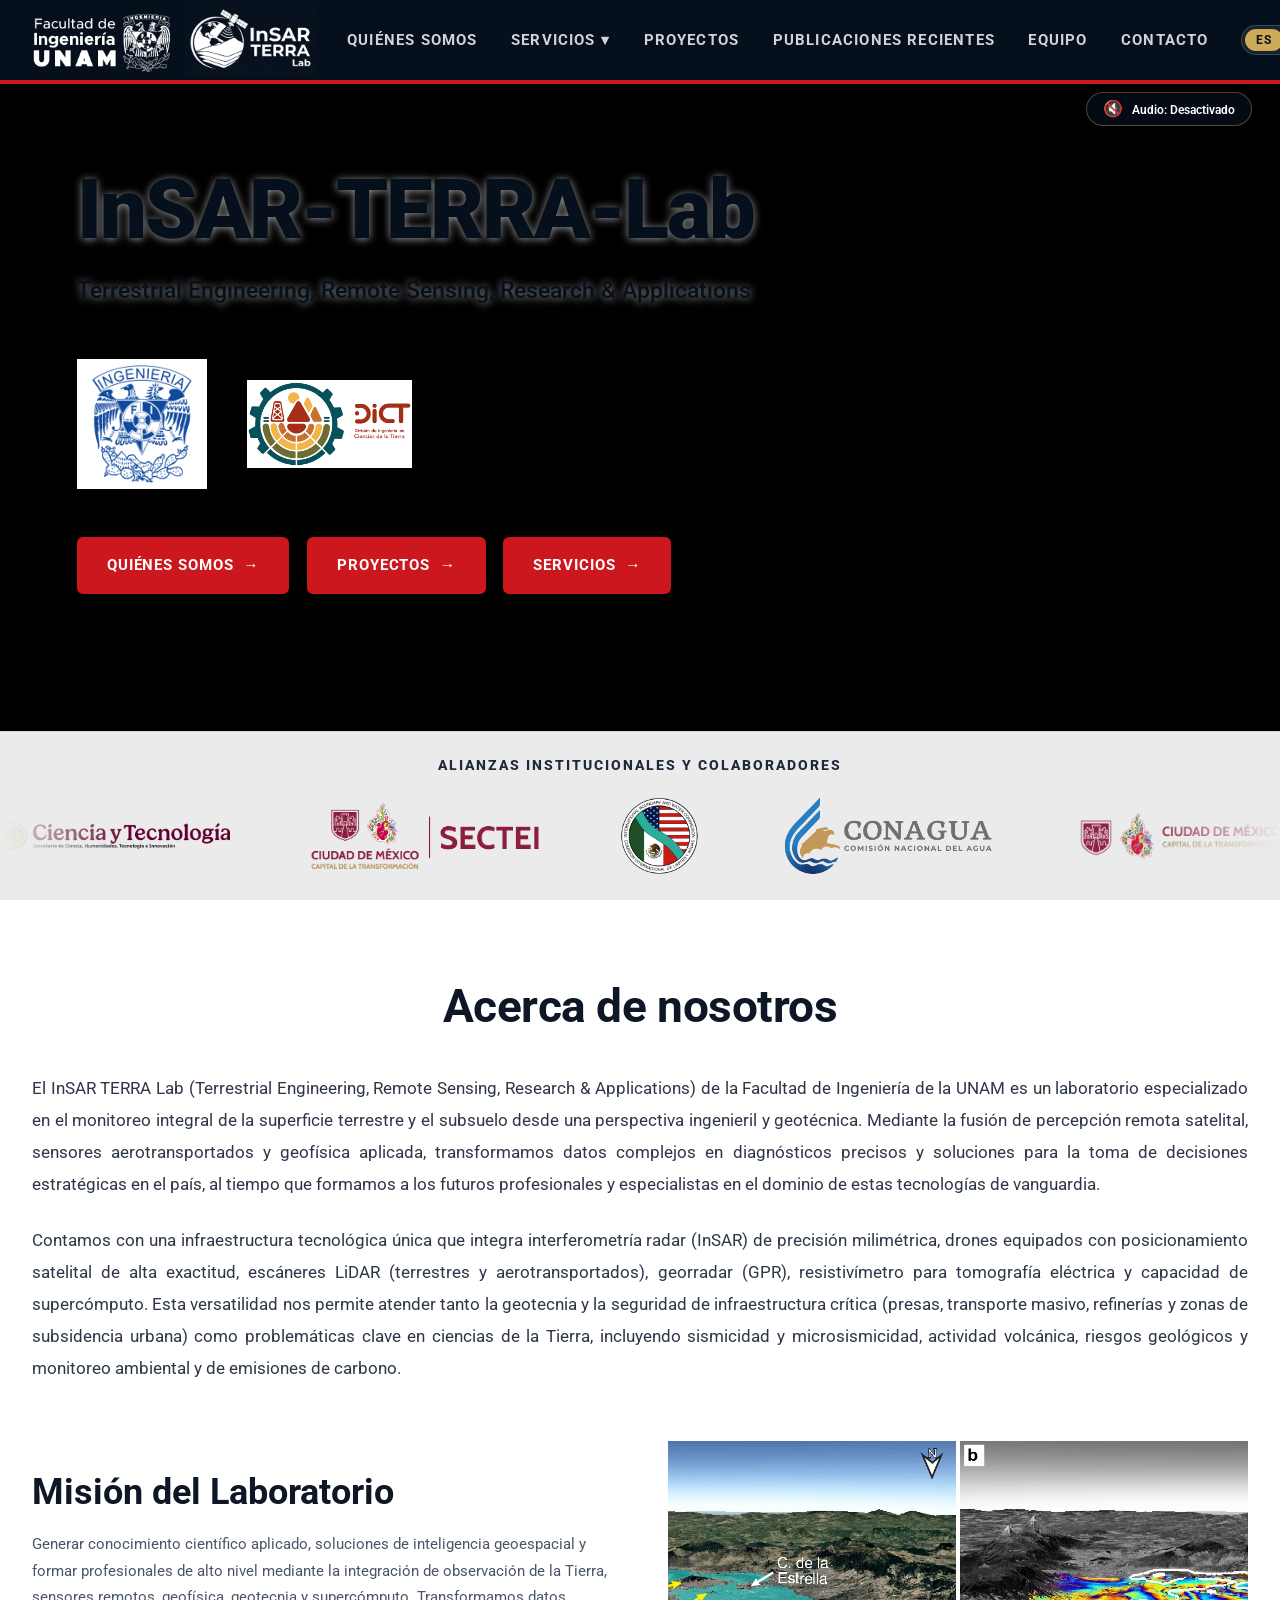
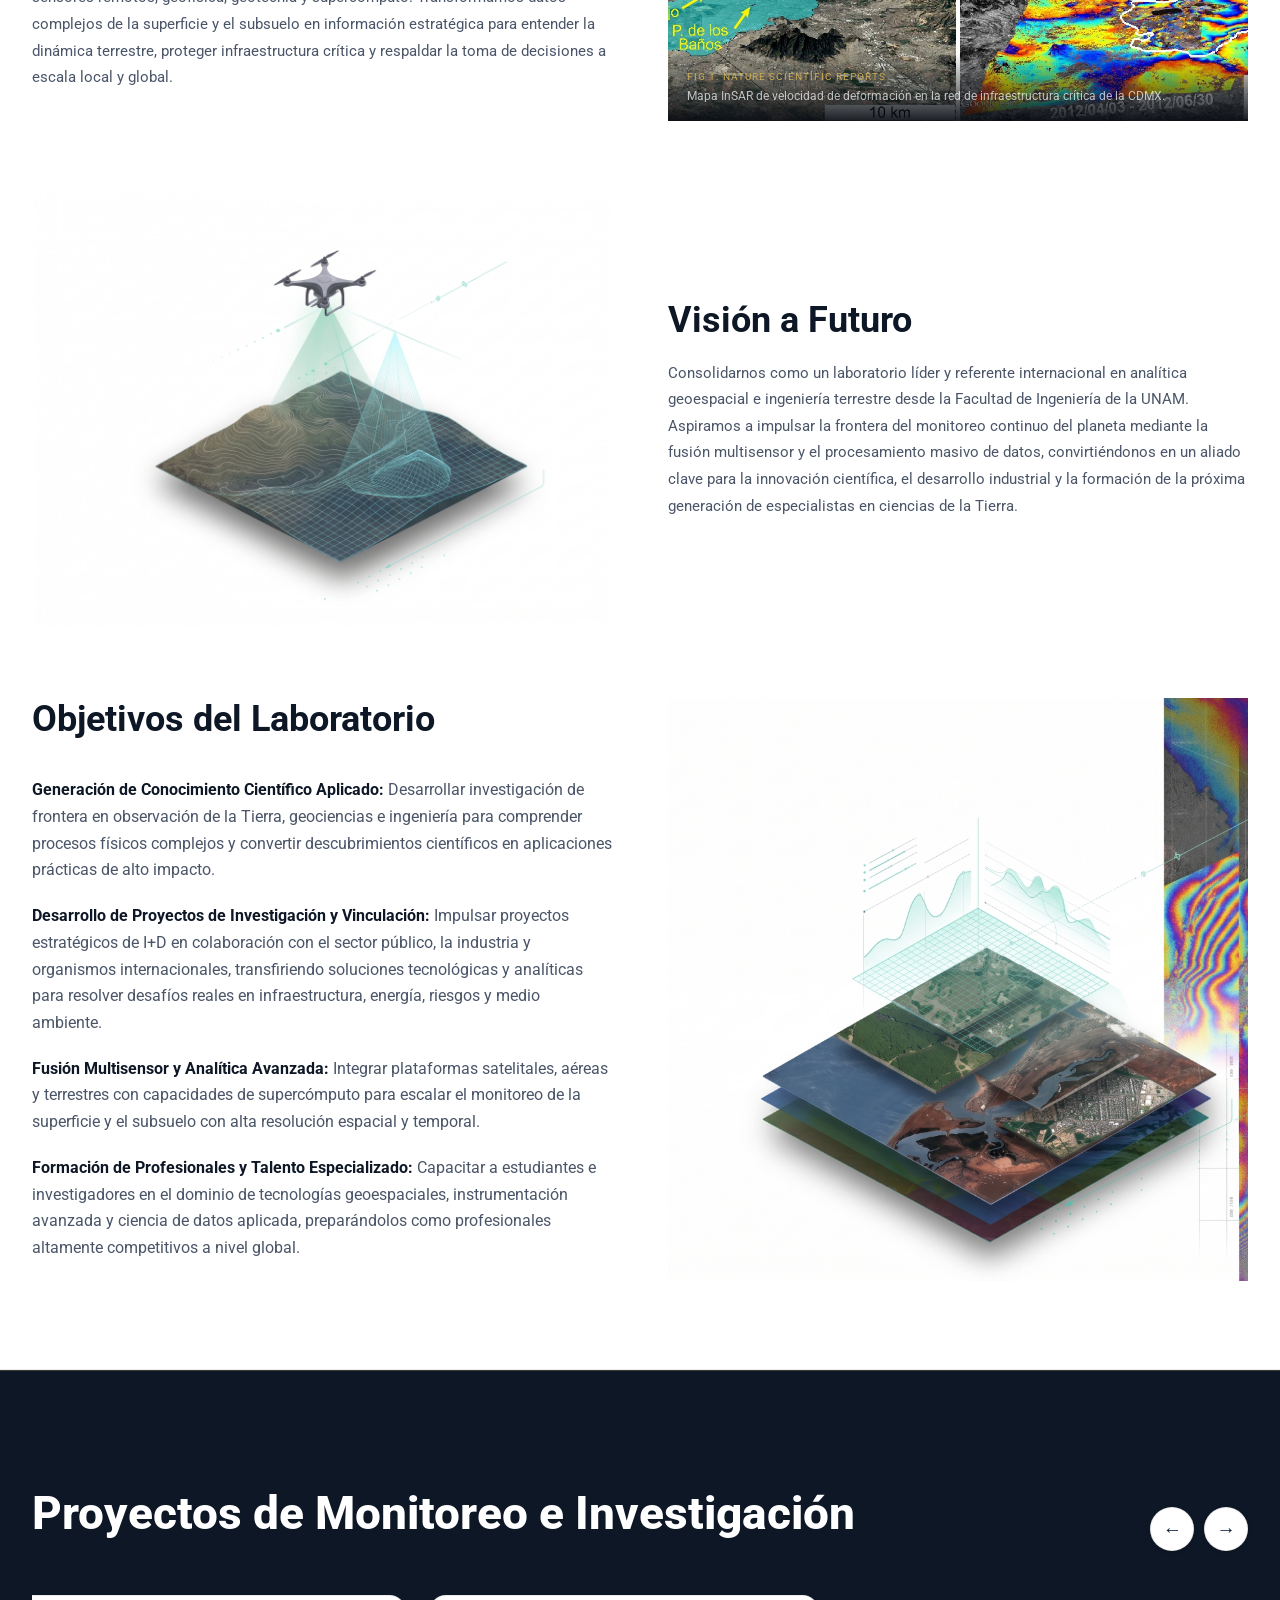
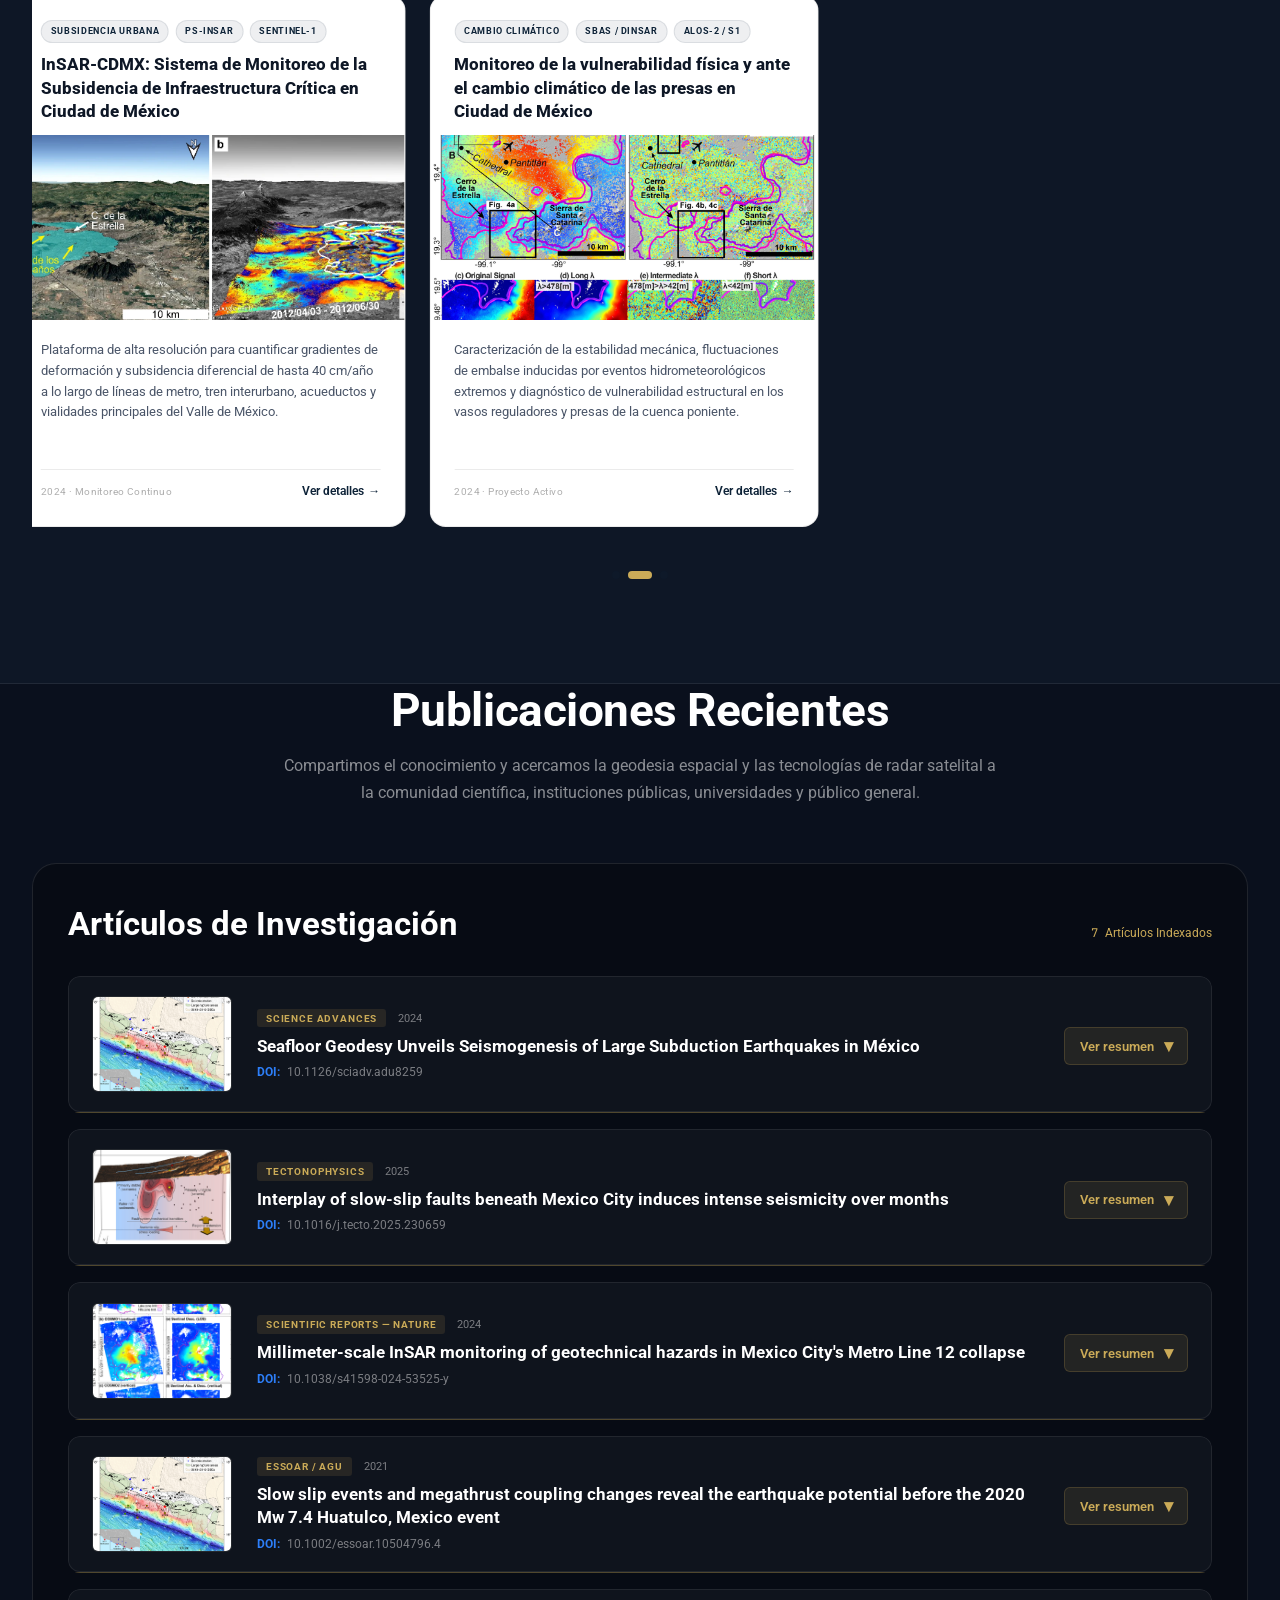
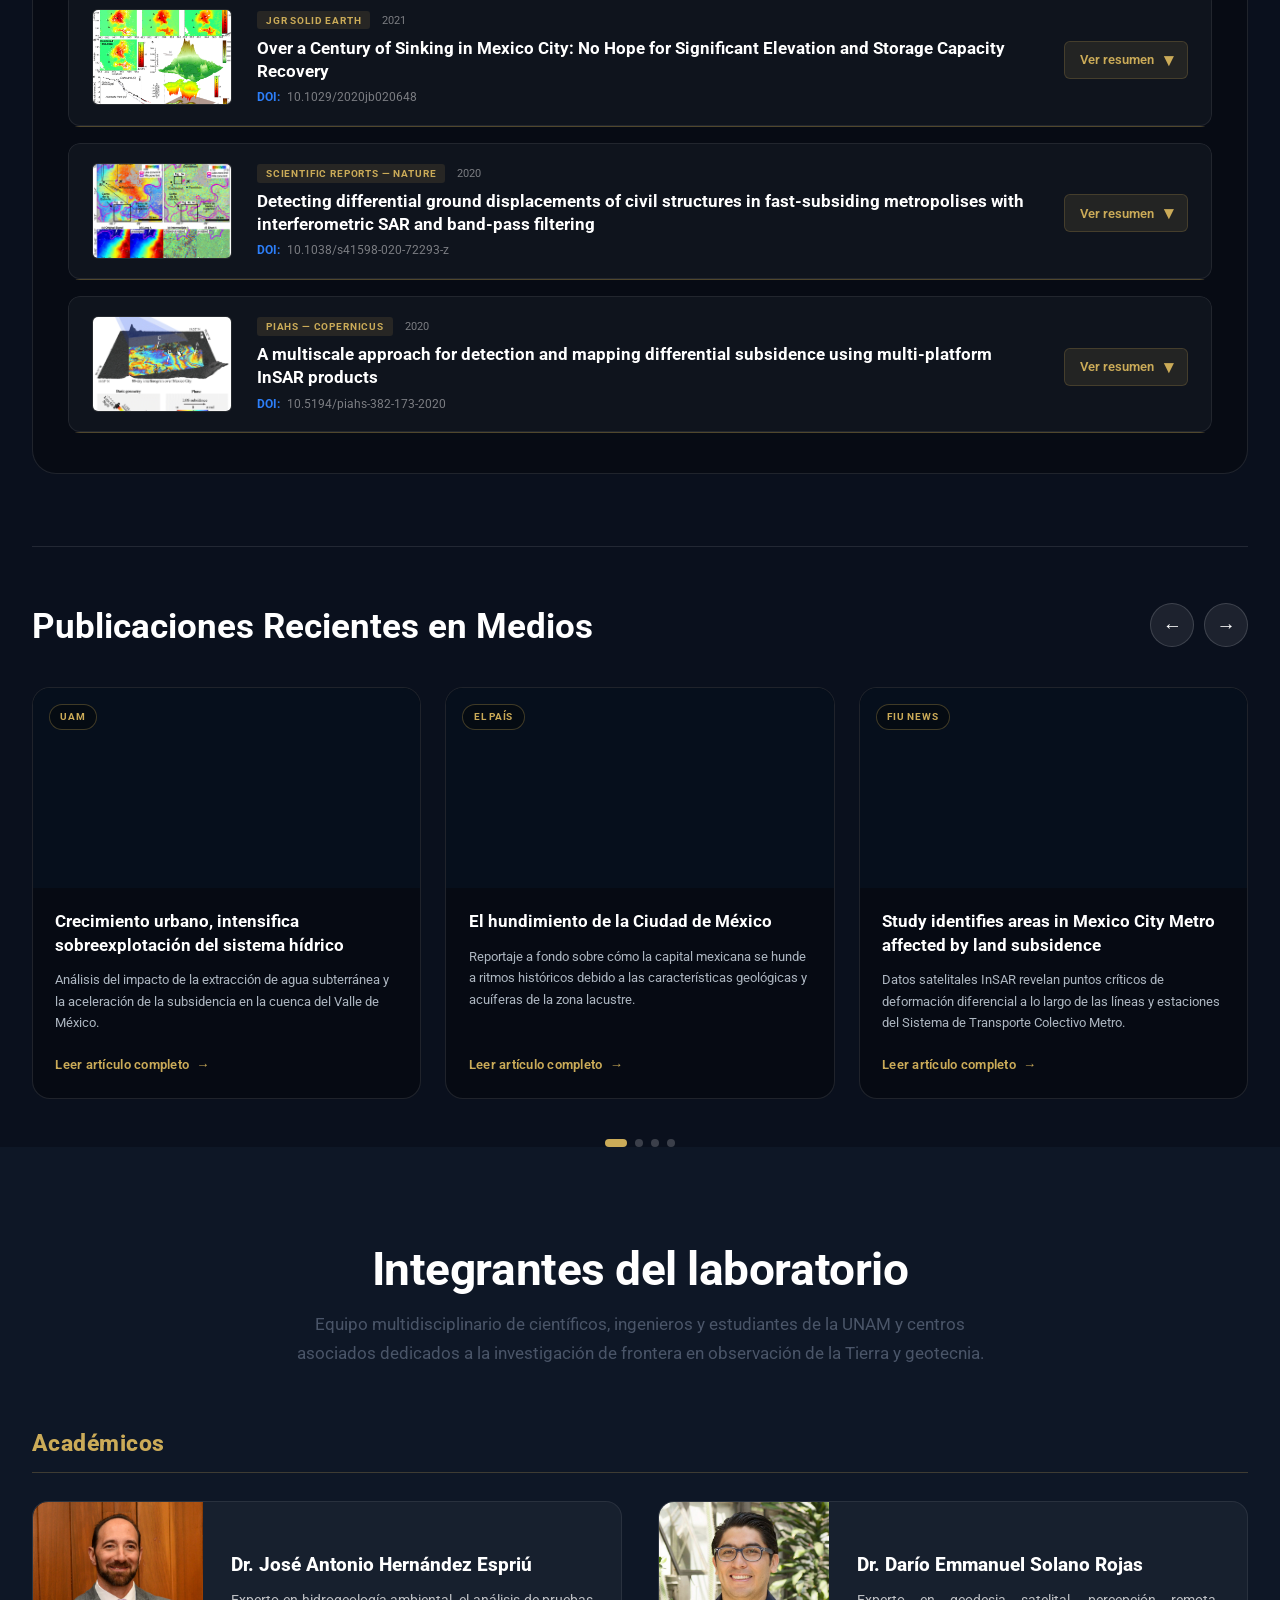
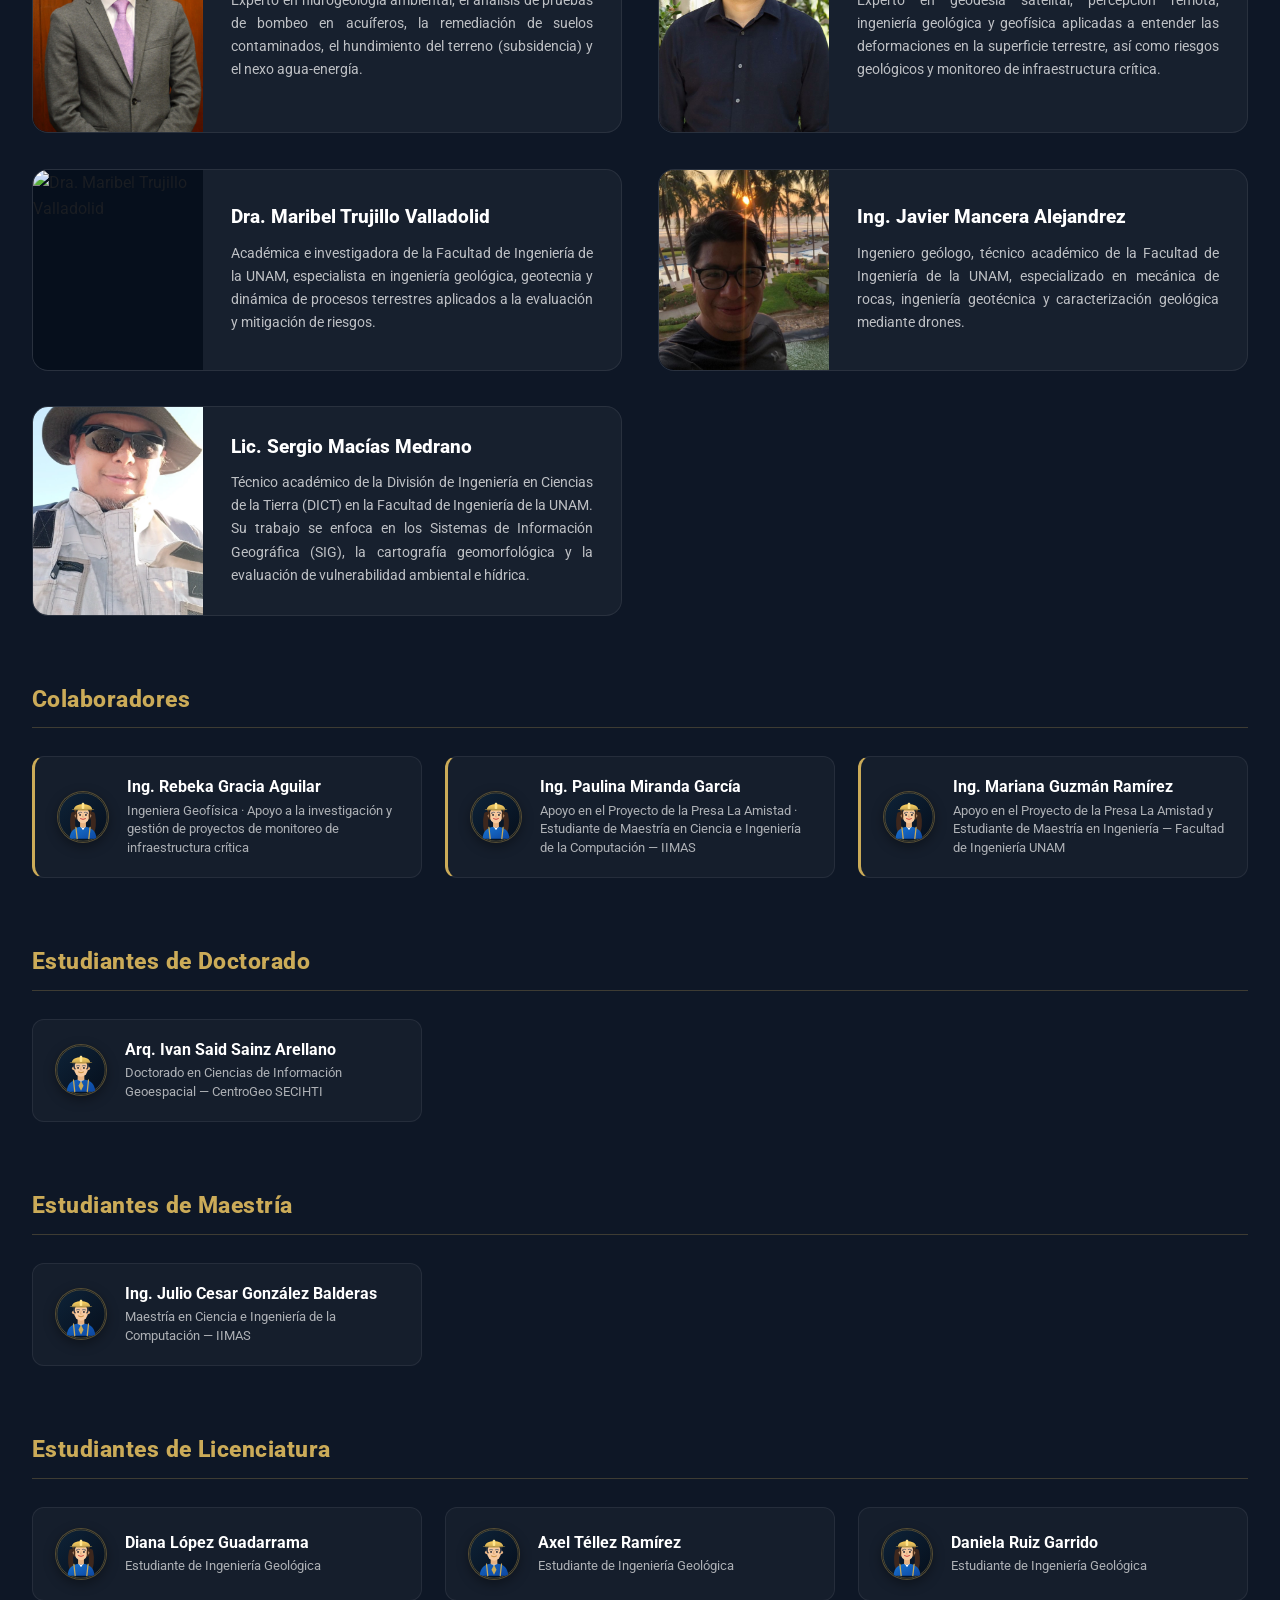
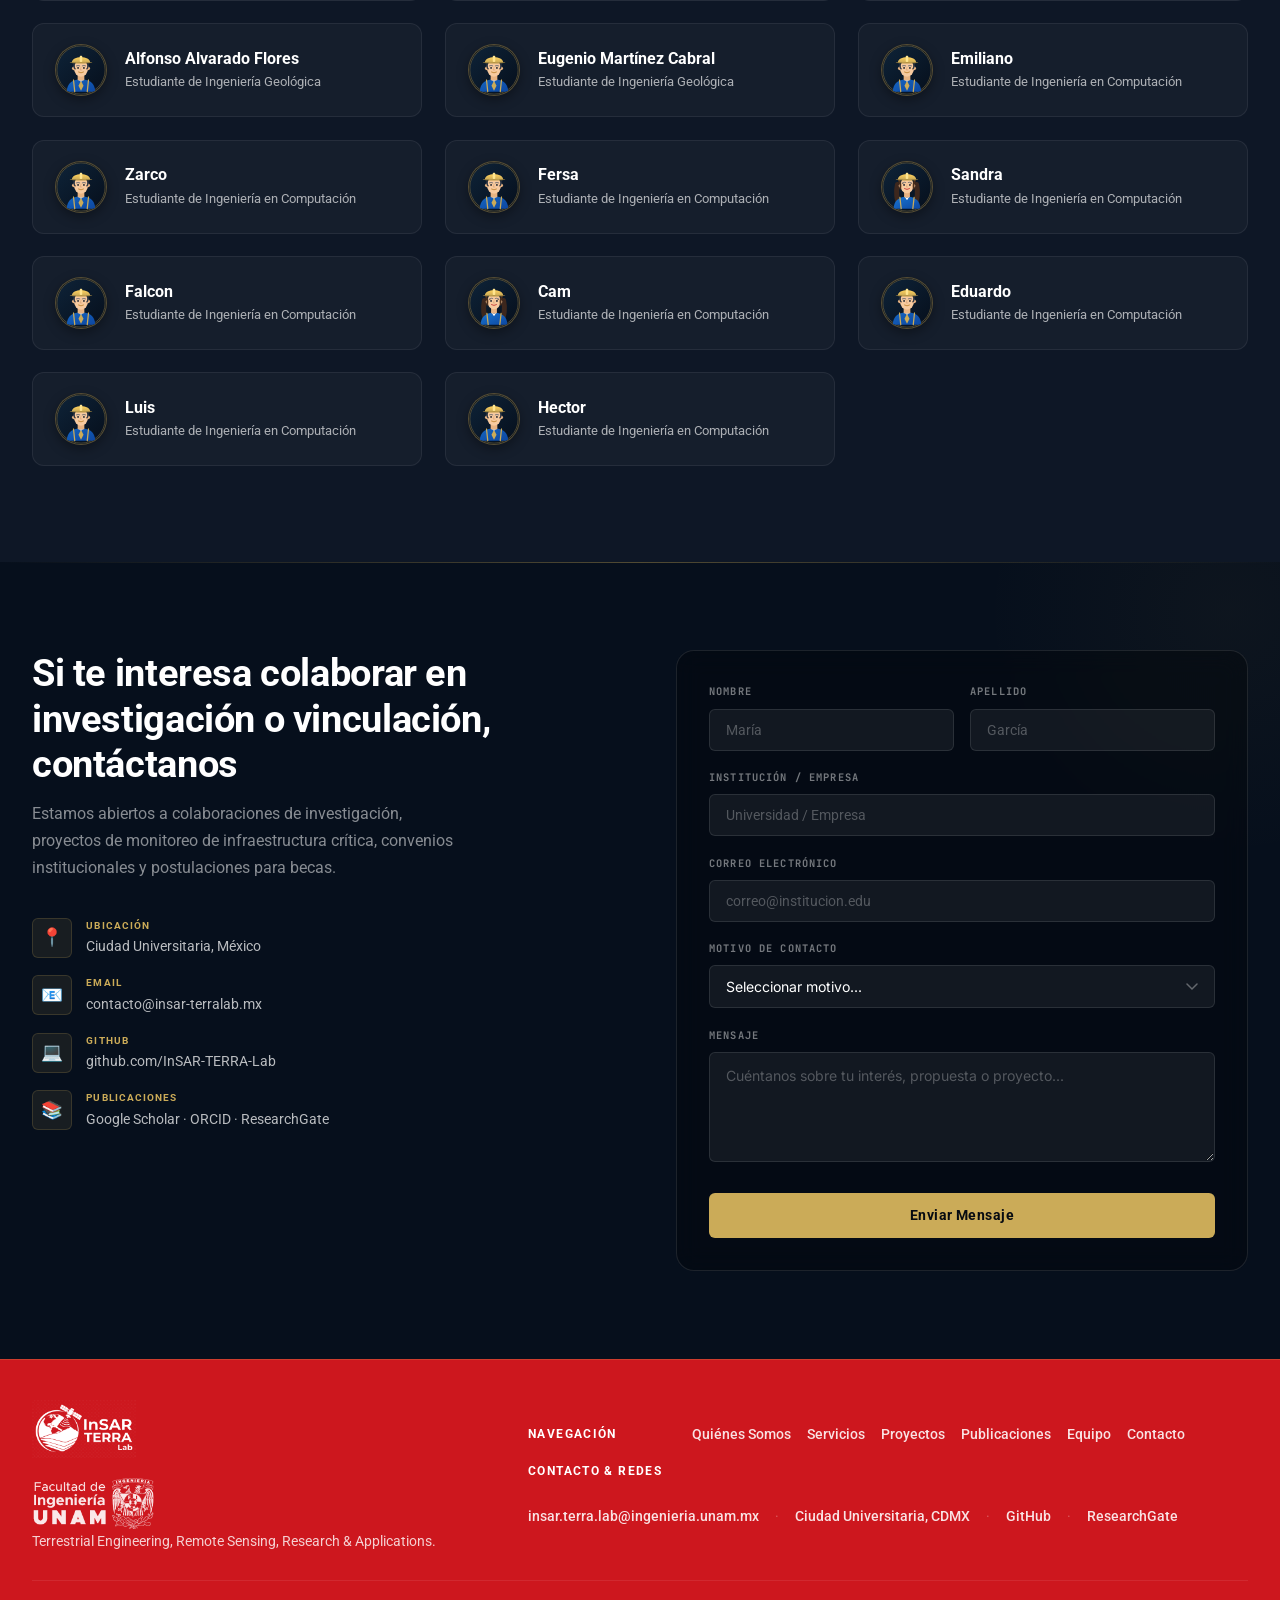
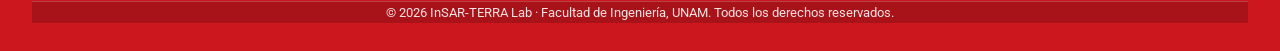
==== index.html @ 40cd9287 "Versión 1 página Insar-TErraLab" ====
<!DOCTYPE html>
<html lang="es" id="html-root">
<head>
    <meta charset="UTF-8">
    <meta name="viewport" content="width=device-width, initial-scale=1.0">
    <meta name="description" content="InSAR-TERRA Lab — Laboratorio de monitoreo de infraestructura crítica por radar de apertura sintética interferométrica. Precisión milimétrica. Escala global.">
    <title>InSAR-TERRA Lab — Monitoreo de Infraestructura Crítica</title>
    <link rel="preconnect" href="https://fonts.googleapis.com">
    <link rel="preconnect" href="https://fonts.gstatic.com" crossorigin>
    <link href="https://fonts.googleapis.com/css2?family=Roboto:wght@300;400;500;700;900&family=Playfair+Display:ital,wght@0,400;0,600;0,700;0,900;1,400&family=Inter:wght@300;400;500;600;700&family=JetBrains+Mono:wght@400;500;600&display=swap" rel="stylesheet">
    <link rel="stylesheet" href="css/styles.css">
</head>
<body>

<!-- ======================== HEADER ======================== -->
<header id="main-header">
    <div class="header-brand-group">
        <img src="logos/instituciones/FI_UNAM.png" alt="Facultad de Ingeniería UNAM" class="header-fi-logo">
        <a href="#hero" class="logo">
            <img src="logos/insar-terra-white.png" alt="InSAR-TERRA Lab" class="header-main-logo">
        </a>
    </div>

    <nav id="main-nav">
        <a href="#quienes-somos" data-es="Quiénes Somos" data-en="About Us">Quiénes Somos</a>
        <div class="nav-item-dropdown">
            <a href="servicios.html" class="nav-link-dropdown" data-es="Servicios ▾" data-en="Services ▾">Servicios ▾</a>
            <div class="dropdown-menu">
                <a href="servicios.html#insar-interferometria" data-es="Interferometría Radar Satelital (InSAR)" data-en="Satellite Radar Interferometry (InSAR)">Interferometría Radar Satelital (InSAR)</a>
                <a href="servicios.html#drones-lidar" data-es="Fotogrametría con Drones y Escáner LiDAR" data-en="Drone Photogrammetry & LiDAR Scanning">Fotogrametría con Drones y Escáner LiDAR</a>
                <a href="servicios.html#geofisica-gpr" data-es="Geofísica Aplicada (GPR y Tomografía Eléctrica)" data-en="Applied Geophysics (GPR & Electrical Tomography)">Geofísica Aplicada (GPR y Tomografía Eléctrica)</a>
                <a href="servicios.html#infraestructura-critica" data-es="Monitoreo de Infraestructura Crítica y Presas" data-en="Critical Infrastructure & Dam Monitoring">Monitoreo de Infraestructura Crítica y Presas</a>
                <a href="servicios.html#supercomputo-analitica" data-es="Supercómputo y Analítica Geoespacial Masiva" data-en="Supercomputing & Big Geospatial Analytics">Supercómputo y Analítica Geoespacial Masiva</a>
            </div>
        </div>
        <a href="#proyectos" data-es="Proyectos" data-en="Projects">Proyectos</a>
        <a href="#difusion" data-es="Publicaciones Recientes" data-en="Recent Publications">Publicaciones Recientes</a>
        <a href="#team" data-es="Equipo" data-en="Team">Equipo</a>
        <a href="#contact" data-es="Contacto" data-en="Contact">Contacto</a>
    </nav>

    <div class="header-actions">
        <div class="lang-toggle" role="group" aria-label="Seleccionar idioma">
            <button class="lang-btn active" id="btn-es" onclick="setLang('es')" aria-pressed="true">ES</button>
            <button class="lang-btn" id="btn-en" onclick="setLang('en')" aria-pressed="false">EN</button>
        </div>
        <a href="#contact" class="btn-contact" data-es="Contacto" data-en="Contact Us">Contacto</a>
        <button class="menu-toggle" id="menu-toggle" aria-label="Abrir menú" aria-expanded="false">
            <span class="menu-icon">☰</span>
        </button>
    </div>
</header>

<!-- Mobile Nav Drawer -->
<div class="mobile-nav-drawer" id="mobile-drawer" aria-hidden="true">
    <a href="#quienes-somos" data-es="Quiénes Somos" data-en="About Us">Quiénes Somos</a>
    <a href="servicios.html" data-es="Servicios" data-en="Services">Servicios</a>
    <span class="mobile-sub-label" data-es="— Nuestros Servicios" data-en="— Our Services">— Nuestros Servicios</span>
    <a href="servicios.html#insar-interferometria" class="mobile-sub-link" data-es="Interferometría InSAR" data-en="InSAR Interferometry">Interferometría InSAR</a>
    <a href="servicios.html#drones-lidar" class="mobile-sub-link" data-es="Drones y LiDAR" data-en="Drones &amp; LiDAR">Drones y LiDAR</a>
    <a href="servicios.html#geofisica-gpr" class="mobile-sub-link" data-es="Geofísica Aplicada" data-en="Applied Geophysics">Geofísica Aplicada</a>
    <a href="servicios.html#infraestructura-critica" class="mobile-sub-link" data-es="Monitoreo de Infraestructura" data-en="Infrastructure Monitoring">Monitoreo de Infraestructura</a>
    <a href="servicios.html#supercomputo-analitica" class="mobile-sub-link" data-es="Supercómputo Geoespacial" data-en="Geospatial Supercomputing">Supercómputo Geoespacial</a>
    <a href="#proyectos" data-es="Proyectos" data-en="Projects">Proyectos</a>
    <a href="#difusion" data-es="Publicaciones Recientes" data-en="Recent Publications">Publicaciones Recientes</a>
    <a href="#team" data-es="Equipo" data-en="Team">Equipo</a>
    <a href="#contact" data-es="Contacto" data-en="Contact">Contacto</a>
</div>

<!-- ======================== HERO (1st Scroll) ======================== -->
<section id="hero" class="hero-earthdaily">
    <div class="hero-earthdaily-bg">
        <video id="landing-video" autoplay muted loop playsinline class="earthdaily-bg-video">
            <source src="img/landing3.mp4" type="video/mp4">
        </video>
        <button id="video-audio-toggle" class="video-audio-btn" aria-label="Activar sonido">
            <span class="audio-icon">🔇</span>
            <span class="audio-text" data-es="Audio: Desactivado" data-en="Audio: Muted">Audio: Desactivado</span>
        </button>
    </div>

    <div class="hero-vertical-center-left">
        <h1 class="hero-big-title">
            InSAR-TERRA-Lab
        </h1>
        <p class="hero-sub-title">
            Terrestrial Engineering, Remote Sensing, Research &amp; Applications
        </p>
        <!-- Logos Institucionales FI / DICT -->
        <div class="hero-instituciones-logos">
            <img src="logos/instituciones/01_FI.png" alt="Facultad de Ingeniería UNAM" class="hero-inst-logo hero-fi-logo">
            <img src="logos/instituciones/02_dict.png" alt="División de Ingenierías Civil y Geomática" class="hero-inst-logo">
        </div>
        <div class="earthdaily-ctas hero-ctas-left">
            <a href="#quienes-somos" class="btn-earthdaily-white">
                <span data-es="QUIÉNES SOMOS" data-en="ABOUT US">QUIÉNES SOMOS</span>
                <span class="arrow">→</span>
            </a>
            <a href="#proyectos" class="btn-earthdaily-dark">
                <span data-es="PROYECTOS" data-en="PROJECTS">PROYECTOS</span>
                <span class="arrow">→</span>
            </a>
            <a href="servicios.html" class="btn-earthdaily-dark">
                <span data-es="SERVICIOS" data-en="SERVICES">SERVICIOS</span>
                <span class="arrow">→</span>
            </a>
        </div>
    </div>
    <!-- Carrusel de Colaboradores integrado en la parte inferior del Landing -->
    <div id="colaboradores" class="collaborators-section collaborators-hero-bottom">
        <div class="collaborators-header">
            <h3 class="collaborators-plain-title" data-es="Alianzas Institucionales y Colaboradores" data-en="Institutional Partnerships & Collaborators">Alianzas Institucionales y Colaboradores</h3>
        </div>
        <div class="marquee-wrapper">
            <div class="marquee-track">
                <!-- Conjunto 1 -->
                <div class="marquee-slide"><img src="logos/colaboradores/01_Logotipo_SECIHTI_2025-2030.svg.webp" alt="SECIHTI" loading="lazy"></div>
                <div class="marquee-slide"><img src="logos/colaboradores/02_Logotipo%20SECTEI%2C%203-01%20.png" alt="SECTEI" loading="lazy"></div>
                <div class="marquee-slide"><img src="logos/colaboradores/03.png" alt="Institución Colaboradora 3" loading="lazy"></div>
                <div class="marquee-slide"><img src="logos/colaboradores/04_GOBMEX_CONAGUA.png" alt="CONAGUA" loading="lazy"></div>
                <!-- Logos 05 y 06 agrupados juntos -->
                <div class="marquee-slide-group">
                    <img src="logos/colaboradores/05_Logo_CDMX.png" alt="Gobierno CDMX" loading="lazy">
                    <img src="logos/colaboradores/06_Logo_Dependencia.png" alt="Dependencia CDMX" loading="lazy">
                </div>
                <div class="marquee-slide"><img src="logos/colaboradores/07_CentroGeo-CMX_Logo-H1.png" alt="CentroGeo" loading="lazy"></div>
                <div class="marquee-slide"><img src="logos/colaboradores/08_Isterre.png" alt="ISTerre" loading="lazy"></div>
                <div class="marquee-slide"><img src="logos/colaboradores/09_geofisica.png" alt="Instituto de Geofísica UNAM" loading="lazy"></div>
                <div class="marquee-slide"><img src="logos/colaboradores/10_hidrogeology group.png" alt="Hidrogeology Group" loading="lazy"></div>

                <!-- Conjunto 2 (Duplicado exacto para loop continuo) -->
                <div class="marquee-slide" aria-hidden="true"><img src="logos/colaboradores/01_Logotipo_SECIHTI_2025-2030.svg.webp" alt="SECIHTI" loading="lazy"></div>
                <div class="marquee-slide" aria-hidden="true"><img src="logos/colaboradores/02_Logotipo%20SECTEI%2C%203-01%20.png" alt="SECTEI" loading="lazy"></div>
                <div class="marquee-slide" aria-hidden="true"><img src="logos/colaboradores/03.png" alt="Institución Colaboradora 3" loading="lazy"></div>
                <div class="marquee-slide" aria-hidden="true"><img src="logos/colaboradores/04_GOBMEX_CONAGUA.png" alt="CONAGUA" loading="lazy"></div>
                <!-- Logos 05 y 06 agrupados juntos (Duplicado) -->
                <div class="marquee-slide-group" aria-hidden="true">
                    <img src="logos/colaboradores/05_Logo_CDMX.png" alt="Gobierno CDMX" loading="lazy">
                    <img src="logos/colaboradores/06_Logo_Dependencia.png" alt="Dependencia CDMX" loading="lazy">
                </div>
                <div class="marquee-slide" aria-hidden="true"><img src="logos/colaboradores/07_CentroGeo-CMX_Logo-H1.png" alt="CentroGeo" loading="lazy"></div>
                <div class="marquee-slide" aria-hidden="true"><img src="logos/colaboradores/08_Isterre.png" alt="ISTerre" loading="lazy"></div>
                <div class="marquee-slide" aria-hidden="true"><img src="logos/colaboradores/09_geofisica.png" alt="Instituto de Geofísica UNAM" loading="lazy"></div>
                <div class="marquee-slide" aria-hidden="true"><img src="logos/colaboradores/10_hidrogeology group.png" alt="Hidrogeology Group" loading="lazy"></div>
            </div>
        </div>
    </div>
</section>

<!-- ======================== PROYECTOS (2nd Scroll) ======================== -->


<section id="quienes-somos">
    <div class="section-container" style="padding-top: 5rem; padding-bottom: 5.5rem;">
        
        <div class="section-header" style="margin-bottom: 2.5rem;">
            <h2 class="section-title" data-es="Acerca de nosotros" data-en="About Us">
                Acerca de nosotros
            </h2>
        </div>

        <!-- Texto General Introductorio Justificado a Ancho Completo -->
        <div class="about-overview-block animate-on-scroll">
            <p class="about-overview-text"
               data-es="El InSAR TERRA Lab (Terrestrial Engineering, Remote Sensing, Research &amp; Applications) de la Facultad de Ingeniería de la UNAM es un laboratorio especializado en el monitoreo integral de la superficie terrestre y el subsuelo desde una perspectiva ingenieril y geotécnica. Mediante la fusión de percepción remota satelital, sensores aerotransportados y geofísica aplicada, transformamos datos complejos en diagnósticos precisos y soluciones para la toma de decisiones estratégicas en el país, al tiempo que formamos a los futuros profesionales y especialistas en el dominio de estas tecnologías de vanguardia."
               data-en="The InSAR TERRA Lab (Terrestrial Engineering, Remote Sensing, Research &amp; Applications) at the Faculty of Engineering, UNAM, is a specialized laboratory dedicated to comprehensive monitoring of the Earth's surface and subsurface from an engineering and geotechnical perspective. Through the fusion of satellite remote sensing, airborne sensors, and applied geophysics, we transform complex data into precise diagnostics and actionable solutions for strategic decision-making across the country, while educating future professionals and leaders in cutting-edge geospatial technologies.">
                El InSAR TERRA Lab (Terrestrial Engineering, Remote Sensing, Research &amp; Applications) de la Facultad de Ingeniería de la UNAM es un laboratorio especializado en el monitoreo integral de la superficie terrestre y el subsuelo desde una perspectiva ingenieril y geotécnica. Mediante la fusión de percepción remota satelital, sensores aerotransportados y geofísica aplicada, transformamos datos complejos en diagnósticos precisos y soluciones para la toma de decisiones estratégicas en el país, al tiempo que formamos a los futuros profesionales y especialistas en el dominio de estas tecnologías de vanguardia.
            </p>
            <p class="about-overview-text"
               data-es="Contamos con una infraestructura tecnológica única que integra interferometría radar (InSAR) de precisión milimétrica, drones equipados con posicionamiento satelital de alta exactitud, escáneres LiDAR (terrestres y aerotransportados), georradar (GPR), resistivímetro para tomografía eléctrica y capacidad de supercómputo. Esta versatilidad nos permite atender tanto la geotecnia y la seguridad de infraestructura crítica (presas, transporte masivo, refinerías y zonas de subsidencia urbana) como problemáticas clave en ciencias de la Tierra, incluyendo sismicidad y microsismicidad, actividad volcánica, riesgos geológicos y monitoreo ambiental y de emisiones de carbono."
               data-en="We possess a unique technological infrastructure integrating millimeter-accuracy radar interferometry (InSAR), RTK-enabled UAVs, LiDAR scanners (terrestrial and airborne), ground penetrating radar (GPR), electrical resistivity tomography, and high-performance supercomputing capacity. This versatility allows us to tackle critical infrastructure geotechnics and resilience (dams, mass transit networks, industrial facilities, and urban subsidence) as well as pivotal Earth science challenges, including seismicity and microseismicity, volcanic activity, geohazards, environmental monitoring, and carbon emission assessments.">
                Contamos con una infraestructura tecnológica única que integra interferometría radar (InSAR) de precisión milimétrica, drones equipados con posicionamiento satelital de alta exactitud, escáneres LiDAR (terrestres y aerotransportados), georradar (GPR), resistivímetro para tomografía eléctrica y capacidad de supercómputo. Esta versatilidad nos permite atender tanto la geotecnia y la seguridad de infraestructura crítica (presas, transporte masivo, refinerías y zonas de subsidencia urbana) como problemáticas clave en ciencias de la Tierra, incluyendo sismicidad y microsismicidad, actividad volcánica, riesgos geológicos y monitoreo ambiental y de emisiones de carbono.
            </p>
        </div>

        <div class="about-narrative" style="padding: 0; gap: 4.5rem; margin-top: 3.5rem;">
            
            <!-- 1. Misión del Laboratorio -->
            <div class="about-block animate-on-scroll">
                <div class="about-text">
                    <h3 class="about-block-title" data-es="Misión del Laboratorio" data-en="Laboratory Mission">
                        Misión del Laboratorio
                    </h3>
                    <p class="about-paragraph"
                       data-es="Generar conocimiento científico aplicado, soluciones de inteligencia geoespacial y formar profesionales de alto nivel mediante la integración de observación de la Tierra, sensores remotos, geofísica, geotecnia y supercómputo. Transformamos datos complejos de la superficie y el subsuelo en información estratégica para entender la dinámica terrestre, proteger infraestructura crítica y respaldar la toma de decisiones a escala local y global."
                       data-en="Generate applied scientific knowledge, geospatial intelligence solutions, and train top-tier professionals through the integration of Earth observation, remote sensors, geophysics, geotechnics, and supercomputing. We transform complex surface and subsurface data into strategic insights to comprehend terrestrial dynamics, safeguard critical infrastructure, and support evidence-based decision-making on local and global scales.">
                        Generar conocimiento científico aplicado, soluciones de inteligencia geoespacial y formar profesionales de alto nivel mediante la integración de observación de la Tierra, sensores remotos, geofísica, geotecnia y supercómputo. Transformamos datos complejos de la superficie y el subsuelo en información estratégica para entender la dinámica terrestre, proteger infraestructura crítica y respaldar la toma de decisiones a escala local y global.
                    </p>
                </div>
                <div class="about-image-wrapper img-mision" style="background:#0a192f; position:relative; overflow:hidden;">
                    <img src="assets/nature_metro_insar.webp" alt="InSAR Mexico City Subsidence - Nature Scientific Reports" style="width:100%; height:100%; object-fit:cover; transition:transform 0.5s var(--ease);">
                    <div style="position:absolute; bottom:0; left:0; right:0; background:linear-gradient(transparent, rgba(7,11,17,0.92)); padding:1rem 1.2rem; color:var(--clr-white);">
                        <span style="font-family:var(--font-mono); font-size:0.62rem; color:var(--clr-teal); letter-spacing:0.1em; display:block; margin-bottom:0.2rem;">FIG 1. NATURE SCIENTIFIC REPORTS</span>
                        <span style="font-size:0.75rem; color:rgba(255,255,255,0.7); display:block; line-height:1.3;">Mapa InSAR de velocidad de deformación en la red de infraestructura crítica de la CDMX.</span>
                    </div>
                </div>
            </div>

            <!-- 2. Visión a Futuro -->
            <div class="about-block reverse animate-on-scroll">
                <div class="about-text">
                    <h3 class="about-block-title" data-es="Visión a Futuro" data-en="Future Vision">
                        Visión a Futuro
                    </h3>
                    <p class="about-paragraph"
                       data-es="Consolidarnos como un laboratorio líder y referente internacional en analítica geoespacial e ingeniería terrestre desde la Facultad de Ingeniería de la UNAM. Aspiramos a impulsar la frontera del monitoreo continuo del planeta mediante la fusión multisensor y el procesamiento masivo de datos, convirtiéndonos en un aliado clave para la innovación científica, el desarrollo industrial y la formación de la próxima generación de especialistas en ciencias de la Tierra."
                       data-en="Consolidate our position as an international reference and leading laboratory in geospatial analytics and terrestrial engineering from the Faculty of Engineering at UNAM. We aim to advance the frontier of continuous Earth monitoring through multisensor fusion and big data processing, becoming a key partner for scientific innovation, industrial development, and educating the next generation of Earth science specialists.">
                        Consolidarnos como un laboratorio líder y referente internacional en analítica geoespacial e ingeniería terrestre desde la Facultad de Ingeniería de la UNAM. Aspiramos a impulsar la frontera del monitoreo continuo del planeta mediante la fusión multisensor y el procesamiento masivo de datos, convirtiéndonos en un aliado clave para la innovación científica, el desarrollo industrial y la formación de la próxima generación de especialistas en ciencias de la Tierra.
                    </p>
                </div>
                <div class="about-image-wrapper img-vision" style="background:#0a192f; position:relative; overflow:hidden;">
                    <img src="img/img3.jpeg" alt="Future Vision InSAR-TERRA Lab" style="width:100%; height:100%; object-fit:cover; transition:transform 0.5s var(--ease);">
                </div>
            </div>

            <!-- 3. Objetivos del Laboratorio -->
            <div class="about-block animate-on-scroll">
                <div class="about-text">
                    <h3 class="about-block-title" data-es="Objetivos del Laboratorio" data-en="Laboratory Objectives">
                        Objetivos del Laboratorio
                    </h3>
                    <ul class="about-objectives-list">
                        <li>
                            <strong data-es="Generación de Conocimiento Científico Aplicado:" data-en="Generation of Applied Scientific Knowledge:">Generación de Conocimiento Científico Aplicado:</strong>
                            <span data-es="Desarrollar investigación de frontera en observación de la Tierra, geociencias e ingeniería para comprender procesos físicos complejos y convertir descubrimientos científicos en aplicaciones prácticas de alto impacto."
                                  data-en="Conduct frontier research in Earth observation, geosciences, and engineering to understand complex physical processes and translate scientific discoveries into high-impact practical solutions.">
                                Desarrollar investigación de frontera en observación de la Tierra, geociencias e ingeniería para comprender procesos físicos complejos y convertir descubrimientos científicos en aplicaciones prácticas de alto impacto.
                            </span>
                        </li>
                        <li>
                            <strong data-es="Desarrollo de Proyectos de Investigación y Vinculación:" data-en="Research Projects & Institutional Collaboration:">Desarrollo de Proyectos de Investigación y Vinculación:</strong>
                            <span data-es="Impulsar proyectos estratégicos de I+D en colaboración con el sector público, la industria y organismos internacionales, transfiriendo soluciones tecnológicas y analíticas para resolver desafíos reales en infraestructura, energía, riesgos y medio ambiente."
                                  data-en="Drive strategic R&amp;D projects in synergy with the public sector, industry, and international organizations, delivering analytical and technological solutions for real-world challenges in infrastructure, energy, hazards, and the environment.">
                                Impulsar proyectos estratégicos de I+D en colaboración con el sector público, la industria y organismos internacionales, transfiriendo soluciones tecnológicas y analíticas para resolver desafíos reales en infraestructura, energía, riesgos y medio ambiente.
                            </span>
                        </li>
                        <li>
                            <strong data-es="Fusión Multisensor y Analítica Avanzada:" data-en="Multisensor Fusion & Advanced Analytics:">Fusión Multisensor y Analítica Avanzada:</strong>
                            <span data-es="Integrar plataformas satelitales, aéreas y terrestres con capacidades de supercómputo para escalar el monitoreo de la superficie y el subsuelo con alta resolución espacial y temporal."
                                  data-en="Integrate satellite, airborne, and ground-based sensors empowered by high-performance computing to scale Earth surface and subsurface deformation tracking at unprecedented spatial and temporal resolutions.">
                                Integrar plataformas satelitales, aéreas y terrestres con capacidades de supercómputo para escalar el monitoreo de la superficie y el subsuelo con alta resolución espacial y temporal.
                            </span>
                        </li>
                        <li>
                            <strong data-es="Formación de Profesionales y Talento Especializado:" data-en="Education of High-Level Talent & Specialists:">Formación de Profesionales y Talento Especializado:</strong>
                            <span data-es="Capacitar a estudiantes e investigadores en el dominio de tecnologías geoespaciales, instrumentación avanzada y ciencia de datos aplicada, preparándolos como profesionales altamente competitivos a nivel global."
                                  data-en="Train undergraduate and postgraduate students in geospatial technology mastery, cutting-edge geodetic instrumentation, and applied data science, forging world-class competitive specialists.">
                                Capacitar a estudiantes e investigadores en el dominio de tecnologías geoespaciales, instrumentación avanzada y ciencia de datos aplicada, preparándolos como profesionales altamente competitivos a nivel global.
                            </span>
                        </li>
                    </ul>
                </div>
                <div class="about-image-wrapper img-objetivos" style="background:#0a192f; position:relative; overflow:hidden;">
                    <img src="img/img2.jpeg" alt="Laboratory Objectives InSAR-TERRA Lab" style="width:100%; height:100%; object-fit:cover; transition:transform 0.5s var(--ease);">
                </div>
            </div>

        </div>
    </div>
</section>

<section id="proyectos">
    <div class="section-container">
        <div class="projects-header">
            <div>
                <div class="section-eyebrow dark" style="margin-bottom:0.75rem;">
                    <span data-es="Investigación y Desarrollo" data-en="Research & Development">Investigación y Desarrollo</span>
                </div>
                <h2 class="projects-title" data-es="Proyectos de Monitoreo e Investigación" data-en="Monitoring & Research Projects">
                    Proyectos de Monitoreo e Investigación
                </h2>
            </div>
            <div class="carousel-nav-controls">
                <button class="carousel-btn btn-light" id="projects-prev" aria-label="Proyecto anterior">←</button>
                <button class="carousel-btn btn-light" id="projects-next" aria-label="Proyecto siguiente">→</button>
            </div>
        </div>

        <div class="projects-carousel-wrapper">
            <div class="projects-carousel-track" id="projects-track">
                <!-- Proyecto 1: Presa La Amistad -->
                <div class="project-card animate-on-scroll">
                    <div class="project-header-top">
                        <div class="project-tags">
                            <span class="project-tag" data-es="INFRAESTRUCTURA HIDRÁULICA" data-en="HYDRAULIC INFRASTRUCTURE">INFRAESTRUCTURA HIDRÁULICA</span>
                            <span class="project-tag">MT-InSAR</span>
                            <span class="project-tag">Sentinel-1 / TSX</span>
                        </div>
                        <h3 class="project-title"
                            data-es="Monitoreo estructural y geológico de la Presa transfronteriza: La Amistad"
                            data-en="Structural and Geological Monitoring of the Transboundary Dam: La Amistad">
                            Monitoreo estructural y geológico de la Presa transfronteriza: La Amistad
                        </h3>
                    </div>
                    <div class="project-thumb" style="background:none; overflow:hidden;">
                        <img src="img/proyectos/presa.png" alt="Presa La Amistad InSAR - InSAR-TERRA Lab" style="width:100%; height:100%; object-fit:cover; transition:transform 0.4s var(--ease);">
                    </div>
                    <div class="project-body">
                        <p class="project-excerpt"
                           data-es="Evaluación cinemática y detección milimétrica de deformaciones estructurales en la cortina, estribos y laderas circundantes de la presa binacional La Amistad mediante análisis de series temporales InSAR multisensores."
                           data-en="Kinematic evaluation and millimetric deformation tracking of the dam crest, abutments, and surrounding slopes at the bi-national La Amistad dam using multi-sensor InSAR time-series analysis.">
                            Evaluación cinemática y detección milimétrica de deformaciones estructurales en la cortina, estribos y laderas circundantes de la presa binacional La Amistad mediante análisis de series temporales InSAR multisensores.
                        </p>
                        <div class="project-meta">
                            <span class="project-date">2024 · <span data-es="Proyecto Activo" data-en="Active Project">Proyecto Activo</span></span>
                            <a href="#contact" class="project-read"><span data-es="Ver detalles" data-en="View details">Ver detalles</span> →</a>
                        </div>
                    </div>
                </div>

                <!-- Proyecto 2: InSAR-CDMX -->
                <div class="project-card animate-on-scroll">
                    <div class="project-header-top">
                        <div class="project-tags">
                            <span class="project-tag" data-es="SUBSIDENCIA URBANA" data-en="URBAN SUBSIDENCE">SUBSIDENCIA URBANA</span>
                            <span class="project-tag">PS-InSAR</span>
                            <span class="project-tag">Sentinel-1</span>
                        </div>
                        <h3 class="project-title"
                            data-es="InSAR-CDMX: Sistema de Monitoreo de la Subsidencia de Infraestructura Crítica en Ciudad de México"
                            data-en="InSAR-CDMX: Critical Infrastructure Subsidence Monitoring System in Mexico City">
                            InSAR-CDMX: Sistema de Monitoreo de la Subsidencia de Infraestructura Crítica en Ciudad de México
                        </h3>
                    </div>
                    <div class="project-thumb" style="background:none; overflow:hidden;">
                        <img src="assets/nature_metro_insar.webp" alt="InSAR-CDMX Subsidencia Infraestructura Crítica" style="width:100%; height:100%; object-fit:cover; transition:transform 0.4s var(--ease);">
                    </div>
                    <div class="project-body">
                        <p class="project-excerpt"
                           data-es="Plataforma de alta resolución para cuantificar gradientes de deformación y subsidencia diferencial de hasta 40 cm/año a lo largo de líneas de metro, tren interurbano, acueductos y vialidades principales del Valle de México."
                           data-en="High-resolution platform to quantify deformation gradients and differential subsidence up to 40 cm/year along metro lines, commuter rail, aqueducts, and primary transport corridors across Mexico City.">
                            Plataforma de alta resolución para cuantificar gradientes de deformación y subsidencia diferencial de hasta 40 cm/año a lo largo de líneas de metro, tren interurbano, acueductos y vialidades principales del Valle de México.
                        </p>
                        <div class="project-meta">
                            <span class="project-date">2024 · <span data-es="Monitoreo Continuo" data-en="Continuous Monitoring">Monitoreo Continuo</span></span>
                            <a href="#contact" class="project-read"><span data-es="Ver detalles" data-en="View details">Ver detalles</span> →</a>
                        </div>
                    </div>
                </div>

                <!-- Proyecto 3: Presas CDMX y Cambio Climático -->
                <div class="project-card animate-on-scroll">
                    <div class="project-header-top">
                        <div class="project-tags">
                            <span class="project-tag" data-es="CAMBIO CLIMÁTICO" data-en="CLIMATE CHANGE">CAMBIO CLIMÁTICO</span>
                            <span class="project-tag">SBAS / DInSAR</span>
                            <span class="project-tag">ALOS-2 / S1</span>
                        </div>
                        <h3 class="project-title"
                            data-es="Monitoreo de la vulnerabilidad física y ante el cambio climático de las presas en Ciudad de México"
                            data-en="Physical Vulnerability and Climate Change Monitoring of Dams in Mexico City">
                            Monitoreo de la vulnerabilidad física y ante el cambio climático de las presas en Ciudad de México
                        </h3>
                    </div>
                    <div class="project-thumb" style="background:none; overflow:hidden;">
                        <img src="assets/nature_2020_fig2.png" alt="Monitoreo de Presas en CDMX y Cambio Climático" style="width:100%; height:100%; object-fit:cover; transition:transform 0.4s var(--ease);">
                    </div>
                    <div class="project-body">
                        <p class="project-excerpt"
                           data-es="Caracterización de la estabilidad mecánica, fluctuaciones de embalse inducidas por eventos hidrometeorológicos extremos y diagnóstico de vulnerabilidad estructural en los vasos reguladores y presas de la cuenca poniente."
                           data-en="Assessment of mechanical stability, reservoir level fluctuations driven by extreme precipitation events, and structural vulnerability diagnostics for retention basins and dams across western Mexico City.">
                            Caracterización de la estabilidad mecánica, fluctuaciones de embalse inducidas por eventos hidrometeorológicos extremos y diagnóstico de vulnerabilidad estructural en los vasos reguladores y presas de la cuenca poniente.
                        </p>
                        <div class="project-meta">
                            <span class="project-date">2024 · <span data-es="Proyecto Activo" data-en="Active Project">Proyecto Activo</span></span>
                            <a href="#contact" class="project-read"><span data-es="Ver detalles" data-en="View details">Ver detalles</span> →</a>
                        </div>
                    </div>
                </div>

                <!-- Proyecto 4: Patrimonio Cultural Centro Histórico -->
                <div class="project-card animate-on-scroll">
                    <div class="project-header-top">
                        <div class="project-tags">
                            <span class="project-tag" data-es="PATRIMONIO CULTURAL" data-en="CULTURAL HERITAGE">PATRIMONIO CULTURAL</span>
                            <span class="project-tag">PS-InSAR</span>
                            <span class="project-tag">Alta Densidad</span>
                        </div>
                        <h3 class="project-title"
                            data-es="Observatorio de peligros geológicos del Patrimonio cultural en el Centro Histórico de la Ciudad de México"
                            data-en="Geological Hazards Observatory of Cultural Heritage in the Historic Center of Mexico City">
                            Observatorio de peligros geológicos del Patrimonio cultural en el Centro Histórico de la Ciudad de México
                        </h3>
                    </div>
                    <div class="project-thumb" style="background:none; overflow:hidden;">
                        <img src="assets/wiley_jgrb_fig2.jpg" alt="Patrimonio Cultural Centro Histórico CDMX InSAR" style="width:100%; height:100%; object-fit:cover; transition:transform 0.4s var(--ease);">
                    </div>
                    <div class="project-body">
                        <p class="project-excerpt"
                           data-es="Monitoreo de hundimiento diferencial, inclinación angular y fracturamiento superficial que amenazan templos, monumentos coloniales y edificios históricos protegidos por la UNESCO en el corazón lacustre de la capital."
                           data-en="Tracking differential subsidence, angular tilting, and surface faulting threatening colonial temples, monuments, and UNESCO-protected historical buildings across the ancient lakebed of downtown Mexico City.">
                            Monitoreo de hundimiento diferencial, inclinación angular y fracturamiento superficial que amenazan templos, monumentos coloniales y edificios históricos protegidos por la UNESCO en el corazón lacustre de la capital.
                        </p>
                        <div class="project-meta">
                            <span class="project-date">2024 · <span data-es="Observatorio Permanente" data-en="Permanent Observatory">Observatorio Permanente</span></span>
                            <a href="#contact" class="project-read"><span data-es="Ver detalles" data-en="View details">Ver detalles</span> →</a>
                        </div>
                    </div>
                </div>
            </div>
        </div>

        <!-- Indicadores de puntos del carrusel de proyectos -->
        <div class="projects-dots-indicator" id="projects-dots">
            <span class="project-dot active" data-index="0"></span>
            <span class="project-dot" data-index="1"></span>
            <span class="project-dot" data-index="2"></span>
        </div>
    </div>
</section>
<!-- ======================== PUBLICACIONES RECIENTES (Deep Navy) ======================== -->
<section id="difusion">
    <div class="section-container">
        <div class="features-header" style="margin-bottom: 2.5rem;">
            <div class="section-eyebrow centered">
                <span data-es="Producción Científica y Divulgación" data-en="Scientific Output & Outreach">Producción Científica y Divulgación</span>
            </div>
            <h2 class="features-title" data-es="Publicaciones Recientes" data-en="Recent Publications">
                Publicaciones Recientes
            </h2>
            <p class="features-desc"
               data-es="Compartimos el conocimiento y acercamos la geodesia espacial y las tecnologías de radar satelital a la comunidad científica, instituciones públicas, universidades y público general."
               data-en="We share knowledge and bring space geodesy and satellite radar technologies closer to the scientific community, public institutions, universities, and society.">
                Compartimos el conocimiento y acercamos la geodesia espacial y las tecnologías de radar satelital a la comunidad científica, instituciones públicas, universidades y público general.
            </p>
        </div>

        <!-- ======================== RESEARCH PAPERS ======================== -->
        <div class="papers-section animate-on-scroll">
            <div class="papers-header">
                <div>
                    <div class="section-eyebrow" style="margin-bottom:0.5rem;">
                        <span data-es="Artículos Científicos" data-en="Peer-Reviewed">Artículos Científicos</span>
                    </div>
                    <h3 class="papers-title" data-es="Artículos de Investigación" data-en="Research papers">
                        Research papers
                    </h3>
                </div>
                <div style="font-family:var(--font-mono); font-size:0.75rem; color:var(--clr-teal);">
                    7 <span data-es="Artículos Indexados" data-en="Indexed Articles">Artículos Indexados</span>
                </div>
            </div>

                        <div class="papers-list">
                <div class="paper-item-wrap" id="paper-wrap-0">
                    <!-- Cabecera original (clickeable para expandir) -->
                    <button class="paper-item paper-toggle" aria-expanded="false" aria-controls="paper-abs-0">
                        <div class="paper-figure-thumb">
                            <img src="assets/sciadv_f1.jpg" alt="Science Advances - Seafloor Geodesy" loading="lazy">
                        </div>
                        <div class="paper-main">
                            <div class="paper-meta">
                                <span class="paper-journal">Science Advances</span>
                                <span class="paper-year">2024</span>
                            </div>
                            <h4 class="paper-title">Seafloor Geodesy Unveils Seismogenesis of Large Subduction Earthquakes in México</h4>
                            <span class="paper-doi">10.1126/sciadv.adu8259</span>
                        </div>
                        <span class="paper-action">
                            <span class="paper-action-text" data-es="Ver resumen" data-en="View abstract">Ver resumen</span>
                            <span class="paper-chevron" aria-hidden="true">▾</span>
                        </span>
                    </button>
                    <!-- Panel desplegable con resumen y link -->
                    <div class="paper-abstract-panel" id="paper-abs-0" aria-hidden="true">
                        <p class="paper-abs-label" data-es="Resumen" data-en="Abstract">Resumen</p>
                        <p class="paper-abs-text" data-es="Mediante geodesia de fondo marino combinada con InSAR satelital, este estudio revela los mecanismos sísmicos de grandes terremotos de subducción en México, identificando zonas de acoplamiento interplaca que controlan el potencial sismogénico de la costa del Pacífico mexicano." data-en="Using seafloor geodesy combined with satellite InSAR, this study unveils the seismogenic mechanisms of large subduction earthquakes in Mexico, identifying interplate coupling zones that control the seismogenic potential along the Mexican Pacific coast.">Mediante geodesia de fondo marino combinada con InSAR satelital, este estudio revela los mecanismos sísmicos de grandes terremotos de subducción en México, identificando zonas de acoplamiento interplaca que controlan el potencial sismogénico de la costa del Pacífico mexicano.</p>
                        <a href="https://doi.org/10.1126/sciadv.adu8259" target="_blank" rel="noopener noreferrer" class="paper-read-link">
                            <span data-es="Leer artículo completo" data-en="Read full paper">Leer artículo completo</span> ↗
                        </a>
                    </div>
                </div>
                <div class="paper-item-wrap" id="paper-wrap-1">
                    <!-- Cabecera original (clickeable para expandir) -->
                    <button class="paper-item paper-toggle" aria-expanded="false" aria-controls="paper-abs-1">
                        <div class="paper-figure-thumb">
                            <img src="assets/tectonophysics_gr11.jpg" alt="Tectonophysics - Slow-slip faults Mexico City" loading="lazy">
                        </div>
                        <div class="paper-main">
                            <div class="paper-meta">
                                <span class="paper-journal">Tectonophysics</span>
                                <span class="paper-year">2025</span>
                            </div>
                            <h4 class="paper-title">Interplay of slow-slip faults beneath Mexico City induces intense seismicity over months</h4>
                            <span class="paper-doi">10.1016/j.tecto.2025.230659</span>
                        </div>
                        <span class="paper-action">
                            <span class="paper-action-text" data-es="Ver resumen" data-en="View abstract">Ver resumen</span>
                            <span class="paper-chevron" aria-hidden="true">▾</span>
                        </span>
                    </button>
                    <!-- Panel desplegable con resumen y link -->
                    <div class="paper-abstract-panel" id="paper-abs-1" aria-hidden="true">
                        <p class="paper-abs-label" data-es="Resumen" data-en="Abstract">Resumen</p>
                        <p class="paper-abs-text" data-es="Este trabajo documenta cómo la interacción entre fallas de deslizamiento lento bajo la Ciudad de México desencadena secuencias sísmicas intensas durante meses. Mediante análisis InSAR de series temporales se mapean las deformaciones superficiales asociadas a estos eventos transitorios." data-en="This work documents how the interplay between slow-slip faults beneath Mexico City triggers intense seismic sequences lasting months. InSAR time-series analysis maps surface deformations associated with these transient events.">Este trabajo documenta cómo la interacción entre fallas de deslizamiento lento bajo la Ciudad de México desencadena secuencias sísmicas intensas durante meses. Mediante análisis InSAR de series temporales se mapean las deformaciones superficiales asociadas a estos eventos transitorios.</p>
                        <a href="https://doi.org/10.1016/j.tecto.2025.230659" target="_blank" rel="noopener noreferrer" class="paper-read-link">
                            <span data-es="Leer artículo completo" data-en="Read full paper">Leer artículo completo</span> ↗
                        </a>
                    </div>
                </div>
                <div class="paper-item-wrap" id="paper-wrap-2">
                    <!-- Cabecera original (clickeable para expandir) -->
                    <button class="paper-item paper-toggle" aria-expanded="false" aria-controls="paper-abs-2">
                        <div class="paper-figure-thumb">
                            <img src="assets/nature_fig3.png" alt="Nature Scientific Reports - Metro Line 12 Geohazard" loading="lazy">
                        </div>
                        <div class="paper-main">
                            <div class="paper-meta">
                                <span class="paper-journal">Scientific Reports — Nature</span>
                                <span class="paper-year">2024</span>
                            </div>
                            <h4 class="paper-title">Millimeter-scale InSAR monitoring of geotechnical hazards in Mexico City's Metro Line 12 collapse</h4>
                            <span class="paper-doi">10.1038/s41598-024-53525-y</span>
                        </div>
                        <span class="paper-action">
                            <span class="paper-action-text" data-es="Ver resumen" data-en="View abstract">Ver resumen</span>
                            <span class="paper-chevron" aria-hidden="true">▾</span>
                        </span>
                    </button>
                    <!-- Panel desplegable con resumen y link -->
                    <div class="paper-abstract-panel" id="paper-abs-2" aria-hidden="true">
                        <p class="paper-abs-label" data-es="Resumen" data-en="Abstract">Resumen</p>
                        <p class="paper-abs-text" data-es="Se presenta un monitoreo milimétrico mediante InSAR de los peligros geotécnicos asociados al colapso del tramo elevado de la Línea 12 del Metro de la Ciudad de México, identificando deformaciones precursoras y patrones de subsidencia diferencial en infraestructura de transporte." data-en="We present millimeter-scale InSAR monitoring of geotechnical hazards associated with the collapse of the elevated section of Mexico City's Metro Line 12, identifying precursory deformations and differential subsidence patterns in transportation infrastructure.">Se presenta un monitoreo milimétrico mediante InSAR de los peligros geotécnicos asociados al colapso del tramo elevado de la Línea 12 del Metro de la Ciudad de México, identificando deformaciones precursoras y patrones de subsidencia diferencial en infraestructura de transporte.</p>
                        <a href="https://doi.org/10.1038/s41598-024-53525-y" target="_blank" rel="noopener noreferrer" class="paper-read-link">
                            <span data-es="Leer artículo completo" data-en="Read full paper">Leer artículo completo</span> ↗
                        </a>
                    </div>
                </div>
                <div class="paper-item-wrap" id="paper-wrap-3">
                    <!-- Cabecera original (clickeable para expandir) -->
                    <button class="paper-item paper-toggle" aria-expanded="false" aria-controls="paper-abs-3">
                        <div class="paper-figure-thumb">
                            <img src="assets/sciadv_f1.jpg" alt="ESSOAr AGU - Huatulco Earthquake Slow Slip" loading="lazy">
                        </div>
                        <div class="paper-main">
                            <div class="paper-meta">
                                <span class="paper-journal">ESSOAr / AGU</span>
                                <span class="paper-year">2021</span>
                            </div>
                            <h4 class="paper-title">Slow slip events and megathrust coupling changes reveal the earthquake potential before the 2020 Mw 7.4 Huatulco, Mexico event</h4>
                            <span class="paper-doi">10.1002/essoar.10504796.4</span>
                        </div>
                        <span class="paper-action">
                            <span class="paper-action-text" data-es="Ver resumen" data-en="View abstract">Ver resumen</span>
                            <span class="paper-chevron" aria-hidden="true">▾</span>
                        </span>
                    </button>
                    <!-- Panel desplegable con resumen y link -->
                    <div class="paper-abstract-panel" id="paper-abs-3" aria-hidden="true">
                        <p class="paper-abs-label" data-es="Resumen" data-en="Abstract">Resumen</p>
                        <p class="paper-abs-text" data-es="Los eventos de deslizamiento lento y los cambios en el acoplamiento de la megafalla revelaron el potencial sísmico previo al terremoto Mw 7.4 de Huatulco 2020. El análisis integrado de GPS e InSAR permitió caracterizar la evolución del ciclo sísmico en la zona de subducción de Oaxaca." data-en="Slow slip events and megathrust coupling changes revealed the seismic potential before the 2020 Mw 7.4 Huatulco earthquake. Integrated GPS and InSAR analysis enabled characterization of the seismic cycle evolution in the Oaxaca subduction zone.">Los eventos de deslizamiento lento y los cambios en el acoplamiento de la megafalla revelaron el potencial sísmico previo al terremoto Mw 7.4 de Huatulco 2020. El análisis integrado de GPS e InSAR permitió caracterizar la evolución del ciclo sísmico en la zona de subducción de Oaxaca.</p>
                        <a href="https://doi.org/10.1002/essoar.10504796.4" target="_blank" rel="noopener noreferrer" class="paper-read-link">
                            <span data-es="Leer artículo completo" data-en="Read full paper">Leer artículo completo</span> ↗
                        </a>
                    </div>
                </div>
                <div class="paper-item-wrap" id="paper-wrap-4">
                    <!-- Cabecera original (clickeable para expandir) -->
                    <button class="paper-item paper-toggle" aria-expanded="false" aria-controls="paper-abs-4">
                        <div class="paper-figure-thumb">
                            <img src="assets/wiley_jgrb_fig2.jpg" alt="JGR Solid Earth - Century of Sinking Mexico City" loading="lazy">
                        </div>
                        <div class="paper-main">
                            <div class="paper-meta">
                                <span class="paper-journal">JGR Solid Earth</span>
                                <span class="paper-year">2021</span>
                            </div>
                            <h4 class="paper-title">Over a Century of Sinking in Mexico City: No Hope for Significant Elevation and Storage Capacity Recovery</h4>
                            <span class="paper-doi">10.1029/2020jb020648</span>
                        </div>
                        <span class="paper-action">
                            <span class="paper-action-text" data-es="Ver resumen" data-en="View abstract">Ver resumen</span>
                            <span class="paper-chevron" aria-hidden="true">▾</span>
                        </span>
                    </button>
                    <!-- Panel desplegable con resumen y link -->
                    <div class="paper-abstract-panel" id="paper-abs-4" aria-hidden="true">
                        <p class="paper-abs-label" data-es="Resumen" data-en="Abstract">Resumen</p>
                        <p class="paper-abs-text" data-es="Más de un siglo de hundimiento en la Ciudad de México es analizado mediante datos históricos de nivelación, GPS e InSAR satelital. Los resultados indican tasas de subsidencia de hasta 50 cm/año en algunas zonas y proyectan que no existe perspectiva de recuperación significativa de elevación o capacidad de almacenamiento hídrico." data-en="Over a century of sinking in Mexico City is analyzed through historical leveling data, GPS, and satellite InSAR. Results indicate subsidence rates of up to 50 cm/year and project no prospect of significant elevation or water storage capacity recovery.">Más de un siglo de hundimiento en la Ciudad de México es analizado mediante datos históricos de nivelación, GPS e InSAR satelital. Los resultados indican tasas de subsidencia de hasta 50 cm/año en algunas zonas y proyectan que no existe perspectiva de recuperación significativa de elevación o capacidad de almacenamiento hídrico.</p>
                        <a href="https://doi.org/10.1029/2020jb020648" target="_blank" rel="noopener noreferrer" class="paper-read-link">
                            <span data-es="Leer artículo completo" data-en="Read full paper">Leer artículo completo</span> ↗
                        </a>
                    </div>
                </div>
                <div class="paper-item-wrap" id="paper-wrap-5">
                    <!-- Cabecera original (clickeable para expandir) -->
                    <button class="paper-item paper-toggle" aria-expanded="false" aria-controls="paper-abs-5">
                        <div class="paper-figure-thumb">
                            <img src="assets/nature_2020_fig2.png" alt="Nature Scientific Reports - InSAR Band-pass filtering" loading="lazy">
                        </div>
                        <div class="paper-main">
                            <div class="paper-meta">
                                <span class="paper-journal">Scientific Reports — Nature</span>
                                <span class="paper-year">2020</span>
                            </div>
                            <h4 class="paper-title">Detecting differential ground displacements of civil structures in fast-subsiding metropolises with interferometric SAR and band-pass filtering</h4>
                            <span class="paper-doi">10.1038/s41598-020-72293-z</span>
                        </div>
                        <span class="paper-action">
                            <span class="paper-action-text" data-es="Ver resumen" data-en="View abstract">Ver resumen</span>
                            <span class="paper-chevron" aria-hidden="true">▾</span>
                        </span>
                    </button>
                    <!-- Panel desplegable con resumen y link -->
                    <div class="paper-abstract-panel" id="paper-abs-5" aria-hidden="true">
                        <p class="paper-abs-label" data-es="Resumen" data-en="Abstract">Resumen</p>
                        <p class="paper-abs-text" data-es="Se propone un método de filtrado paso de banda aplicado a SAR interferométrico para detectar desplazamientos diferenciales del terreno en estructuras civiles dentro de metrópolis con subsidencia acelerada, mejorando significativamente la precisión del monitoreo en entornos urbanos complejos." data-en="A band-pass filtering method applied to interferometric SAR detects differential ground displacements of civil structures within fast-subsiding metropolises, significantly improving monitoring precision in complex urban environments.">Se propone un método de filtrado paso de banda aplicado a SAR interferométrico para detectar desplazamientos diferenciales del terreno en estructuras civiles dentro de metrópolis con subsidencia acelerada, mejorando significativamente la precisión del monitoreo en entornos urbanos complejos.</p>
                        <a href="https://doi.org/10.1038/s41598-020-72293-z" target="_blank" rel="noopener noreferrer" class="paper-read-link">
                            <span data-es="Leer artículo completo" data-en="Read full paper">Leer artículo completo</span> ↗
                        </a>
                    </div>
                </div>
                <div class="paper-item-wrap" id="paper-wrap-6">
                    <!-- Cabecera original (clickeable para expandir) -->
                    <button class="paper-item paper-toggle" aria-expanded="false" aria-controls="paper-abs-6">
                        <div class="paper-figure-thumb">
                            <img src="assets/piahs_f01.png" alt="PIAHS Copernicus - Multi-platform InSAR Subsidence" loading="lazy">
                        </div>
                        <div class="paper-main">
                            <div class="paper-meta">
                                <span class="paper-journal">PIAHS — Copernicus</span>
                                <span class="paper-year">2020</span>
                            </div>
                            <h4 class="paper-title">A multiscale approach for detection and mapping differential subsidence using multi-platform InSAR products</h4>
                            <span class="paper-doi">10.5194/piahs-382-173-2020</span>
                        </div>
                        <span class="paper-action">
                            <span class="paper-action-text" data-es="Ver resumen" data-en="View abstract">Ver resumen</span>
                            <span class="paper-chevron" aria-hidden="true">▾</span>
                        </span>
                    </button>
                    <!-- Panel desplegable con resumen y link -->
                    <div class="paper-abstract-panel" id="paper-abs-6" aria-hidden="true">
                        <p class="paper-abs-label" data-es="Resumen" data-en="Abstract">Resumen</p>
                        <p class="paper-abs-text" data-es="Se presenta un enfoque multiescala para detectar y cartografiar la subsidencia diferencial combinando productos InSAR de múltiples plataformas satelitales (Sentinel-1, ALOS-2 y TerraSAR-X), logrando mayor cobertura espacial y temporal en zonas urbanas con hundimiento acelerado." data-en="A multiscale approach detects and maps differential subsidence combining InSAR products from multiple satellite platforms (Sentinel-1, ALOS-2, TerraSAR-X), achieving greater spatial and temporal coverage in urban areas with accelerated subsidence.">Se presenta un enfoque multiescala para detectar y cartografiar la subsidencia diferencial combinando productos InSAR de múltiples plataformas satelitales (Sentinel-1, ALOS-2 y TerraSAR-X), logrando mayor cobertura espacial y temporal en zonas urbanas con hundimiento acelerado.</p>
                        <a href="https://doi.org/10.5194/piahs-382-173-2020" target="_blank" rel="noopener noreferrer" class="paper-read-link">
                            <span data-es="Leer artículo completo" data-en="Read full paper">Leer artículo completo</span> ↗
                        </a>
                    </div>
                </div>
            </div>
        </div>

        <!-- ======================== CAROUSEL DE NOTICIAS ======================== -->
        <div class="news-carousel-section">
            <div class="news-carousel-header">
                <div>
                    <div class="section-eyebrow" style="margin-bottom:0.5rem;">
                        <span data-es="Cobertura en Medios" data-en="Media Coverage">Cobertura en Medios</span>
                    </div>
                    <h3 class="news-carousel-title" data-es="Publicaciones Recientes en Medios" data-en="Recent Posts">
                        Recent Posts
                    </h3>
                </div>
                <div class="carousel-nav-controls">
                    <button class="carousel-btn" id="news-prev" aria-label="Noticia anterior">←</button>
                    <button class="carousel-btn" id="news-next" aria-label="Noticia siguiente">→</button>
                </div>
            </div>

            <div class="news-carousel-wrapper">
                <div class="news-carousel-track" id="news-track">

                    <!-- Noticia 1: UAM -->
                    <article class="news-card">
                        <div class="news-card-thumb">
                            <img src="https://boletines.uam.mx/wp-content/uploads/2025/07/Numero-481.jpg" 
                                 alt="Crecimiento urbano sobreexplotación sistema hídrico" loading="lazy"
                                 onerror="this.src='https://images.unsplash.com/photo-1518709268805-4e9042af9f23?w=800&auto=format&fit=crop&q=80'">
                            <span class="news-source-tag">UAM</span>
                        </div>
                        <div class="news-card-body">
                            <h4 class="news-card-title"
                                data-es="Crecimiento urbano, intensifica sobreexplotación del sistema hídrico"
                                data-en="Urban growth intensifies water system overexploitation">
                                Crecimiento urbano, intensifica sobreexplotación del sistema hídrico
                            </h4>
                            <p class="news-card-desc"
                               data-es="Análisis del impacto de la extracción de agua subterránea y la aceleración de la subsidencia en la cuenca del Valle de México."
                               data-en="Analysis of groundwater extraction impact and subsidence acceleration across the Valley of Mexico basin.">
                                Análisis del impacto de la extracción de agua subterránea y la aceleración de la subsidencia en la cuenca del Valle de México.
                            </p>
                            <a href="https://boletines.uam.mx/numero-481-2/" target="_blank" rel="noopener noreferrer" class="news-card-link">
                                <span data-es="Leer artículo completo" data-en="Read full article">Leer artículo completo</span> →
                            </a>
                        </div>
                    </article>

                    <!-- Noticia 2: El País -->
                    <article class="news-card">
                        <div class="news-card-thumb">
                            <img src="https://imagenes.elpais.com/resizer/v2/ME3CNRZZNNDIDP27KKRH3JYTPM.jpg?auth=9d32315895e3c24ffd8b93a90f0ce64fa8b3bdabd026cacb865d0dd8430b2c0e&width=1200" 
                                 alt="El hundimiento de la Ciudad de México" loading="lazy"
                                 onerror="this.src='https://images.unsplash.com/photo-1518709268805-4e9042af9f23?w=800&auto=format&fit=crop&q=80'">
                            <span class="news-source-tag">EL PAÍS</span>
                        </div>
                        <div class="news-card-body">
                            <h4 class="news-card-title"
                                data-es="El hundimiento de la Ciudad de México"
                                data-en="The sinking of Mexico City">
                                El hundimiento de la Ciudad de México
                            </h4>
                            <p class="news-card-desc"
                               data-es="Reportaje a fondo sobre cómo la capital mexicana se hunde a ritmos históricos debido a las características geológicas y acuíferas de la zona lacustre."
                               data-en="In-depth report on how the Mexican capital is sinking at historic rates due to geological and aquifer conditions in the lakebed.">
                                Reportaje a fondo sobre cómo la capital mexicana se hunde a ritmos históricos debido a las características geológicas y acuíferas de la zona lacustre.
                            </p>
                            <a href="https://english.elpais.com/international/2025-09-01/the-sinking-of-mexico-city.html" target="_blank" rel="noopener noreferrer" class="news-card-link">
                                <span data-es="Leer artículo completo" data-en="Read full article">Leer artículo completo</span> →
                            </a>
                        </div>
                    </article>

                    <!-- Noticia 3: FIU News -->
                    <article class="news-card">
                        <div class="news-card-thumb">
                            <img src="https://res.cloudinary.com/digicomm/image/upload/t_metadata/news-magazine/2024/_assets/img_1790.jpg" 
                                 alt="Study identifies areas in Mexico City Metro affected by land subsidence" loading="lazy"
                                 onerror="this.src='https://images.unsplash.com/photo-1518709268805-4e9042af9f23?w=800&auto=format&fit=crop&q=80'">
                            <span class="news-source-tag">FIU NEWS</span>
                        </div>
                        <div class="news-card-body">
                            <h4 class="news-card-title"
                                data-es="Study identifies areas in Mexico City Metro affected by land subsidence"
                                data-en="Study identifies areas in Mexico City Metro affected by land subsidence">
                                Study identifies areas in Mexico City Metro affected by land subsidence
                            </h4>
                            <p class="news-card-desc"
                               data-es="Datos satelitales InSAR revelan puntos críticos de deformación diferencial a lo largo de las líneas y estaciones del Sistema de Transporte Colectivo Metro."
                               data-en="Satellite InSAR data reveals critical hotspots of differential deformation along tracks and stations of Mexico City's metro transit network.">
                                Datos satelitales InSAR revelan puntos críticos de deformación diferencial a lo largo de las líneas y estaciones del Sistema de Transporte Colectivo Metro.
                            </p>
                            <a href="https://news.fiu.edu/2024/satellite-data-points-to-vulnerabilities-in-mexico-citys-metro-system-scientists-offer-solutions" target="_blank" rel="noopener noreferrer" class="news-card-link">
                                <span data-es="Leer artículo completo" data-en="Read full article">Leer artículo completo</span> →
                            </a>
                        </div>
                    </article>

                    <!-- Noticia 4: Wired -->
                    <article class="news-card">
                        <div class="news-card-thumb">
                            <img src="https://media.wired.com/photos/660f24706ee140a5648de195/191:100/w_1280,c_limit/Mexico_City_subsidence_Science-1533817394.jpg" 
                                 alt="Mexico City’s Metro System Is Sinking Fast" loading="lazy"
                                 onerror="this.src='https://images.unsplash.com/photo-1518709268805-4e9042af9f23?w=800&auto=format&fit=crop&q=80'">
                            <span class="news-source-tag">WIRED</span>
                        </div>
                        <div class="news-card-body">
                            <h4 class="news-card-title"
                                data-es="Mexico City’s Metro System Is Sinking Fast. Yours Could Be Next"
                                data-en="Mexico City’s Metro System Is Sinking Fast. Yours Could Be Next">
                                Mexico City’s Metro System Is Sinking Fast. Yours Could Be Next
                            </h4>
                            <p class="news-card-desc"
                               data-es="Investigación sobre el colapso y hundimiento acelerado de infraestructura subterránea urbana y las lecciones para megaciudades globales."
                               data-en="Investigation into the accelerating subsidence of underground transit infrastructure and the global lessons for coastal and lakebed megacities.">
                                Investigación sobre el colapso y hundimiento acelerado de infraestructura subterránea urbana y las lecciones para megaciudades globales.
                            </p>
                            <a href="https://www.wired.com/story/mexico-city-metro-sinking-subsidence/" target="_blank" rel="noopener noreferrer" class="news-card-link">
                                <span data-es="Leer artículo completo" data-en="Read full article">Leer artículo completo</span> →
                            </a>
                        </div>
                    </article>

                    <!-- Noticia 5: The Guardian -->
                    <article class="news-card">
                        <div class="news-card-thumb">
                            <img src="https://i.guim.co.uk/img/media/9ca924a9cdf6b33029b34db7dc38339d24bc251d/769_0_7920_6336/master/7920.jpg?width=1200&height=630&quality=85&auto=format&fit=crop&precrop=40:21,offset-x50,offset-y0&overlay-align=bottom%2Cleft&overlay-width=100p&overlay-base64=L2ltZy9zdGF0aWMvb3ZlcmxheXMvdGctZGVmYXVsdC5wbmc&enable=upscale&s=e2eb23bd13ca0ca72ee28fc2736b34b2" 
                                 alt="NASA monitorea el hundimiento de la CDMX" loading="lazy"
                                 onerror="this.src='https://images.unsplash.com/photo-1518709268805-4e9042af9f23?w=800&auto=format&fit=crop&q=80'">
                            <span class="news-source-tag">THE GUARDIAN / NASA</span>
                        </div>
                        <div class="news-card-body">
                            <h4 class="news-card-title"
                                data-es="Hasta 2 cm al mes: la NASA monitorea el hundimiento de la Ciudad de México"
                                data-en="Up to 2cm a month: NASA monitors Mexico City’s relentless subsidence">
                                Hasta 2 cm al mes: la NASA monitorea el hundimiento de la Ciudad de México
                            </h4>
                            <p class="news-card-desc"
                               data-es="Misiones de radar satelital (NISAR / Sentinel) registran tasas de deformación críticas que comprometen edificaciones y redes de agua potable."
                               data-en="Satellite radar missions (NISAR / Sentinel) document extreme subsidence rates threatening buildings, foundations, and clean water delivery.">
                                Misiones de radar satelital (NISAR / Sentinel) registran tasas de deformación críticas que comprometen edificaciones y redes de agua potable.
                            </p>
                            <a href="https://www.theguardian.com/world/2026/may/07/mexico-city-sinking-subsidence-2cm-a-month-nasa-nisar" target="_blank" rel="noopener noreferrer" class="news-card-link">
                                <span data-es="Leer artículo completo" data-en="Read full article">Leer artículo completo</span> →
                            </a>
                        </div>
                    </article>

                    <!-- Noticia 6: Prisma La Vista -->
                    <article class="news-card">
                        <div class="news-card-thumb">
                            <img src="https://images.unsplash.com/photo-1518709268805-4e9042af9f23?w=800&auto=format&fit=crop&q=80" 
                                 alt="Fallas en el Metro y hundimiento de la CDMX" loading="lazy">
                            <span class="news-source-tag">PRISMA LA VISTA</span>
                        </div>
                        <div class="news-card-body">
                            <h4 class="news-card-title"
                                data-es="¿Cómo se relacionan las fallas en el Metro con el hundimiento de la CDMX?"
                                data-en="How are Metro transit failures linked to Mexico City's subsidence?">
                                ¿Cómo se relacionan las fallas en el Metro con el hundimiento de la CDMX?
                            </h4>
                            <p class="news-card-desc"
                               data-es="Explicación técnica y geológica sobre cómo las fracturas del terreno y el desnivel diferencial afectan las vías y estructuras del metro capitalino."
                               data-en="Technical and geological breakdown on how ground fracturing and differential slope changes impact tracks and transit structures.">
                                Explicación técnica y geológica sobre cómo las fracturas del terreno y el desnivel diferencial afectan las vías y estructuras del metro capitalino.
                            </p>
                            <a href="https://prismalavista.com/2018/01/11/como-se-relacionan-las-fallas-en-el-metro-con-el-hundimiento-de-la-cdmx/" target="_blank" rel="noopener noreferrer" class="news-card-link">
                                <span data-es="Leer artículo completo" data-en="Read full article">Leer artículo completo</span> →
                            </a>
                        </div>
                    </article>

                </div>
            </div>

            <!-- Indicadores de puntos -->
            <div class="news-dots-indicator" id="news-dots">
                <span class="news-dot active" data-index="0"></span>
                <span class="news-dot" data-index="1"></span>
                <span class="news-dot" data-index="2"></span>
                <span class="news-dot" data-index="3"></span>
            </div>
        </div>
    </div>
</section>

<!-- ======================== EQUIPO (Canvas) ======================== -->
<section id="team">
    <div class="section-container">
        <div class="section-header" style="margin-bottom: 3.5rem;">
            <h2 class="section-title" data-es="Integrantes del laboratorio" data-en="Laboratory Members">
                Integrantes del laboratorio
            </h2>
            <p class="section-desc"
               data-es="Equipo multidisciplinario de científicos, ingenieros y estudiantes de la UNAM y centros asociados dedicados a la investigación de frontera en observación de la Tierra y geotecnia."
               data-en="Multidisciplinary team of scientists, engineers, and students from UNAM and partner institutions dedicated to frontier Earth observation and geotechnical research.">
                Equipo multidisciplinario de científicos, ingenieros y estudiantes de la UNAM y centros asociados dedicados a la investigación de frontera en observación de la Tierra y geotecnia.
            </p>
        </div>

        <!-- 1. ACADÉMICOS -->
        <div class="team-category-block">
            <h3 class="team-category-title" data-es="Académicos" data-en="Faculty & Academic Staff">
                Académicos
            </h3>
            <div class="team-academic-grid">
                
                <!-- Académico 1: Dr. José Antonio Hernández Espriú -->
                <div class="academic-card animate-on-scroll">
                    <div class="academic-img-wrapper">
                        <img src="img/integrantes/academicos/Dr.%20Jos%C3%A9%20Antonio%20Hern%C3%A1ndez%20Espri%C3%BA.jpg" alt="Dr. José Antonio Hernández Espriú" class="academic-photo">
                    </div>
                    <div class="academic-info">
                        <h4 class="academic-name">Dr. José Antonio Hernández Espriú</h4>
                        <p class="academic-bio"
                           data-es="Experto en hidrogeología ambiental, el análisis de pruebas de bombeo en acuíferos, la remediación de suelos contaminados, el hundimiento del terreno (subsidencia) y el nexo agua-energía."
                           data-en="Expert in environmental hydrogeology, aquifer pumping test analysis, contaminated soil remediation, land subsidence, and the water-energy nexus.">
                            Experto en hidrogeología ambiental, el análisis de pruebas de bombeo en acuíferos, la remediación de suelos contaminados, el hundimiento del terreno (subsidencia) y el nexo agua-energía.
                        </p>
                    </div>
                </div>

                <!-- Académico 2: Dr. Darío Emmanuel Solano Rojas -->
                <div class="academic-card animate-on-scroll">
                    <div class="academic-img-wrapper">
                        <img src="img/integrantes/academicos/Dr.%20Dar%C3%ADo%20Emmanuel%20Solano%20Rojas.jpg" alt="Dr. Darío Emmanuel Solano Rojas" class="academic-photo">
                    </div>
                    <div class="academic-info">
                        <h4 class="academic-name">Dr. Darío Emmanuel Solano Rojas</h4>
                        <p class="academic-bio"
                           data-es="Experto en geodesia satelital, percepción remota, ingeniería geológica y geofísica aplicadas a entender las deformaciones en la superficie terrestre, así como riesgos geológicos y monitoreo de infraestructura crítica."
                           data-en="Expert in satellite geodesy, remote sensing, geological engineering, and geophysics applied to understanding ground surface deformations, geohazards, and critical infrastructure monitoring.">
                            Experto en geodesia satelital, percepción remota, ingeniería geológica y geofísica aplicadas a entender las deformaciones en la superficie terrestre, así como riesgos geológicos y monitoreo de infraestructura crítica.
                        </p>
                    </div>
                </div>

                <!-- Académica: Dra. Maribel Trujillo Valladolid -->
                <div class="academic-card animate-on-scroll">
                    <div class="academic-img-wrapper">
                        <img src="img/integrantes/academicos/Dra.%20Maribel%20Trujillo%20Valladolid.jpg" alt="Dra. Maribel Trujillo Valladolid" class="academic-photo">
                    </div>
                    <div class="academic-info">
                        <h4 class="academic-name">Dra. Maribel Trujillo Valladolid</h4>
                        <p class="academic-bio"
                           data-es="Académica e investigadora de la Facultad de Ingeniería de la UNAM, especialista en ingeniería geológica, geotecnia y dinámica de procesos terrestres aplicados a la evaluación y mitigación de riesgos."
                           data-en="Academic and researcher at the Faculty of Engineering, UNAM, specialized in geological engineering, geotechnics, and terrestrial process dynamics applied to risk assessment and hazard mitigation.">
                            Académica e investigadora de la Facultad de Ingeniería de la UNAM, especialista en ingeniería geológica, geotecnia y dinámica de procesos terrestres aplicados a la evaluación y mitigación de riesgos.
                        </p>
                    </div>
                </div>

                <!-- Académico 3: Ing. Javier Mancera Alejándrez -->
                <div class="academic-card animate-on-scroll">
                    <div class="academic-img-wrapper">
                        <img src="img/integrantes/academicos/Ing.%20Javier%20Mancera%20Alej%C3%A1ndrez.png" alt="Ing. Javier Mancera Alejándrez" class="academic-photo">
                    </div>
                    <div class="academic-info">
                        <h4 class="academic-name">Ing. Javier Mancera Alejandrez</h4>
                        <p class="academic-bio"
                           data-es="Ingeniero geólogo, técnico académico de la Facultad de Ingeniería de la UNAM, especializado en mecánica de rocas, ingeniería geotécnica y caracterización geológica mediante drones."
                           data-en="Geological engineer, academic technician at the Faculty of Engineering, UNAM, specialized in rock mechanics, geotechnical engineering, and drone-based geological characterization.">
                            Ingeniero geólogo, técnico académico de la Facultad de Ingeniería de la UNAM, especializado en mecánica de rocas, ingeniería geotécnica y caracterización geológica mediante drones.
                        </p>
                    </div>
                </div>

                <!-- Académico 4: Lic. Sergio Macías Medrano -->
                <div class="academic-card animate-on-scroll">
                    <div class="academic-img-wrapper">
                        <img src="img/integrantes/academicos/Lic.%20Sergio%20Mac%C3%ADas%20Medrano.png" alt="Lic. Sergio Macías Medrano" class="academic-photo">
                    </div>
                    <div class="academic-info">
                        <h4 class="academic-name">Lic. Sergio Macías Medrano</h4>
                        <p class="academic-bio"
                           data-es="Técnico académico de la División de Ingeniería en Ciencias de la Tierra (DICT) en la Facultad de Ingeniería de la UNAM. Su trabajo se enfoca en los Sistemas de Información Geográfica (SIG), la cartografía geomorfológica y la evaluación de vulnerabilidad ambiental e hídrica."
                           data-en="Academic technician at the Earth Sciences Engineering Division (DICT), Faculty of Engineering, UNAM. His focus includes Geographic Information Systems (GIS), geomorphological mapping, and environmental and water vulnerability assessment.">
                            Técnico académico de la División de Ingeniería en Ciencias de la Tierra (DICT) en la Facultad de Ingeniería de la UNAM. Su trabajo se enfoca en los Sistemas de Información Geográfica (SIG), la cartografía geomorfológica y la evaluación de vulnerabilidad ambiental e hídrica.
                        </p>
                    </div>
                </div>

            </div>
        </div>

        <!-- 2. COLABORADORES (AHORA INMEDIATAMENTE DESPUÉS DE ACADÉMICOS) -->
        <div class="team-category-block">
            <h3 class="team-category-title" data-es="Colaboradores" data-en="Collaborators & Research Support">
                Colaboradores
            </h3>
            <div class="student-cards-grid">
                
                <div class="student-card" style="border-left: 3px solid #CBAB58;">
                    <div class="student-avatar-img-wrap">
                        <img src="img/avatars/ingeniera.svg" alt="Ingeniera" class="student-vector-avatar">
                    </div>
                    <div class="student-details">
                        <h4 class="student-name">Ing. Rebeka Gracia Aguilar</h4>
                        <p class="student-program" data-es="Ingeniera Geofísica · Apoyo a la investigación y gestión de proyectos de monitoreo de infraestructura crítica" data-en="Geophysical Engineer · Research support and critical infrastructure monitoring project management">
                            Ingeniera Geofísica · Apoyo a la investigación y gestión de proyectos de monitoreo de infraestructura crítica
                        </p>
                    </div>
                </div>

                <div class="student-card" style="border-left: 3px solid #CBAB58;">
                    <div class="student-avatar-img-wrap">
                        <img src="img/avatars/ingeniera.svg" alt="Ingeniera" class="student-vector-avatar">
                    </div>
                    <div class="student-details">
                        <h4 class="student-name">Ing. Paulina Miranda García</h4>
                        <p class="student-program" data-es="Apoyo en el Proyecto de la Presa La Amistad · Estudiante de Maestría en Ciencia e Ingeniería de la Computación — IIMAS" data-en="Research Support on La Amistad Dam Project · Master's Student in Computer Science & Engineering — IIMAS">
                            Apoyo en el Proyecto de la Presa La Amistad · Estudiante de Maestría en Ciencia e Ingeniería de la Computación — IIMAS
                        </p>
                    </div>
                </div>

                <div class="student-card" style="border-left: 3px solid #CBAB58;">
                    <div class="student-avatar-img-wrap">
                        <img src="img/avatars/ingeniera.svg" alt="Ingeniera" class="student-vector-avatar">
                    </div>
                    <div class="student-details">
                        <h4 class="student-name">Ing. Mariana Guzmán Ramírez</h4>
                        <p class="student-program" data-es="Apoyo en el Proyecto de la Presa La Amistad y Estudiante de Maestría en Ingeniería — Facultad de Ingeniería UNAM" data-en="Research Support on La Amistad Dam Project & Master's Student in Engineering — Faculty of Engineering UNAM">
                            Apoyo en el Proyecto de la Presa La Amistad y Estudiante de Maestría en Ingeniería — Facultad de Ingeniería UNAM
                        </p>
                    </div>
                </div>

            </div>
        </div>

        <!-- 3. TODOS LOS ESTUDIANTES: DOCTORADO, MAESTRÍA Y LICENCIATURA -->
        <div class="team-category-block">
            <h3 class="team-category-title" data-es="Estudiantes de Doctorado" data-en="PhD Students">
                Estudiantes de Doctorado
            </h3>
            <div class="student-cards-grid">
                <div class="student-card">
                    <div class="student-avatar-img-wrap">
                        <img src="img/avatars/ingeniero.svg" alt="Ingeniero" class="student-vector-avatar">
                    </div>
                    <div class="student-details">
                        <h4 class="student-name">Arq. Ivan Said Sainz Arellano</h4>
                        <p class="student-program" data-es="Doctorado en Ciencias de Información Geoespacial — CentroGeo SECIHTI" data-en="PhD in Geospatial Information Sciences — CentroGeo SECIHTI">
                            Doctorado en Ciencias de Información Geoespacial — CentroGeo SECIHTI
                        </p>
                    </div>
                </div>
            </div>
        </div>

        <div class="team-category-block">
            <h3 class="team-category-title" data-es="Estudiantes de Maestría" data-en="Master's Students">
                Estudiantes de Maestría
            </h3>
            <div class="student-cards-grid">
                <div class="student-card">
                    <div class="student-avatar-img-wrap">
                        <img src="img/avatars/ingeniero.svg" alt="Ingeniero" class="student-vector-avatar">
                    </div>
                    <div class="student-details">
                        <h4 class="student-name">Ing. Julio Cesar González Balderas</h4>
                        <p class="student-program" data-es="Maestría en Ciencia e Ingeniería de la Computación — IIMAS" data-en="Master's in Computer Science & Engineering — IIMAS">
                            Maestría en Ciencia e Ingeniería de la Computación — IIMAS
                        </p>
                    </div>
                </div>
            </div>
        </div>

        <div class="team-category-block" style="margin-bottom:0;">
            <h3 class="team-category-title" data-es="Estudiantes de Licenciatura" data-en="Undergraduate Students">
                Estudiantes de LicenciaturaEstudiantes de Licenciatura
            </h3>
            <div class="student-cards-grid">
                <!-- Geología -->
                <div class="student-card">
                    <div class="student-avatar-img-wrap">
                        <img src="img/avatars/ingeniera.svg" alt="Ingeniera" class="student-vector-avatar">
                    </div>
                    <div class="student-details">
                        <h4 class="student-name">Diana López Guadarrama</h4>
                        <p class="student-program" data-es="Estudiante de Ingeniería Geológica" data-en="Geological Engineering Student">Estudiante de Ingeniería Geológica</p>
                    </div>
                </div>
                <div class="student-card">
                    <div class="student-avatar-img-wrap">
                        <img src="img/avatars/ingeniero.svg" alt="Ingeniero" class="student-vector-avatar">
                    </div>
                    <div class="student-details">
                        <h4 class="student-name">Axel Téllez Ramírez</h4>
                        <p class="student-program" data-es="Estudiante de Ingeniería Geológica" data-en="Geological Engineering Student">Estudiante de Ingeniería Geológica</p>
                    </div>
                </div>
                <div class="student-card">
                    <div class="student-avatar-img-wrap">
                        <img src="img/avatars/ingeniera.svg" alt="Ingeniera" class="student-vector-avatar">
                    </div>
                    <div class="student-details">
                        <h4 class="student-name">Daniela Ruiz Garrido</h4>
                        <p class="student-program" data-es="Estudiante de Ingeniería Geológica" data-en="Geological Engineering Student">Estudiante de Ingeniería Geológica</p>
                    </div>
                </div>
                <div class="student-card">
                    <div class="student-avatar-img-wrap">
                        <img src="img/avatars/ingeniero.svg" alt="Ingeniero" class="student-vector-avatar">
                    </div>
                    <div class="student-details">
                        <h4 class="student-name">Alfonso Alvarado Flores</h4>
                        <p class="student-program" data-es="Estudiante de Ingeniería Geológica" data-en="Geological Engineering Student">Estudiante de Ingeniería Geológica</p>
                    </div>
                </div>
                <div class="student-card">
                    <div class="student-avatar-img-wrap">
                        <img src="img/avatars/ingeniero.svg" alt="Ingeniero" class="student-vector-avatar">
                    </div>
                    <div class="student-details">
                        <h4 class="student-name">Eugenio Martínez Cabral</h4>
                        <p class="student-program" data-es="Estudiante de Ingeniería Geológica" data-en="Geological Engineering Student">Estudiante de Ingeniería Geológica</p>
                    </div>
                </div>

                <!-- Computación -->
                <div class="student-card">
                    <div class="student-avatar-img-wrap">
                        <img src="img/avatars/ingeniero.svg" alt="Ingeniero" class="student-vector-avatar">
                    </div>
                    <div class="student-details">
                        <h4 class="student-name">Emiliano</h4>
                        <p class="student-program" data-es="Estudiante de Ingeniería en Computación" data-en="Computer Engineering Student">Estudiante de Ingeniería en Computación</p>
                    </div>
                </div>
                <div class="student-card">
                    <div class="student-avatar-img-wrap">
                        <img src="img/avatars/ingeniero.svg" alt="Ingeniero" class="student-vector-avatar">
                    </div>
                    <div class="student-details">
                        <h4 class="student-name">Zarco</h4>
                        <p class="student-program" data-es="Estudiante de Ingeniería en Computación" data-en="Computer Engineering Student">Estudiante de Ingeniería en Computación</p>
                    </div>
                </div>
                <div class="student-card">
                    <div class="student-avatar-img-wrap">
                        <img src="img/avatars/ingeniero.svg" alt="Ingeniero" class="student-vector-avatar">
                    </div>
                    <div class="student-details">
                        <h4 class="student-name">Fersa</h4>
                        <p class="student-program" data-es="Estudiante de Ingeniería en Computación" data-en="Computer Engineering Student">Estudiante de Ingeniería en Computación</p>
                    </div>
                </div>
                <div class="student-card">
                    <div class="student-avatar-img-wrap">
                        <img src="img/avatars/ingeniera.svg" alt="Ingeniera" class="student-vector-avatar">
                    </div>
                    <div class="student-details">
                        <h4 class="student-name">Sandra</h4>
                        <p class="student-program" data-es="Estudiante de Ingeniería en Computación" data-en="Computer Engineering Student">Estudiante de Ingeniería en Computación</p>
                    </div>
                </div>
                <div class="student-card">
                    <div class="student-avatar-img-wrap">
                        <img src="img/avatars/ingeniero.svg" alt="Ingeniero" class="student-vector-avatar">
                    </div>
                    <div class="student-details">
                        <h4 class="student-name">Falcon</h4>
                        <p class="student-program" data-es="Estudiante de Ingeniería en Computación" data-en="Computer Engineering Student">Estudiante de Ingeniería en Computación</p>
                    </div>
                </div>
                <div class="student-card">
                    <div class="student-avatar-img-wrap">
                        <img src="img/avatars/ingeniera.svg" alt="Ingeniera" class="student-vector-avatar">
                    </div>
                    <div class="student-details">
                        <h4 class="student-name">Cam</h4>
                        <p class="student-program" data-es="Estudiante de Ingeniería en Computación" data-en="Computer Engineering Student">Estudiante de Ingeniería en Computación</p>
                    </div>
                </div>
                <div class="student-card">
                    <div class="student-avatar-img-wrap">
                        <img src="img/avatars/ingeniero.svg" alt="Ingeniero" class="student-vector-avatar">
                    </div>
                    <div class="student-details">
                        <h4 class="student-name">Eduardo</h4>
                        <p class="student-program" data-es="Estudiante de Ingeniería en Computación" data-en="Computer Engineering Student">Estudiante de Ingeniería en Computación</p>
                    </div>
                </div>
                <div class="student-card">
                    <div class="student-avatar-img-wrap">
                        <img src="img/avatars/ingeniero.svg" alt="Ingeniero" class="student-vector-avatar">
                    </div>
                    <div class="student-details">
                        <h4 class="student-name">Luis</h4>
                        <p class="student-program" data-es="Estudiante de Ingeniería en Computación" data-en="Computer Engineering Student">Estudiante de Ingeniería en Computación</p>
                    </div>
                </div>
                <div class="student-card">
                    <div class="student-avatar-img-wrap">
                        <img src="img/avatars/ingeniero.svg" alt="Ingeniero" class="student-vector-avatar">
                    </div>
                    <div class="student-details">
                        <h4 class="student-name">Hector</h4>
                        <p class="student-program" data-es="Estudiante de Ingeniería en Computación" data-en="Computer Engineering Student">Estudiante de Ingeniería en Computación</p>
                    </div>
                </div>
            </div>
        </div>

    </div>
</section>

<!-- ======================== CONTACTO (Dark) ======================== -->
<section id="contact">
    <div class="contact-container">
        <div class="contact-info">
            <div class="section-eyebrow" style="margin-bottom:1rem;">
                <span data-es="Colabora con Nosotros" data-en="Collaborate with Us">Colabora con Nosotros</span>
            </div>
            <h2 class="contact-info-title" data-es="Si te interesa colaborar en investigación o vinculación, contáctanos" data-en="If you are interested in collaborating on research or partnerships, contact us">
                Si te interesa colaborar en investigación o vinculación, contáctanos
            </h2>
            <p class="contact-info-desc"
               data-es="Estamos abiertos a colaboraciones de investigación, proyectos de monitoreo de infraestructura crítica, convenios institucionales y postulaciones para becas."
               data-en="We welcome research collaborations, critical infrastructure monitoring projects, institutional agreements, and scholarship applications.">
                Estamos abiertos a colaboraciones de investigación, proyectos de monitoreo de infraestructura crítica, convenios institucionales y postulaciones para becas.
            </p>
            <div class="contact-details">
                <div class="contact-detail">
                    <div class="contact-detail-icon">📍</div>
                    <div class="contact-detail-info">
                        <span class="contact-detail-label" data-es="UBICACIÓN" data-en="LOCATION">UBICACIÓN</span>
                        <span class="contact-detail-value" data-es="Ciudad Universitaria, México" data-en="University City, Mexico">Ciudad Universitaria, México</span>
                    </div>
                </div>
                <div class="contact-detail">
                    <div class="contact-detail-icon">📧</div>
                    <div class="contact-detail-info">
                        <span class="contact-detail-label">EMAIL</span>
                        <span class="contact-detail-value">contacto@insar-terralab.mx</span>
                    </div>
                </div>
                <div class="contact-detail">
                    <div class="contact-detail-icon">💻</div>
                    <div class="contact-detail-info">
                        <span class="contact-detail-label">GITHUB</span>
                        <span class="contact-detail-value">github.com/InSAR-TERRA-Lab</span>
                    </div>
                </div>
                <div class="contact-detail">
                    <div class="contact-detail-icon">📚</div>
                    <div class="contact-detail-info">
                        <span class="contact-detail-label" data-es="PUBLICACIONES" data-en="PUBLICATIONS">PUBLICACIONES</span>
                        <span class="contact-detail-value">Google Scholar · ORCID · ResearchGate</span>
                    </div>
                </div>
            </div>
        </div>

        <form class="contact-form" id="contact-form" novalidate>
            <div class="form-row">
                <div class="form-group">
                    <label class="form-label" for="f-name" data-es="NOMBRE" data-en="FIRST NAME">NOMBRE</label>
                    <input id="f-name" type="text" class="form-input"
                           data-placeholder-es="María" data-placeholder-en="Maria" placeholder="María">
                </div>
                <div class="form-group">
                    <label class="form-label" for="f-last" data-es="APELLIDO" data-en="LAST NAME">APELLIDO</label>
                    <input id="f-last" type="text" class="form-input"
                           data-placeholder-es="García" data-placeholder-en="García" placeholder="García">
                </div>
            </div>
            <div class="form-group">
                <label class="form-label" for="f-org" data-es="INSTITUCIÓN / EMPRESA" data-en="INSTITUTION / COMPANY">INSTITUCIÓN / EMPRESA</label>
                <input id="f-org" type="text" class="form-input"
                       data-placeholder-es="Universidad / Empresa" data-placeholder-en="University / Company" placeholder="Universidad / Empresa">
            </div>
            <div class="form-group">
                <label class="form-label" for="f-email" data-es="CORREO ELECTRÓNICO" data-en="EMAIL ADDRESS">CORREO ELECTRÓNICO</label>
                <input id="f-email" type="email" class="form-input" placeholder="correo@institucion.edu">
            </div>
            <div class="form-group">
                <label class="form-label" for="f-area" data-es="MOTIVO DE CONTACTO" data-en="PURPOSE OF CONTACT">MOTIVO DE CONTACTO</label>
                <select id="f-area" class="form-select">
                    <option value="" data-es="Seleccionar motivo..." data-en="Select purpose...">Seleccionar motivo...</option>
                    <option value="monitoreo" data-es="Monitoreo de Infraestructura" data-en="Infrastructure Monitoring">Monitoreo de Infraestructura</option>
                    <option value="beca" data-es="Postulación a Beca / Posgrado" data-en="Scholarship / Graduate Application">Postulación a Beca / Posgrado</option>
                    <option value="servicio" data-es="Servicio Social / Prácticas" data-en="Social Service / Internship">Servicio Social / Prácticas</option>
                    <option value="colaboracion" data-es="Colaboración en Investigación" data-en="Research Collaboration">Colaboración en Investigación</option>
                    <option value="taller" data-es="Talleres y Divulgación" data-en="Workshops & Outreach">Talleres y Divulgación</option>
                    <option value="otro" data-es="Otro" data-en="Other">Otro</option>
                </select>
            </div>
            <div class="form-group">
                <label class="form-label" for="f-msg" data-es="MENSAJE" data-en="MESSAGE">MENSAJE</label>
                <textarea id="f-msg" class="form-textarea"
                          data-placeholder-es="Cuéntanos sobre tu interés, propuesta o proyecto..."
                          data-placeholder-en="Tell us about your interest, proposal or project..."
                          placeholder="Cuéntanos sobre tu interés, propuesta o proyecto..."></textarea>
            </div>
            <button class="btn-submit" type="submit" id="submit-btn">
                <span class="submit-text" data-es="Enviar Mensaje" data-en="Send Message">Enviar Mensaje</span>
            </button>
        </form>
    </div>
</section>

<!-- ======================== FOOTER ======================== -->
<footer>
    <div class="footer-horizontal-container">
        <!-- Columna 1: Logo Grande + Marca -->
        <div class="footer-h-brand">
            <a href="#hero" class="footer-h-logo">
                <img src="logos/insar-terra-white.png" alt="InSAR-TERRA Lab" class="footer-main-logo">
            </a>
            <img src="logos/instituciones/FI_UNAM.png" alt="Facultad de Ingeniería UNAM" class="footer-fi-logo">
            <p class="footer-h-desc"
               data-es="Terrestrial Engineering, Remote Sensing, Research & Applications."
               data-en="Interferometric Radar and Critical Infrastructure Monitoring Laboratory. Faculty of Engineering, UNAM.">
                Terrestrial Engineering, Remote Sensing, Research & Applications.
            </p>
        </div>

        <!-- Columna 2: Enlaces Rápidos en Horizontal -->
        <div class="footer-h-nav">
            <div class="footer-h-group">
                <span class="footer-h-heading" data-es="NAVEGACIÓN" data-en="NAVIGATION">NAVEGACIÓN</span>
                <div class="footer-h-links">
                    <a href="#quienes-somos" data-es="Quiénes Somos" data-en="About Us">Quiénes Somos</a>
                    <a href="servicios.html" data-es="Servicios" data-en="Services">Servicios</a>
                    <a href="#proyectos" data-es="Proyectos" data-en="Projects">Proyectos</a>
                    <a href="#difusion" data-es="Publicaciones" data-en="Publications">Publicaciones</a>
                    <a href="#team" data-es="Equipo" data-en="Team">Equipo</a>
                    <a href="#contact" data-es="Contacto" data-en="Contact">Contacto</a>
                </div>
            </div>
            <div class="footer-h-group">
                <span class="footer-h-heading" data-es="CONTACTO & REDES" data-en="CONTACT & SOCIAL">CONTACTO &amp; REDES</span>
                <div class="footer-h-links">
                    <a href="#contact">insar.terra.lab@ingenieria.unam.mx</a>
                    <span class="footer-h-dot">·</span>
                    <a href="#contact">Ciudad Universitaria, CDMX</a>
                    <span class="footer-h-dot">·</span>
                    <a href="#" target="_blank" rel="noopener">GitHub</a>
                    <span class="footer-h-dot">·</span>
                    <a href="#" target="_blank" rel="noopener">ResearchGate</a>
                </div>
            </div>
        </div>
    </div>

    <!-- Bottom Copyright Compacto -->
    <div class="footer-h-bottom">
        <p class="footer-copy"
           data-es="© 2026 InSAR-TERRA Lab · Facultad de Ingeniería, UNAM. Todos los derechos reservados."
           data-en="© 2026 InSAR-TERRA Lab · Faculty of Engineering, UNAM. All rights reserved.">
            © 2026 InSAR-TERRA Lab · Facultad de Ingeniería, UNAM. Todos los derechos reservados.
        </p>
    </div>
</footer>

<script src="js/main.js"></script>
</body>
</html>
---- css/styles.css ----
/* ============================================================
   InSAR-TERRA Lab — Stylesheet
   Design inspired by EarthDaily.com
   "Scientific Luxury & High-Tech Precision"
   ============================================================ */

/* ========================
   RESET & CSS VARIABLES
======================== */
*, *::before, *::after {
  margin: 0;
  padding: 0;
  box-sizing: border-box;
}

:root {
  /* Dark backgrounds */
  --clr-obsidian:    #070B11;
  --clr-navy-deep:   #0A1628;
  --clr-navy:        #0E2338;
  --clr-navy-mid:    #132B45;
  --clr-midnight:    #060F1C;

  /* Light backgrounds */
  --clr-off-white:   #FAFAF8;
  --clr-canvas:      #F2F4F0;
  --clr-white:       #FFFFFF;

  /* Accent colors */
  --clr-teal:        #CBAB58;
  --clr-teal-dark:   #B89745;
  --clr-teal-glow:   rgba(203, 171, 88, 0.20);
  --clr-blue:        #2D7FF9;
  --clr-blue-mid:    #1565C0;
  --clr-purple:      #7C5CBF;
  --clr-amber:       #E07A5F;
  --clr-green:       #48BB78;

  /* Text */
  --clr-text-dark:   #1A1D22;
  --clr-text-mid:    #4A5568;
  --clr-text-muted:  #718096;
  --clr-text-silver: #CBD5E0;

  /* Borders */
  --clr-border-dark:  rgba(255, 255, 255, 0.10);
  --clr-border-light: rgba(0, 0, 0, 0.08);

  /* Fonts */
  --font-serif: 'Playfair Display', Georgia, 'Times New Roman', serif;
  --font-sans:  'Inter', system-ui, -apple-system, sans-serif;
  --font-mono:  'JetBrains Mono', 'Courier New', monospace;

  /* Shadows */
  --shadow-sm: 0 1px 4px rgba(0,0,0,0.10);
  --shadow-md: 0 4px 20px rgba(0,0,0,0.14);
  --shadow-lg: 0 8px 40px rgba(0,0,0,0.22);
  --shadow-xl: 0 16px 64px rgba(0,0,0,0.32);

  /* Transitions */
  --ease: cubic-bezier(0.4, 0, 0.2, 1);
  --transition: all 0.3s var(--ease);
  --transition-fast: all 0.18s var(--ease);

  /* Border radii */
  --r-xs:   3px;
  --r-sm:   6px;
  --r-md:   12px;
  --r-lg:   18px;
  --r-xl:   24px;
  --r-pill: 999px;
}

html {
  scroll-behavior: smooth;
  -webkit-font-smoothing: antialiased;
  -moz-osx-font-smoothing: grayscale;
}

body {
  font-family: var(--font-sans);
  background: var(--clr-obsidian);
  color: var(--clr-text-dark);
  overflow-x: hidden;
  line-height: 1.65;
}

img { max-width: 100%; display: block; }
a  { text-decoration: none; }
ul { list-style: none; }
button { font-family: var(--font-sans); }

/* ========================
   SCROLL ANIMATIONS
======================== */
@keyframes fadeInUp {
  from { opacity: 0; transform: translateY(28px); }
  to   { opacity: 1; transform: translateY(0);    }
}

.animate-on-scroll {
  opacity: 0;
  transform: translateY(28px);
  transition: none;
}

.animate-on-scroll.animated {
  animation: fadeInUp 0.65s var(--ease) both;
}

.animate-on-scroll:nth-child(2).animated { animation-delay: 0.10s; }
.animate-on-scroll:nth-child(3).animated { animation-delay: 0.20s; }
.animate-on-scroll:nth-child(4).animated { animation-delay: 0.30s; }
.animate-on-scroll:nth-child(5).animated { animation-delay: 0.40s; }
.animate-on-scroll:nth-child(6).animated { animation-delay: 0.50s; }

/* ========================
   HEADER / NAV
======================== */
header {
  position: fixed;
  inset: 0 0 auto 0;
  z-index: 1000;
  height: 70px;
  display: flex;
  align-items: center;
  justify-content: space-between;
  padding: 0 2rem;
  gap: 1rem;
  background: rgba(7, 11, 17, 0.55);
  backdrop-filter: blur(18px);
  -webkit-backdrop-filter: blur(18px);
  border-bottom: 1px solid var(--clr-border-dark);
  transition: background 0.4s var(--ease);
}

header.scrolled {
  background: rgba(7, 11, 17, 0.94);
}

/* Logo */
.logo {
  display: flex;
  align-items: center;
  gap: 0.65rem;
  flex-shrink: 0;
}

.logo-icon {
  width: 42px;
  height: 42px;
  flex-shrink: 0;
}

.logo-text {
  display: flex;
  flex-direction: column;
  line-height: 1.1;
}

.logo-text .name {
  font-family: var(--font-serif);
  font-size: 1.05rem;
  font-weight: 700;
  color: var(--clr-white);
  letter-spacing: 0.01em;
  white-space: nowrap;
}

.logo-text .sub {
  font-family: var(--font-mono);
  font-size: 0.57rem;
  color: var(--clr-teal);
  letter-spacing: 0.08em;
  text-transform: uppercase;
  white-space: nowrap;
  margin-top: 1px;
}

/* Desktop nav */
nav#main-nav {
  display: flex;
  align-items: center;
  gap: 0.1rem;
}

nav#main-nav a {
  font-size: 0.85rem;
  font-weight: 500;
  color: rgba(255,255,255,0.72);
  padding: 0.45rem 0.85rem;
  border-radius: var(--r-sm);
  transition: var(--transition-fast);
  letter-spacing: 0.01em;
  white-space: nowrap;
}

nav#main-nav a:hover {
  color: var(--clr-white);
  background: rgba(255,255,255,0.08);
}

/* Header actions */
.header-actions {
  display: flex;
  align-items: center;
  gap: 0.75rem;
  flex-shrink: 0;
}

/* Language toggle */
.lang-toggle {
  display: flex;
  align-items: center;
  background: rgba(255,255,255,0.07);
  border: 1px solid rgba(255,255,255,0.12);
  border-radius: var(--r-pill);
  padding: 3px;
}

.lang-btn {
  font-family: var(--font-mono);
  font-size: 0.72rem;
  font-weight: 700;
  padding: 0.28rem 0.72rem;
  border-radius: var(--r-pill);
  border: none;
  cursor: pointer;
  transition: var(--transition-fast);
  color: rgba(255,255,255,0.45);
  background: transparent;
  letter-spacing: 0.06em;
}

.lang-btn.active {
  background: var(--clr-teal);
  color: var(--clr-obsidian);
}

.lang-btn:hover:not(.active) {
  color: rgba(255,255,255,0.8);
}

/* CTA button in header */
.btn-contact {
  font-size: 0.82rem;
  font-weight: 600;
  padding: 0.55rem 1.3rem;
  border-radius: var(--r-sm);
  background: var(--clr-teal);
  color: var(--clr-obsidian);
  letter-spacing: 0.03em;
  transition: var(--transition-fast);
  white-space: nowrap;
}

.btn-contact:hover {
  background: var(--clr-teal-dark);
  transform: translateY(-1px);
  box-shadow: 0 4px 14px rgba(203, 171, 88,0.35);
}

/* Mobile menu toggle */
.menu-toggle {
  display: none;
  background: rgba(255,255,255,0.07);
  border: 1px solid var(--clr-border-dark);
  border-radius: var(--r-sm);
  color: rgba(255,255,255,0.8);
  font-size: 1.1rem;
  width: 38px;
  height: 38px;
  cursor: pointer;
  align-items: center;
  justify-content: center;
  transition: var(--transition-fast);
  flex-shrink: 0;
}

.menu-toggle:hover {
  background: rgba(255,255,255,0.12);
  color: var(--clr-white);
}

/* Mobile nav drawer */
.mobile-nav-drawer {
  display: none;
  position: fixed;
  top: 70px;
  left: 0;
  right: 0;
  z-index: 999;
  background: rgba(7,11,17,0.97);
  backdrop-filter: blur(18px);
  -webkit-backdrop-filter: blur(18px);
  border-bottom: 1px solid var(--clr-border-dark);
  flex-direction: column;
  padding: 0.75rem 1rem 1.25rem;
  gap: 0.25rem;
}

.mobile-nav-drawer.open {
  display: flex;
}

.mobile-nav-drawer a {
  font-size: 0.95rem;
  font-weight: 500;
  color: rgba(255,255,255,0.72);
  padding: 0.65rem 0.85rem;
  border-radius: var(--r-sm);
  transition: var(--transition-fast);
}

.mobile-nav-drawer a:hover {
  color: var(--clr-white);
  background: rgba(255,255,255,0.07);
}

/* ========================
   HERO
======================== */
#hero {
  position: relative;
  min-height: 100vh;
  display: flex;
  align-items: center;
  overflow: hidden;
  background: #FFFFFF;
  padding-top: 80px;
}

.hero-bg-white {
  position: absolute;
  inset: 0;
  pointer-events: none;
  background: radial-gradient(circle at 85% 50%, rgba(203, 171, 88, 0.08) 0%, rgba(245, 247, 250, 0.4) 40%, #FFFFFF 85%);
  z-index: 0;
}

/* Background layers */
.hero-bg {
  position: absolute;
  inset: 0;
  pointer-events: none;
  z-index: 0;
}

.hero-stars {
  position: absolute;
  inset: 0;
  /* Generated in JS with canvas */
}

.hero-glow {
  position: absolute;
  width: 900px;
  height: 900px;
  right: -120px;
  top: 50%;
  transform: translateY(-50%);
  background: radial-gradient(ellipse at center,
    rgba(203, 171, 88, 0.07) 0%,
    rgba(45, 127, 249, 0.04) 40%,
    transparent 68%);
}

.hero-grid-lines {
  position: absolute;
  inset: 0;
  background-image:
    linear-gradient(rgba(203, 171, 88,0.025) 1px, transparent 1px),
    linear-gradient(90deg, rgba(203, 171, 88,0.025) 1px, transparent 1px);
  background-size: 60px 60px;
  mask-image: radial-gradient(ellipse 80% 80% at 50% 50%, black 30%, transparent 100%);
}

/* InSAR visual */
.insar-visual {
  position: absolute;
  right: 4%;
  top: 50%;
  transform: translateY(-50%);
  width: clamp(340px, 42vw, 520px);
  pointer-events: none;
  z-index: 1;
}

@keyframes drift {
  0%, 100% { transform: translateY(-50%) translateY(0px);  }
  50%       { transform: translateY(-50%) translateY(-14px); }
}

.insar-svg {
  width: 100%;
  height: auto;
  animation: drift 7s ease-in-out infinite;
  filter: drop-shadow(0 0 48px rgba(203, 171, 88,0.22));
}

/* Hero content */
.hero-content {
  position: relative;
  z-index: 2;
  width: 100%;
  max-width: 1380px;
  margin: 0 auto;
  padding: 3.5rem 2.5rem 4rem;
  display: grid;
  grid-template-columns: 1fr 1.15fr;
  align-items: center;
  gap: 3.5rem;
}

.hero-right {
  display: flex;
  justify-content: flex-end;
  align-items: center;
  position: relative;
}

.hero-image-card {
  position: relative;
  width: 100%;
  max-width: 680px;
  border-radius: 18px;
  overflow: hidden;
  box-shadow: 0 24px 60px -12px rgba(14, 23, 38, 0.22), 0 0 0 1px rgba(203, 171, 88, 0.35);
  background: #0B111A;
  transition: transform 0.4s cubic-bezier(0.16, 1, 0.3, 1), box-shadow 0.4s ease;
}

.hero-image-card:hover {
  transform: translateY(-4px);
  box-shadow: 0 30px 70px -10px rgba(14, 23, 38, 0.28), 0 0 0 1px rgba(203, 171, 88, 0.6);
}

.hero-landing-img {
  width: 100%;
  height: auto;
  display: block;
  object-fit: cover;
}

.hero-left {
  max-width: 580px;
}

.hero-eyebrow {
  display: inline-flex;
  align-items: center;
  gap: 0.6rem;
  font-family: var(--font-mono);
  font-size: 0.72rem;
  font-weight: 600;
  color: var(--clr-teal);
  letter-spacing: 0.10em;
  text-transform: uppercase;
  margin-bottom: 1.4rem;
}

.hero-eyebrow::before {
  content: '';
  display: block;
  width: 22px;
  height: 1.5px;
  background: var(--clr-teal);
  flex-shrink: 0;
}

.hero-title {
  font-family: var(--font-serif);
  font-size: clamp(2.4rem, 4.8vw, 3.8rem);
  font-weight: 800;
  line-height: 1.12;
  color: #0E1726;
  margin-bottom: 1.4rem;
  letter-spacing: -0.015em;
}

.hero-title .accent { color: #CBAB58; }

.hero-desc {
  font-size: clamp(1rem, 1.5vw, 1.1rem);
  color: #4A5568;
  line-height: 1.75;
  margin-bottom: 2.25rem;
  max-width: 520px;
}

.hero-ctas {
  display: flex;
  gap: 0.85rem;
  flex-wrap: wrap;
  margin-bottom: 2.75rem;
}

/* Global buttons */
.btn-primary {
  display: inline-flex;
  align-items: center;
  gap: 0.5rem;
  font-weight: 600;
  font-size: 0.88rem;
  padding: 0.85rem 1.65rem;
  border-radius: var(--r-sm);
  background: var(--clr-teal);
  color: var(--clr-obsidian);
  letter-spacing: 0.025em;
  border: 2px solid var(--clr-teal);
  transition: var(--transition);
}

.btn-primary:hover {
  background: var(--clr-teal-dark);
  border-color: var(--clr-teal-dark);
  transform: translateY(-2px);
  box-shadow: 0 8px 26px rgba(203, 171, 88,0.32);
}

.btn-secondary {
  display: inline-flex;
  align-items: center;
  gap: 0.5rem;
  font-weight: 600;
  font-size: 0.88rem;
  padding: 0.85rem 1.65rem;
  border-radius: var(--r-sm);
  background: transparent;
  color: var(--clr-white);
  letter-spacing: 0.025em;
  border: 2px solid rgba(255,255,255,0.28);
  transition: var(--transition);
}

.btn-secondary:hover {
  border-color: rgba(255,255,255,0.65);
  background: rgba(255,255,255,0.07);
  transform: translateY(-2px);
}

.btn-arrow {
  display: inline-block;
  transition: transform 0.2s var(--ease);
}

.btn-primary:hover .btn-arrow,
.btn-secondary:hover .btn-arrow,
.app-link:hover .btn-arrow,
.view-all-link:hover .btn-arrow { transform: translateX(4px); }

/* Hero stats */
.hero-stats {
  display: grid;
  grid-template-columns: repeat(3, auto);
  gap: 2rem;
  width: fit-content;
}

.hero-stat {
  border-left: 2px solid rgba(203, 171, 88,0.45);
  padding-left: 1rem;
}

.hero-stat .value {
  font-family: var(--font-mono);
  font-size: 1.45rem;
  font-weight: 600;
  color: var(--clr-teal);
  display: block;
  margin-bottom: 0.2rem;
  letter-spacing: -0.01em;
}

.hero-stat .label {
  font-size: 0.72rem;
  color: rgba(255,255,255,0.45);
  letter-spacing: 0.06em;
  text-transform: uppercase;
}

/* ========================
   SECTION SHARED
======================== */
.section-container {
  max-width: 1300px;
  margin: 0 auto;
  padding: 0 2rem;
}

.section-eyebrow {
  display: inline-flex;
  align-items: center;
  gap: 0.65rem;
  font-family: var(--font-mono);
  font-size: 0.7rem;
  font-weight: 700;
  color: var(--clr-teal);
  letter-spacing: 0.14em;
  text-transform: uppercase;
  margin-bottom: 0.6rem;
}

.section-eyebrow::before {
  content: '';
  display: block;
  width: 18px;
  height: 1.5px;
  background: var(--clr-teal);
  flex-shrink: 0;
}

.section-eyebrow.dark {
  color: var(--clr-navy);
}
.section-eyebrow.dark::before {
  background: var(--clr-navy);
}

.section-eyebrow.centered {
  display: flex;
  justify-content: center;
}

.section-header {
  text-align: center;
  max-width: 720px;
  margin: 0 auto 3.5rem;
}

.section-title {
  font-family: var(--font-serif);
  font-size: clamp(2rem, 3.8vw, 2.9rem);
  font-weight: 700;
  color: var(--clr-text-dark);
  line-height: 1.14;
  margin-bottom: 0.9rem;
  letter-spacing: -0.01em;
}

.section-desc {
  font-size: 1.05rem;
  color: var(--clr-text-mid);
  line-height: 1.72;
}

/* ========================
   DASHBOARD (Dark Navy)
======================== */
#dashboard {
  position: relative;
  background: var(--clr-navy-deep);
  padding: 5.5rem 2rem;
  overflow: hidden;
}

#dashboard::before {
  content: '';
  position: absolute;
  top: 0; left: 0; right: 0;
  height: 1px;
  background: linear-gradient(90deg, transparent 0%, var(--clr-teal) 50%, transparent 100%);
  opacity: 0.35;
}

.dashboard-header {
  display: flex;
  align-items: flex-start;
  justify-content: space-between;
  gap: 2rem;
  flex-wrap: wrap;
  margin-bottom: 2.5rem;
}

.dashboard-title {
  font-family: var(--font-serif);
  font-size: clamp(1.6rem, 2.8vw, 2.3rem);
  font-weight: 700;
  color: var(--clr-white);
  line-height: 1.18;
}

/* Live badge */
.live-badge {
  display: inline-flex;
  align-items: center;
  gap: 0.5rem;
  font-family: var(--font-mono);
  font-size: 0.7rem;
  font-weight: 700;
  color: var(--clr-green);
  background: rgba(72,187,120,0.10);
  border: 1px solid rgba(72,187,120,0.28);
  padding: 0.38rem 0.9rem;
  border-radius: var(--r-pill);
  letter-spacing: 0.10em;
  flex-shrink: 0;
  margin-top: 0.4rem;
}

@keyframes blink {
  0%, 100% { opacity: 1; }
  50%       { opacity: 0.25; }
}

.live-dot {
  width: 7px;
  height: 7px;
  border-radius: 50%;
  background: var(--clr-green);
  animation: blink 1.6s ease-in-out infinite;
  flex-shrink: 0;
}

/* Dashboard layout */
.dashboard-grid {
  display: grid;
  grid-template-columns: 290px 1fr;
  gap: 1.25rem;
}

/* Telemetry banner inside Quienes Somos */
.telemetry-banner-wrapper {
  background: var(--clr-navy-deep);
  padding: 5rem 0 4rem;
  border-bottom: 1px solid var(--clr-border-dark);
}

#quienes-somos {
  background: var(--clr-canvas);
}

/* ========================
   ABOUT US / QUIÉNES SOMOS — MISIÓN, VISIÓN, OBJETIVOS (Z-PATTERN)
======================== */
.about-narrative {
  padding: 4.5rem 0 2rem;
  display: flex;
  flex-direction: column;
  gap: 4.5rem;
}

.about-block {
  display: grid;
  grid-template-columns: 1fr 1fr;
  gap: 3.5rem;
  align-items: center;
}

.about-block.reverse {
  direction: rtl;
}

.about-block.reverse > * {
  direction: ltr;
}

.about-text {
  display: flex;
  flex-direction: column;
}

.about-block-title {
  font-family: var(--font-serif);
  font-size: clamp(1.6rem, 2.8vw, 2.3rem);
  font-weight: 700;
  color: var(--clr-text-dark);
  line-height: 1.2;
  margin-bottom: 1.1rem;
}

.about-paragraph {
  font-size: 0.95rem;
  color: var(--clr-text-mid);
  line-height: 1.75;
  margin-bottom: 1rem;
}

.about-paragraph:last-child {
  margin-bottom: 0;
}

.about-image-wrapper {
  position: relative;
  border-radius: var(--r-lg);
  overflow: hidden;
  box-shadow: var(--shadow-md);
  border: 1px solid var(--clr-border-light);
  height: 340px;
  background: var(--clr-navy);
  display: flex;
  align-items: center;
  justify-content: center;
}

.about-image-wrapper.img-mision {
  background: linear-gradient(135deg, #07162c 0%, #0d2847 60%, #17426b 100%);
}

.about-image-wrapper.img-vision {
  background: linear-gradient(135deg, #0a202d 0%, #123d47 60%, #1f5e63 100%);
}

.about-image-wrapper.img-objetivos {
  background: linear-gradient(135deg, #181d3b 0%, #292d5c 60%, #3e3b75 100%);
}

.about-image-wrapper svg {
  width: 100%;
  height: 100%;
}

@media (max-width: 860px) {
  .about-block {
    grid-template-columns: 1fr;
    gap: 2rem;
  }
  .about-block.reverse {
    direction: ltr;
  }
  .about-image-wrapper {
    height: 250px;
  }
}
  background: rgba(0,0,0,0.28);
  border: 1px solid var(--clr-border-dark);
  border-radius: var(--r-md);
  padding: 1.4rem;
  display: flex;
  flex-direction: column;
  gap: 0;
}

.telemetry-title {
  font-family: var(--font-mono);
  font-size: 0.62rem;
  font-weight: 700;
  color: var(--clr-teal);
  letter-spacing: 0.16em;
  text-transform: uppercase;
  padding-bottom: 0.85rem;
  border-bottom: 1px solid var(--clr-border-dark);
  margin-bottom: 0.4rem;
}

.telemetry-item {
  display: flex;
  justify-content: space-between;
  align-items: center;
  padding: 0.52rem 0;
  border-bottom: 1px solid rgba(255,255,255,0.038);
}
.telemetry-item:last-child { border-bottom: none; }

.telemetry-label {
  font-family: var(--font-mono);
  font-size: 0.65rem;
  color: rgba(255,255,255,0.40);
  letter-spacing: 0.06em;
  text-transform: uppercase;
}

.telemetry-value {
  font-family: var(--font-mono);
  font-size: 0.82rem;
  font-weight: 600;
  color: var(--clr-white);
}
.telemetry-value.highlight { color: var(--clr-teal); }
.telemetry-value.status-active { color: #48BB78; }

/* Sensor grid */
.sensor-grid {
  display: grid;
  grid-template-columns: repeat(3, 1fr);
  gap: 1rem;
}

.sensor-card {
  background: rgba(0,0,0,0.28);
  border: 1px solid var(--clr-border-dark);
  border-radius: var(--r-md);
  padding: 1.4rem;
  position: relative;
  overflow: hidden;
  transition: var(--transition);
}

.sensor-card::after {
  content: '';
  position: absolute;
  top: 0; left: 0; right: 0;
  height: 2px;
  background: linear-gradient(90deg, var(--clr-teal), var(--clr-blue));
  transform: scaleX(0);
  transform-origin: left;
  transition: transform 0.35s var(--ease);
}

.sensor-card:hover {
  border-color: rgba(203, 171, 88,0.28);
  transform: translateY(-3px);
}

.sensor-card:hover::after { transform: scaleX(1); }

.sensor-label {
  font-family: var(--font-mono);
  font-size: 0.62rem;
  font-weight: 700;
  color: rgba(255,255,255,0.38);
  letter-spacing: 0.13em;
  text-transform: uppercase;
  margin-bottom: 0.65rem;
}

.sensor-value {
  font-family: var(--font-mono);
  font-size: 1.75rem;
  font-weight: 600;
  color: var(--clr-white);
  line-height: 1;
  margin-bottom: 0.3rem;
}

.sensor-unit {
  font-size: 0.9rem;
  color: rgba(255,255,255,0.4);
  font-weight: 400;
}

.sensor-desc {
  font-size: 0.72rem;
  color: rgba(255,255,255,0.38);
  margin-bottom: 0.65rem;
  line-height: 1.4;
}

.sensor-status {
  display: flex;
  align-items: center;
  gap: 0.4rem;
}

.status-dot {
  width: 6px;
  height: 6px;
  border-radius: 50%;
  background: var(--clr-green);
  flex-shrink: 0;
}

.status-dot.pulse {
  animation: blink 1.4s ease-in-out infinite;
}

.status-label {
  font-family: var(--font-mono);
  font-size: 0.62rem;
  font-weight: 600;
  color: var(--clr-green);
  letter-spacing: 0.08em;
  text-transform: uppercase;
}

/* ========================
   APPLICATIONS (Off-White)
======================== */
#applications {
  background: var(--clr-off-white);
  padding: 5.5rem 2rem;
}

.apps-grid {
  display: grid;
  grid-template-columns: repeat(3, 1fr);
  gap: 1.4rem;
}

.app-card {
  background: var(--clr-white);
  border-radius: var(--r-lg);
  overflow: hidden;
  border: 1px solid var(--clr-border-light);
  box-shadow: var(--shadow-sm);
  display: flex;
  flex-direction: column;
  transition: var(--transition);
}

.app-card:hover {
  transform: translateY(-5px);
  box-shadow: var(--shadow-lg);
}

.app-card-visual {
  height: 192px;
  position: relative;
  overflow: hidden;
  display: flex;
  align-items: center;
  justify-content: center;
}

/* Visual backgrounds */
.app-card-visual.urban        { background: linear-gradient(135deg, #1a1a2e 0%, #16213e 55%, #0f3460 100%); }
.app-card-visual.landslide    { background: linear-gradient(135deg, #2d5016 0%, #4a7c59 55%, #6a994e 100%); }
.app-card-visual.volcanic     { background: linear-gradient(135deg, #6b1c1c 0%, #b03a2e 55%, #e74c3c 100%); }
.app-card-visual.seismic      { background: linear-gradient(135deg, #2c3e50 0%, #34495e 55%, #7f8c8d 100%); }
.app-card-visual.infrastructure { background: linear-gradient(135deg, #1a237e 0%, #283593 55%, #3949ab 100%); }
.app-card-visual.glaciology   { background: linear-gradient(135deg, #006994 0%, #0096c7 55%, #48cae4 100%); }

/* InSAR fringe ring overlay */
.app-card-visual::before {
  content: '';
  position: absolute;
  inset: 0;
  background: repeating-radial-gradient(
    ellipse at center,
    transparent 0px,
    transparent 12px,
    rgba(203, 171, 88, 0.09) 13px,
    rgba(203, 171, 88, 0.09) 14px
  );
  pointer-events: none;
}

.app-icon {
  font-size: 3.4rem;
  position: relative;
  z-index: 1;
  filter: drop-shadow(0 2px 10px rgba(0,0,0,0.4));
}

.app-card-body {
  padding: 1.4rem;
  flex: 1;
  display: flex;
  flex-direction: column;
}

.app-tag {
  display: inline-block;
  font-family: var(--font-mono);
  font-size: 0.6rem;
  font-weight: 700;
  color: var(--clr-navy);
  background: rgba(14,35,56,0.07);
  border: 1px solid rgba(14,35,56,0.10);
  padding: 0.22rem 0.65rem;
  border-radius: var(--r-pill);
  letter-spacing: 0.08em;
  text-transform: uppercase;
  margin-bottom: 0.65rem;
  width: fit-content;
}

.app-title {
  font-family: var(--font-serif);
  font-size: 1.2rem;
  font-weight: 700;
  color: var(--clr-text-dark);
  line-height: 1.28;
  margin-bottom: 0.65rem;
}

.app-desc {
  font-size: 0.84rem;
  color: var(--clr-text-mid);
  line-height: 1.65;
  flex: 1;
  margin-bottom: 1rem;
}

.app-link {
  display: inline-flex;
  align-items: center;
  gap: 0.4rem;
  font-size: 0.78rem;
  font-weight: 600;
  color: var(--clr-navy);
  transition: var(--transition-fast);
  letter-spacing: 0.03em;
}

.app-link:hover { color: var(--clr-blue); }

/* ========================
   TECHNOLOGY PIPELINE (Canvas)
======================== */
#technology {
  background: var(--clr-canvas);
  padding: 5.5rem 2rem;
}

.pipeline-header {
  margin-bottom: 3.5rem;
}

.pipeline-title {
  font-family: var(--font-serif);
  font-size: clamp(1.7rem, 3.2vw, 2.5rem);
  font-weight: 700;
  color: var(--clr-text-dark);
  line-height: 1.18;
  max-width: 700px;
  margin-bottom: 0.9rem;
  letter-spacing: -0.01em;
}

.pipeline-desc {
  font-size: 1rem;
  color: var(--clr-text-mid);
  max-width: 580px;
  line-height: 1.72;
}

.pipeline-stages {
  display: grid;
  grid-template-columns: repeat(3, 1fr);
  gap: 1.4rem;
  position: relative;
}

/* Connecting line between pipeline steps */
.pipeline-stages::before {
  content: '';
  position: absolute;
  top: 50px;
  left: calc(16.67% + 20px);
  right: calc(16.67% + 20px);
  height: 2px;
  background: linear-gradient(90deg, var(--clr-teal), var(--clr-blue), var(--clr-purple));
  z-index: 0;
  border-radius: 2px;
}

.pipeline-stage {
  background: var(--clr-white);
  border: 1px solid var(--clr-border-light);
  border-radius: var(--r-lg);
  padding: 1.75rem 1.5rem;
  position: relative;
  transition: var(--transition);
  z-index: 1;
}

.pipeline-stage:hover {
  box-shadow: var(--shadow-md);
  transform: translateY(-3px);
}

.stage-label {
  font-family: var(--font-mono);
  font-size: 0.62rem;
  font-weight: 700;
  color: var(--clr-teal);
  letter-spacing: 0.16em;
  text-transform: uppercase;
  display: block;
  margin-bottom: 0.65rem;
}

.stage-icon {
  width: 50px;
  height: 50px;
  background: var(--clr-navy);
  border-radius: 50%;
  display: flex;
  align-items: center;
  justify-content: center;
  font-size: 1.3rem;
  margin-bottom: 1.1rem;
  position: relative;
  z-index: 2;
  box-shadow: 0 4px 14px rgba(10,22,40,0.25);
}

.stage-title {
  font-family: var(--font-serif);
  font-size: 1.4rem;
  font-weight: 700;
  color: var(--clr-text-dark);
  line-height: 1.22;
  margin-bottom: 0.7rem;
}

.stage-desc {
  font-size: 0.84rem;
  color: var(--clr-text-mid);
  line-height: 1.65;
  margin-bottom: 1rem;
}

.stage-items {
  display: flex;
  flex-direction: column;
  gap: 0.42rem;
}

.stage-items li {
  font-size: 0.8rem;
  color: var(--clr-text-mid);
  display: flex;
  align-items: center;
  gap: 0.55rem;
}

.stage-items li::before {
  content: '';
  display: block;
  width: 5px;
  height: 5px;
  border-radius: 50%;
  background: var(--clr-teal);
  flex-shrink: 0;
}

/* ========================
   FEATURES MATRIX (Deep Navy)
======================== */
#features {
  background: var(--clr-navy-deep);
  padding: 5.5rem 2rem;
  position: relative;
  overflow: hidden;
}

#features::before {
  content: '';
  position: absolute;
  top: -180px; right: -180px;
  width: 550px; height: 550px;
  border-radius: 50%;
  background: radial-gradient(ellipse, rgba(203, 171, 88,0.055), transparent 70%);
  pointer-events: none;
}

#features::after {
  content: '';
  position: absolute;
  bottom: -150px; left: -100px;
  width: 480px; height: 480px;
  border-radius: 50%;
  background: radial-gradient(ellipse, rgba(45,127,249,0.045), transparent 70%);
  pointer-events: none;
}

.features-header {
  text-align: center;
  max-width: 720px;
  margin: 0 auto 3.5rem;
}

.features-title {
  font-family: var(--font-serif);
  font-size: clamp(2rem, 3.8vw, 2.9rem);
  font-weight: 700;
  color: var(--clr-white);
  line-height: 1.14;
  margin-bottom: 0.9rem;
  letter-spacing: -0.01em;
}

.features-desc {
  font-size: 1rem;
  color: rgba(255,255,255,0.52);
  line-height: 1.72;
}

.features-grid {
  display: grid;
  grid-template-columns: repeat(4, 1fr);
  gap: 1.25rem;
  margin-bottom: 3rem;
  position: relative;
  z-index: 1;
}

.feature-card {
  background: rgba(0,0,0,0.22);
  border: 1px solid var(--clr-border-dark);
  border-radius: var(--r-md);
  padding: 1.85rem 1.5rem;
  transition: var(--transition);
  position: relative;
  overflow: hidden;
}

.feature-card::before {
  content: '';
  position: absolute;
  bottom: 0; left: 0; right: 0;
  height: 2px;
  background: linear-gradient(90deg, var(--clr-teal), var(--clr-blue));
  opacity: 0;
  transition: opacity 0.35s var(--ease);
}

.feature-card:hover {
  border-color: rgba(203, 171, 88,0.22);
  background: rgba(0,0,0,0.38);
  transform: translateY(-4px);
}

.feature-card:hover::before { opacity: 1; }

.feature-icon {
  font-size: 2.1rem;
  display: block;
  margin-bottom: 1rem;
}

.feature-eyebrow {
  font-family: var(--font-mono);
  font-size: 0.62rem;
  font-weight: 700;
  color: var(--clr-teal);
  letter-spacing: 0.14em;
  text-transform: uppercase;
  margin-bottom: 0.5rem;
}

.feature-title {
  font-family: var(--font-serif);
  font-size: 1.2rem;
  font-weight: 700;
  color: var(--clr-white);
  line-height: 1.28;
  margin-bottom: 0.7rem;
}

.feature-desc {
  font-size: 0.84rem;
  color: var(--clr-text-silver);
  line-height: 1.65;
  opacity: 0.85;
}

.features-cta {
  text-align: center;
  position: relative;
  z-index: 1;
}

/* ========================
   PROJECTS (Off-White)
======================== */
#projects {
  background: var(--clr-off-white);
  padding: 5.5rem 2rem;
}

.projects-header {
  display: flex;
  align-items: flex-end;
  justify-content: space-between;
  gap: 2rem;
  flex-wrap: wrap;
  margin-bottom: 2.25rem;
}

.projects-carousel-wrapper {
  overflow: hidden;
  position: relative;
  padding: 0.5rem 0 1rem;
}

.projects-carousel-track {
  display: flex;
  gap: 1.5rem;
  transition: transform 0.45s var(--ease);
  will-change: transform;
}

.project-card {
  flex: 0 0 calc((100% - 1.5rem) / 2);
  min-width: 320px;
  background: var(--clr-white);
  border-radius: var(--r-lg);
  overflow: hidden;
  border: 1px solid var(--clr-border-light);
  display: flex;
  flex-direction: column;
  transition: var(--transition);
}

.projects-dots-indicator {
  display: flex;
  justify-content: center;
  gap: 0.5rem;
  margin-top: 1.75rem;
}

.project-dot {
  width: 8px;
  height: 8px;
  border-radius: 50%;
  background: rgba(14, 35, 56, 0.2);
  cursor: pointer;
  transition: var(--transition-fast);
}

.project-dot.active {
  background: var(--clr-teal);
  width: 24px;
  border-radius: var(--r-pill);
}

@media (max-width: 768px) {
  .project-card {
    flex: 0 0 100%;
    min-width: 100%;
  }
}

.project-card:hover {
  transform: translateY(-4px);
  box-shadow: var(--shadow-md);
}

.project-thumb {
  height: 192px;
  position: relative;
  overflow: hidden;
  display: flex;
  align-items: center;
  justify-content: center;
}

.project-thumb.p1 { background: linear-gradient(135deg, #1b2a4a, #2d5986); }
.project-thumb.p2 { background: linear-gradient(135deg, #5c1515, #a93226); }
.project-thumb.p3 { background: linear-gradient(135deg, #1a3a1a, #2e7d32); }
.project-thumb.p4 { background: linear-gradient(135deg, #2d1b69, #6a1fc2); }
.project-thumb.p5 { background: linear-gradient(135deg, #1c3f5e, #1976d2); }
.project-thumb.p6 { background: linear-gradient(135deg, #3d2200, #c47d0e); }

.fringe-overlay {
  position: absolute;
  inset: 0;
  background: repeating-radial-gradient(
    ellipse at 42% 58%,
    transparent 0px,
    transparent 18px,
    rgba(203, 171, 88, 0.11) 19px,
    rgba(203, 171, 88, 0.11) 20px
  );
}

.project-emoji {
  font-size: 2.6rem;
  position: relative;
  z-index: 1;
  filter: drop-shadow(0 2px 8px rgba(0,0,0,0.4));
}

.project-body {
  padding: 1.3rem;
  flex: 1;
  display: flex;
  flex-direction: column;
}

.project-tags {
  display: flex;
  gap: 0.4rem;
  flex-wrap: wrap;
  margin-bottom: 0.65rem;
}

.project-tag {
  font-family: var(--font-mono);
  font-size: 0.57rem;
  font-weight: 700;
  color: var(--clr-navy);
  background: rgba(14,35,56,0.07);
  border: 1px solid rgba(14,35,56,0.09);
  padding: 0.18rem 0.55rem;
  border-radius: var(--r-pill);
  letter-spacing: 0.07em;
  text-transform: uppercase;
}

.project-title {
  font-family: var(--font-serif);
  font-size: 1.05rem;
  font-weight: 700;
  color: var(--clr-text-dark);
  line-height: 1.35;
  margin-bottom: 0.5rem;
}

.project-excerpt {
  font-size: 0.8rem;
  color: var(--clr-text-mid);
  line-height: 1.62;
  flex: 1;
  margin-bottom: 0.9rem;
}

.project-meta {
  display: flex;
  align-items: center;
  justify-content: space-between;
  padding-top: 0.75rem;
  border-top: 1px solid var(--clr-border-light);
}

.project-date {
  font-family: var(--font-mono);
  font-size: 0.62rem;
  color: rgba(0,0,0,0.32);
  letter-spacing: 0.04em;
}

.project-read {
  font-size: 0.75rem;
  font-weight: 600;
  color: var(--clr-navy);
  display: flex;
  align-items: center;
  gap: 0.3rem;
  transition: var(--transition-fast);
}

.project-read:hover {
  color: var(--clr-blue);
  gap: 0.5rem;
}

/* ========================
   TEAM (Canvas)
======================== */
#team {
  background: var(--clr-canvas);
  padding: 5.5rem 2rem;
}

.team-grid {
  display: grid;
  grid-template-columns: repeat(3, 1fr);
  gap: 1.4rem;
}

.team-card {
  background: var(--clr-white);
  border-radius: var(--r-lg);
  overflow: hidden;
  border: 1px solid var(--clr-border-light);
  transition: var(--transition);
  text-align: center;
  padding-bottom: 1.5rem;
}

.team-card:hover {
  transform: translateY(-4px);
  box-shadow: var(--shadow-md);
}

.team-avatar {
  height: 150px;
  display: flex;
  align-items: center;
  justify-content: center;
  font-size: 3.5rem;
  position: relative;
  overflow: hidden;
}

.team-avatar.av1 { background: linear-gradient(135deg, #667eea, #764ba2); }
.team-avatar.av2 { background: linear-gradient(135deg, #f093fb, #f5576c); }
.team-avatar.av3 { background: linear-gradient(135deg, #4facfe, #00f2fe); }
.team-avatar.av4 { background: linear-gradient(135deg, #43e97b, #38f9d7); }
.team-avatar.av5 { background: linear-gradient(135deg, #fa709a, #fee140); }
.team-avatar.av6 { background: linear-gradient(135deg, #a18cd1, #fbc2eb); }

.team-body { padding: 1.2rem 1rem 0; }

.team-name {
  font-family: var(--font-serif);
  font-size: 1.08rem;
  font-weight: 700;
  color: var(--clr-text-dark);
  margin-bottom: 0.3rem;
}

.team-role {
  font-size: 0.78rem;
  color: var(--clr-text-mid);
  margin-bottom: 0.5rem;
  line-height: 1.4;
}

.team-spec {
  font-family: var(--font-mono);
  font-size: 0.6rem;
  font-weight: 600;
  color: var(--clr-teal-dark);
  letter-spacing: 0.07em;
  text-transform: uppercase;
}

/* ========================
   CONTACT (Deep Navy)
======================== */
#contact {
  background: var(--clr-navy-deep);
  padding: 5.5rem 2rem;
  position: relative;
  overflow: hidden;
}

#contact::before {
  content: '';
  position: absolute;
  top: 0; left: 0; right: 0;
  height: 1px;
  background: linear-gradient(90deg, transparent, rgba(203, 171, 88,0.38), transparent);
}

#contact::after {
  content: '';
  position: absolute;
  top: -200px; right: -200px;
  width: 500px; height: 500px;
  border-radius: 50%;
  background: radial-gradient(ellipse, rgba(203, 171, 88,0.04), transparent 70%);
  pointer-events: none;
}

.contact-container {
  display: grid;
  grid-template-columns: 1fr 1fr;
  gap: 4.5rem;
  align-items: start;
  max-width: 1300px;
  margin: 0 auto;
  position: relative;
  z-index: 1;
}

.contact-info-title {
  font-family: var(--font-serif);
  font-size: clamp(1.6rem, 3vw, 2.5rem);
  font-weight: 700;
  color: var(--clr-white);
  line-height: 1.18;
  margin-bottom: 0.9rem;
  letter-spacing: -0.01em;
}

.contact-info-desc {
  font-size: 0.98rem;
  color: rgba(255,255,255,0.52);
  line-height: 1.72;
  margin-bottom: 2.25rem;
  max-width: 430px;
}

.contact-details {
  display: flex;
  flex-direction: column;
  gap: 1.1rem;
}

.contact-detail {
  display: flex;
  align-items: flex-start;
  gap: 0.9rem;
}

.contact-detail-icon {
  width: 40px;
  height: 40px;
  background: rgba(203, 171, 88,0.09);
  border: 1px solid rgba(203, 171, 88,0.18);
  border-radius: var(--r-sm);
  display: flex;
  align-items: center;
  justify-content: center;
  font-size: 1.1rem;
  flex-shrink: 0;
}

.contact-detail-info {
  display: flex;
  flex-direction: column;
  gap: 0.2rem;
}

.contact-detail-label {
  font-family: var(--font-mono);
  font-size: 0.62rem;
  font-weight: 700;
  color: var(--clr-teal);
  letter-spacing: 0.11em;
  text-transform: uppercase;
}

.contact-detail-value {
  font-size: 0.88rem;
  color: rgba(255,255,255,0.72);
  line-height: 1.4;
}

/* Contact form */
.contact-form {
  background: rgba(0,0,0,0.28);
  border: 1px solid var(--clr-border-dark);
  border-radius: var(--r-lg);
  padding: 2rem;
  backdrop-filter: blur(12px);
  -webkit-backdrop-filter: blur(12px);
}

.form-row {
  display: grid;
  grid-template-columns: 1fr 1fr;
  gap: 1rem;
}

.form-group { margin-bottom: 1.15rem; }

.form-label {
  display: block;
  font-family: var(--font-mono);
  font-size: 0.65rem;
  font-weight: 700;
  color: rgba(255,255,255,0.45);
  letter-spacing: 0.11em;
  text-transform: uppercase;
  margin-bottom: 0.5rem;
}

.form-input,
.form-select,
.form-textarea {
  width: 100%;
  background: rgba(255,255,255,0.055);
  border: 1px solid rgba(255,255,255,0.10);
  border-radius: var(--r-sm);
  padding: 0.75rem 1rem;
  font-family: var(--font-sans);
  font-size: 0.88rem;
  color: var(--clr-white);
  outline: none;
  transition: var(--transition-fast);
  -webkit-appearance: none;
  appearance: none;
}

.form-input::placeholder,
.form-textarea::placeholder { color: rgba(255,255,255,0.28); }

.form-input:focus,
.form-select:focus,
.form-textarea:focus {
  border-color: var(--clr-teal);
  background: rgba(203, 171, 88,0.045);
  box-shadow: 0 0 0 3px rgba(203, 171, 88,0.12);
}

.form-select {
  cursor: pointer;
  background-image: url("data:image/svg+xml,%3Csvg xmlns='http://www.w3.org/2000/svg' width='12' height='8'%3E%3Cpath d='M1 1l5 5 5-5' stroke='rgba(255,255,255,0.35)' stroke-width='1.5' fill='none' stroke-linecap='round'/%3E%3C/svg%3E");
  background-repeat: no-repeat;
  background-position: right 1rem center;
  padding-right: 2.5rem;
}

.form-select option {
  background: var(--clr-navy);
  color: var(--clr-white);
}

.form-textarea {
  height: 110px;
  resize: vertical;
  line-height: 1.6;
}

.btn-submit {
  width: 100%;
  padding: 0.9rem;
  background: var(--clr-teal);
  color: var(--clr-obsidian);
  border: none;
  border-radius: var(--r-sm);
  font-family: var(--font-sans);
  font-size: 0.9rem;
  font-weight: 700;
  cursor: pointer;
  transition: var(--transition);
  letter-spacing: 0.03em;
  margin-top: 0.25rem;
}

.btn-submit:hover {
  background: var(--clr-teal-dark);
  transform: translateY(-1px);
  box-shadow: 0 6px 20px rgba(203, 171, 88,0.32);
}

.btn-submit.sent {
  background: var(--clr-green);
  pointer-events: none;
}

/* ========================
   FOOTER
======================== */
footer {
  background: var(--clr-midnight);
  padding: 4rem 2rem 2rem;
  border-top: 1px solid var(--clr-border-dark);
}

.footer-top {
  display: grid;
  grid-template-columns: 2.2fr 1fr 1fr 1fr 1fr;
  gap: 2.5rem;
  max-width: 1300px;
  margin: 0 auto;
  padding-bottom: 3rem;
  border-bottom: 1px solid var(--clr-border-dark);
  margin-bottom: 2rem;
}

.footer-logo {
  display: inline-flex;
  margin-bottom: 0.9rem;
}

.footer-brand-desc {
  font-size: 0.84rem;
  color: rgba(255,255,255,0.38);
  line-height: 1.65;
  margin-bottom: 1.4rem;
  max-width: 290px;
}

.social-links {
  display: flex;
  gap: 0.65rem;
}

.social-link {
  width: 34px;
  height: 34px;
  background: rgba(255,255,255,0.07);
  border: 1px solid rgba(255,255,255,0.10);
  border-radius: var(--r-sm);
  display: flex;
  align-items: center;
  justify-content: center;
  font-size: 0.8rem;
  color: rgba(255,255,255,0.55);
  transition: var(--transition-fast);
  line-height: 1;
}

.social-link:hover {
  background: rgba(203, 171, 88,0.14);
  border-color: rgba(203, 171, 88,0.28);
  color: var(--clr-teal);
  transform: translateY(-2px);
}

.footer-col-title {
  font-family: var(--font-mono);
  font-size: 0.62rem;
  font-weight: 700;
  color: rgba(255,255,255,0.55);
  letter-spacing: 0.16em;
  text-transform: uppercase;
  margin-bottom: 1.15rem;
}

.footer-links {
  display: flex;
  flex-direction: column;
  gap: 0.6rem;
}

.footer-links a {
  font-size: 0.84rem;
  color: rgba(255,255,255,0.38);
  transition: var(--transition-fast);
  line-height: 1.4;
}

.footer-links a:hover { color: var(--clr-teal); }

.footer-bottom {
  display: flex;
  align-items: center;
  justify-content: space-between;
  gap: 1rem;
  flex-wrap: wrap;
  max-width: 1300px;
  margin: 0 auto;
}

.footer-copy {
  font-size: 0.78rem;
  color: rgba(255,255,255,0.28);
}

.footer-legal {
  display: flex;
  gap: 1.5rem;
  flex-wrap: wrap;
}

.footer-legal a {
  font-size: 0.78rem;
  color: rgba(255,255,255,0.28);
  transition: var(--transition-fast);
}

.footer-legal a:hover { color: rgba(255,255,255,0.58); }

/* ========================
   RESPONSIVE BREAKPOINTS
======================== */

/* Large tablets */
/* ========================
   PUBLICACIONES CIENTÍFICAS LIST
======================== */
.papers-section {
  margin-top: 3.5rem;
  background: rgba(0, 0, 0, 0.28);
  border: 1px solid var(--clr-border-dark);
  border-radius: var(--r-xl);
  padding: 2.5rem 2.2rem;
  position: relative;
  overflow: hidden;
}

.papers-header {
  display: flex;
  align-items: flex-end;
  justify-content: space-between;
  gap: 1.5rem;
  margin-bottom: 2rem;
  flex-wrap: wrap;
}

.papers-title {
  font-family: var(--font-serif);
  font-size: clamp(1.4rem, 2.6vw, 2.1rem);
  font-weight: 700;
  color: var(--clr-white);
  line-height: 1.2;
}

.papers-list {
  display: flex;
  flex-direction: column;
  gap: 1rem;
}

.paper-item {
  background: rgba(255, 255, 255, 0.035);
  border: 1px solid rgba(255, 255, 255, 0.08);
  border-radius: var(--r-md);
  padding: 1.2rem 1.4rem;
  display: flex;
  align-items: center;
  justify-content: space-between;
  gap: 1.6rem;
  transition: var(--transition);
  text-decoration: none;
}

.paper-item:hover {
  background: rgba(203, 171, 88, 0.06);
  border-color: rgba(203, 171, 88, 0.35);
  transform: translateX(4px);
}

.paper-figure-thumb {
  width: 140px;
  height: 96px;
  border-radius: var(--r-sm);
  overflow: hidden;
  flex-shrink: 0;
  background: var(--clr-obsidian);
  border: 1px solid rgba(255, 255, 255, 0.12);
  display: flex;
  align-items: center;
  justify-content: center;
  position: relative;
}

.paper-figure-thumb img {
  width: 100%;
  height: 100%;
  object-fit: cover;
  transition: transform 0.4s var(--ease);
}

.paper-item:hover .paper-figure-thumb img {
  transform: scale(1.08);
}

.paper-main {
  display: flex;
  flex-direction: column;
  flex: 1;
}

.paper-meta {
  display: flex;
  align-items: center;
  gap: 0.75rem;
  margin-bottom: 0.45rem;
  flex-wrap: wrap;
}

.paper-journal {
  font-family: var(--font-mono);
  font-size: 0.65rem;
  font-weight: 700;
  color: var(--clr-teal);
  letter-spacing: 0.08em;
  text-transform: uppercase;
  background: rgba(203, 171, 88, 0.12);
  padding: 0.18rem 0.55rem;
  border-radius: var(--r-xs);
}

.paper-year {
  font-family: var(--font-mono);
  font-size: 0.7rem;
  color: rgba(255, 255, 255, 0.45);
}

.paper-title {
  font-family: var(--font-serif);
  font-size: 1.05rem;
  font-weight: 700;
  color: var(--clr-white);
  line-height: 1.38;
  margin-bottom: 0.45rem;
  transition: color 0.2s var(--ease);
}

.paper-item:hover .paper-title {
  color: var(--clr-teal);
}

.paper-doi {
  font-family: var(--font-mono);
  font-size: 0.72rem;
  color: rgba(255, 255, 255, 0.45);
  display: flex;
  align-items: center;
  gap: 0.4rem;
}

.paper-doi::before {
  content: 'DOI:';
  color: var(--clr-blue);
  font-weight: 700;
}

.paper-action {
  display: flex;
  align-items: center;
  gap: 0.35rem;
  color: var(--clr-teal);
  font-size: 0.82rem;
  font-weight: 600;
  padding: 0.5rem 0.9rem;
  border-radius: var(--r-sm);
  background: rgba(203, 171, 88, 0.1);
  border: 1px solid rgba(203, 171, 88, 0.2);
  white-space: nowrap;
  flex-shrink: 0;
  transition: var(--transition-fast);
  margin-top: 0.3rem;
}

.paper-item:hover .paper-action {
  background: var(--clr-teal);
  color: var(--clr-obsidian);
}

@media (max-width: 768px) {
  .paper-item {
    flex-direction: column;
    gap: 1rem;
    padding: 1.2rem;
  }
  .paper-action {
    align-self: flex-start;
  }
}

/* ========================
   CARROUSEL DE NOTICIAS (DIFUSIÓN)
======================== */
.news-carousel-section {
  margin-top: 4.5rem;
  padding-top: 3.5rem;
  border-top: 1px solid var(--clr-border-dark);
}

.news-carousel-header {
  display: flex;
  align-items: flex-end;
  justify-content: space-between;
  gap: 1.5rem;
  margin-bottom: 2rem;
  flex-wrap: wrap;
}

.news-carousel-title {
  font-family: var(--font-serif);
  font-size: clamp(1.5rem, 2.8vw, 2.2rem);
  font-weight: 700;
  color: var(--clr-white);
  line-height: 1.2;
}

.carousel-nav-controls {
  display: flex;
  align-items: center;
  gap: 0.6rem;
}

.carousel-btn {
  width: 44px;
  height: 44px;
  border-radius: 50%;
  background: rgba(255, 255, 255, 0.08);
  border: 1px solid rgba(255, 255, 255, 0.15);
  color: var(--clr-white);
  font-size: 1.2rem;
  cursor: pointer;
  display: flex;
  align-items: center;
  justify-content: center;
  transition: var(--transition-fast);
}

.carousel-btn.btn-light {
  background: var(--clr-white);
  border: 1px solid var(--clr-border-light);
  color: var(--clr-navy);
  box-shadow: var(--shadow-sm);
}

.carousel-btn.btn-light:hover {
  background: var(--clr-teal);
  border-color: var(--clr-teal);
  color: var(--clr-obsidian);
  transform: translateY(-2px);
  box-shadow: 0 4px 14px rgba(203, 171, 88, 0.35);
}

.carousel-btn:hover {
  background: var(--clr-teal);
  border-color: var(--clr-teal);
  color: var(--clr-obsidian);
  transform: translateY(-2px);
}

.news-carousel-wrapper {
  overflow: hidden;
  position: relative;
  padding: 0.5rem 0 1.5rem;
}

.news-carousel-track {
  display: flex;
  gap: 1.5rem;
  transition: transform 0.45s var(--ease);
  will-change: transform;
}

.news-card {
  flex: 0 0 calc((100% - 3rem) / 3);
  min-width: 300px;
  background: rgba(0, 0, 0, 0.32);
  border: 1px solid var(--clr-border-dark);
  border-radius: var(--r-lg);
  overflow: hidden;
  display: flex;
  flex-direction: column;
  transition: var(--transition);
  text-decoration: none;
}

.news-card:hover {
  transform: translateY(-6px);
  border-color: rgba(203, 171, 88, 0.35);
  box-shadow: 0 12px 30px rgba(0, 0, 0, 0.35);
}

.news-card-thumb {
  height: 200px;
  position: relative;
  overflow: hidden;
  background: var(--clr-midnight);
}

.news-card-thumb img {
  width: 100%;
  height: 100%;
  object-fit: cover;
  transition: transform 0.5s var(--ease);
}

.news-card:hover .news-card-thumb img {
  transform: scale(1.06);
}

.news-source-tag {
  position: absolute;
  top: 1rem;
  left: 1rem;
  font-family: var(--font-mono);
  font-size: 0.62rem;
  font-weight: 700;
  letter-spacing: 0.08em;
  padding: 0.25rem 0.65rem;
  border-radius: var(--r-pill);
  background: rgba(7, 11, 17, 0.85);
  color: var(--clr-teal);
  border: 1px solid rgba(203, 171, 88, 0.3);
  backdrop-filter: blur(8px);
}

.news-card-body {
  padding: 1.4rem;
  display: flex;
  flex-direction: column;
  flex: 1;
}

.news-card-title {
  font-family: var(--font-serif);
  font-size: 1.08rem;
  font-weight: 700;
  color: var(--clr-white);
  line-height: 1.35;
  margin-bottom: 0.75rem;
  display: -webkit-box;
  -webkit-line-clamp: 3;
  -webkit-box-orient: vertical;
  overflow: hidden;
}

.news-card-desc {
  font-size: 0.84rem;
  color: var(--clr-text-silver);
  line-height: 1.6;
  opacity: 0.85;
  margin-bottom: 1.25rem;
  flex: 1;
  display: -webkit-box;
  -webkit-line-clamp: 3;
  -webkit-box-orient: vertical;
  overflow: hidden;
}

.news-card-link {
  display: inline-flex;
  align-items: center;
  gap: 0.45rem;
  font-size: 0.82rem;
  font-weight: 600;
  color: var(--clr-teal);
  letter-spacing: 0.02em;
  margin-top: auto;
}

.news-card:hover .news-card-link {
  color: var(--clr-blue);
}

.news-dots-indicator {
  display: flex;
  justify-content: center;
  gap: 0.5rem;
  margin-top: 1rem;
}

.news-dot {
  width: 8px;
  height: 8px;
  border-radius: 50%;
  background: rgba(255, 255, 255, 0.2);
  cursor: pointer;
  transition: var(--transition-fast);
}

.news-dot.active {
  background: var(--clr-teal);
  width: 22px;
  border-radius: var(--r-pill);
}

@media (max-width: 1024px) {
  .news-card {
    flex: 0 0 calc((100% - 1.5rem) / 2);
  }
}

@media (max-width: 650px) {
  .news-card {
    flex: 0 0 100%;
  }
}
  .hero-content { grid-template-columns: 1fr; }
  .insar-visual { display: none; }
  .hero-glow    { display: none; }
  .hero-left    { max-width: 100%; }

  .dashboard-grid { grid-template-columns: 1fr; }
  .sensor-grid    { grid-template-columns: repeat(3, 1fr); }

  .features-grid  { grid-template-columns: repeat(2, 1fr); }
  .team-grid      { grid-template-columns: repeat(3, 1fr); }

  .footer-top { grid-template-columns: 1fr 1fr 1fr; gap: 2rem; }
  .footer-brand { grid-column: 1 / -1; }
}

/* Tablets */
@media (max-width: 860px) {
  nav#main-nav   { display: none; }
  .menu-toggle   { display: flex; }
  .btn-contact   { display: none; }

  .apps-grid       { grid-template-columns: repeat(2, 1fr); }
  .projects-grid   { grid-template-columns: repeat(2, 1fr); }
  .pipeline-stages { grid-template-columns: 1fr; }
  .pipeline-stages::before { display: none; }
  .team-grid       { grid-template-columns: repeat(2, 1fr); }

  .contact-container { grid-template-columns: 1fr; gap: 3rem; }
  .contact-info-desc { max-width: 100%; }

  .hero-stats { grid-template-columns: repeat(3, auto); gap: 1.25rem; }
}

/* Mobile */
@media (max-width: 600px) {
  header { padding: 0 1.1rem; }

  section, #dashboard, #applications, #technology, #features, #projects, #proyectos, #quienes-somos, #difusion, #oportunidades, #team, #contact {
    padding-left: 1.1rem;
    padding-right: 1.1rem;
  }

  .apps-grid       { grid-template-columns: 1fr; }
  .projects-grid   { grid-template-columns: 1fr; }
  .sensor-grid     { grid-template-columns: repeat(2, 1fr); }
  .features-grid   { grid-template-columns: 1fr; }
  .team-grid       { grid-template-columns: 1fr; }

  .hero-ctas { flex-direction: column; }
  .btn-primary, .btn-secondary { justify-content: center; }

  .hero-stats { grid-template-columns: 1fr 1fr; gap: 1rem; }
  .hero-stat:last-child { grid-column: 1 / -1; }

  .form-row { grid-template-columns: 1fr; }

  .footer-top { grid-template-columns: 1fr 1fr; }
  .footer-brand { grid-column: 1 / -1; }
  .footer-col:last-child { grid-column: 1 / -1; }

  .projects-header { flex-direction: column; align-items: flex-start; }
  .dashboard-header { flex-direction: column; gap: 1rem; }

  .pipeline-stage { padding: 1.5rem 1.2rem; }
  .contact-form   { padding: 1.4rem; }
}

/* Very small screens */
@media (max-width: 380px) {
  .logo-text .sub { display: none; }
  .sensor-grid    { grid-template-columns: 1fr; }
  .hero-stats     { grid-template-columns: 1fr; }
  .hero-stat      { grid-column: auto; }
}

/* ==========================================================================
   CARROUSEL INFINITO DE COLABORADORES (MARQUEE CONTINUO)
   ========================================================================== */
.collaborators-section {
    position: relative;
    padding: 3rem 0 2.5rem 0;
    background: linear-gradient(180deg, rgba(8, 11, 18, 0.95) 0%, rgba(13, 17, 23, 0.98) 100%);
    border-top: 1px solid rgba(203, 171, 88, 0.2);
    border-bottom: 1px solid rgba(255, 255, 255, 0.06);
    overflow: hidden;
    z-index: 10;
}

.collaborators-header {
    text-align: center;
    margin-bottom: 1.8rem;
    padding: 0 1.5rem;
}

.collaborators-tag {
    display: inline-block;
    font-family: 'Space Grotesk', sans-serif;
    font-size: 0.8rem;
    font-weight: 700;
    text-transform: uppercase;
    letter-spacing: 2.5px;
    color: #CBAB58;
    background: rgba(203, 171, 88, 0.1);
    border: 1px solid rgba(203, 171, 88, 0.3);
    padding: 0.4rem 1.4rem;
    border-radius: 999px;
}

.marquee-wrapper {
    position: relative;
    width: 100%;
    overflow: hidden;
    display: flex;
    align-items: center;
    mask-image: linear-gradient(to right, transparent 0%, black 10%, black 90%, transparent 100%);
    -webkit-mask-image: linear-gradient(to right, transparent 0%, black 10%, black 90%, transparent 100%);
}

.marquee-track {
    display: flex;
    align-items: center;
    gap: 4.5rem;
    width: max-content;
    animation: marquee-scroll 28s linear infinite;
    will-change: transform;
}

.marquee-track:hover {
    animation-play-state: running; /* sigue moviéndose siempre */
}

.marquee-slide {
    flex-shrink: 0;
    display: flex;
    align-items: center;
    justify-content: center;
    height: 70px;
    padding: 0.5rem 1.2rem;
    background: rgba(255, 255, 255, 0.04);
    border: 1px solid rgba(255, 255, 255, 0.08);
    border-radius: 12px;
    transition: all 0.3s cubic-bezier(0.16, 1, 0.3, 1);
}

.marquee-slide:hover {
    background: rgba(255, 255, 255, 0.08);
    border-color: rgba(203, 171, 88, 0.5);
    transform: translateY(-2px);
    box-shadow: 0 8px 24px rgba(203, 171, 88, 0.15);
}

.marquee-slide img {
    max-height: 48px;
    max-width: 170px;
    width: auto;
    height: auto;
    object-fit: contain;
    filter: brightness(0.95) contrast(1.05);
    transition: filter 0.3s ease;
}

.marquee-slide:hover img {
    filter: brightness(1.1) contrast(1.1);
}

@keyframes marquee-scroll {
    0% {
        transform: translateX(0);
    }
    100% {
        transform: translateX(calc(-50% - 2.25rem));
    }
}

@media (max-width: 768px) {
    .collaborators-section {
        padding: 2rem 0 1.8rem 0;
    }
    .marquee-track {
        gap: 2.5rem;
        animation-duration: 20s;
    }
    .marquee-slide {
        height: 56px;
        padding: 0.4rem 0.9rem;
    }
    .marquee-slide img {
        max-height: 38px;
        max-width: 130px;
    }
}

/* Adapt header to look pristine over white hero and dark sections */
header {
  background: rgba(255, 255, 255, 0.88);
  border-bottom: 1px solid rgba(0, 0, 0, 0.08);
  box-shadow: 0 4px 20px rgba(0, 0, 0, 0.04);
}
header .logo-text .name {
  color: #0E1726;
}
header nav#main-nav a {
  color: #2D3748;
}
header nav#main-nav a:hover {
  color: #CBAB58;
  background: rgba(203, 171, 88, 0.08);
}
header .lang-toggle {
  background: rgba(0, 0, 0, 0.05);
  border-color: rgba(0, 0, 0, 0.1);
}
header .lang-btn {
  color: #4A5568;
}
header .lang-btn.active {
  background: #CBAB58;
  color: #0E1726;
}
header.scrolled {
  background: rgba(7, 11, 17, 0.95);
  border-bottom: 1px solid rgba(255, 255, 255, 0.08);
}
header.scrolled .logo-text .name {
  color: #FFFFFF;
}
header.scrolled nav#main-nav a {
  color: rgba(255, 255, 255, 0.72);
}
header.scrolled nav#main-nav a:hover {
  color: #FFFFFF;
  background: rgba(255, 255, 255, 0.08);
}
header.scrolled .lang-toggle {
  background: rgba(255, 255, 255, 0.07);
  border-color: rgba(255, 255, 255, 0.12);
}
header.scrolled .lang-btn {
  color: rgba(255, 255, 255, 0.45);
}
header.scrolled .lang-btn.active {
  background: #CBAB58;
  color: #070B11;
}

/* Collaborators: Sin marcos, fondo limpio y logos 05 y 06 pegados */
.collaborators-section {
  background: #FAFAFA !important;
  border-top: 1px solid rgba(0, 0, 0, 0.06) !important;
  border-bottom: 1px solid rgba(0, 0, 0, 0.06) !important;
}

.collaborators-tag {
  background: rgba(203, 171, 88, 0.12) !important;
  color: #8C6D23 !important;
  border-color: rgba(203, 171, 88, 0.4) !important;
}

.marquee-track {
  gap: 4rem !important;
  align-items: center !important;
}

.marquee-slide {
  background: transparent !important;
  border: none !important;
  border-radius: 0 !important;
  box-shadow: none !important;
  padding: 0 !important;
  height: 60px !important;
  display: flex !important;
  align-items: center !important;
  justify-content: center !important;
}

.marquee-slide:hover {
  background: transparent !important;
  border: none !important;
  box-shadow: none !important;
  transform: translateY(-2px) !important;
}

.marquee-slide img {
  max-height: 52px !important;
  max-width: 180px !important;
  width: auto !important;
  height: auto !important;
  object-fit: contain !important;
  filter: grayscale(15%) contrast(1.05) !important;
  transition: all 0.3s ease !important;
}

.marquee-slide:hover img {
  filter: grayscale(0%) contrast(1.1) !important;
  transform: scale(1.04);
}

/* Agrupación pegada de logos 05 y 06 */
.marquee-slide-group {
  display: inline-flex !important;
  align-items: center !important;
  gap: 0px !important; /* pegadas una con otra */
  background: transparent !important;
  border: none !important;
  padding: 0 !important;
  flex-shrink: 0 !important;
}

.marquee-slide-group img {
  max-height: 52px !important;
  max-width: 170px !important;
  width: auto !important;
  height: auto !important;
  object-fit: contain !important;
  margin: 0 !important;
  display: inline-block !important;
  filter: grayscale(15%) contrast(1.05) !important;
  transition: all 0.3s ease !important;
}

.marquee-slide-group img:hover {
  filter: grayscale(0%) contrast(1.1) !important;
}

@media (max-width: 992px) {
  .hero-content {
    grid-template-columns: 1fr;
    gap: 2.5rem;
    padding-top: 2rem;
  }
  .hero-right {
    justify-content: center;
  }
  .hero-image-card {
    max-width: 100%;
  }
}

/* Botón secundario en Hero blanco */
#hero .btn-secondary {
  color: #0E1726;
  border-color: rgba(14, 23, 38, 0.25);
  background: rgba(14, 23, 38, 0.03);
}
#hero .btn-secondary:hover {
  background: rgba(14, 23, 38, 0.08);
  border-color: #0E1726;
}

/* ==========================================================================
   HERO FULLSCREEN CON IMAGEN LANDING2.PNG
   ========================================================================== */
#hero {
  position: relative !important;
  min-height: 100vh !important;
  height: 100vh !important;
  width: 100% !important;
  display: flex !important;
  align-items: center !important;
  overflow: hidden !important;
  background: #000000 !important;
  padding: 0 !important;
}

.hero-fullscreen-bg {
  position: absolute;
  inset: 0;
  width: 100%;
  height: 100%;
  z-index: 1;
  overflow: hidden;
}

.hero-bg-cover-img {
  width: 100%;
  height: 100%;
  object-fit: cover;
  object-position: center;
  display: block;
}

.hero-overlay {
  position: absolute;
  inset: 0;
  background: linear-gradient(
    90deg,
    rgba(5, 8, 14, 0.88) 0%,
    rgba(5, 8, 14, 0.72) 42%,
    rgba(5, 8, 14, 0.35) 75%,
    rgba(5, 8, 14, 0.15) 100%
  );
  pointer-events: none;
}

#hero .hero-content {
  position: relative;
  z-index: 2;
  width: 100%;
  max-width: 1380px;
  margin: 0 auto;
  padding: 6rem 2.5rem 3rem 2.5rem;
  display: block;
}

#hero .hero-left {
  max-width: 650px;
}

#hero .hero-title {
  color: #FFFFFF !important;
  text-shadow: 0 2px 14px rgba(0, 0, 0, 0.6);
}

#hero .hero-title .accent {
  color: #CBAB58 !important;
  text-shadow: 0 0 25px rgba(203, 171, 88, 0.35);
}

#hero .hero-desc {
  color: rgba(255, 255, 255, 0.88) !important;
  text-shadow: 0 1px 10px rgba(0, 0, 0, 0.7);
  max-width: 580px;
}

#hero .hero-eyebrow {
  color: #CBAB58 !important;
}

#hero .hero-eyebrow::before {
  background: #CBAB58 !important;
}

#hero .btn-secondary {
  color: #FFFFFF !important;
  border-color: rgba(255, 255, 255, 0.4) !important;
  background: rgba(255, 255, 255, 0.08) !important;
  backdrop-filter: blur(8px);
}

#hero .btn-secondary:hover {
  background: rgba(255, 255, 255, 0.18) !important;
  border-color: #FFFFFF !important;
}

/* Header adaptado para overlay oscuro en fullscreen */
header {
  background: rgba(7, 11, 17, 0.55) !important;
  border-bottom: 1px solid rgba(255, 255, 255, 0.1) !important;
}
header .logo-text .name {
  color: #FFFFFF !important;
}
header nav#main-nav a {
  color: rgba(255, 255, 255, 0.82) !important;
}
header nav#main-nav a:hover {
  color: #CBAB58 !important;
  background: rgba(255, 255, 255, 0.08) !important;
}
header .lang-toggle {
  background: rgba(255, 255, 255, 0.08) !important;
  border-color: rgba(255, 255, 255, 0.15) !important;
}
header .lang-btn {
  color: rgba(255, 255, 255, 0.6) !important;
}
header .lang-btn.active {
  background: #CBAB58 !important;
  color: #070B11 !important;
}

/* ==========================================================================
   HERO: FONDO BLANCO PURO + PNG TRANSPARENTE EN LA MITAD DERECHA
   ========================================================================== */
#hero {
  position: relative !important;
  min-height: 100vh !important;
  height: auto !important;
  width: 100% !important;
  display: flex !important;
  align-items: center !important;
  overflow: hidden !important;
  background: #FFFFFF !important;
  padding: 85px 0 2rem 0 !important;
}

#hero .hero-content {
  position: relative;
  z-index: 2;
  width: 100%;
  max-width: 1440px;
  margin: 0 auto;
  padding: 2rem 3rem;
  display: grid !important;
  grid-template-columns: 1fr 1fr !important;
  align-items: center !important;
  gap: 3rem;
}

#hero .hero-left {
  max-width: 620px;
  z-index: 2;
}

#hero .hero-eyebrow {
  color: #CBAB58 !important;
  font-family: var(--font-mono);
  font-size: 0.76rem;
  font-weight: 700;
  letter-spacing: 0.1em;
  text-transform: uppercase;
  margin-bottom: 1.25rem;
  display: inline-flex;
  align-items: center;
  gap: 0.6rem;
}

#hero .hero-eyebrow::before {
  content: '';
  display: block;
  width: 22px;
  height: 2px;
  background: #CBAB58 !important;
}

#hero .hero-title {
  color: #0E1726 !important;
  font-family: var(--font-serif);
  font-size: clamp(2.4rem, 4.4vw, 3.8rem);
  font-weight: 800;
  line-height: 1.12;
  letter-spacing: -0.015em;
  margin-bottom: 1.4rem;
  text-shadow: none !important;
}

#hero .hero-title .accent {
  color: #CBAB58 !important;
  text-shadow: none !important;
}

#hero .hero-desc {
  color: #4A5568 !important;
  font-size: clamp(1rem, 1.4vw, 1.1rem);
  line-height: 1.75;
  margin-bottom: 2.25rem;
  text-shadow: none !important;
  max-width: 530px;
}

#hero .btn-primary {
  background: #CBAB58 !important;
  color: #070B11 !important;
  font-weight: 700;
}

#hero .btn-secondary {
  color: #0E1726 !important;
  border: 2px solid rgba(14, 23, 38, 0.25) !important;
  background: rgba(14, 23, 38, 0.03) !important;
  backdrop-filter: none !important;
  text-shadow: none !important;
}

#hero .btn-secondary:hover {
  background: rgba(14, 23, 38, 0.08) !important;
  border-color: #0E1726 !important;
}

/* Lado derecho: Ocupa toda la mitad de la pantalla */
.hero-right {
  display: flex !important;
  align-items: center !important;
  justify-content: center !important;
  width: 100% !important;
  height: 100% !important;
  position: relative !important;
}

.hero-img-container {
  width: 100%;
  display: flex;
  align-items: center;
  justify-content: center;
  background: transparent !important;
  border: none !important;
  box-shadow: none !important;
}

.hero-png-img {
  width: 100%;
  max-width: 720px;
  height: auto;
  max-height: 82vh;
  object-fit: contain;
  display: block;
  background: transparent !important;
  filter: drop-shadow(0 16px 36px rgba(0, 0, 0, 0.12));
  transition: transform 0.4s ease;
}

.hero-png-img:hover {
  transform: scale(1.02);
}

/* Navbar adaptado a fondo blanco en el top */
header {
  background: rgba(255, 255, 255, 0.92) !important;
  border-bottom: 1px solid rgba(0, 0, 0, 0.08) !important;
  box-shadow: 0 2px 14px rgba(0, 0, 0, 0.04) !important;
}
header .logo-text .name {
  color: #0E1726 !important;
}
header nav#main-nav a {
  color: #2D3748 !important;
}
header nav#main-nav a:hover {
  color: #CBAB58 !important;
  background: rgba(203, 171, 88, 0.09) !important;
}
header .lang-toggle {
  background: rgba(0, 0, 0, 0.05) !important;
  border-color: rgba(0, 0, 0, 0.12) !important;
}
header .lang-btn {
  color: #4A5568 !important;
}
header .lang-btn.active {
  background: #CBAB58 !important;
  color: #0E1726 !important;
}
header.scrolled {
  background: rgba(7, 11, 17, 0.96) !important;
  border-bottom: 1px solid rgba(255, 255, 255, 0.08) !important;
}
header.scrolled .logo-text .name {
  color: #FFFFFF !important;
}
header.scrolled nav#main-nav a {
  color: rgba(255, 255, 255, 0.75) !important;
}
header.scrolled nav#main-nav a:hover {
  color: #FFFFFF !important;
  background: rgba(255, 255, 255, 0.08) !important;
}
header.scrolled .lang-toggle {
  background: rgba(255, 255, 255, 0.08) !important;
  border-color: rgba(255, 255, 255, 0.14) !important;
}
header.scrolled .lang-btn {
  color: rgba(255, 255, 255, 0.5) !important;
}
header.scrolled .lang-btn.active {
  background: #CBAB58 !important;
  color: #070B11 !important;
}

@media (max-width: 992px) {
  #hero .hero-content {
    grid-template-columns: 1fr !important;
    gap: 2rem;
    padding: 2rem 1.5rem;
  }
  .hero-png-img {
    max-width: 500px;
    max-height: 50vh;
  }
}

/* ==========================================================================
   HERO EXACTO EARTHDAILY STYLE CON LANDING.JPEG
   ========================================================================== */
#hero.hero-earthdaily {
  position: relative !important;
  min-height: 100vh !important;
  height: 100vh !important;
  width: 100% !important;
  display: flex !important;
  flex-direction: column !important;
  justify-content: flex-start !important;
  align-items: center !important;
  overflow: hidden !important;
  background-color: #212529 !important;
  padding: 0 !important;
  margin: 0 !important;
}

.hero-earthdaily-bg {
  position: absolute;
  inset: 0;
  width: 100%;
  height: 100%;
  z-index: 1;
  overflow: hidden;
  background-color: #212529;
}

.earthdaily-bg-img {
  width: 100%;
  height: 100%;
  object-fit: contain;
  object-position: center bottom;
  display: block;
}

/* Overlay sutil superior para garantizar lectura nítida del texto y títulos */
.earthdaily-bg-overlay {
  position: absolute;
  inset: 0;
  background: linear-gradient(
    180deg,
    rgba(33, 37, 41, 0.94) 0%,
    rgba(33, 37, 41, 0.75) 24%,
    rgba(33, 37, 41, 0.25) 45%,
    rgba(33, 37, 41, 0.0) 65%
  );
  pointer-events: none;
}

.hero-center-content {
  position: relative;
  z-index: 5;
  width: 100%;
  max-width: 1020px;
  margin: 0 auto;
  padding-top: 135px; /* deja espacio debajo del navbar */
  padding-left: 1.5rem;
  padding-right: 1.5rem;
  text-align: center;
  display: flex;
  flex-direction: column;
  align-items: center;
}

.earthdaily-title {
  font-family: var(--font-serif);
  font-size: clamp(2.6rem, 5.2vw, 4.2rem);
  font-weight: 400;
  color: #FFFFFF !important;
  line-height: 1.15;
  letter-spacing: -0.01em;
  margin-bottom: 1.25rem;
  text-shadow: 0 2px 16px rgba(0, 0, 0, 0.5);
}

.earthdaily-sub {
  font-family: var(--font-sans);
  font-size: clamp(1.05rem, 1.6vw, 1.25rem);
  color: rgba(255, 255, 255, 0.88);
  font-weight: 300;
  line-height: 1.6;
  max-width: 760px;
  margin: 0 auto 2.25rem auto;
  text-shadow: 0 1px 10px rgba(0, 0, 0, 0.6);
}

.earthdaily-ctas {
  display: inline-flex;
  align-items: center;
  justify-content: center;
  gap: 1.1rem;
  flex-wrap: wrap;
}

.btn-earthdaily-white {
  display: inline-flex;
  align-items: center;
  gap: 0.6rem;
  background: #FFFFFF !important;
  color: #111827 !important;
  font-family: var(--font-sans);
  font-size: 0.95rem;
  font-weight: 600;
  padding: 0.85rem 1.75rem;
  border-radius: 6px;
  text-decoration: none;
  transition: all 0.25s ease;
  box-shadow: 0 4px 18px rgba(0, 0, 0, 0.25);
}

.btn-earthdaily-white:hover {
  background: #CBAB58 !important;
  color: #070B11 !important;
  transform: translateY(-2px);
  box-shadow: 0 6px 24px rgba(203, 171, 88, 0.35);
}

.btn-earthdaily-white .arrow {
  transition: transform 0.25s ease;
}

.btn-earthdaily-white:hover .arrow {
  transform: translateX(4px);
}

.btn-earthdaily-dark {
  display: inline-flex;
  align-items: center;
  gap: 0.6rem;
  background: rgba(14, 28, 48, 0.85) !important;
  color: #FFFFFF !important;
  border: 1px solid rgba(255, 255, 255, 0.18);
  font-family: var(--font-sans);
  font-size: 0.95rem;
  font-weight: 600;
  padding: 0.85rem 1.75rem;
  border-radius: 6px;
  text-decoration: none;
  backdrop-filter: blur(10px);
  transition: all 0.25s ease;
  box-shadow: 0 4px 18px rgba(0, 0, 0, 0.25);
}

.btn-earthdaily-dark:hover {
  background: rgba(20, 40, 70, 0.95) !important;
  border-color: #CBAB58;
  color: #CBAB58 !important;
  transform: translateY(-2px);
}

.btn-earthdaily-dark .arrow {
  transition: transform 0.25s ease;
}

.btn-earthdaily-dark:hover .arrow {
  transform: translateX(4px);
}

/* Header transparente estilizado como EarthDaily */
header {
  background: rgba(33, 37, 41, 0.55) !important;
  backdrop-filter: blur(12px) !important;
  -webkit-backdrop-filter: blur(12px) !important;
  border-bottom: 1px solid rgba(255, 255, 255, 0.08) !important;
}
header .logo-text .name {
  color: #FFFFFF !important;
}
header nav#main-nav a {
  color: rgba(255, 255, 255, 0.82) !important;
  font-weight: 500;
}
header nav#main-nav a:hover {
  color: #CBAB58 !important;
  background: rgba(255, 255, 255, 0.06) !important;
}
header .btn-contact {
  background: #FFFFFF !important;
  color: #111827 !important;
  border-radius: 6px !important;
  font-weight: 600 !important;
}
header .btn-contact:hover {
  background: #CBAB58 !important;
  color: #070B11 !important;
}

@media (max-width: 768px) {
  .hero-center-content {
    padding-top: 105px;
  }
  .earthdaily-title {
    font-size: 2.2rem;
  }
  .earthdaily-sub {
    font-size: 1rem;
  }
}
/* REGLAS EXACTAS EARTHDAILY HERO */
#hero.hero-earthdaily {
  position: relative !important;
  min-height: 100vh !important;
  height: 100vh !important;
  width: 100% !important;
  display: flex !important;
  flex-direction: column !important;
  justify-content: flex-start !important;
  align-items: center !important;
  overflow: hidden !important;
  background-color: #212529 !important;
  padding: 0 !important;
  margin: 0 !important;
}

.hero-earthdaily-bg {
  position: absolute !important;
  inset: 0 !important;
  width: 100% !important;
  height: 100% !important;
  z-index: 1 !important;
  overflow: hidden !important;
  background-color: #212529 !important;
}

.earthdaily-bg-img {
  width: 100% !important;
  height: 100% !important;
  object-fit: cover !important;
  object-position: center bottom !important;
  display: block !important;
}

.earthdaily-bg-overlay {
  position: absolute !important;
  inset: 0 !important;
  background: linear-gradient(
    180deg,
    rgba(33, 37, 41, 0.94) 0%,
    rgba(33, 37, 41, 0.72) 22%,
    rgba(33, 37, 41, 0.20) 45%,
    rgba(33, 37, 41, 0.0) 65%
  ) !important;
  pointer-events: none !important;
}

.hero-center-content {
  position: relative !important;
  z-index: 5 !important;
  width: 100% !important;
  max-width: 1020px !important;
  margin: 0 auto !important;
  padding-top: 130px !important;
  padding-left: 1.5rem !important;
  padding-right: 1.5rem !important;
  text-align: center !important;
  display: flex !important;
  flex-direction: column !important;
  align-items: center !important;
}

.earthdaily-title {
  font-family: var(--font-serif) !important;
  font-size: clamp(2.5rem, 5.2vw, 4.3rem) !important;
  font-weight: 400 !important;
  color: #FFFFFF !important;
  line-height: 1.15 !important;
  letter-spacing: -0.01em !important;
  margin-bottom: 1.25rem !important;
  text-shadow: 0 2px 16px rgba(0, 0, 0, 0.5) !important;
}

.earthdaily-sub {
  font-family: var(--font-sans) !important;
  font-size: clamp(1.05rem, 1.6vw, 1.25rem) !important;
  color: rgba(255, 255, 255, 0.88) !important;
  font-weight: 300 !important;
  line-height: 1.6 !important;
  max-width: 760px !important;
  margin: 0 auto 2.25rem auto !important;
  text-shadow: 0 1px 10px rgba(0, 0, 0, 0.6) !important;
}

.earthdaily-ctas {
  display: inline-flex !important;
  align-items: center !important;
  justify-content: center !important;
  gap: 1.1rem !important;
  flex-wrap: wrap !important;
}

.btn-earthdaily-white {
  display: inline-flex !important;
  align-items: center !important;
  gap: 0.6rem !important;
  background: #FFFFFF !important;
  color: #111827 !important;
  font-family: var(--font-sans) !important;
  font-size: 0.95rem !important;
  font-weight: 600 !important;
  padding: 0.85rem 1.75rem !important;
  border-radius: 6px !important;
  text-decoration: none !important;
  transition: all 0.25s ease !important;
  box-shadow: 0 4px 18px rgba(0, 0, 0, 0.25) !important;
}

.btn-earthdaily-white:hover {
  background: #CBAB58 !important;
  color: #070B11 !important;
  transform: translateY(-2px) !important;
  box-shadow: 0 6px 24px rgba(203, 171, 88, 0.35) !important;
}

.btn-earthdaily-dark {
  display: inline-flex !important;
  align-items: center !important;
  gap: 0.6rem !important;
  background: rgba(14, 28, 48, 0.85) !important;
  color: #FFFFFF !important;
  border: 1px solid rgba(255, 255, 255, 0.25) !important;
  font-family: var(--font-sans) !important;
  font-size: 0.95rem !important;
  font-weight: 600 !important;
  padding: 0.85rem 1.75rem !important;
  border-radius: 6px !important;
  text-decoration: none !important;
  backdrop-filter: blur(10px) !important;
  transition: all 0.25s ease !important;
  box-shadow: 0 4px 18px rgba(0, 0, 0, 0.25) !important;
}

.btn-earthdaily-dark:hover {
  background: rgba(20, 40, 70, 0.95) !important;
  border-color: #CBAB58 !important;
  color: #CBAB58 !important;
  transform: translateY(-2px) !important;
}

@media (max-width: 768px) {
  .hero-center-content {
    padding-top: 105px !important;
  }
  .earthdaily-title {
    font-size: 2.1rem !important;
  }
}

/* Reglas específicas para landing2.png con fondo transparente manteniendo el estilo EarthDaily */
.earthdaily-bg-img {
  width: 100% !important;
  height: 100% !important;
  object-fit: contain !important;
  object-position: center bottom !important;
  display: block !important;
  background: transparent !important;
}

#hero.hero-earthdaily {
  background-color: #212529 !important;
}

.hero-earthdaily-bg {
  background-color: #212529 !important;
}

/* Restauración óptima para landing.jpeg */
.earthdaily-bg-img {
  width: 100% !important;
  height: 100% !important;
  object-fit: cover !important;
  object-position: center bottom !important;
  display: block !important;
}

/* ==========================================================================
   HERO: ALINEACIÓN A LA IZQUIERDA Y TIPOGRAFÍA ROBOTO
   ========================================================================== */
.hero-content-left {
  text-align: left !important;
  align-items: flex-start !important;
  margin-left: 0 !important;
  margin-right: auto !important;
  max-width: 1350px !important;
  padding-left: clamp(2rem, 6vw, 6rem) !important;
  padding-top: 130px !important;
}

.hero-roboto-title {
  font-family: 'Roboto', -apple-system, BlinkMacSystemFont, 'Segoe UI', sans-serif !important;
  font-weight: 700 !important;
  font-size: clamp(2.3rem, 4.4vw, 3.8rem) !important;
  line-height: 1.15 !important;
  letter-spacing: -0.02em !important;
  color: #FFFFFF !important;
  text-align: left !important;
  margin-bottom: 1.25rem !important;
  text-shadow: 0 3px 20px rgba(0, 0, 0, 0.6) !important;
  max-width: 780px !important;
}

.hero-roboto-sub {
  font-family: 'Roboto', -apple-system, BlinkMacSystemFont, 'Segoe UI', sans-serif !important;
  font-weight: 300 !important;
  font-size: clamp(1rem, 1.4vw, 1.18rem) !important;
  line-height: 1.6 !important;
  color: rgba(255, 255, 255, 0.85) !important;
  text-align: left !important;
  margin-left: 0 !important;
  margin-right: auto !important;
  max-width: 620px !important;
  margin-bottom: 2.2rem !important;
}

.hero-ctas-left {
  justify-content: flex-start !important;
  margin-left: 0 !important;
}

@media (max-width: 768px) {
  .hero-content-left {
    padding-left: 1.5rem !important;
    padding-right: 1.5rem !important;
    padding-top: 105px !important;
  }
  .hero-roboto-title {
    font-size: 2rem !important;
  }
}

/* ==========================================================================
   ROBOTO GLOBAL, HEADER COLOR FOOTER (#060F1C) Y HERO REFINADO
   ========================================================================== */
html, body, p, span, a, button, input, h1, h2, h3, h4, h5, h6 {
  font-family: 'Roboto', -apple-system, BlinkMacSystemFont, 'Segoe UI', sans-serif !important;
}

/* 1. Header con el azul exacto del footer: #060F1C */
header {
  background: #060F1C !important;
  border-bottom: 1px solid rgba(255, 255, 255, 0.12) !important;
  box-shadow: 0 4px 20px rgba(0, 0, 0, 0.4) !important;
}

header.scrolled {
  background: #060F1C !important;
}

header .logo-text .name {
  color: #FFFFFF !important;
}

header .logo-text .sub {
  color: #CBAB58 !important;
}

header nav#main-nav a {
  color: rgba(255, 255, 255, 0.82) !important;
}

header nav#main-nav a:hover {
  color: #CBAB58 !important;
  background: rgba(255, 255, 255, 0.08) !important;
}

header .lang-toggle {
  background: rgba(255, 255, 255, 0.08) !important;
  border: 1px solid rgba(255, 255, 255, 0.16) !important;
}

header .lang-btn {
  color: rgba(255, 255, 255, 0.6) !important;
}

header .lang-btn.active {
  background: #CBAB58 !important;
  color: #060F1C !important;
}

header .btn-contact {
  background: #CBAB58 !important;
  color: #060F1C !important;
  font-weight: 700 !important;
}

header .btn-contact:hover {
  background: #E5C36E !important;
}

/* 2. Hero: Centrado vertical, pegado a la izquierda, sin sombras superiores */
.earthdaily-bg-overlay {
  display: none !important; /* Quita la sombra de la parte superior */
}

#hero.hero-earthdaily {
  display: flex !important;
  align-items: center !important; /* Centrado vertical */
  justify-content: flex-start !important;
  padding: 0 !important;
  overflow: hidden !important;
}

.hero-vertical-center-left {
  position: relative !important;
  z-index: 5 !important;
  width: 100% !important;
  max-width: 1400px !important;
  margin: 0 auto !important;
  padding: 0 clamp(2rem, 5vw, 5rem) !important;
  text-align: left !important;
  display: flex !important;
  flex-direction: column !important;
  align-items: flex-start !important;
  justify-content: center !important;
}

.hero-big-title {
  font-size: clamp(3rem, 6.2vw, 5.2rem) !important;
  font-weight: 900 !important;
  color: #FFFFFF !important;
  line-height: 1.05 !important;
  letter-spacing: -0.025em !important;
  margin-bottom: 1.25rem !important;
  text-shadow: 0 4px 24px rgba(0, 0, 0, 0.75) !important;
}

.hero-sub-title {
  font-size: clamp(1.1rem, 1.8vw, 1.45rem) !important;
  font-weight: 400 !important;
  color: rgba(255, 255, 255, 0.92) !important;
  line-height: 1.5 !important;
  max-width: 780px !important;
  margin-bottom: 2.4rem !important;
  text-shadow: 0 2px 14px rgba(0, 0, 0, 0.8) !important;
}

/* 3. Alianzas y Colaboradores: Solo texto limpio sin marco ni botón */
.collaborators-section {
  background: #F8FAFC !important;
  border-top: 1px solid rgba(0, 0, 0, 0.06) !important;
  border-bottom: 1px solid rgba(0, 0, 0, 0.06) !important;
  padding: 2.8rem 0 2.2rem 0 !important;
}

.collaborators-header {
  margin-bottom: 1.5rem !important;
  text-align: center !important;
}

.collaborators-plain-title {
  font-family: 'Roboto', sans-serif !important;
  font-size: 1.05rem !important;
  font-weight: 700 !important;
  text-transform: uppercase !important;
  letter-spacing: 2px !important;
  color: #1E293B !important;
  background: transparent !important;
  border: none !important;
  padding: 0 !important;
  box-shadow: none !important;
  display: inline-block !important;
}

/* 4. Sección Proyectos independiente y destacada */
#proyectos {
  background: #0E1726 !important;
  padding: 6.5rem 0 !important;
  border-top: 1px solid rgba(203, 171, 88, 0.25) !important;
  border-bottom: 1px solid rgba(255, 255, 255, 0.08) !important;
  position: relative !important;
  z-index: 10 !important;
}

#proyectos .projects-title {
  color: #FFFFFF !important;
  font-size: clamp(2rem, 3.8vw, 2.9rem) !important;
  font-weight: 800 !important;
}

#proyectos .section-eyebrow span {
  color: #CBAB58 !important;
}

/* 5. Asegurar contraste nítido de todos los headers y títulos respecto a su fondo */
#quienes-somos {
  background: #FFFFFF !important;
  border-bottom: 1px solid rgba(0, 0, 0, 0.08) !important;
}

#quienes-somos .section-title {
  color: #0E1726 !important;
}

#quienes-somos .section-eyebrow span {
  color: #8C6D23 !important;
}

#quienes-somos .about-block-title {
  color: #0E1726 !important;
}

#quienes-somos .about-paragraph {
  color: #4A5568 !important;
}

#difusion {
  background: #0A101D !important;
}

#difusion .section-title {
  color: #FFFFFF !important;
}

#team {
  background: #0E1726 !important;
}

#team .section-title {
  color: #FFFFFF !important;
}

#contact {
  background: #060F1C !important;
}

#contact .section-title {
  color: #FFFFFF !important;
}

@media (max-width: 768px) {
  .hero-vertical-center-left {
    padding: 0 1.5rem !important;
  }
  .hero-big-title {
    font-size: 2.6rem !important;
  }
  .hero-sub-title {
    font-size: 1.05rem !important;
  }
}

/* ==========================================================================
   FIJACIÓN HERO: CENTRADO EN EL EJE Y, PEGADO A LA IZQUIERDA EN EJE X,
   COLOR DEL TEXTO IGUAL AL AZUL DEL HEADER (#060F1C)
   ========================================================================== */
#hero,
#hero.hero-earthdaily {
  position: relative !important;
  min-height: 100vh !important;
  height: 100vh !important;
  width: 100% !important;
  display: flex !important;
  flex-direction: row !important;
  align-items: center !important; /* Centrado perfecto sobre el eje Y */
  justify-content: flex-start !important; /* Pegado a la izquierda sobre el eje X */
  padding: 0 !important;
  margin: 0 !important;
  overflow: hidden !important;
}

.hero-vertical-center-left {
  position: relative !important;
  z-index: 10 !important;
  width: auto !important;
  max-width: 850px !important;
  margin: 0 !important; /* Quita centrado automático del contenedor */
  padding-left: clamp(2.5rem, 6vw, 6.5rem) !important; /* Pegado hacia la izquierda */
  padding-right: 2rem !important;
  padding-top: 0 !important;
  padding-bottom: 0 !important;
  text-align: left !important;
  display: flex !important;
  flex-direction: column !important;
  align-items: flex-start !important;
  justify-content: center !important;
}

.hero-big-title {
  font-family: 'Roboto', sans-serif !important;
  font-size: clamp(3rem, 6.5vw, 5.2rem) !important;
  font-weight: 900 !important;
  color: #060F1C !important; /* Color idéntico al header */
  line-height: 1.05 !important;
  letter-spacing: -0.025em !important;
  margin-bottom: 1.25rem !important;
  text-shadow: 0 1px 8px rgba(255, 255, 255, 0.6) !important;
}

.hero-sub-title {
  font-family: 'Roboto', sans-serif !important;
  font-size: clamp(1.15rem, 1.8vw, 1.5rem) !important;
  font-weight: 500 !important;
  color: #060F1C !important; /* Color idéntico al header */
  line-height: 1.45 !important;
  max-width: 680px !important;
  margin-bottom: 2.25rem !important;
  text-shadow: 0 1px 8px rgba(255, 255, 255, 0.6) !important;
}

/* Botón oscuro coordinado */
.btn-earthdaily-dark {
  background: #060F1C !important;
  color: #FFFFFF !important;
  border: 1px solid #060F1C !important;
}

.btn-earthdaily-dark:hover {
  background: #0E2338 !important;
  border-color: #CBAB58 !important;
  color: #CBAB58 !important;
}

@media (max-width: 768px) {
  .hero-vertical-center-left {
    padding-left: 1.5rem !important;
    padding-right: 1.5rem !important;
  }
  .hero-big-title {
    font-size: 2.5rem !important;
  }
  .hero-sub-title {
    font-size: 1.05rem !important;
  }
}

/* ==========================================================================
   ACTUALIZACIONES: LOGOS GRANDES EN EL LANDING, HEADER EN MAYÚSCULAS Y SOMBRAS
   ========================================================================== */

/* 1. Logos de colaboradores integrados en el landing y más grandes */
.collaborators-hero-bottom {
  position: absolute !important;
  bottom: 0 !important;
  left: 0 !important;
  right: 0 !important;
  width: 100% !important;
  z-index: 10 !important;
  background: rgba(255, 255, 255, 0.92) !important;
  backdrop-filter: blur(12px) !important;
  -webkit-backdrop-filter: blur(12px) !important;
  border-top: 1px solid rgba(0, 0, 0, 0.08) !important;
  border-bottom: none !important;
  padding: 1.2rem 0 1.2rem 0 !important;
}

.collaborators-hero-bottom .collaborators-header {
  margin-bottom: 0.8rem !important;
}

.collaborators-hero-bottom .collaborators-plain-title {
  font-size: 0.88rem !important;
  letter-spacing: 2px !important;
  color: #1E293B !important;
  font-weight: 800 !important;
}

/* Logos más grandes */
.collaborators-hero-bottom .marquee-track {
  gap: 5rem !important;
}

.collaborators-hero-bottom .marquee-slide {
  height: 80px !important; /* Más grandes */
}

.collaborators-hero-bottom .marquee-slide img {
  max-height: 68px !important; /* Incrementado para mayor presencia */
  max-width: 210px !important;
  filter: contrast(1.08) !important;
}

.collaborators-hero-bottom .marquee-slide-group {
  gap: 0px !important;
}

.collaborators-hero-bottom .marquee-slide-group img {
  max-height: 68px !important;
  max-width: 200px !important;
}

/* 2. Header: Texto más grande y todo en MAYÚSCULAS */
header nav#main-nav a {
  font-size: 0.92rem !important; /* Más grande */
  font-weight: 700 !important;
  text-transform: uppercase !important; /* Todo en mayúsculas */
  letter-spacing: 0.08em !important;
  padding: 0.5rem 1rem !important;
}

header .btn-contact {
  font-size: 0.92rem !important;
  text-transform: uppercase !important;
  letter-spacing: 0.08em !important;
  font-weight: 800 !important;
}

.mobile-nav-drawer a {
  font-size: 1.1rem !important;
  text-transform: uppercase !important;
  letter-spacing: 0.08em !important;
  font-weight: 700 !important;
}

/* 3. Ocultar todos los textos pequeños con guión/amarillo (section-eyebrow) */
.section-eyebrow,
.section-eyebrow::before {
  display: none !important;
}

/* 4. Imágenes en Quiénes Somos: Sin línea de contorno y con sombreado sobresaliente */
.about-image-wrapper {
  border: none !important; /* Sin línea de contorno */
  outline: none !important;
  box-shadow: 0 20px 48px -8px rgba(10, 22, 40, 0.28), 0 10px 24px -6px rgba(0, 0, 0, 0.16) !important; /* Efecto sobresaliente */
  border-radius: 16px !important;
  transition: transform 0.4s cubic-bezier(0.16, 1, 0.3, 1), box-shadow 0.4s ease !important;
}

.about-image-wrapper:hover {
  transform: translateY(-6px) !important;
  box-shadow: 0 28px 60px -10px rgba(10, 22, 40, 0.38), 0 14px 30px -6px rgba(0, 0, 0, 0.22) !important;
}

.about-image-wrapper img {
  border: none !important;
  display: block;
}

/* Espacio en el landing para el carrusel inferior */
#hero,
#hero.hero-earthdaily {
  padding-bottom: 140px !important; /* Espacio para que el carrusel no tape los botones */
}

/* ==========================================================================
   SERVICIOS DROPDOWN, HEADER LOGO, VIDEO LANDING, LOGOS HERO & CARRUSEL (3)
   ========================================================================== */

/* 1. Header Logo único (logos/insar-terra-white.png) */
.header-main-logo {
  height: 44px !important;
  max-height: 48px !important;
  width: auto !important;
  display: block !important;
  object-fit: contain !important;
  transition: transform 0.3s ease;
}

.header-main-logo:hover {
  transform: scale(1.04);
}

/* 2. Dropdown en navegación para SERVICIOS */
.nav-item-dropdown {
  position: relative;
  display: inline-flex;
  align-items: center;
}

.nav-link-dropdown {
  font-size: 0.92rem !important;
  font-weight: 700 !important;
  text-transform: uppercase !important;
  letter-spacing: 0.08em !important;
  color: rgba(255, 255, 255, 0.85) !important;
  padding: 0.5rem 1rem !important;
  display: inline-flex;
  align-items: center;
  gap: 0.25rem;
  transition: var(--transition-fast);
}

.nav-link-dropdown:hover,
.nav-link-dropdown.active {
  color: #CBAB58 !important;
}

.dropdown-menu {
  position: absolute;
  top: 100%;
  left: 0;
  min-width: 330px;
  background: #060F1C;
  border: 1px solid rgba(203, 171, 88, 0.3);
  border-radius: 12px;
  box-shadow: 0 18px 45px rgba(0, 0, 0, 0.6);
  padding: 0.75rem 0;
  display: none;
  flex-direction: column;
  z-index: 1000;
  backdrop-filter: blur(14px);
}

.nav-item-dropdown:hover .dropdown-menu {
  display: flex;
}

.dropdown-menu a {
  font-size: 0.82rem !important;
  font-weight: 600 !important;
  text-transform: none !important; /* legible */
  color: rgba(255, 255, 255, 0.82) !important;
  padding: 0.7rem 1.4rem !important;
  line-height: 1.4 !important;
  letter-spacing: 0.01em !important;
  transition: all 0.2s ease;
  border-left: 3px solid transparent;
}

.dropdown-menu a:hover {
  background: rgba(203, 171, 88, 0.12) !important;
  color: #CBAB58 !important;
  border-left-color: #CBAB58;
  padding-left: 1.6rem !important;
}

/* 3. Video de fondo en el Landing */
.earthdaily-bg-video {
  width: 100% !important;
  height: 100% !important;
  object-fit: cover !important;
  object-position: center bottom !important;
  display: block !important;
}

.hero-video-tint {
  position: absolute;
  inset: 0;
  background: rgba(6, 15, 28, 0.35); /* tinte cinematográfico ligero */
  pointer-events: none;
}

/* 4. Logos Institucionales (FI / DICT) en el Hero entre subtítulo y botones */
.hero-instituciones-logos {
  display: flex;
  align-items: center;
  gap: 2.2rem;
  margin-bottom: 2rem;
  padding: 0.5rem 0;
}

.hero-inst-logo {
  height: 52px;
  width: auto;
  object-fit: contain;
  filter: brightness(1) contrast(1.05) drop-shadow(0 2px 8px rgba(0,0,0,0.4));
  transition: transform 0.3s ease;
}

.hero-inst-logo:hover {
  transform: scale(1.06);
}

/* 5. Logos de colaboradores aún más grandes en el landing */
.collaborators-hero-bottom .marquee-slide {
  height: 90px !important;
}

.collaborators-hero-bottom .marquee-slide img {
  max-height: 80px !important; /* Más grandes */
  max-width: 230px !important;
}

.collaborators-hero-bottom .marquee-slide-group img {
  max-height: 80px !important; /* Más grandes */
  max-width: 220px !important;
}

/* 6. Carrusel de Proyectos: 3 tarjetas visibles */
.project-card {
  flex: 0 0 calc((100% - 3rem) / 3) !important; /* 3 tarjetas */
  min-width: 320px !important;
  border-radius: 16px !important;
}

.project-header-top {
  padding: 1.5rem 1.5rem 0.75rem 1.5rem;
}

.project-header-top .project-title {
  font-size: 1.08rem !important;
  font-weight: 800 !important;
  line-height: 1.35 !important;
  color: #0E1726 !important;
  margin-top: 0.6rem !important;
  margin-bottom: 0 !important;
  min-height: 52px;
}

.project-card .project-thumb {
  height: 185px !important;
  width: 100% !important;
}

.project-card .project-body {
  padding: 1.25rem 1.5rem 1.5rem 1.5rem !important;
}

@media (max-width: 1100px) {
  .project-card {
    flex: 0 0 calc((100% - 1.5rem) / 2) !important; /* 2 tarjetas en tablets */
  }
}

@media (max-width: 768px) {
  .project-card {
    flex: 0 0 100% !important; /* 1 tarjeta en móvil */
  }
  .hero-instituciones-logos {
    gap: 1.4rem;
  }
  .hero-inst-logo {
    height: 42px;
  }
}

/* 7. Texto general en Acerca de nosotros: Justificado a ancho completo */
.about-overview-block {
  width: 100%;
  background: #FFFFFF;
  border-radius: 18px;
  padding: 2.75rem 3rem;
  box-shadow: 0 12px 36px -8px rgba(10, 22, 40, 0.08);
  border: 1px solid rgba(0, 0, 0, 0.06);
}

.about-overview-text {
  font-size: 1.08rem !important;
  line-height: 1.85 !important;
  color: #2D3748 !important;
  text-align: justify !important;
  text-justify: inter-word;
  margin-bottom: 1.5rem !important;
}

.about-overview-text:last-child {
  margin-bottom: 0 !important;
}

/* Lista de objetivos estilizada */
.about-objectives-list {
  list-style: none;
  padding: 0;
  margin: 1.2rem 0 0 0;
}

.about-objectives-list li {
  margin-bottom: 1.2rem;
  line-height: 1.7;
  font-size: 0.98rem;
  color: #4A5568;
}

.about-objectives-list li strong {
  color: #0E1726;
  font-weight: 700;
  display: inline;
}

@media (max-width: 768px) {
  .about-overview-block {
    padding: 1.75rem 1.25rem;
  }
  .about-overview-text {
    font-size: 1rem !important;
    text-align: left !important;
  }
}

/* Quitar cualquier capa/tinte o transparencia sobre el video del landing */
.hero-video-tint,
.earthdaily-bg-overlay {
  display: none !important;
  opacity: 0 !important;
  pointer-events: none !important;
  background: none !important;
}

.earthdaily-bg-video {
  filter: none !important;
  opacity: 1 !important;
}

/* ==========================================================================
   OPTIMIZACIONES VIDEO, REMOCIÓN DE SOMBRAS Y TAMAÑO DE LOGO
   ========================================================================== */

/* 1. Suavizado y optimización de renderizado del video para evitar pixeles */
.earthdaily-bg-video {
  width: 100% !important;
  height: 100% !important;
  object-fit: cover !important;
  object-position: center bottom !important;
  image-rendering: auto !important;
  -webkit-backface-visibility: hidden !important;
  backface-visibility: hidden !important;
  transform: translateZ(0) scale(1.0) !important;
  filter: contrast(1.02) !important;
}

/* 2. Quitar el sombreado de los logos institucionales del landing */
.hero-inst-logo {
  filter: none !important; /* Quita el drop-shadow */
  box-shadow: none !important;
}

/* 3. Hacer más grande el logo del Header */
.header-main-logo {
  height: 56px !important;
  max-height: 58px !important;
  width: auto !important;
}

header {
  height: 78px !important; /* Ajuste suave para dar amplitud al logo más grande */
}

@media (max-width: 768px) {
  .header-main-logo {
    height: 46px !important;
    max-height: 48px !important;
  }
}

/* Incrementar tamaño de los logos institucionales debajo de Terrestrial Engineering */
.hero-instituciones-logos {
  gap: 2.8rem !important;
  margin-top: 0.5rem !important;
  margin-bottom: 2.5rem !important;
}

.hero-inst-logo {
  height: 82px !important; /* Más grandes */
  max-height: 85px !important;
  width: auto !important;
  object-fit: contain !important;
}

@media (max-width: 768px) {
  .hero-instituciones-logos {
    gap: 1.8rem !important;
  }
  .hero-inst-logo {
    height: 60px !important;
  }
}

/* Máxima nitidez y aceleración gráfica para landing2.mp4 */
.earthdaily-bg-video {
  width: 100% !important;
  height: 100% !important;
  object-fit: cover !important;
  object-position: center bottom !important;
  image-rendering: -webkit-optimize-contrast !important;
  image-rendering: high-quality !important;
  -webkit-transform: translate3d(0, 0, 0) !important;
  transform: translate3d(0, 0, 0) !important;
  will-change: transform !important;
}

/* ==========================================================================
   VIDEO LANDING3.MP4 (ESCALADO NATURAL SIN EFECTOS), AUDIO TOGGLE,
   LOGOS GRANDES HEADER/FOOTER Y FOOTER HORIZONTAL COMPACTO
   ========================================================================== */

/* 1. Video en su tamaño más compacto/proporcionado sin filtros que distorsionen */
.hero-earthdaily-bg {
  position: absolute !important;
  inset: 0 !important;
  width: 100% !important;
  height: 100% !important;
  background: #000000 !important;
  display: flex !important;
  align-items: center !important;
  justify-content: flex-end !important; /* mantiene la proyección a la derecha */
  overflow: hidden !important;
}

.earthdaily-bg-video {
  width: auto !important;
  min-width: 100% !important;
  height: 100% !important;
  max-height: 100vh !important;
  object-fit: cover !important;
  object-position: center bottom !important;
  display: block !important;
  filter: none !important; /* Cero filtros/efectos */
  transform: none !important;
}

/* Botón de control de Audio (encender / apagar sonido) */
.video-audio-btn {
  position: absolute;
  top: 92px;
  right: 28px;
  z-index: 25;
  display: inline-flex;
  align-items: center;
  gap: 0.55rem;
  background: rgba(6, 15, 28, 0.75);
  color: #FFFFFF;
  border: 1px solid rgba(203, 171, 88, 0.4);
  backdrop-filter: blur(8px);
  padding: 0.5rem 1rem;
  border-radius: 999px;
  font-family: var(--font-sans);
  font-size: 0.78rem;
  font-weight: 600;
  cursor: pointer;
  transition: all 0.25s ease;
  box-shadow: 0 4px 16px rgba(0, 0, 0, 0.4);
}

.video-audio-btn:hover {
  background: #060F1C;
  border-color: #CBAB58;
  transform: scale(1.05);
}

.video-audio-btn .audio-icon {
  font-size: 1rem;
  line-height: 1;
}

/* 2. Ambos logos (Header y Footer) más grandes */
.header-main-logo {
  height: 64px !important; /* Más grande en Header */
  max-height: 68px !important;
  width: auto !important;
  display: block;
}

header {
  height: 84px !important; /* Amplitud para logo grande */
}

.footer-main-logo {
  height: 64px !important; /* Mismo logo del Header y grande */
  max-height: 68px !important;
  width: auto !important;
  display: block;
  margin-bottom: 0.6rem;
}

/* 3. Footer horizontal compacto */
footer {
  background: #060F1C !important;
  padding: 2.5rem 2rem 1.8rem 2rem !important; /* Compacto, no tan grande */
  border-top: 1px solid rgba(203, 171, 88, 0.25) !important;
}

.footer-horizontal-container {
  max-width: 1350px;
  margin: 0 auto;
  display: flex !important;
  flex-direction: row !important;
  justify-content: space-between !important;
  align-items: center !important;
  gap: 3.5rem;
  padding-bottom: 1.75rem;
  border-bottom: 1px solid rgba(255, 255, 255, 0.08);
}

.footer-h-brand {
  flex: 0 0 auto;
  max-width: 440px;
}

.footer-h-desc {
  font-size: 0.85rem;
  color: rgba(255, 255, 255, 0.6);
  line-height: 1.5;
  margin: 0;
}

.footer-h-nav {
  display: flex;
  flex-direction: column;
  gap: 1rem;
  flex: 1;
  max-width: 720px;
}

.footer-h-group {
  display: flex;
  align-items: center;
  gap: 1.5rem;
  flex-wrap: wrap;
}

.footer-h-heading {
  font-family: var(--font-mono);
  font-size: 0.72rem;
  font-weight: 700;
  color: #CBAB58;
  letter-spacing: 0.12em;
  text-transform: uppercase;
  flex-shrink: 0;
  min-width: 140px;
}

.footer-h-links {
  display: flex;
  align-items: center;
  gap: 1rem;
  flex-wrap: wrap;
}

.footer-h-links a {
  font-size: 0.88rem;
  font-weight: 500;
  color: rgba(255, 255, 255, 0.82);
  text-decoration: none;
  transition: color 0.2s ease;
}

.footer-h-links a:hover {
  color: #CBAB58;
}

.footer-h-dot {
  color: rgba(255, 255, 255, 0.3);
  font-size: 0.9rem;
}

.footer-h-bottom {
  max-width: 1350px;
  margin: 1.25rem auto 0 auto;
  display: flex;
  justify-content: center;
  align-items: center;
}

.footer-h-bottom .footer-copy {
  font-size: 0.8rem;
  color: rgba(255, 255, 255, 0.45);
  margin: 0;
}

@media (max-width: 992px) {
  .footer-horizontal-container {
    flex-direction: column !important;
    align-items: flex-start !important;
    gap: 2rem;
  }
  .footer-h-group {
    flex-direction: column;
    align-items: flex-start;
    gap: 0.5rem;
  }
}

/* ==========================================================================
   ACERCA DE NOSOTROS: SIN RECUADROS EN EL TEXTO, IMÁGENES AL ALTO DEL TEXTO,
   BORDES RECTOS (BORDER-RADIUS: 0) Y SIN LÍNEA DE BORDE
   ========================================================================== */

/* 1. Quitar recuadro y sombras al texto introductorio general */
.about-overview-block {
  background: transparent !important;
  border: none !important;
  box-shadow: none !important;
  padding: 0 !important;
  border-radius: 0 !important;
  margin-bottom: 2.5rem !important;
}

.about-overview-text {
  padding: 0 !important;
  background: transparent !important;
  border: none !important;
  box-shadow: none !important;
}

/* 2. Bloques de Misión, Visión y Objetivos: Sin recuadros */
.about-block {
  display: grid !important;
  grid-template-columns: 1fr 1fr !important;
  gap: 3.5rem !important;
  align-items: stretch !important; /* Ajusta ambas columnas a la misma altura */
  background: transparent !important;
  border: none !important;
  box-shadow: none !important;
  padding: 0 !important;
}

.about-text {
  display: flex !important;
  flex-direction: column !important;
  justify-content: center !important;
  background: transparent !important;
  border: none !important;
  box-shadow: none !important;
  padding: 0 !important;
}

/* 3. Imágenes ajustadas al alto del texto, sin redondear bordes y sin borde */
.about-image-wrapper {
  height: 100% !important; /* Mismo alto del texto */
  min-height: 280px !important;
  border: none !important;
  border-radius: 0 !important; /* Bordes rectos, sin redondear */
  box-shadow: none !important; /* Sin sombras que generen bordes aparentes */
  overflow: hidden !important;
  display: flex !important;
}

.about-image-wrapper img {
  width: 100% !important;
  height: 100% !important;
  object-fit: cover !important;
  border-radius: 0 !important; /* Bordes rectos */
  border: none !important;
  display: block !important;
}

@media (max-width: 900px) {
  .about-block {
    grid-template-columns: 1fr !important;
    gap: 2rem !important;
  }
  .about-image-wrapper {
    min-height: 240px !important;
    height: 280px !important;
  }
}

/* ==========================================================================
   SECCIÓN INTEGRANTES DEL LABORATORIO (CATEGORÍAS Y TARJETAS LIMPIAS)
   ========================================================================== */
#team {
  background: #0E1726 !important;
  padding: 6rem 0 !important;
}

.team-category-block {
  margin-bottom: 4rem;
}

.team-category-title {
  font-family: 'Roboto', sans-serif !important;
  font-size: 1.45rem !important;
  font-weight: 800 !important;
  color: #CBAB58 !important; /* Acento dorado */
  margin-bottom: 1.75rem !important;
  padding-bottom: 0.6rem !important;
  border-bottom: 1px solid rgba(203, 171, 88, 0.25) !important;
  display: flex !important;
  align-items: center !important;
  letter-spacing: 0.02em !important;
}

/* Grid de Académicos */
.team-academic-grid {
  display: grid;
  grid-template-columns: repeat(2, 1fr);
  gap: 2.2rem;
}

.academic-card {
  background: rgba(255, 255, 255, 0.04);
  border: 1px solid rgba(255, 255, 255, 0.08);
  border-radius: 16px;
  overflow: hidden;
  display: flex;
  flex-direction: row;
  align-items: stretch;
  transition: transform 0.3s ease, border-color 0.3s ease, box-shadow 0.3s ease;
}

.academic-card:hover {
  transform: translateY(-4px);
  border-color: rgba(203, 171, 88, 0.45);
  box-shadow: 0 16px 36px rgba(0, 0, 0, 0.4);
  background: rgba(255, 255, 255, 0.06);
}

.academic-img-wrapper {
  flex: 0 0 170px;
  width: 170px;
  min-height: 200px;
  background: #060F1C;
  overflow: hidden;
}

.academic-photo {
  width: 100%;
  height: 100%;
  object-fit: cover;
  object-position: center top;
  display: block;
  transition: transform 0.4s ease;
}

.academic-card:hover .academic-photo {
  transform: scale(1.05);
}

.academic-info {
  flex: 1;
  padding: 1.75rem 1.75rem;
  display: flex;
  flex-direction: column;
  justify-content: center;
}

.academic-name {
  font-family: 'Roboto', sans-serif !important;
  font-size: 1.18rem !important;
  font-weight: 800 !important;
  color: #FFFFFF !important;
  margin-bottom: 0.75rem !important;
  line-height: 1.3 !important;
}

.academic-bio {
  font-size: 0.9rem !important;
  color: rgba(255, 255, 255, 0.72) !important;
  line-height: 1.6 !important;
  margin: 0 !important;
  text-align: justify;
}

/* Grid de Estudiantes y Colaboradores */
.student-cards-grid {
  display: grid;
  grid-template-columns: repeat(auto-fill, min-width: 320px, 1fr);
  grid-template-columns: repeat(3, 1fr);
  gap: 1.4rem;
}

.student-card {
  background: rgba(255, 255, 255, 0.03);
  border: 1px solid rgba(255, 255, 255, 0.07);
  border-radius: 12px;
  padding: 1.25rem 1.4rem;
  display: flex;
  align-items: center;
  gap: 1.1rem;
  transition: transform 0.25s ease, background 0.25s ease, border-color 0.25s ease;
}

.student-card:hover {
  transform: translateY(-2px);
  background: rgba(255, 255, 255, 0.07);
  border-color: rgba(203, 171, 88, 0.35);
}

.student-avatar-badge {
  font-size: 1.6rem;
  width: 48px;
  height: 48px;
  flex-shrink: 0;
  display: flex;
  align-items: center;
  justify-content: center;
  background: rgba(203, 171, 88, 0.1);
  border-radius: 10px;
  border: 1px solid rgba(203, 171, 88, 0.2);
}

.student-details {
  flex: 1;
}

.student-name {
  font-family: 'Roboto', sans-serif !important;
  font-size: 0.98rem !important;
  font-weight: 700 !important;
  color: #FFFFFF !important;
  margin-bottom: 0.25rem !important;
  line-height: 1.3 !important;
}

.student-program {
  font-size: 0.82rem !important;
  color: rgba(255, 255, 255, 0.65) !important;
  line-height: 1.4 !important;
  margin: 0 !important;
}

@media (max-width: 1024px) {
  .team-academic-grid {
    grid-template-columns: 1fr;
  }
  .student-cards-grid {
    grid-template-columns: repeat(2, 1fr);
  }
}

@media (max-width: 650px) {
  .academic-card {
    flex-direction: column;
  }
  .academic-img-wrapper {
    width: 100%;
    height: 220px;
  }
  .student-cards-grid {
    grid-template-columns: 1fr;
  }
}

/* ==========================================================================
   AVATARES VECTORIALES (INGENIERA E INGENIERO)
   ========================================================================== */
.student-avatar-img-wrap {
  width: 52px;
  height: 52px;
  flex-shrink: 0;
  display: flex;
  align-items: center;
  justify-content: center;
  border-radius: 50%;
  overflow: hidden;
  background: #060F1C;
  border: 1.5px solid rgba(203, 171, 88, 0.4);
  box-shadow: 0 4px 12px rgba(0, 0, 0, 0.35);
  transition: transform 0.25s ease, border-color 0.25s ease;
}

.student-card:hover .student-avatar-img-wrap {
  transform: scale(1.08);
  border-color: #CBAB58;
}

.student-vector-avatar {
  width: 100%;
  height: 100%;
  object-fit: cover;
  display: block;
}

/* ==========================================================================
   HERO — LOGOS INSTITUCIONALES Y BOTONES CTA (Nov 2026)
   ========================================================================== */

/* Logo FI más grande que DICT */
.hero-fi-logo {
  height: 115px !important;
  max-height: 120px !important;
  width: auto !important;
}

/* Logos institucionales generales (DICT y los demás) */
.hero-inst-logo {
  height: 88px !important;
  max-height: 92px !important;
  width: auto !important;
  object-fit: contain !important;
}

/* Mayor separación entre logos institucionales */
.hero-instituciones-logos {
  gap: 2.5rem !important;
  align-items: center !important;
}

/* Botones CTA del hero — texto en mayúsculas, negrita */
.btn-earthdaily-white,
.btn-earthdaily-dark {
  text-transform: uppercase !important;
  font-weight: 700 !important;
  letter-spacing: 0.06em !important;
  font-family: 'Roboto', sans-serif !important;
}

/* ==========================================================================
   LOGO FI_UNAM — HEADER, FOOTER Y HERO (Nov 2026)
   ========================================================================== */

/* Logo FI en el header (junto al logo InSAR-TERRA) */
.header-fi-logo {
  height: 54px !important;
  width: auto !important;
  object-fit: contain !important;
  margin-left: 1.2rem !important;
  vertical-align: middle !important;
  opacity: 0.92;
  filter: brightness(1.05);
}

/* Logo FI en el footer */
.footer-fi-logo {
  height: 60px !important;
  width: auto !important;
  object-fit: contain !important;
  margin-top: 0.8rem !important;
  display: block !important;
  opacity: 0.9;
  filter: brightness(1.05);
}

/* Logo principal del header — más grande */
.header-main-logo {
  height: 52px !important;
  max-height: 56px !important;
  width: auto !important;
}

/* Logo principal del footer — más grande */
.footer-main-logo {
  height: 58px !important;
  max-height: 62px !important;
  width: auto !important;
}

/* Logo FI en el hero (01_FI.png) — aún más grande */
.hero-fi-logo {
  height: 130px !important;
  max-height: 136px !important;
  width: auto !important;
}

/* ==========================================================================
   REDISEÑO COLOR ROJO #cd171e — BOTONES, FOOTER, HEADER BORDER (Nov 2026)
   ========================================================================== */

/* ── Header: línea inferior gruesa roja */
#main-header {
  border-bottom: 4px solid #cd171e !important;
}

/* ── Header brand group: logos juntos sin separación */
.header-brand-group {
  display: flex !important;
  align-items: center !important;
  gap: 0.75rem !important;
  flex-shrink: 0 !important;
}

/* ── Logo FI en header — más grande, primero */
.header-fi-logo {
  height: 68px !important;
  max-height: 72px !important;
  width: auto !important;
  object-fit: contain !important;
  margin-left: 0 !important;
  vertical-align: middle !important;
  opacity: 1 !important;
  filter: brightness(1.05) !important;
}

/* ── Logo InSAR-TERRA en header */
.header-main-logo {
  height: 52px !important;
  max-height: 56px !important;
  width: auto !important;
}

/* ── Botones CTA del landing — color rojo */
.btn-earthdaily-white {
  background: #cd171e !important;
  color: #ffffff !important;
  border: 2px solid #cd171e !important;
}
.btn-earthdaily-white:hover {
  background: #a8121a !important;
  border-color: #a8121a !important;
}

.btn-earthdaily-dark {
  background: transparent !important;
  color: #ffffff !important;
  border: 2px solid #cd171e !important;
}
.btn-earthdaily-dark:hover {
  background: #cd171e !important;
  border-color: #cd171e !important;
}

/* ── Footer — fondo rojo */
footer {
  background: #cd171e !important;
}
.footer-h-bottom {
  background: rgba(0,0,0,0.18) !important;
  border-top: 1px solid rgba(255,255,255,0.2) !important;
}
.footer-h-heading {
  color: #ffffff !important;
}
.footer-h-links a,
.footer-copy {
  color: rgba(255,255,255,0.88) !important;
}
.footer-h-links a:hover {
  color: #ffffff !important;
}
.footer-h-desc {
  color: rgba(255,255,255,0.80) !important;
}

/* ==========================================================================
   BOTONES LANDING — ESTILO UNIFICADO (Nov 2026)
   ========================================================================== */
.btn-earthdaily-white,
.btn-earthdaily-dark {
  background: #cd171e !important;
  color: #ffffff !important;
  border: 2px solid #cd171e !important;
  text-transform: uppercase !important;
  font-weight: 700 !important;
  font-family: 'Roboto', sans-serif !important;
  letter-spacing: 0.06em !important;
}
.btn-earthdaily-white:hover,
.btn-earthdaily-dark:hover {
  background: #a8121a !important;
  border-color: #a8121a !important;
  color: #ffffff !important;
}

/* ── Logo InSAR-TERRA header — más grande (Nov 2026) */
.header-main-logo {
  height: 72px !important;
  max-height: 76px !important;
  width: auto !important;
}

/* ==========================================================================
   MENÚ MÓVIL — CORRECCIÓN RESPONSIVA COMPLETA (Nov 2026)
   ========================================================================== */

/* Botón hamburguesa visible en móvil */
@media (max-width: 860px) {
  .menu-toggle {
    display: flex !important;
    align-items: center !important;
    justify-content: center !important;
    background: rgba(255,255,255,0.1) !important;
    border: 1.5px solid rgba(255,255,255,0.3) !important;
    border-radius: 6px !important;
    color: #fff !important;
    font-size: 1.3rem !important;
    width: 42px !important;
    height: 42px !important;
    cursor: pointer !important;
    z-index: 2000 !important;
    flex-shrink: 0 !important;
  }

  /* Ocultar nav de escritorio */
  nav#main-nav {
    display: none !important;
  }

  /* Header: logos a la izq, hamburguesa a la der */
  #main-header {
    display: flex !important;
    justify-content: space-between !important;
    align-items: center !important;
    padding: 0 1rem !important;
    min-height: 70px !important;
    flex-wrap: nowrap !important;
  }

  .header-brand-group {
    gap: 0.5rem !important;
  }

  .header-fi-logo {
    height: 48px !important;
  }

  .header-main-logo {
    height: 44px !important;
  }

  /* Acciones del header en móvil */
  .header-actions {
    display: flex !important;
    align-items: center !important;
    gap: 0.5rem !important;
  }

  /* Ocultar botón "Contacto" en móvil para ahorrar espacio */
  .btn-contact {
    display: none !important;
  }
}

/* Drawer: se posiciona justo debajo del header */
.mobile-nav-drawer {
  display: none;
  position: fixed;
  top: 70px;
  left: 0;
  right: 0;
  z-index: 1500;
  background: #060F1C;
  border-top: 3px solid #cd171e;
  border-bottom: 2px solid rgba(205,23,30,0.4);
  flex-direction: column;
  padding: 0.5rem 0 1rem;
  gap: 0;
  max-height: calc(100vh - 70px);
  overflow-y: auto;
  box-shadow: 0 8px 32px rgba(0,0,0,0.5);
}

.mobile-nav-drawer.open {
  display: flex !important;
}

.mobile-nav-drawer a {
  font-family: 'Roboto', sans-serif !important;
  font-size: 1rem !important;
  font-weight: 500 !important;
  color: rgba(255,255,255,0.85) !important;
  padding: 0.9rem 1.5rem !important;
  border-bottom: 1px solid rgba(255,255,255,0.07) !important;
  display: block !important;
  transition: background 0.2s, color 0.2s !important;
  text-decoration: none !important;
}

.mobile-nav-drawer a:hover,
.mobile-nav-drawer a:active {
  background: rgba(205,23,30,0.15) !important;
  color: #ffffff !important;
  border-left: 3px solid #cd171e !important;
  padding-left: 1.3rem !important;
}

/* Sub-sección dentro del drawer (Servicios) */
.mobile-nav-drawer .mobile-sub-label {
  font-size: 0.72rem !important;
  font-weight: 700 !important;
  letter-spacing: 0.1em !important;
  color: #cd171e !important;
  padding: 0.9rem 1.5rem 0.3rem !important;
  text-transform: uppercase !important;
  border-bottom: none !important;
}

.mobile-nav-drawer .mobile-sub-link {
  padding-left: 2.2rem !important;
  font-size: 0.9rem !important;
  color: rgba(255,255,255,0.65) !important;
}

/* Toggle del idioma en móvil — más pequeño */
@media (max-width: 860px) {
  .lang-toggle {
    gap: 0.25rem !important;
  }
  .lang-btn {
    font-size: 0.75rem !important;
    padding: 0.25rem 0.5rem !important;
  }
}

/* ==========================================================================
   ACORDEÓN DE PUBLICACIONES (Nov 2026)
   ========================================================================== */

.pub-accordion {
  display: flex;
  flex-direction: column;
  gap: 0;
  border: 1px solid rgba(255,255,255,0.08);
  border-radius: 10px;
  overflow: hidden;
}

/* ── Cada item del acordeón */
.pub-accordion-item {
  border-bottom: 1px solid rgba(255,255,255,0.07);
  background: rgba(255,255,255,0.02);
  transition: background 0.2s;
}
.pub-accordion-item:last-child { border-bottom: none; }
.pub-accordion-item.is-open { background: rgba(205,23,30,0.06); }

/* ── Botón trigger (cabecera de cada fila) */
.pub-accordion-trigger {
  width: 100%;
  display: flex;
  align-items: center;
  justify-content: space-between;
  gap: 1rem;
  padding: 1rem 1.25rem;
  background: none;
  border: none;
  cursor: pointer;
  text-align: left;
  transition: background 0.2s;
}
.pub-accordion-trigger:hover {
  background: rgba(205,23,30,0.08);
}
.pub-accordion-trigger[aria-expanded="true"] {
  background: rgba(205,23,30,0.1);
  border-bottom: 1px solid rgba(205,23,30,0.25);
}

/* ── Lado izquierdo: miniatura + meta */
.pub-accordion-left {
  display: flex;
  align-items: center;
  gap: 1rem;
  flex: 1;
  min-width: 0;
}

.pub-accordion-thumb {
  width: 72px;
  height: 54px;
  object-fit: cover;
  border-radius: 5px;
  flex-shrink: 0;
  border: 1px solid rgba(255,255,255,0.1);
}

.pub-accordion-meta {
  flex: 1;
  min-width: 0;
}

.pub-accordion-tags {
  display: flex;
  align-items: center;
  gap: 0.5rem;
  margin-bottom: 0.3rem;
}

.pub-accordion-title {
  font-family: 'Roboto', sans-serif !important;
  font-size: 0.92rem !important;
  font-weight: 600 !important;
  color: #ffffff !important;
  margin: 0 0 0.2rem !important;
  line-height: 1.4 !important;
  white-space: nowrap;
  overflow: hidden;
  text-overflow: ellipsis;
}
.pub-accordion-item.is-open .pub-accordion-title {
  white-space: normal;
  color: #ffffff !important;
}

/* ── Flecha/chevron */
.pub-accordion-chevron {
  font-size: 1.2rem;
  color: #cd171e;
  flex-shrink: 0;
  transition: transform 0.3s ease;
  display: inline-block;
}
.pub-accordion-trigger[aria-expanded="true"] .pub-accordion-chevron {
  transform: rotate(180deg);
}

/* ── Cuerpo desplegable */
.pub-accordion-body {
  overflow: hidden;
  max-height: 0;
  transition: max-height 0.35s ease, padding 0.25s ease;
}
.pub-accordion-body.is-open {
  max-height: 400px;
}

/* ── Contenido interior del body */
.pub-accordion-content {
  display: flex;
  align-items: flex-start;
  gap: 1.5rem;
  padding: 1rem 1.25rem 1.25rem 1.25rem;
  border-top: 1px solid rgba(255,255,255,0.06);
}

.pub-abstract-col {
  flex: 1;
  min-width: 0;
}

.pub-abstract-label {
  font-size: 0.72rem !important;
  font-weight: 700 !important;
  letter-spacing: 0.1em !important;
  text-transform: uppercase !important;
  color: #cd171e !important;
  margin-bottom: 0.4rem !important;
}

.pub-abstract-text {
  font-size: 0.88rem !important;
  color: rgba(255,255,255,0.75) !important;
  line-height: 1.65 !important;
  margin: 0 !important;
}

.pub-read-btn {
  display: inline-flex;
  align-items: center;
  gap: 0.3rem;
  padding: 0.55rem 1.1rem;
  background: #cd171e;
  color: #fff !important;
  border-radius: 6px;
  font-size: 0.82rem;
  font-weight: 700;
  white-space: nowrap;
  flex-shrink: 0;
  text-decoration: none;
  transition: background 0.2s;
  align-self: flex-start;
  margin-top: 0.1rem;
}
.pub-read-btn:hover {
  background: #a8121a;
}

@media (max-width: 600px) {
  .pub-accordion-thumb { display: none; }
  .pub-accordion-content { flex-direction: column; gap: 1rem; }
  .pub-accordion-title { font-size: 0.85rem !important; }
}

/* ==========================================================================
   PAPER-ITEM CON RESUMEN DESPLEGABLE (Nov 2026)
   ========================================================================== */

/* Wrapper de cada artículo */
.paper-item-wrap {
  border-radius: 10px;
  overflow: hidden;
  margin-bottom: 2px;
  transition: box-shadow 0.2s;
}
.paper-item-wrap.is-open {
  box-shadow: 0 4px 24px rgba(205,23,30,0.18);
}

/* La fila original paper-item ahora es un <button> */
button.paper-item {
  width: 100%;
  text-align: left;
  background: none;
  border: none;
  cursor: pointer;
  font-family: 'Roboto', sans-serif;
  /* conserva todos los estilos visuales originales */
}

/* Chevron en el botón */
.paper-chevron {
  font-size: 1.1rem;
  color: #cd171e;
  transition: transform 0.3s ease;
  display: inline-block;
  margin-left: 0.3rem;
}
button.paper-item[aria-expanded="true"] .paper-chevron {
  transform: rotate(180deg);
}

/* Texto del action cambia al abrir */
button.paper-item[aria-expanded="true"] .paper-action-text {
  opacity: 0.6;
}

/* Panel desplegable */
.paper-abstract-panel {
  max-height: 0;
  overflow: hidden;
  transition: max-height 0.35s ease, padding 0.25s ease;
  background: rgba(205,23,30,0.06);
  border-top: 1px solid rgba(205,23,30,0.2);
  padding: 0 1.5rem;
}
.paper-abstract-panel.is-open {
  max-height: 300px;
  padding: 1rem 1.5rem 1.25rem;
}

.paper-abs-label {
  font-size: 0.72rem !important;
  font-weight: 700 !important;
  letter-spacing: 0.1em !important;
  text-transform: uppercase !important;
  color: #cd171e !important;
  margin: 0 0 0.45rem !important;
}

.paper-abs-text {
  font-size: 0.88rem !important;
  color: rgba(255,255,255,0.78) !important;
  line-height: 1.65 !important;
  margin: 0 0 1rem !important;
}

.paper-read-link {
  display: inline-flex;
  align-items: center;
  gap: 0.3rem;
  padding: 0.5rem 1rem;
  background: #cd171e;
  color: #fff !important;
  border-radius: 6px;
  font-size: 0.82rem;
  font-weight: 700;
  text-decoration: none;
  transition: background 0.2s;
}
.paper-read-link:hover {
  background: #a8121a;
  color: #fff !important;
}

/* ==========================================================================
   PAPER EXPAND — ESTILO ORIGINAL SIN ROJOS (Nov 2026)
   ========================================================================== */

/* Wrapper sin sombra roja */
.paper-item-wrap { border-radius: var(--r-md); overflow: hidden; margin-bottom: 0; }
.paper-item-wrap.is-open { box-shadow: 0 4px 24px rgba(203,171,88,0.12) !important; }

/* El <button> hereda toda la apariencia del paper-item original */
button.paper-item {
  width: 100% !important;
  text-align: left !important;
  background: rgba(255,255,255,0.035) !important;
  border: 1px solid rgba(255,255,255,0.08) !important;
  border-radius: var(--r-md) !important;
  cursor: pointer !important;
  font-family: inherit !important;
}
button.paper-item:hover {
  background: rgba(203,171,88,0.06) !important;
  border-color: rgba(203,171,88,0.35) !important;
  transform: translateX(4px) !important;
}
/* Cuando está abierto: borde dorado, sin radio inferior */
.paper-item-wrap.is-open button.paper-item {
  background: rgba(203,171,88,0.06) !important;
  border-color: rgba(203,171,88,0.35) !important;
  border-bottom-left-radius: 0 !important;
  border-bottom-right-radius: 0 !important;
  transform: none !important;
}

/* Hover del título cuando está abierto */
.paper-item-wrap.is-open .paper-title { color: var(--clr-teal) !important; }

/* Acción: "Ver resumen ▾" — mismo estilo que "Ver Artículo" */
.paper-action {
  display: flex !important;
  align-items: center !important;
  gap: 0.35rem !important;
  color: var(--clr-teal) !important;
  font-size: 0.82rem !important;
  font-weight: 600 !important;
  padding: 0.5rem 0.9rem !important;
  border-radius: var(--r-sm) !important;
  background: rgba(203,171,88,0.1) !important;
  border: 1px solid rgba(203,171,88,0.2) !important;
  white-space: nowrap !important;
  flex-shrink: 0 !important;
  transition: var(--transition-fast) !important;
}
button.paper-item:hover .paper-action,
.paper-item-wrap.is-open .paper-action {
  background: var(--clr-teal) !important;
  color: var(--clr-obsidian) !important;
}

/* Chevron dorado, sin rojo */
.paper-chevron {
  color: var(--clr-teal) !important;
  transition: transform 0.3s ease;
}
button.paper-item[aria-expanded="true"] .paper-chevron { transform: rotate(180deg); }
button.paper-item[aria-expanded="true"] .paper-action-text { opacity: 1 !important; }

/* Panel desplegable — fondo oscuro con borde dorado */
.paper-abstract-panel {
  max-height: 0 !important;
  overflow: hidden !important;
  transition: max-height 0.35s ease, padding 0.25s ease !important;
  background: rgba(203,171,88,0.04) !important;
  border: 1px solid rgba(203,171,88,0.35) !important;
  border-top: none !important;
  border-bottom-left-radius: var(--r-md) !important;
  border-bottom-right-radius: var(--r-md) !important;
  padding: 0 1.5rem !important;
}
.paper-abstract-panel.is-open {
  max-height: 320px !important;
  padding: 1rem 1.5rem 1.25rem !important;
}

/* Etiqueta "Resumen" — dorada */
.paper-abs-label {
  font-family: var(--font-mono) !important;
  font-size: 0.68rem !important;
  font-weight: 700 !important;
  letter-spacing: 0.1em !important;
  text-transform: uppercase !important;
  color: var(--clr-teal) !important;
  margin: 0 0 0.45rem !important;
}

/* Texto del abstract */
.paper-abs-text {
  font-size: 0.88rem !important;
  color: rgba(255,255,255,0.72) !important;
  line-height: 1.65 !important;
  margin: 0 0 1rem !important;
}

/* Botón "Leer artículo" — igual que paper-action original */
.paper-read-link {
  display: inline-flex !important;
  align-items: center !important;
  gap: 0.35rem !important;
  color: var(--clr-teal) !important;
  font-size: 0.82rem !important;
  font-weight: 600 !important;
  padding: 0.5rem 0.9rem !important;
  border-radius: var(--r-sm) !important;
  background: rgba(203,171,88,0.1) !important;
  border: 1px solid rgba(203,171,88,0.2) !important;
  text-decoration: none !important;
  transition: var(--transition-fast) !important;
}
.paper-read-link:hover {
  background: var(--clr-teal) !important;
  color: var(--clr-obsidian) !important;
}
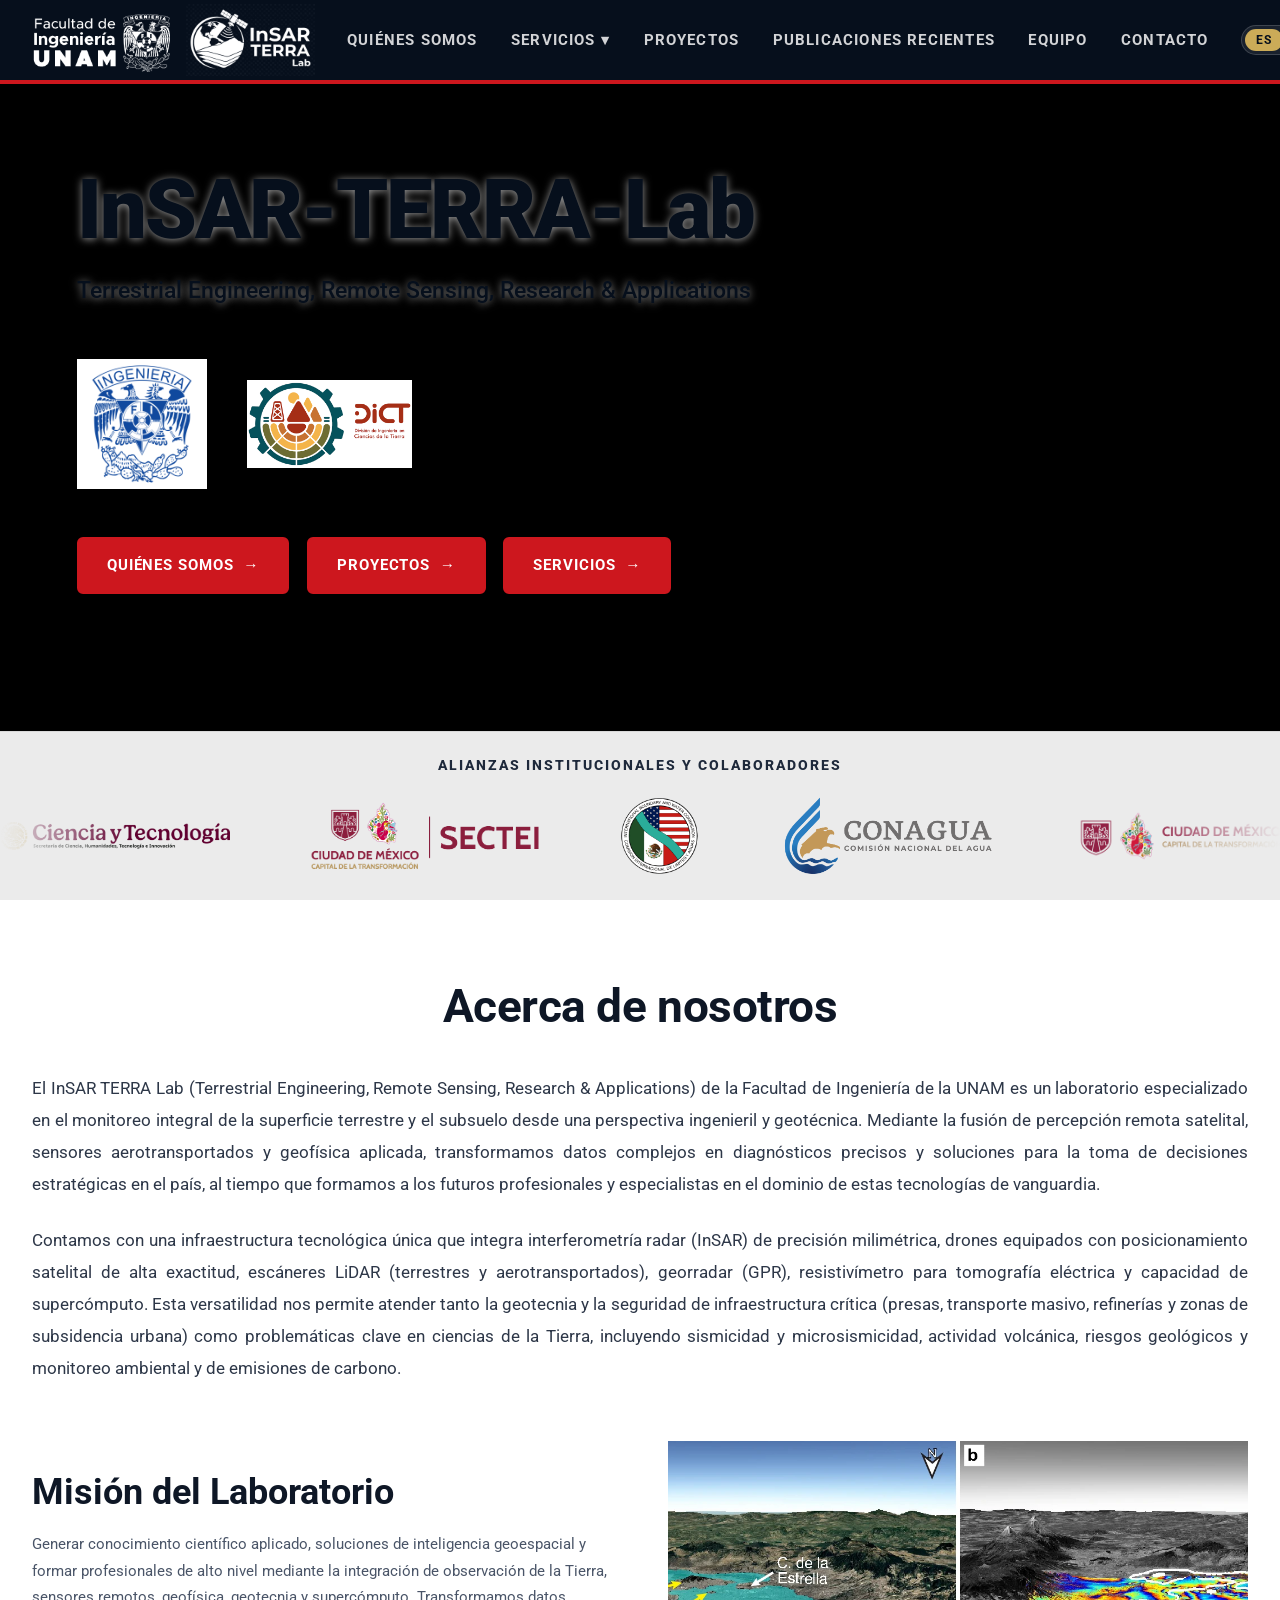
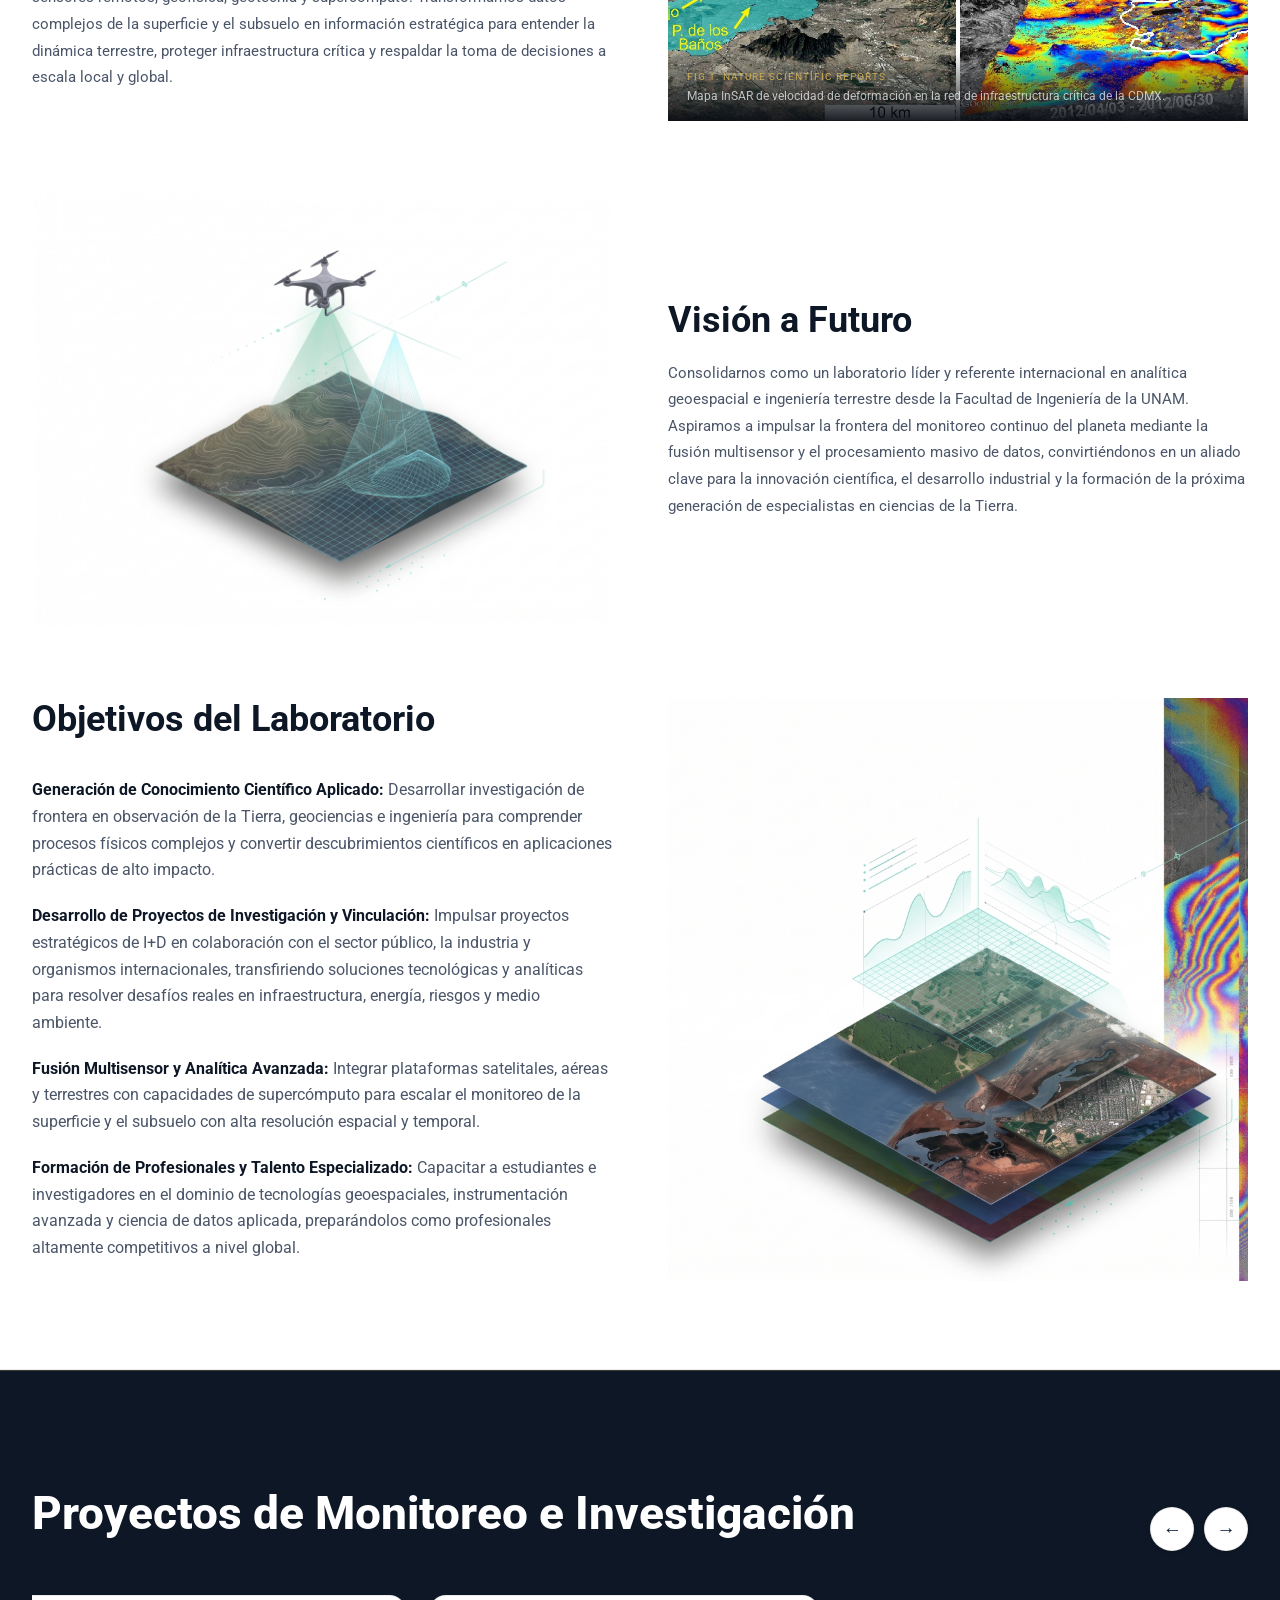
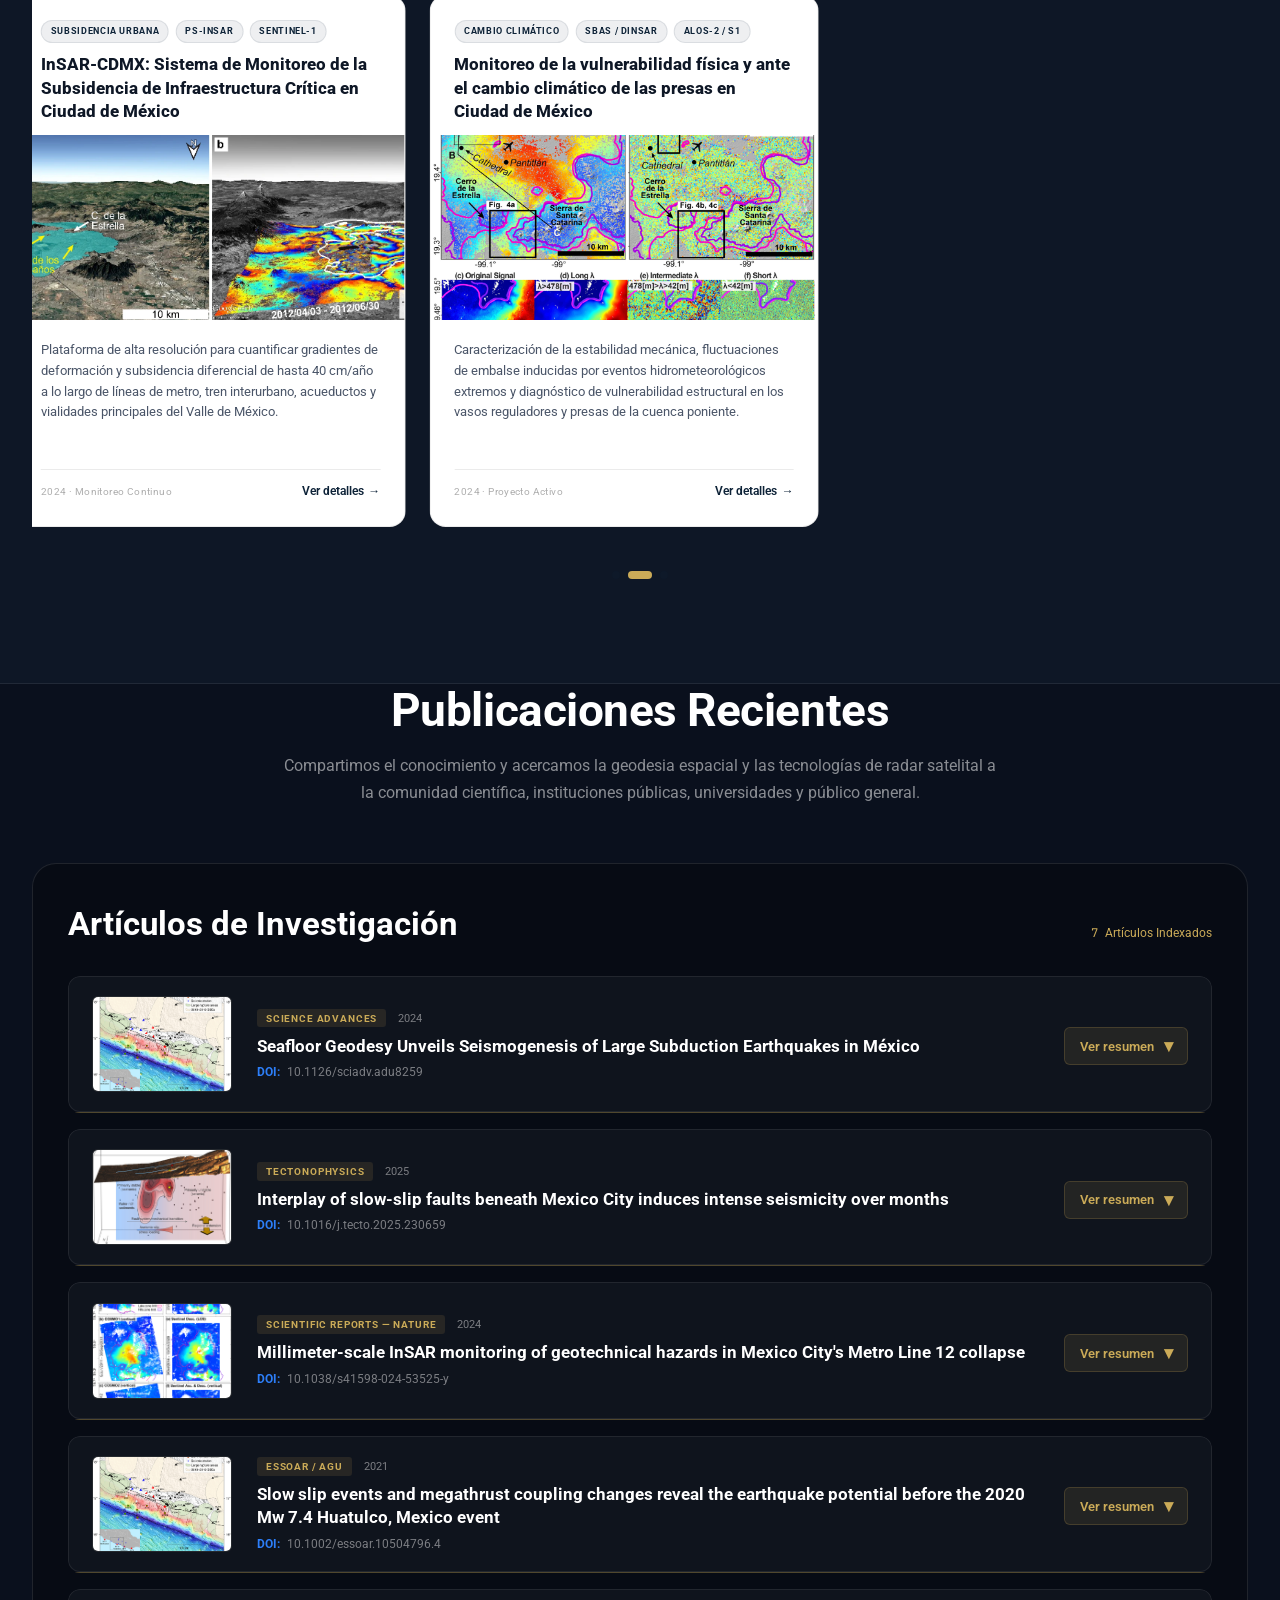
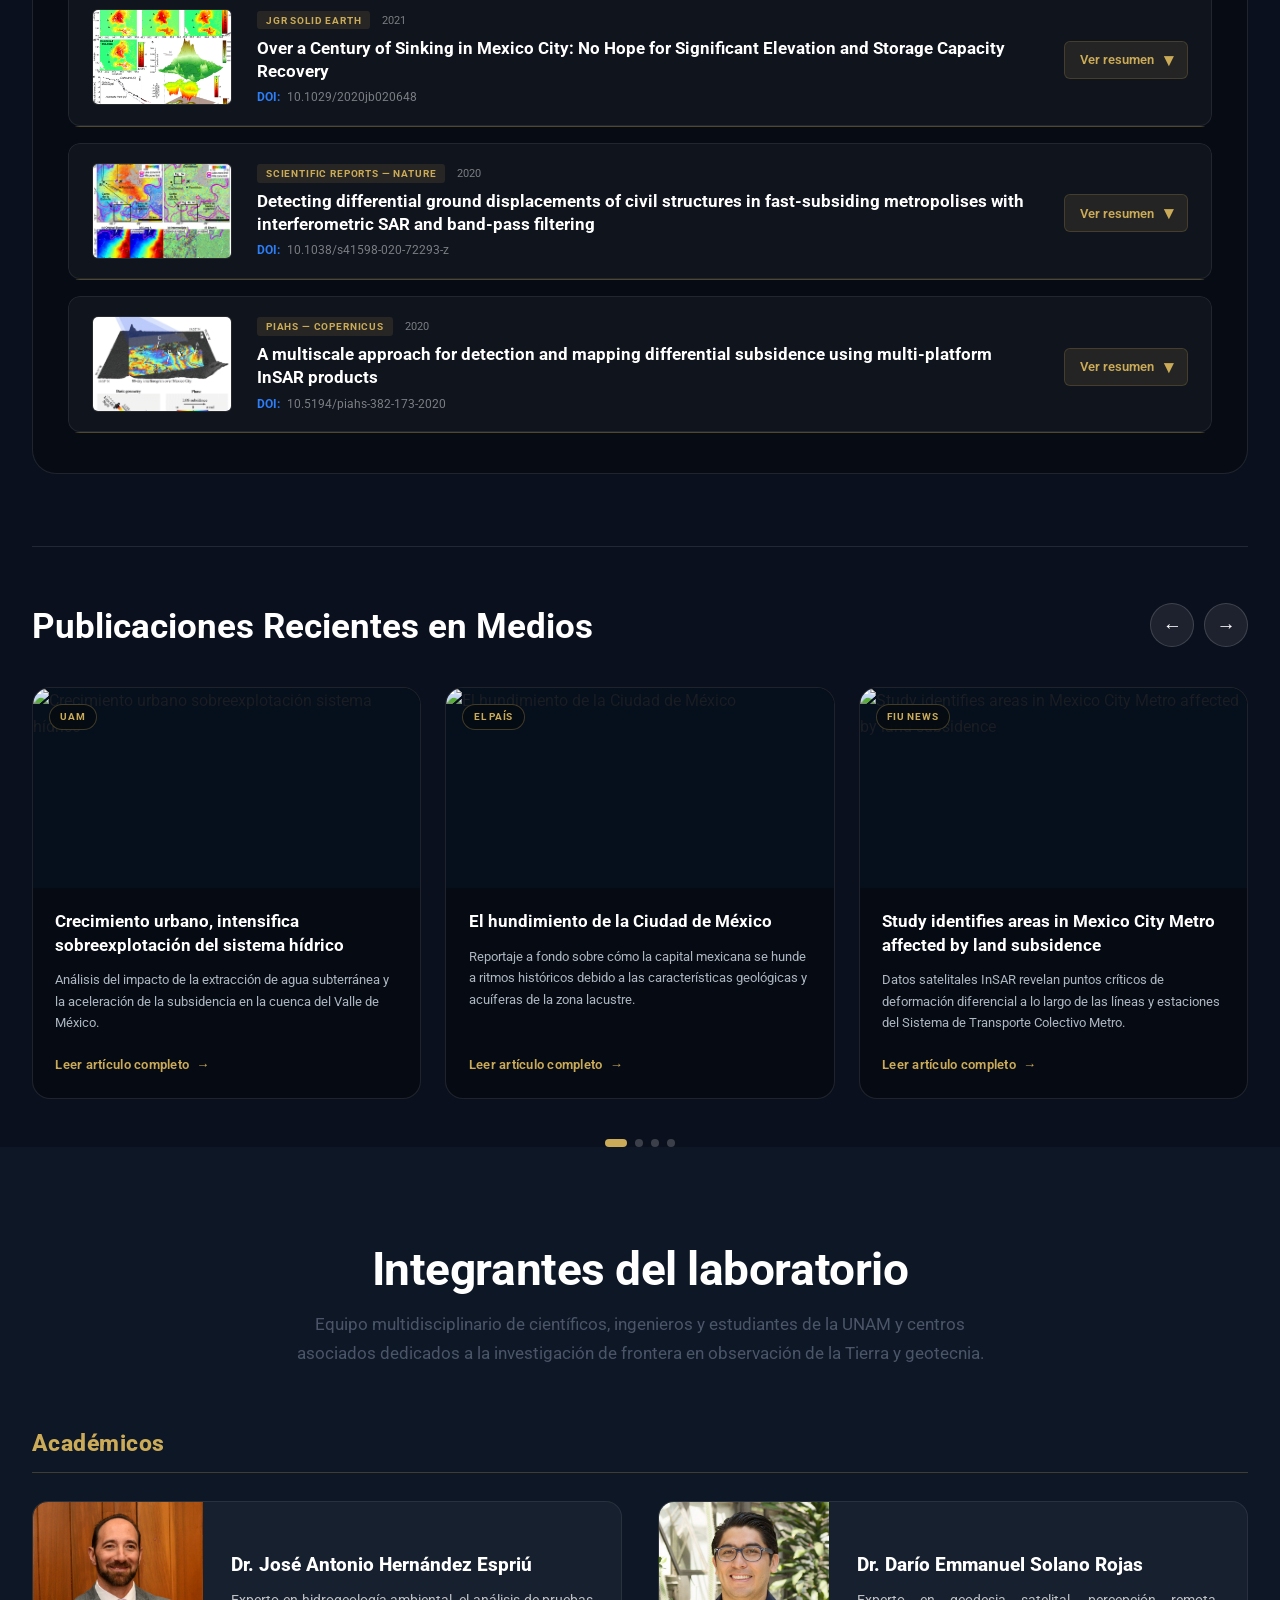
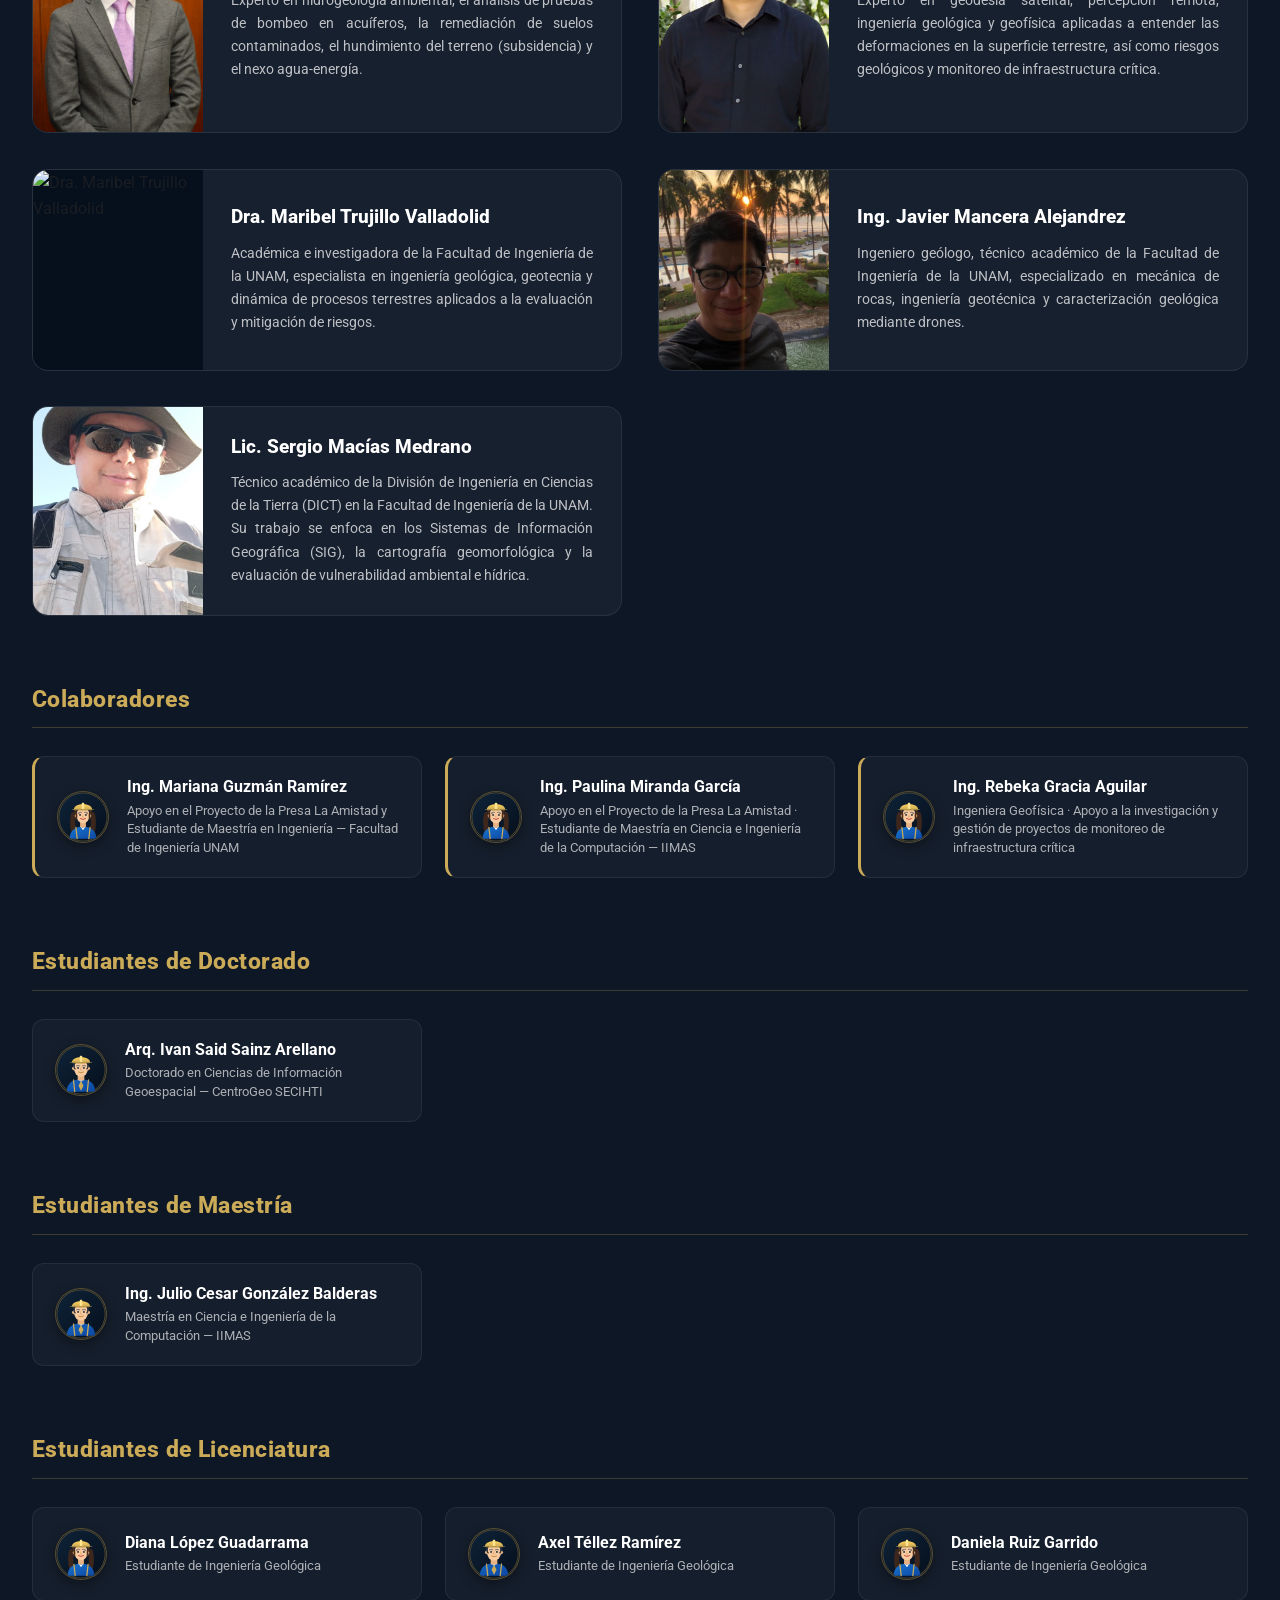
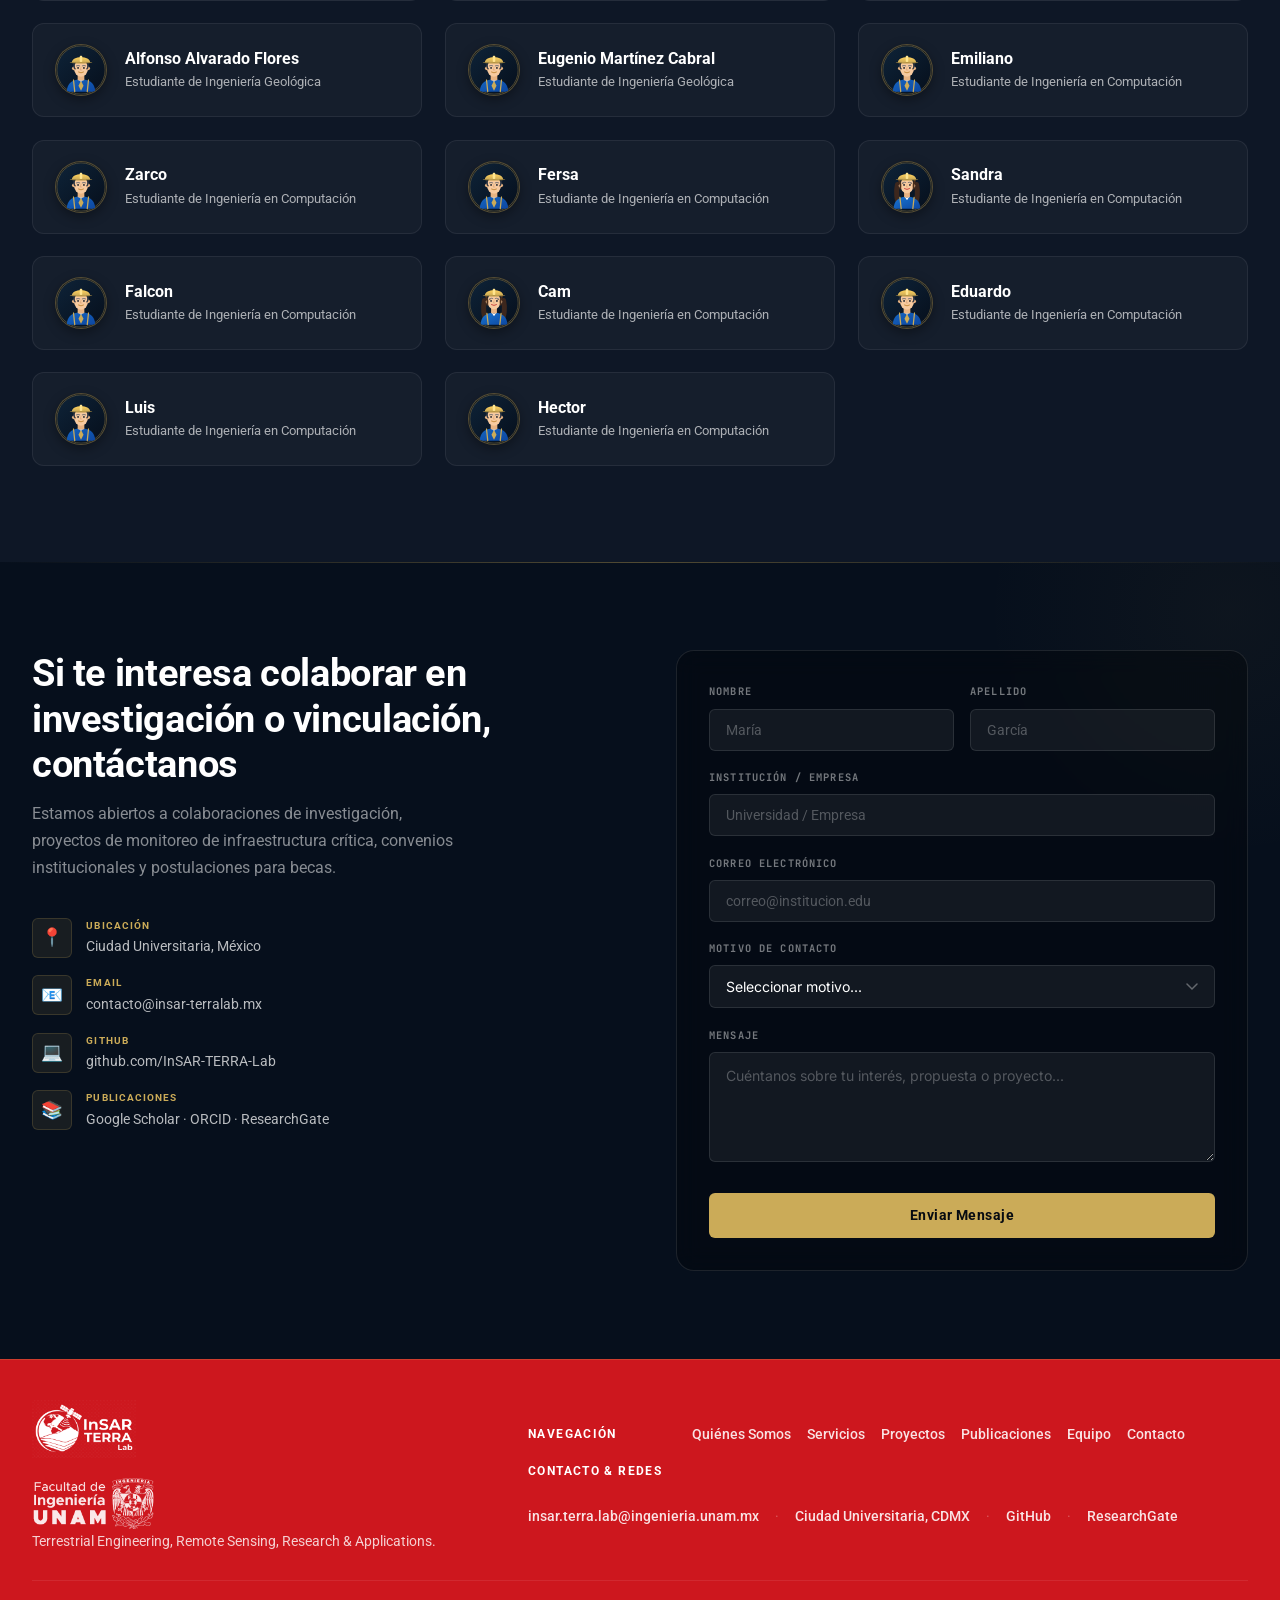
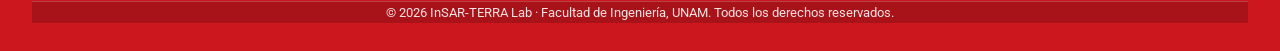
==== commit b1758fa1: "Actualización de la página web" ====
--- a/index.html
+++ b/index.html
@@ -73,10 +73,7 @@
         <video id="landing-video" autoplay muted loop playsinline class="earthdaily-bg-video">
             <source src="img/landing3.mp4" type="video/mp4">
         </video>
-        <button id="video-audio-toggle" class="video-audio-btn" aria-label="Activar sonido">
-            <span class="audio-icon">🔇</span>
-            <span class="audio-text" data-es="Audio: Desactivado" data-en="Audio: Muted">Audio: Desactivado</span>
-        </button>
+
     </div>
 
     <div class="hero-vertical-center-left">
@@ -935,33 +932,33 @@
                         <img src="img/avatars/ingeniera.svg" alt="Ingeniera" class="student-vector-avatar">
                     </div>
                     <div class="student-details">
+                        <h4 class="student-name">Ing. Mariana Guzmán Ramírez</h4>
+                        <p class="student-program" data-es="Apoyo en el Proyecto de la Presa La Amistad y Estudiante de Maestría en Ingeniería — Facultad de Ingeniería UNAM" data-en="Research Support on La Amistad Dam Project & Master's Student in Engineering — Faculty of Engineering UNAM">
+                            Apoyo en el Proyecto de la Presa La Amistad y Estudiante de Maestría en Ingeniería — Facultad de Ingeniería UNAM
+                        </p>
+                    </div>
+                </div>
+
+                <div class="student-card" style="border-left: 3px solid #CBAB58;">
+                    <div class="student-avatar-img-wrap">
+                        <img src="img/avatars/ingeniera.svg" alt="Ingeniera" class="student-vector-avatar">
+                    </div>
+                    <div class="student-details">
+                        <h4 class="student-name">Ing. Paulina Miranda García</h4>
+                        <p class="student-program" data-es="Apoyo en el Proyecto de la Presa La Amistad · Estudiante de Maestría en Ciencia e Ingeniería de la Computación — IIMAS" data-en="Research Support on La Amistad Dam Project · Master's Student in Computer Science & Engineering — IIMAS">
+                            Apoyo en el Proyecto de la Presa La Amistad · Estudiante de Maestría en Ciencia e Ingeniería de la Computación — IIMAS
+                        </p>
+                    </div>
+                </div>
+
+                <div class="student-card" style="border-left: 3px solid #CBAB58;">
+                    <div class="student-avatar-img-wrap">
+                        <img src="img/avatars/ingeniera.svg" alt="Ingeniera" class="student-vector-avatar">
+                    </div>
+                    <div class="student-details">
                         <h4 class="student-name">Ing. Rebeka Gracia Aguilar</h4>
                         <p class="student-program" data-es="Ingeniera Geofísica · Apoyo a la investigación y gestión de proyectos de monitoreo de infraestructura crítica" data-en="Geophysical Engineer · Research support and critical infrastructure monitoring project management">
                             Ingeniera Geofísica · Apoyo a la investigación y gestión de proyectos de monitoreo de infraestructura crítica
-                        </p>
-                    </div>
-                </div>
-
-                <div class="student-card" style="border-left: 3px solid #CBAB58;">
-                    <div class="student-avatar-img-wrap">
-                        <img src="img/avatars/ingeniera.svg" alt="Ingeniera" class="student-vector-avatar">
-                    </div>
-                    <div class="student-details">
-                        <h4 class="student-name">Ing. Paulina Miranda García</h4>
-                        <p class="student-program" data-es="Apoyo en el Proyecto de la Presa La Amistad · Estudiante de Maestría en Ciencia e Ingeniería de la Computación — IIMAS" data-en="Research Support on La Amistad Dam Project · Master's Student in Computer Science & Engineering — IIMAS">
-                            Apoyo en el Proyecto de la Presa La Amistad · Estudiante de Maestría en Ciencia e Ingeniería de la Computación — IIMAS
-                        </p>
-                    </div>
-                </div>
-
-                <div class="student-card" style="border-left: 3px solid #CBAB58;">
-                    <div class="student-avatar-img-wrap">
-                        <img src="img/avatars/ingeniera.svg" alt="Ingeniera" class="student-vector-avatar">
-                    </div>
-                    <div class="student-details">
-                        <h4 class="student-name">Ing. Mariana Guzmán Ramírez</h4>
-                        <p class="student-program" data-es="Apoyo en el Proyecto de la Presa La Amistad y Estudiante de Maestría en Ingeniería — Facultad de Ingeniería UNAM" data-en="Research Support on La Amistad Dam Project & Master's Student in Engineering — Faculty of Engineering UNAM">
-                            Apoyo en el Proyecto de la Presa La Amistad y Estudiante de Maestría en Ingeniería — Facultad de Ingeniería UNAM
                         </p>
                     </div>
                 </div>
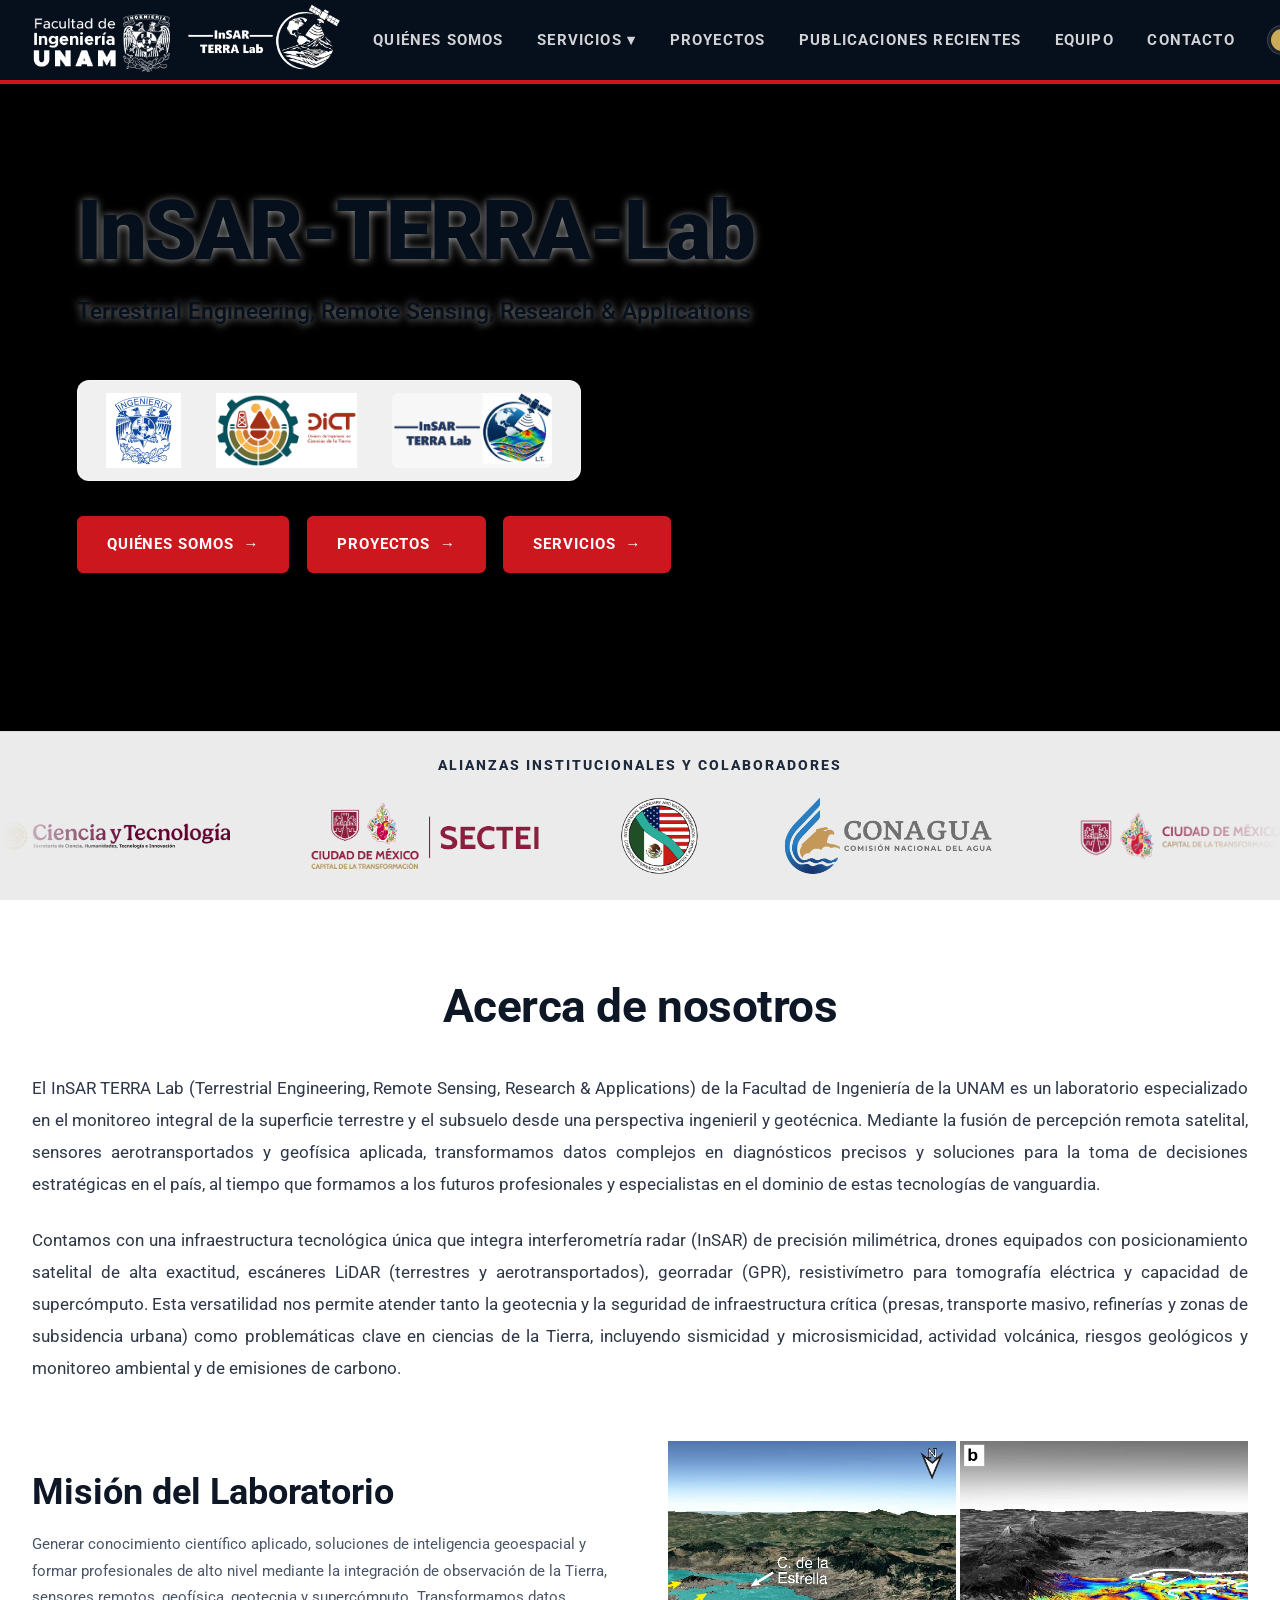
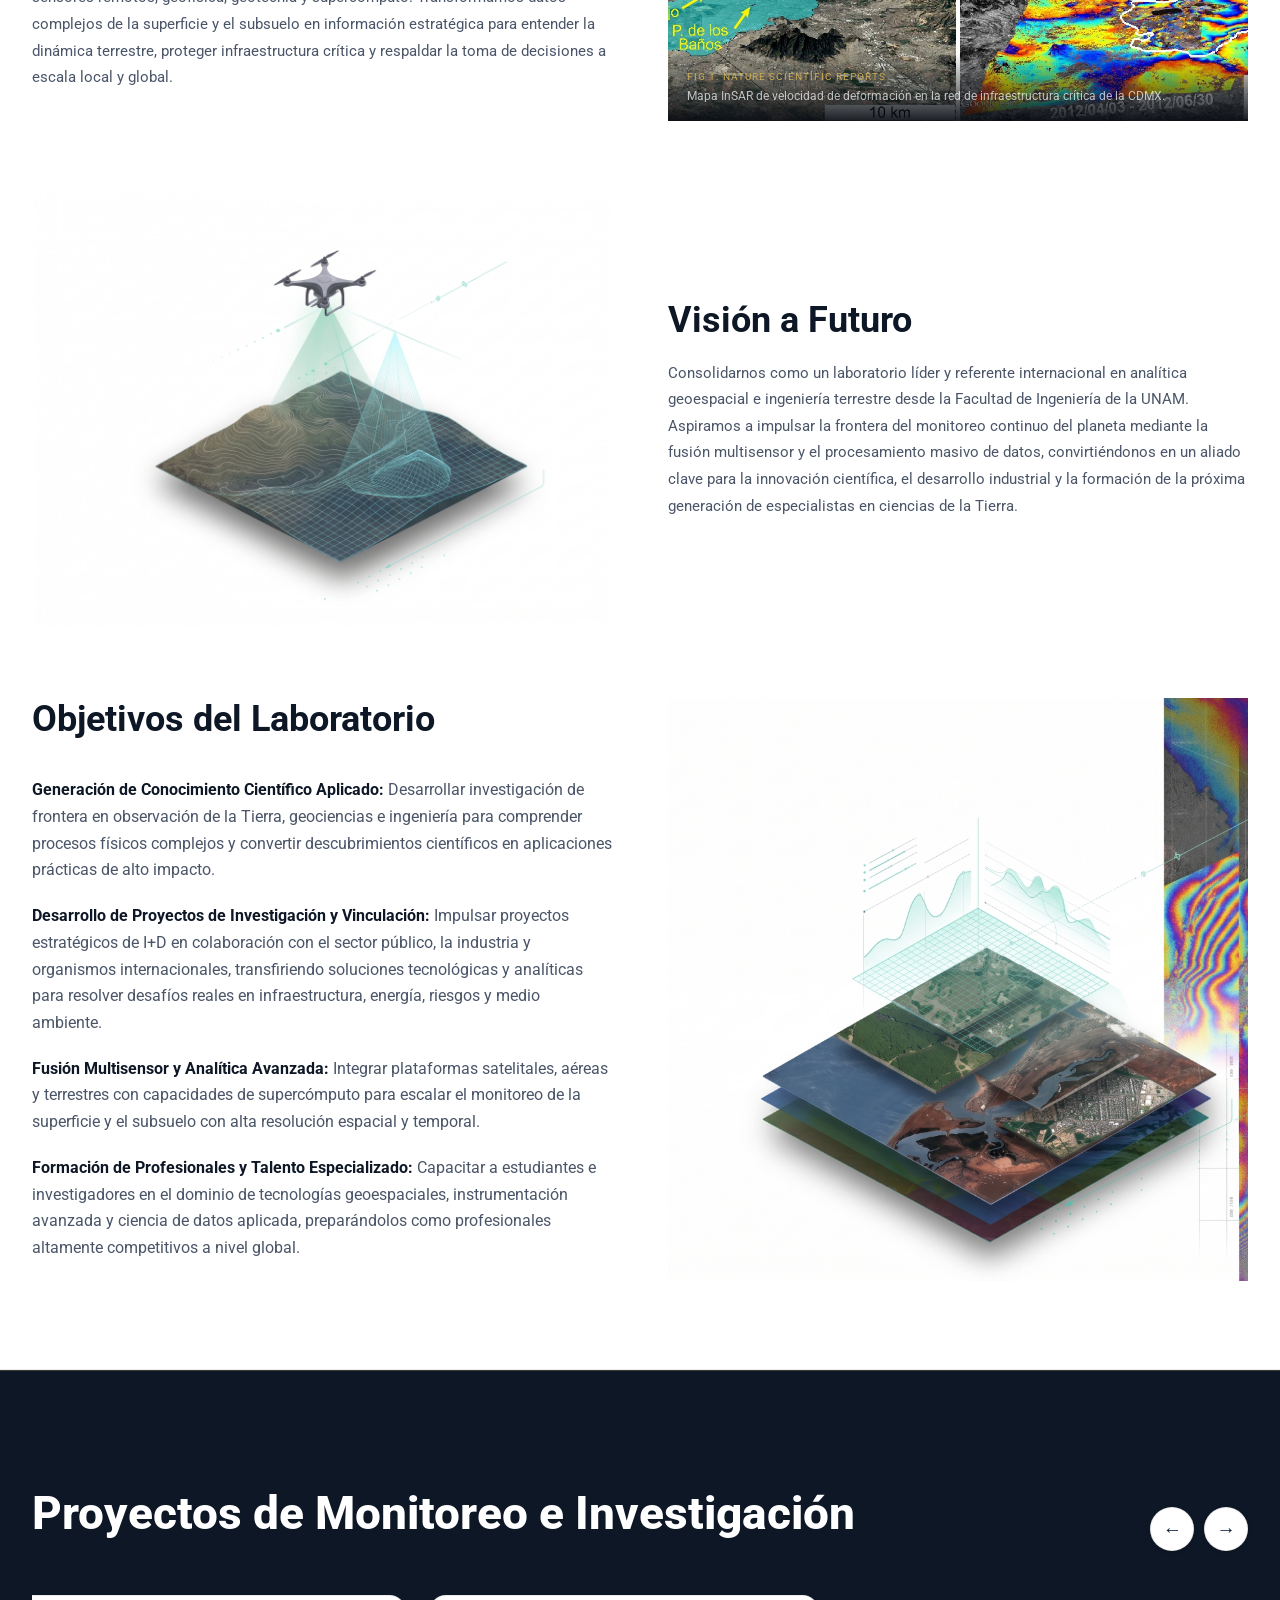
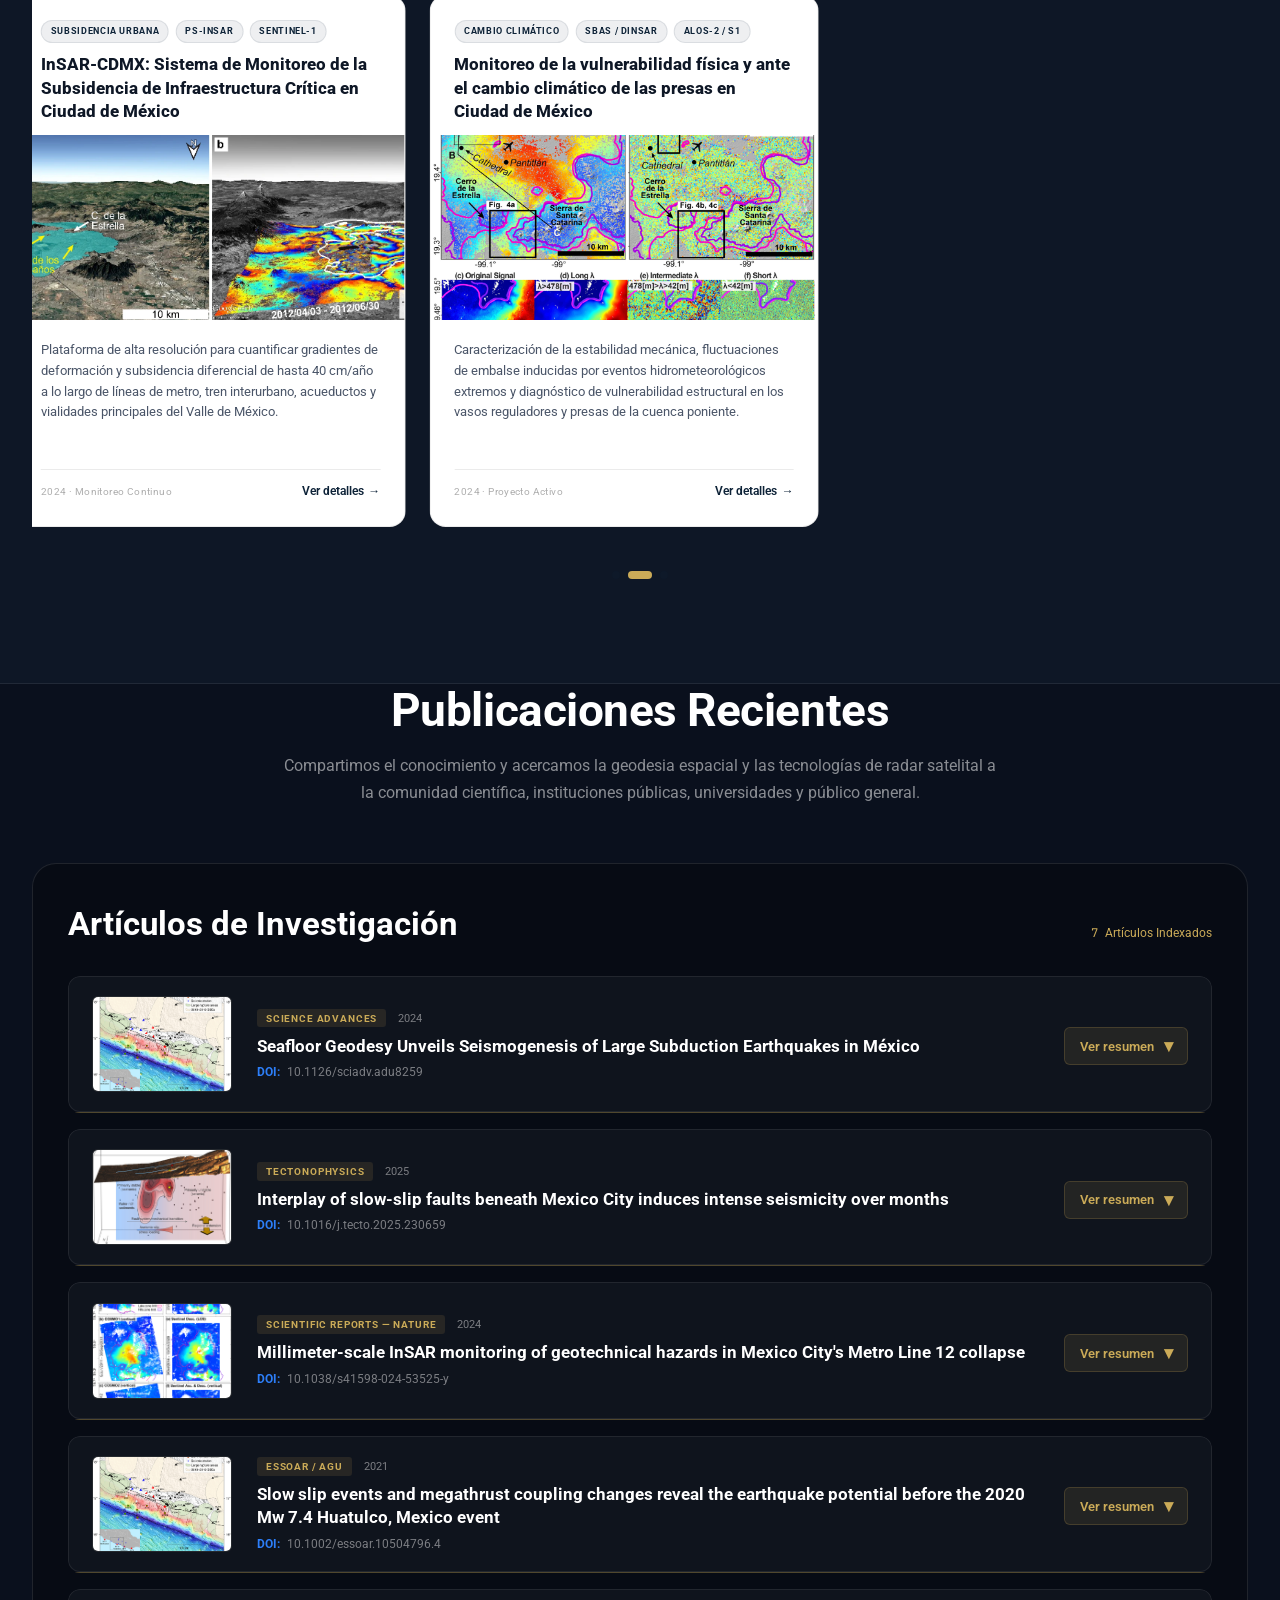
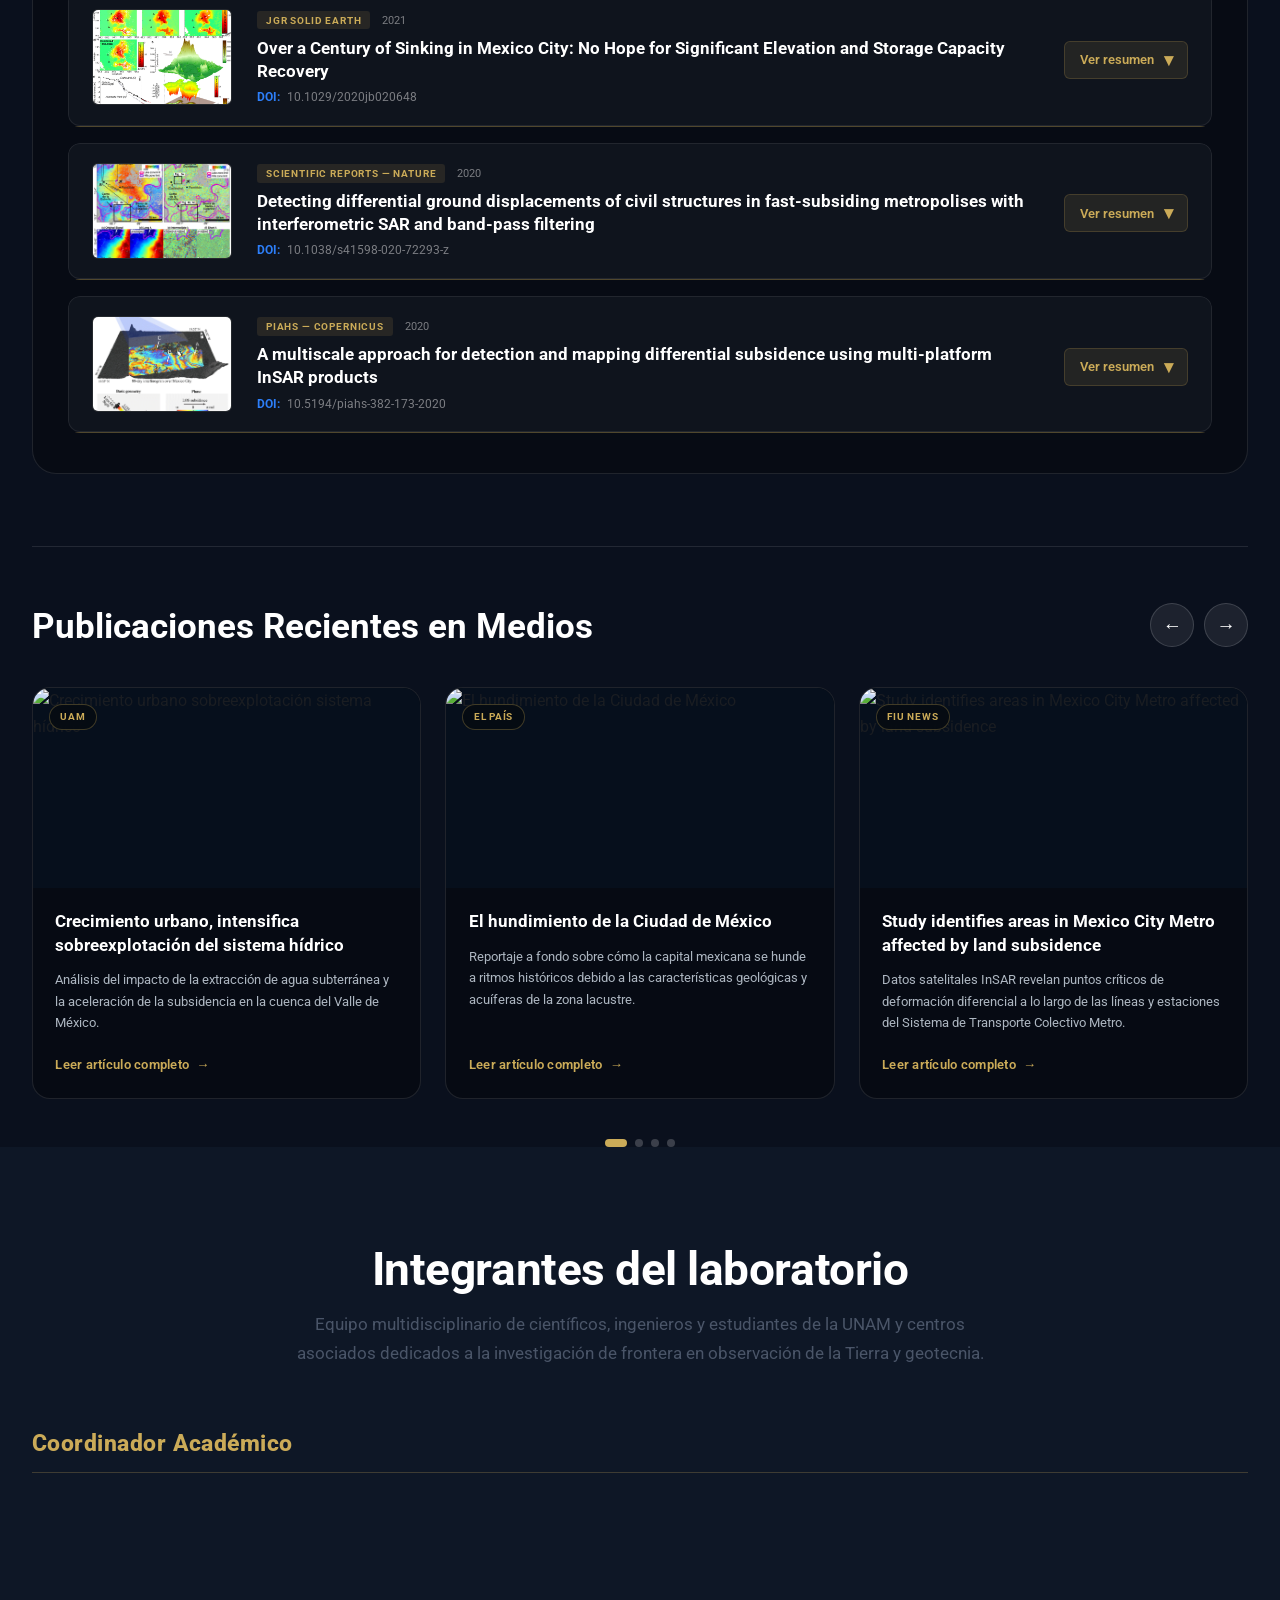
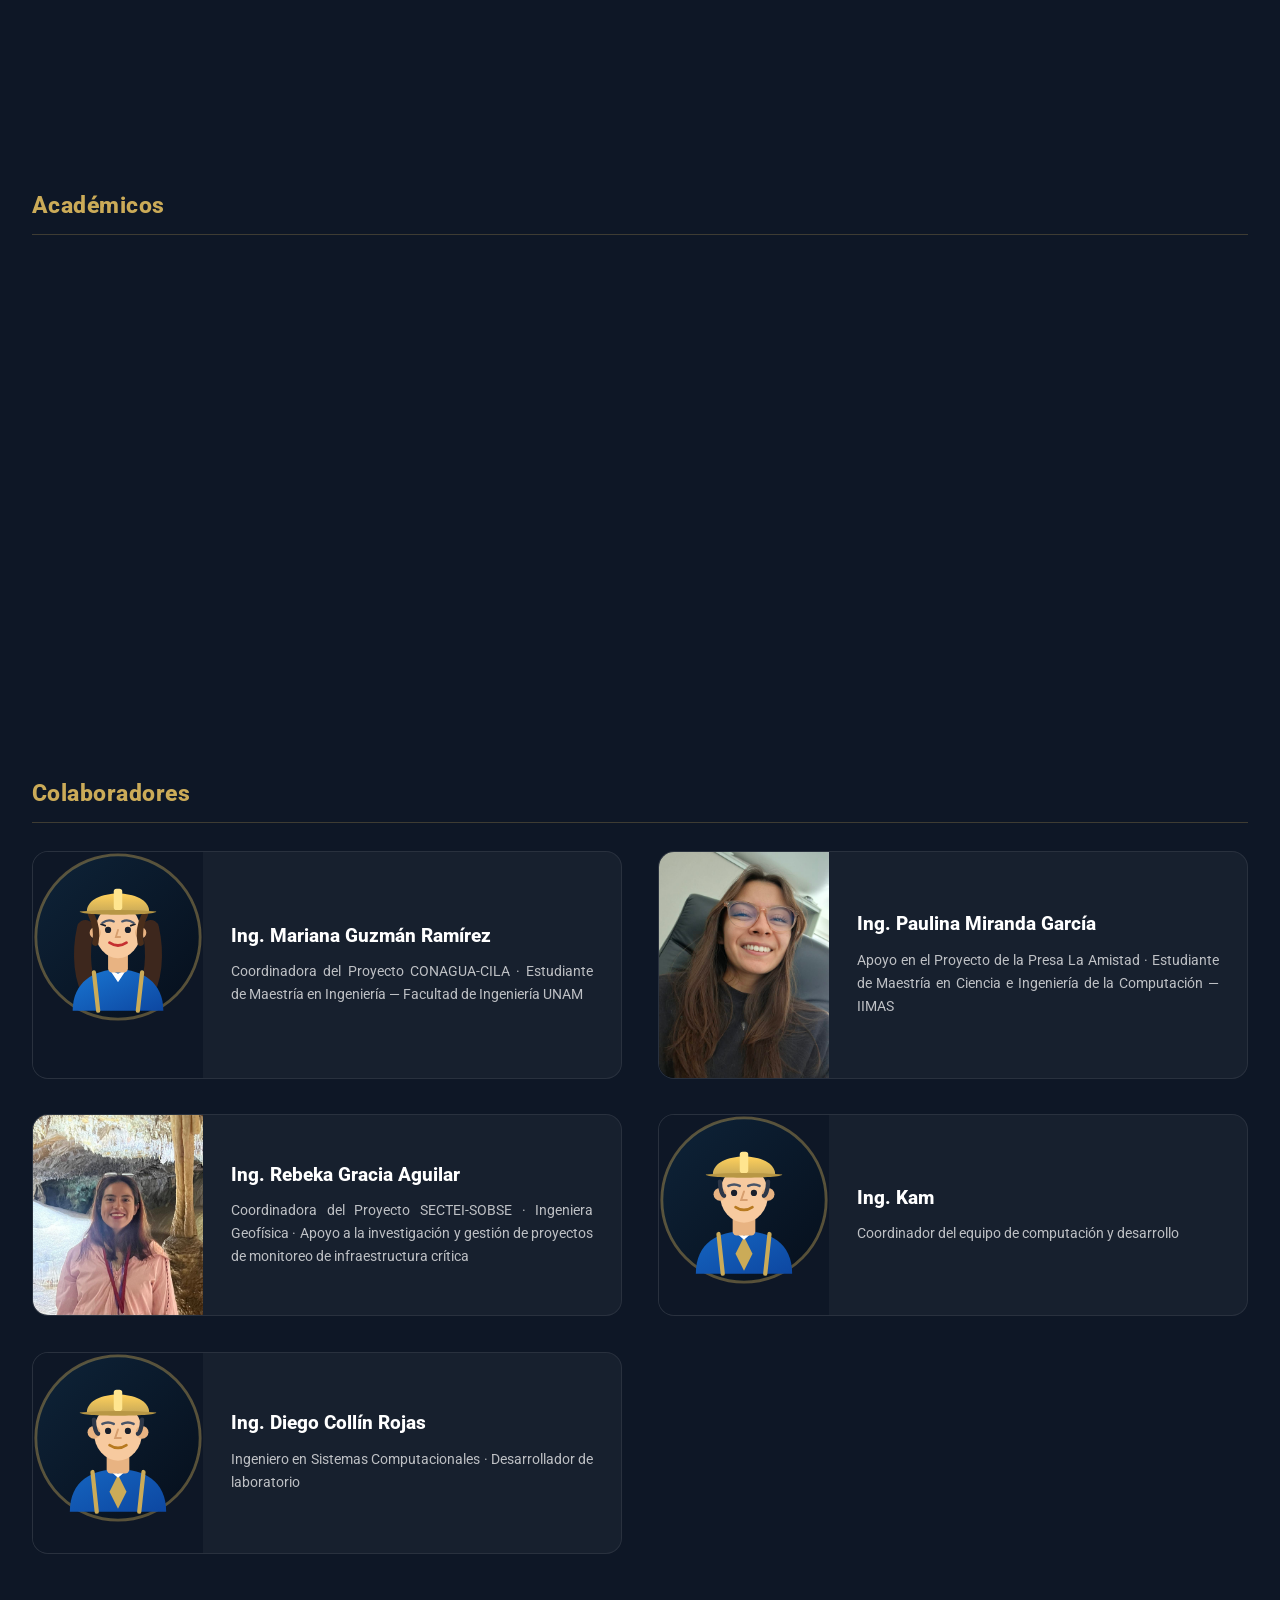
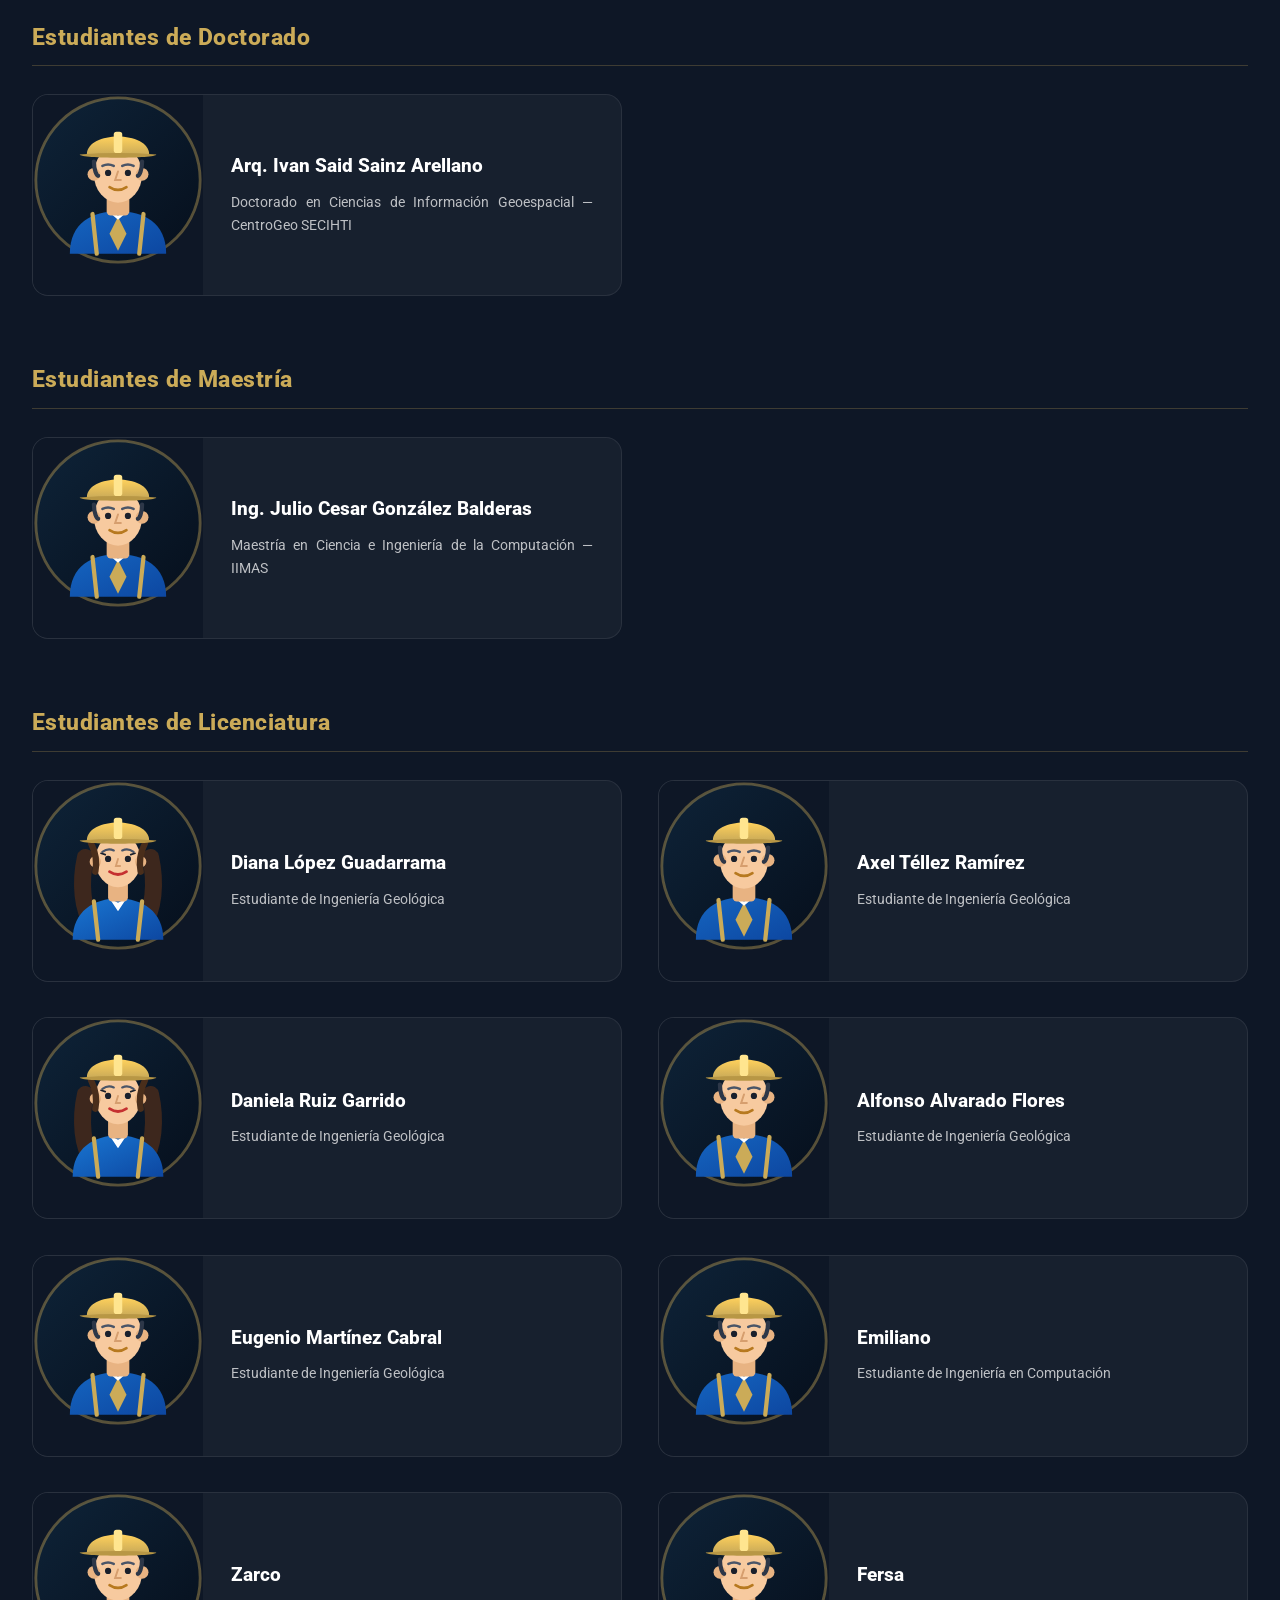
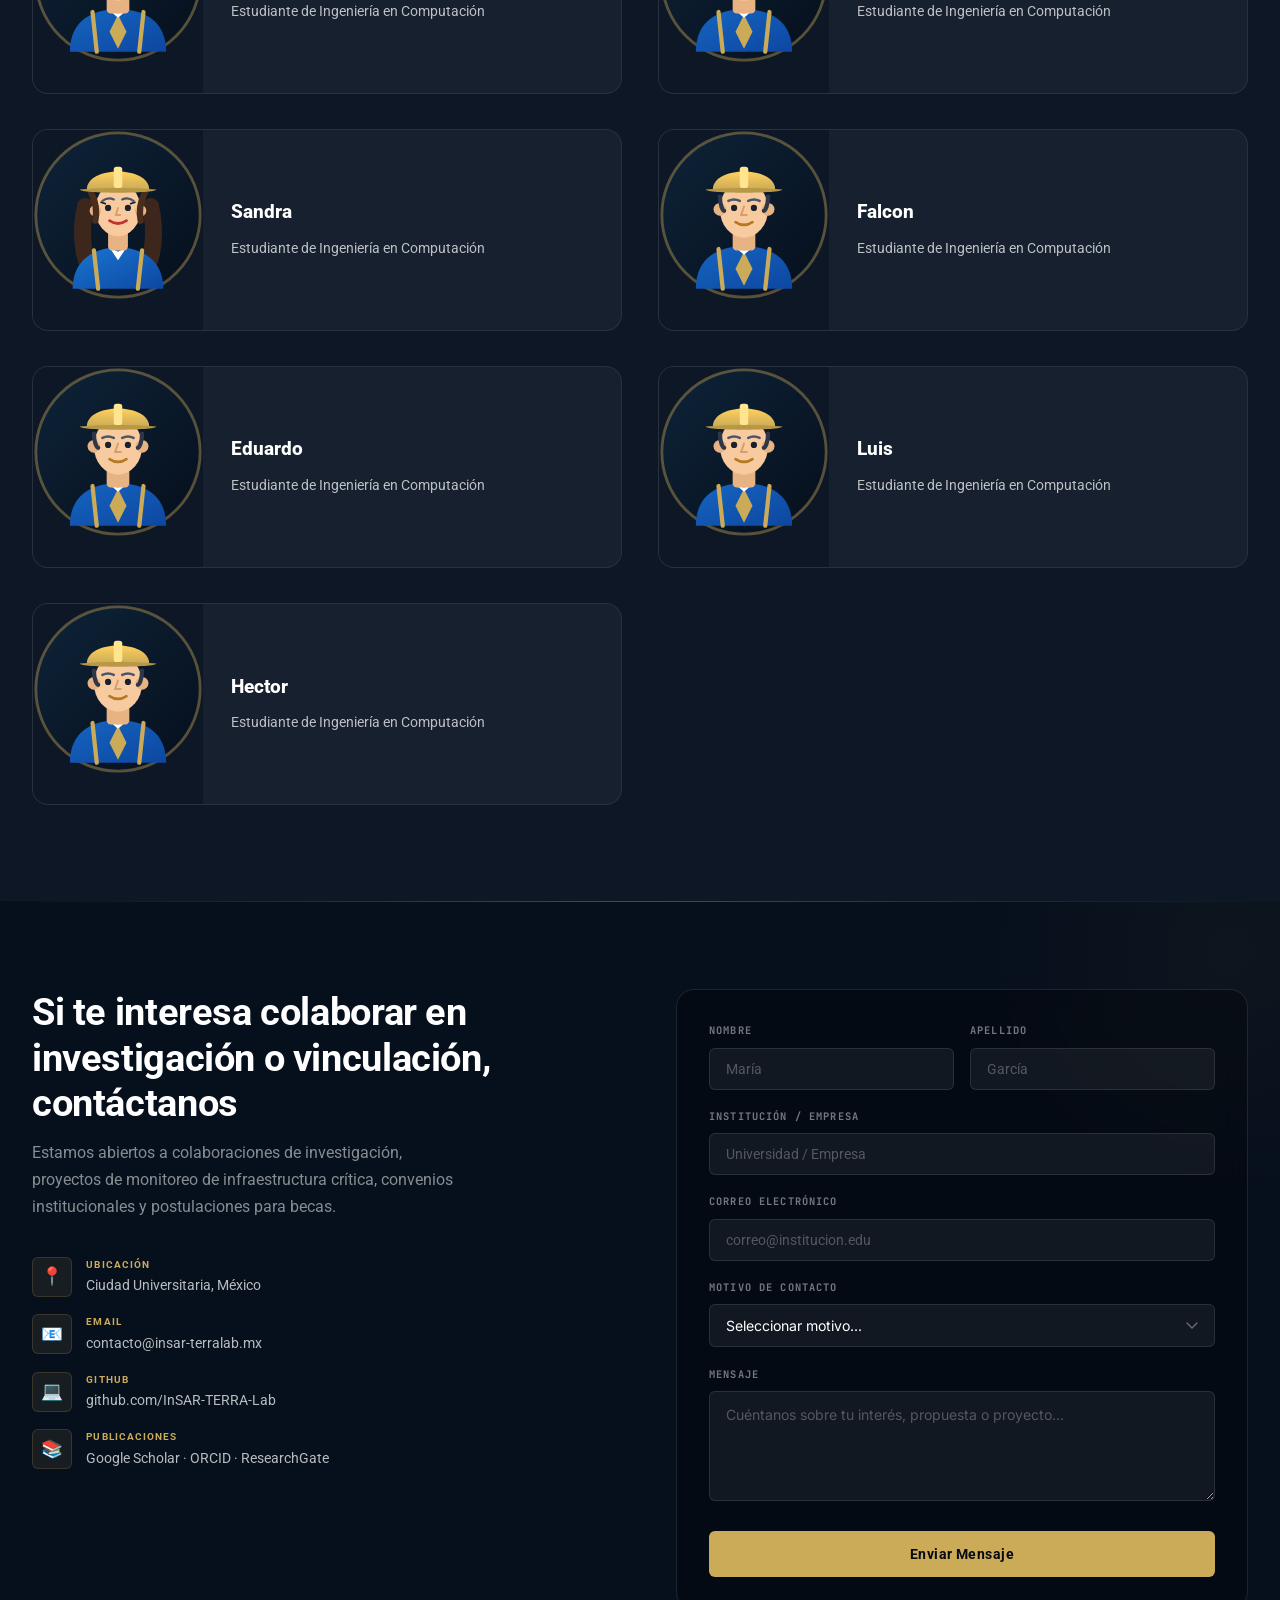
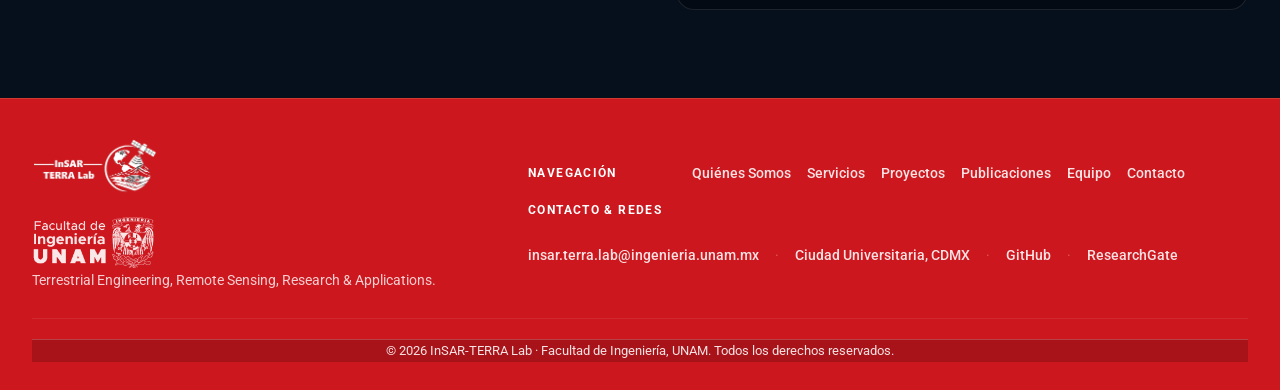
==== commit 8b0e978a: "Actualización de la página web" ====
--- a/index.html
+++ b/index.html
@@ -83,10 +83,11 @@
         <p class="hero-sub-title">
             Terrestrial Engineering, Remote Sensing, Research &amp; Applications
         </p>
-        <!-- Logos Institucionales FI / DICT -->
-        <div class="hero-instituciones-logos">
+        <!-- Franja con Logos Institucionales e InSAR-TERRA arriba de los botones -->
+        <div class="hero-logos-franja">
             <img src="logos/instituciones/01_FI.png" alt="Facultad de Ingeniería UNAM" class="hero-inst-logo hero-fi-logo">
             <img src="logos/instituciones/02_dict.png" alt="División de Ingenierías Civil y Geomática" class="hero-inst-logo">
+            <img src="logos/insar_terra.jpeg" alt="InSAR-TERRA Lab" class="hero-inst-logo hero-insar-logo">
         </div>
         <div class="earthdaily-ctas hero-ctas-left">
             <a href="#quienes-somos" class="btn-earthdaily-white">
@@ -836,43 +837,37 @@
         </div>
 
         <!-- 1. ACADÉMICOS -->
+        <!-- COORDINADOR ACADÉMICO — sección especial -->
         <div class="team-category-block">
-            <h3 class="team-category-title" data-es="Académicos" data-en="Faculty & Academic Staff">
+            <h3 class="team-category-title" data-es="Coordinador Académico" data-en="Academic Director">
+                Coordinador Académico
+            </h3>
+            <div class="team-academic-grid">
+                <div class="academic-card animate-on-scroll academic-card--director">
+                    <div class="academic-img-wrapper">
+                        <img src="img/integrantes/academicos/Dr.%20Dar%C3%ADo%20Emmanuel%20Solano%20Rojas.jpg" alt="Dr. Darío Emmanuel Solano Rojas" class="academic-photo">
+                    </div>
+                    <div class="academic-info">
+                        <span class="academic-role-badge" data-es="Coordinador Académico del Laboratorio" data-en="Laboratory Academic Director">Coordinador Académico del Laboratorio</span>
+                        <h4 class="academic-name">Dr. Darío Emmanuel Solano Rojas</h4>
+                        <p class="academic-bio"
+                           data-es="Experto en geodesia satelital, percepción remota, ingeniería geológica y geofísica aplicadas a entender las deformaciones en la superficie terrestre, así como riesgos geológicos y monitoreo de infraestructura crítica."
+                           data-en="Expert in satellite geodesy, remote sensing, geological engineering, and geophysics applied to understanding ground surface deformations, geohazards, and critical infrastructure monitoring.">
+                            Experto en geodesia satelital, percepción remota, ingeniería geológica y geofísica aplicadas a entender las deformaciones en la superficie terrestre, así como riesgos geológicos y monitoreo de infraestructura crítica.
+                        </p>
+                    </div>
+                </div>
+            </div>
+        </div>
+
+        <!-- ACADÉMICOS -->
+        <div class="team-category-block">
+            <h3 class="team-category-title" data-es="Académicos" data-en="Faculty &amp; Academic Staff">
                 Académicos
             </h3>
             <div class="team-academic-grid">
-                
-                <!-- Académico 1: Dr. José Antonio Hernández Espriú -->
-                <div class="academic-card animate-on-scroll">
-                    <div class="academic-img-wrapper">
-                        <img src="img/integrantes/academicos/Dr.%20Jos%C3%A9%20Antonio%20Hern%C3%A1ndez%20Espri%C3%BA.jpg" alt="Dr. José Antonio Hernández Espriú" class="academic-photo">
-                    </div>
-                    <div class="academic-info">
-                        <h4 class="academic-name">Dr. José Antonio Hernández Espriú</h4>
-                        <p class="academic-bio"
-                           data-es="Experto en hidrogeología ambiental, el análisis de pruebas de bombeo en acuíferos, la remediación de suelos contaminados, el hundimiento del terreno (subsidencia) y el nexo agua-energía."
-                           data-en="Expert in environmental hydrogeology, aquifer pumping test analysis, contaminated soil remediation, land subsidence, and the water-energy nexus.">
-                            Experto en hidrogeología ambiental, el análisis de pruebas de bombeo en acuíferos, la remediación de suelos contaminados, el hundimiento del terreno (subsidencia) y el nexo agua-energía.
-                        </p>
-                    </div>
-                </div>
-
-                <!-- Académico 2: Dr. Darío Emmanuel Solano Rojas -->
-                <div class="academic-card animate-on-scroll">
-                    <div class="academic-img-wrapper">
-                        <img src="img/integrantes/academicos/Dr.%20Dar%C3%ADo%20Emmanuel%20Solano%20Rojas.jpg" alt="Dr. Darío Emmanuel Solano Rojas" class="academic-photo">
-                    </div>
-                    <div class="academic-info">
-                        <h4 class="academic-name">Dr. Darío Emmanuel Solano Rojas</h4>
-                        <p class="academic-bio"
-                           data-es="Experto en geodesia satelital, percepción remota, ingeniería geológica y geofísica aplicadas a entender las deformaciones en la superficie terrestre, así como riesgos geológicos y monitoreo de infraestructura crítica."
-                           data-en="Expert in satellite geodesy, remote sensing, geological engineering, and geophysics applied to understanding ground surface deformations, geohazards, and critical infrastructure monitoring.">
-                            Experto en geodesia satelital, percepción remota, ingeniería geológica y geofísica aplicadas a entender las deformaciones en la superficie terrestre, así como riesgos geológicos y monitoreo de infraestructura crítica.
-                        </p>
-                    </div>
-                </div>
-
-                <!-- Académica: Dra. Maribel Trujillo Valladolid -->
+
+                <!-- Dra. Maribel Trujillo Valladolid -->
                 <div class="academic-card animate-on-scroll">
                     <div class="academic-img-wrapper">
                         <img src="img/integrantes/academicos/Dra.%20Maribel%20Trujillo%20Valladolid.jpg" alt="Dra. Maribel Trujillo Valladolid" class="academic-photo">
@@ -887,7 +882,7 @@
                     </div>
                 </div>
 
-                <!-- Académico 3: Ing. Javier Mancera Alejándrez -->
+                <!-- Ing. Javier Mancera Alejándrez -->
                 <div class="academic-card animate-on-scroll">
                     <div class="academic-img-wrapper">
                         <img src="img/integrantes/academicos/Ing.%20Javier%20Mancera%20Alej%C3%A1ndrez.png" alt="Ing. Javier Mancera Alejándrez" class="academic-photo">
@@ -902,7 +897,7 @@
                     </div>
                 </div>
 
-                <!-- Académico 4: Lic. Sergio Macías Medrano -->
+                <!-- Lic. Sergio Macías Medrano -->
                 <div class="academic-card animate-on-scroll">
                     <div class="academic-img-wrapper">
                         <img src="img/integrantes/academicos/Lic.%20Sergio%20Mac%C3%ADas%20Medrano.png" alt="Lic. Sergio Macías Medrano" class="academic-photo">
@@ -920,65 +915,106 @@
             </div>
         </div>
 
-        <!-- 2. COLABORADORES (AHORA INMEDIATAMENTE DESPUÉS DE ACADÉMICOS) -->
+        <!-- 2. COLABORADORES -->
         <div class="team-category-block">
-            <h3 class="team-category-title" data-es="Colaboradores" data-en="Collaborators & Research Support">
+            <h3 class="team-category-title" data-es="Colaboradores" data-en="Collaborators &amp; Research Support">
                 Colaboradores
             </h3>
-            <div class="student-cards-grid">
-                
-                <div class="student-card" style="border-left: 3px solid #CBAB58;">
-                    <div class="student-avatar-img-wrap">
-                        <img src="img/avatars/ingeniera.svg" alt="Ingeniera" class="student-vector-avatar">
-                    </div>
-                    <div class="student-details">
-                        <h4 class="student-name">Ing. Mariana Guzmán Ramírez</h4>
-                        <p class="student-program" data-es="Apoyo en el Proyecto de la Presa La Amistad y Estudiante de Maestría en Ingeniería — Facultad de Ingeniería UNAM" data-en="Research Support on La Amistad Dam Project & Master's Student in Engineering — Faculty of Engineering UNAM">
-                            Apoyo en el Proyecto de la Presa La Amistad y Estudiante de Maestría en Ingeniería — Facultad de Ingeniería UNAM
-                        </p>
-                    </div>
-                </div>
-
-                <div class="student-card" style="border-left: 3px solid #CBAB58;">
-                    <div class="student-avatar-img-wrap">
-                        <img src="img/avatars/ingeniera.svg" alt="Ingeniera" class="student-vector-avatar">
-                    </div>
-                    <div class="student-details">
-                        <h4 class="student-name">Ing. Paulina Miranda García</h4>
-                        <p class="student-program" data-es="Apoyo en el Proyecto de la Presa La Amistad · Estudiante de Maestría en Ciencia e Ingeniería de la Computación — IIMAS" data-en="Research Support on La Amistad Dam Project · Master's Student in Computer Science & Engineering — IIMAS">
+            <div class="team-academic-grid">
+
+                <!-- Mariana Guzmán Ramírez -->
+                <div class="academic-card animate-on-scroll">
+                    <div class="academic-img-wrapper">
+                        <img src="img/avatars/ingeniera.svg" alt="Ing. Mariana Guzmán Ramírez" class="academic-photo" style="object-fit:contain; background:#0E1726;">
+                    </div>
+                    <div class="academic-info">
+                        <h4 class="academic-name">Ing. Mariana Guzmán Ramírez</h4>
+                        <p class="academic-bio"
+                           data-es="Coordinadora del Proyecto CONAGUA-CILA · Estudiante de Maestría en Ingeniería — Facultad de Ingeniería UNAM"
+                           data-en="CONAGUA-CILA Project Coordinator · Master's Student in Engineering — Faculty of Engineering UNAM">
+                            Coordinadora del Proyecto CONAGUA-CILA · Estudiante de Maestría en Ingeniería — Facultad de Ingeniería UNAM
+                        </p>
+                    </div>
+                </div>
+
+                <!-- Paulina Miranda García -->
+                <div class="academic-card animate-on-scroll">
+                    <div class="academic-img-wrapper">
+                        <img src="img/integrantes/colaboradores/Ing.%20Paulina%20Miranda%20Garc%C3%ADa.jpeg" alt="Ing. Paulina Miranda García" class="academic-photo">
+                    </div>
+                    <div class="academic-info">
+                        <h4 class="academic-name">Ing. Paulina Miranda García</h4>
+                        <p class="academic-bio"
+                           data-es="Apoyo en el Proyecto de la Presa La Amistad · Estudiante de Maestría en Ciencia e Ingeniería de la Computación — IIMAS"
+                           data-en="Research Support on La Amistad Dam Project · Master's Student in Computer Science &amp; Engineering — IIMAS">
                             Apoyo en el Proyecto de la Presa La Amistad · Estudiante de Maestría en Ciencia e Ingeniería de la Computación — IIMAS
                         </p>
                     </div>
                 </div>
 
-                <div class="student-card" style="border-left: 3px solid #CBAB58;">
-                    <div class="student-avatar-img-wrap">
-                        <img src="img/avatars/ingeniera.svg" alt="Ingeniera" class="student-vector-avatar">
-                    </div>
-                    <div class="student-details">
-                        <h4 class="student-name">Ing. Rebeka Gracia Aguilar</h4>
-                        <p class="student-program" data-es="Ingeniera Geofísica · Apoyo a la investigación y gestión de proyectos de monitoreo de infraestructura crítica" data-en="Geophysical Engineer · Research support and critical infrastructure monitoring project management">
-                            Ingeniera Geofísica · Apoyo a la investigación y gestión de proyectos de monitoreo de infraestructura crítica
-                        </p>
-                    </div>
-                </div>
-
-            </div>
-        </div>
-
-        <!-- 3. TODOS LOS ESTUDIANTES: DOCTORADO, MAESTRÍA Y LICENCIATURA -->
+                <!-- Rebeka Gracia Aguilar -->
+                <div class="academic-card animate-on-scroll">
+                    <div class="academic-img-wrapper">
+                        <img src="img/integrantes/colaboradores/Ing.%20Rebeka%20Gracia%20Aguilar.jpeg" alt="Ing. Rebeka Gracia Aguilar" class="academic-photo">
+                    </div>
+                    <div class="academic-info">
+                        <h4 class="academic-name">Ing. Rebeka Gracia Aguilar</h4>
+                        <p class="academic-bio"
+                           data-es="Coordinadora del Proyecto SECTEI-SOBSE · Ingeniera Geofísica · Apoyo a la investigación y gestión de proyectos de monitoreo de infraestructura crítica"
+                           data-en="SECTEI-SOBSE Project Coordinator · Geophysical Engineer · Research support and critical infrastructure monitoring project management">
+                            Coordinadora del Proyecto SECTEI-SOBSE · Ingeniera Geofísica · Apoyo a la investigación y gestión de proyectos de monitoreo de infraestructura crítica
+                        </p>
+                    </div>
+                </div>
+
+                <!-- Ing. Kam -->
+                <div class="academic-card animate-on-scroll">
+                    <div class="academic-img-wrapper">
+                        <img src="img/avatars/ingeniero.svg" alt="Ing. Kam" class="academic-photo" style="object-fit:contain; background:#0E1726;">
+                    </div>
+                    <div class="academic-info">
+                        <h4 class="academic-name">Ing. Kam</h4>
+                        <p class="academic-bio"
+                           data-es="Coordinador del equipo de computación y desarrollo"
+                           data-en="Coordinator of the Computing and Development Team">
+                            Coordinador del equipo de computación y desarrollo
+                        </p>
+                    </div>
+                </div>
+
+                <!-- Ing. Diego Collín Rojas -->
+                <div class="academic-card animate-on-scroll">
+                    <div class="academic-img-wrapper">
+                        <img src="img/avatars/ingeniero.svg" alt="Ing. Diego Collín Rojas" class="academic-photo" style="object-fit:contain; background:#0E1726;">
+                    </div>
+                    <div class="academic-info">
+                        <h4 class="academic-name">Ing. Diego Collín Rojas</h4>
+                        <p class="academic-bio"
+                           data-es="Ingeniero en Sistemas Computacionales · Desarrollador de laboratorio"
+                           data-en="Computer Systems Engineer · Laboratory Developer">
+                            Ingeniero en Sistemas Computacionales · Desarrollador de laboratorio
+                        </p>
+                    </div>
+                </div>
+
+            </div>
+        </div>
+
+        <!-- 3. ESTUDIANTES: DOCTORADO, MAESTRÍA Y LICENCIATURA -->
         <div class="team-category-block">
             <h3 class="team-category-title" data-es="Estudiantes de Doctorado" data-en="PhD Students">
                 Estudiantes de Doctorado
             </h3>
-            <div class="student-cards-grid">
-                <div class="student-card">
-                    <div class="student-avatar-img-wrap">
-                        <img src="img/avatars/ingeniero.svg" alt="Ingeniero" class="student-vector-avatar">
-                    </div>
-                    <div class="student-details">
-                        <h4 class="student-name">Arq. Ivan Said Sainz Arellano</h4>
-                        <p class="student-program" data-es="Doctorado en Ciencias de Información Geoespacial — CentroGeo SECIHTI" data-en="PhD in Geospatial Information Sciences — CentroGeo SECIHTI">
+            <div class="team-academic-grid">
+                <div class="academic-card animate-on-scroll">
+                    <div class="academic-img-wrapper">
+                        <img src="img/avatars/ingeniero.svg" alt="Arq. Ivan Said Sainz Arellano" class="academic-photo" style="object-fit:contain; background:#0E1726;">
+                    </div>
+                    <div class="academic-info">
+                        <h4 class="academic-name">Arq. Ivan Said Sainz Arellano</h4>
+                        <p class="academic-bio"
+                           data-es="Doctorado en Ciencias de Información Geoespacial — CentroGeo SECIHTI"
+                           data-en="PhD in Geospatial Information Sciences — CentroGeo SECIHTI">
                             Doctorado en Ciencias de Información Geoespacial — CentroGeo SECIHTI
                         </p>
                     </div>
@@ -990,14 +1026,16 @@
             <h3 class="team-category-title" data-es="Estudiantes de Maestría" data-en="Master's Students">
                 Estudiantes de Maestría
             </h3>
-            <div class="student-cards-grid">
-                <div class="student-card">
-                    <div class="student-avatar-img-wrap">
-                        <img src="img/avatars/ingeniero.svg" alt="Ingeniero" class="student-vector-avatar">
-                    </div>
-                    <div class="student-details">
-                        <h4 class="student-name">Ing. Julio Cesar González Balderas</h4>
-                        <p class="student-program" data-es="Maestría en Ciencia e Ingeniería de la Computación — IIMAS" data-en="Master's in Computer Science & Engineering — IIMAS">
+            <div class="team-academic-grid">
+                <div class="academic-card animate-on-scroll">
+                    <div class="academic-img-wrapper">
+                        <img src="img/avatars/ingeniero.svg" alt="Ing. Julio Cesar González Balderas" class="academic-photo" style="object-fit:contain; background:#0E1726;">
+                    </div>
+                    <div class="academic-info">
+                        <h4 class="academic-name">Ing. Julio Cesar González Balderas</h4>
+                        <p class="academic-bio"
+                           data-es="Maestría en Ciencia e Ingeniería de la Computación — IIMAS"
+                           data-en="Master's in Computer Science & Engineering — IIMAS">
                             Maestría en Ciencia e Ingeniería de la Computación — IIMAS
                         </p>
                     </div>
@@ -1007,141 +1045,205 @@
 
         <div class="team-category-block" style="margin-bottom:0;">
             <h3 class="team-category-title" data-es="Estudiantes de Licenciatura" data-en="Undergraduate Students">
-                Estudiantes de LicenciaturaEstudiantes de Licenciatura
+                Estudiantes de Licenciatura
             </h3>
-            <div class="student-cards-grid">
-                <!-- Geología -->
-                <div class="student-card">
-                    <div class="student-avatar-img-wrap">
-                        <img src="img/avatars/ingeniera.svg" alt="Ingeniera" class="student-vector-avatar">
-                    </div>
-                    <div class="student-details">
-                        <h4 class="student-name">Diana López Guadarrama</h4>
-                        <p class="student-program" data-es="Estudiante de Ingeniería Geológica" data-en="Geological Engineering Student">Estudiante de Ingeniería Geológica</p>
-                    </div>
-                </div>
-                <div class="student-card">
-                    <div class="student-avatar-img-wrap">
-                        <img src="img/avatars/ingeniero.svg" alt="Ingeniero" class="student-vector-avatar">
-                    </div>
-                    <div class="student-details">
-                        <h4 class="student-name">Axel Téllez Ramírez</h4>
-                        <p class="student-program" data-es="Estudiante de Ingeniería Geológica" data-en="Geological Engineering Student">Estudiante de Ingeniería Geológica</p>
-                    </div>
-                </div>
-                <div class="student-card">
-                    <div class="student-avatar-img-wrap">
-                        <img src="img/avatars/ingeniera.svg" alt="Ingeniera" class="student-vector-avatar">
-                    </div>
-                    <div class="student-details">
-                        <h4 class="student-name">Daniela Ruiz Garrido</h4>
-                        <p class="student-program" data-es="Estudiante de Ingeniería Geológica" data-en="Geological Engineering Student">Estudiante de Ingeniería Geológica</p>
-                    </div>
-                </div>
-                <div class="student-card">
-                    <div class="student-avatar-img-wrap">
-                        <img src="img/avatars/ingeniero.svg" alt="Ingeniero" class="student-vector-avatar">
-                    </div>
-                    <div class="student-details">
-                        <h4 class="student-name">Alfonso Alvarado Flores</h4>
-                        <p class="student-program" data-es="Estudiante de Ingeniería Geológica" data-en="Geological Engineering Student">Estudiante de Ingeniería Geológica</p>
-                    </div>
-                </div>
-                <div class="student-card">
-                    <div class="student-avatar-img-wrap">
-                        <img src="img/avatars/ingeniero.svg" alt="Ingeniero" class="student-vector-avatar">
-                    </div>
-                    <div class="student-details">
-                        <h4 class="student-name">Eugenio Martínez Cabral</h4>
-                        <p class="student-program" data-es="Estudiante de Ingeniería Geológica" data-en="Geological Engineering Student">Estudiante de Ingeniería Geológica</p>
-                    </div>
-                </div>
-
-                <!-- Computación -->
-                <div class="student-card">
-                    <div class="student-avatar-img-wrap">
-                        <img src="img/avatars/ingeniero.svg" alt="Ingeniero" class="student-vector-avatar">
-                    </div>
-                    <div class="student-details">
-                        <h4 class="student-name">Emiliano</h4>
-                        <p class="student-program" data-es="Estudiante de Ingeniería en Computación" data-en="Computer Engineering Student">Estudiante de Ingeniería en Computación</p>
-                    </div>
-                </div>
-                <div class="student-card">
-                    <div class="student-avatar-img-wrap">
-                        <img src="img/avatars/ingeniero.svg" alt="Ingeniero" class="student-vector-avatar">
-                    </div>
-                    <div class="student-details">
-                        <h4 class="student-name">Zarco</h4>
-                        <p class="student-program" data-es="Estudiante de Ingeniería en Computación" data-en="Computer Engineering Student">Estudiante de Ingeniería en Computación</p>
-                    </div>
-                </div>
-                <div class="student-card">
-                    <div class="student-avatar-img-wrap">
-                        <img src="img/avatars/ingeniero.svg" alt="Ingeniero" class="student-vector-avatar">
-                    </div>
-                    <div class="student-details">
-                        <h4 class="student-name">Fersa</h4>
-                        <p class="student-program" data-es="Estudiante de Ingeniería en Computación" data-en="Computer Engineering Student">Estudiante de Ingeniería en Computación</p>
-                    </div>
-                </div>
-                <div class="student-card">
-                    <div class="student-avatar-img-wrap">
-                        <img src="img/avatars/ingeniera.svg" alt="Ingeniera" class="student-vector-avatar">
-                    </div>
-                    <div class="student-details">
-                        <h4 class="student-name">Sandra</h4>
-                        <p class="student-program" data-es="Estudiante de Ingeniería en Computación" data-en="Computer Engineering Student">Estudiante de Ingeniería en Computación</p>
-                    </div>
-                </div>
-                <div class="student-card">
-                    <div class="student-avatar-img-wrap">
-                        <img src="img/avatars/ingeniero.svg" alt="Ingeniero" class="student-vector-avatar">
-                    </div>
-                    <div class="student-details">
-                        <h4 class="student-name">Falcon</h4>
-                        <p class="student-program" data-es="Estudiante de Ingeniería en Computación" data-en="Computer Engineering Student">Estudiante de Ingeniería en Computación</p>
-                    </div>
-                </div>
-                <div class="student-card">
-                    <div class="student-avatar-img-wrap">
-                        <img src="img/avatars/ingeniera.svg" alt="Ingeniera" class="student-vector-avatar">
-                    </div>
-                    <div class="student-details">
-                        <h4 class="student-name">Cam</h4>
-                        <p class="student-program" data-es="Estudiante de Ingeniería en Computación" data-en="Computer Engineering Student">Estudiante de Ingeniería en Computación</p>
-                    </div>
-                </div>
-                <div class="student-card">
-                    <div class="student-avatar-img-wrap">
-                        <img src="img/avatars/ingeniero.svg" alt="Ingeniero" class="student-vector-avatar">
-                    </div>
-                    <div class="student-details">
-                        <h4 class="student-name">Eduardo</h4>
-                        <p class="student-program" data-es="Estudiante de Ingeniería en Computación" data-en="Computer Engineering Student">Estudiante de Ingeniería en Computación</p>
-                    </div>
-                </div>
-                <div class="student-card">
-                    <div class="student-avatar-img-wrap">
-                        <img src="img/avatars/ingeniero.svg" alt="Ingeniero" class="student-vector-avatar">
-                    </div>
-                    <div class="student-details">
-                        <h4 class="student-name">Luis</h4>
-                        <p class="student-program" data-es="Estudiante de Ingeniería en Computación" data-en="Computer Engineering Student">Estudiante de Ingeniería en Computación</p>
-                    </div>
-                </div>
-                <div class="student-card">
-                    <div class="student-avatar-img-wrap">
-                        <img src="img/avatars/ingeniero.svg" alt="Ingeniero" class="student-vector-avatar">
-                    </div>
-                    <div class="student-details">
-                        <h4 class="student-name">Hector</h4>
-                        <p class="student-program" data-es="Estudiante de Ingeniería en Computación" data-en="Computer Engineering Student">Estudiante de Ingeniería en Computación</p>
-                    </div>
-                </div>
-            </div>
-        </div>
-
+            <div class="team-academic-grid">
+                <!-- Diana López Guadarrama -->
+                <div class="academic-card animate-on-scroll">
+                    <div class="academic-img-wrapper">
+                        <img src="img/avatars/ingeniera.svg" alt="Diana López Guadarrama" class="academic-photo" style="object-fit:contain; background:#0E1726;">
+                    </div>
+                    <div class="academic-info">
+                        <h4 class="academic-name">Diana López Guadarrama</h4>
+                        <p class="academic-bio"
+                           data-es="Estudiante de Ingeniería Geológica"
+                           data-en="Geological Engineering Student">
+                            Estudiante de Ingeniería Geológica
+                        </p>
+                    </div>
+                </div>
+
+                <!-- Axel Téllez Ramírez -->
+                <div class="academic-card animate-on-scroll">
+                    <div class="academic-img-wrapper">
+                        <img src="img/avatars/ingeniero.svg" alt="Axel Téllez Ramírez" class="academic-photo" style="object-fit:contain; background:#0E1726;">
+                    </div>
+                    <div class="academic-info">
+                        <h4 class="academic-name">Axel Téllez Ramírez</h4>
+                        <p class="academic-bio"
+                           data-es="Estudiante de Ingeniería Geológica"
+                           data-en="Geological Engineering Student">
+                            Estudiante de Ingeniería Geológica
+                        </p>
+                    </div>
+                </div>
+
+                <!-- Daniela Ruiz Garrido -->
+                <div class="academic-card animate-on-scroll">
+                    <div class="academic-img-wrapper">
+                        <img src="img/avatars/ingeniera.svg" alt="Daniela Ruiz Garrido" class="academic-photo" style="object-fit:contain; background:#0E1726;">
+                    </div>
+                    <div class="academic-info">
+                        <h4 class="academic-name">Daniela Ruiz Garrido</h4>
+                        <p class="academic-bio"
+                           data-es="Estudiante de Ingeniería Geológica"
+                           data-en="Geological Engineering Student">
+                            Estudiante de Ingeniería Geológica
+                        </p>
+                    </div>
+                </div>
+
+                <!-- Alfonso Alvarado Flores -->
+                <div class="academic-card animate-on-scroll">
+                    <div class="academic-img-wrapper">
+                        <img src="img/avatars/ingeniero.svg" alt="Alfonso Alvarado Flores" class="academic-photo" style="object-fit:contain; background:#0E1726;">
+                    </div>
+                    <div class="academic-info">
+                        <h4 class="academic-name">Alfonso Alvarado Flores</h4>
+                        <p class="academic-bio"
+                           data-es="Estudiante de Ingeniería Geológica"
+                           data-en="Geological Engineering Student">
+                            Estudiante de Ingeniería Geológica
+                        </p>
+                    </div>
+                </div>
+
+                <!-- Eugenio Martínez Cabral -->
+                <div class="academic-card animate-on-scroll">
+                    <div class="academic-img-wrapper">
+                        <img src="img/avatars/ingeniero.svg" alt="Eugenio Martínez Cabral" class="academic-photo" style="object-fit:contain; background:#0E1726;">
+                    </div>
+                    <div class="academic-info">
+                        <h4 class="academic-name">Eugenio Martínez Cabral</h4>
+                        <p class="academic-bio"
+                           data-es="Estudiante de Ingeniería Geológica"
+                           data-en="Geological Engineering Student">
+                            Estudiante de Ingeniería Geológica
+                        </p>
+                    </div>
+                </div>
+
+                <!-- Emiliano -->
+                <div class="academic-card animate-on-scroll">
+                    <div class="academic-img-wrapper">
+                        <img src="img/avatars/ingeniero.svg" alt="Emiliano" class="academic-photo" style="object-fit:contain; background:#0E1726;">
+                    </div>
+                    <div class="academic-info">
+                        <h4 class="academic-name">Emiliano</h4>
+                        <p class="academic-bio"
+                           data-es="Estudiante de Ingeniería en Computación"
+                           data-en="Computer Engineering Student">
+                            Estudiante de Ingeniería en Computación
+                        </p>
+                    </div>
+                </div>
+
+                <!-- Zarco -->
+                <div class="academic-card animate-on-scroll">
+                    <div class="academic-img-wrapper">
+                        <img src="img/avatars/ingeniero.svg" alt="Zarco" class="academic-photo" style="object-fit:contain; background:#0E1726;">
+                    </div>
+                    <div class="academic-info">
+                        <h4 class="academic-name">Zarco</h4>
+                        <p class="academic-bio"
+                           data-es="Estudiante de Ingeniería en Computación"
+                           data-en="Computer Engineering Student">
+                            Estudiante de Ingeniería en Computación
+                        </p>
+                    </div>
+                </div>
+
+                <!-- Fersa -->
+                <div class="academic-card animate-on-scroll">
+                    <div class="academic-img-wrapper">
+                        <img src="img/avatars/ingeniero.svg" alt="Fersa" class="academic-photo" style="object-fit:contain; background:#0E1726;">
+                    </div>
+                    <div class="academic-info">
+                        <h4 class="academic-name">Fersa</h4>
+                        <p class="academic-bio"
+                           data-es="Estudiante de Ingeniería en Computación"
+                           data-en="Computer Engineering Student">
+                            Estudiante de Ingeniería en Computación
+                        </p>
+                    </div>
+                </div>
+
+                <!-- Sandra -->
+                <div class="academic-card animate-on-scroll">
+                    <div class="academic-img-wrapper">
+                        <img src="img/avatars/ingeniera.svg" alt="Sandra" class="academic-photo" style="object-fit:contain; background:#0E1726;">
+                    </div>
+                    <div class="academic-info">
+                        <h4 class="academic-name">Sandra</h4>
+                        <p class="academic-bio"
+                           data-es="Estudiante de Ingeniería en Computación"
+                           data-en="Computer Engineering Student">
+                            Estudiante de Ingeniería en Computación
+                        </p>
+                    </div>
+                </div>
+
+                <!-- Falcon -->
+                <div class="academic-card animate-on-scroll">
+                    <div class="academic-img-wrapper">
+                        <img src="img/avatars/ingeniero.svg" alt="Falcon" class="academic-photo" style="object-fit:contain; background:#0E1726;">
+                    </div>
+                    <div class="academic-info">
+                        <h4 class="academic-name">Falcon</h4>
+                        <p class="academic-bio"
+                           data-es="Estudiante de Ingeniería en Computación"
+                           data-en="Computer Engineering Student">
+                            Estudiante de Ingeniería en Computación
+                        </p>
+                    </div>
+                </div>
+
+                <!-- Eduardo -->
+                <div class="academic-card animate-on-scroll">
+                    <div class="academic-img-wrapper">
+                        <img src="img/avatars/ingeniero.svg" alt="Eduardo" class="academic-photo" style="object-fit:contain; background:#0E1726;">
+                    </div>
+                    <div class="academic-info">
+                        <h4 class="academic-name">Eduardo</h4>
+                        <p class="academic-bio"
+                           data-es="Estudiante de Ingeniería en Computación"
+                           data-en="Computer Engineering Student">
+                            Estudiante de Ingeniería en Computación
+                        </p>
+                    </div>
+                </div>
+
+                <!-- Luis -->
+                <div class="academic-card animate-on-scroll">
+                    <div class="academic-img-wrapper">
+                        <img src="img/avatars/ingeniero.svg" alt="Luis" class="academic-photo" style="object-fit:contain; background:#0E1726;">
+                    </div>
+                    <div class="academic-info">
+                        <h4 class="academic-name">Luis</h4>
+                        <p class="academic-bio"
+                           data-es="Estudiante de Ingeniería en Computación"
+                           data-en="Computer Engineering Student">
+                            Estudiante de Ingeniería en Computación
+                        </p>
+                    </div>
+                </div>
+
+                <!-- Hector -->
+                <div class="academic-card animate-on-scroll">
+                    <div class="academic-img-wrapper">
+                        <img src="img/avatars/ingeniero.svg" alt="Hector" class="academic-photo" style="object-fit:contain; background:#0E1726;">
+                    </div>
+                    <div class="academic-info">
+                        <h4 class="academic-name">Hector</h4>
+                        <p class="academic-bio"
+                           data-es="Estudiante de Ingeniería en Computación"
+                           data-en="Computer Engineering Student">
+                            Estudiante de Ingeniería en Computación
+                        </p>
+                    </div>
+                </div>
+            </div>
+        </div>
     </div>
 </section>
 
--- a/css/styles.css
+++ b/css/styles.css
@@ -5318,3 +5318,139 @@
   background: var(--clr-teal) !important;
   color: var(--clr-obsidian) !important;
 }
+
+/* ==========================================================================
+   COORDINADOR ACADÉMICO — TARJETA ESPECIAL (Nov 2026)
+   ========================================================================== */
+
+/* Badge de rol encima del nombre */
+.academic-role-badge {
+  display: inline-block;
+  font-family: var(--font-mono), monospace;
+  font-size: 0.68rem;
+  font-weight: 700;
+  letter-spacing: 0.1em;
+  text-transform: uppercase;
+  color: #CBAB58;
+  background: rgba(203,171,88,0.12);
+  border: 1px solid rgba(203,171,88,0.35);
+  border-radius: 4px;
+  padding: 0.2rem 0.65rem;
+  margin-bottom: 0.5rem;
+}
+
+/* Tarjeta del director con acento dorado a la izquierda */
+.academic-card--director {
+  border-left: 4px solid #CBAB58 !important;
+  background: rgba(203,171,88,0.04) !important;
+}
+
+/* Fotos reales en avatar circular de colaboradoras */
+.student-avatar-img-wrap img[style*="object-fit:cover"] {
+  object-fit: cover !important;
+  border-radius: 50% !important;
+}
+
+/* ==========================================================================
+   ESTUDIANTES ALINEADOS CON ACADÉMICOS (Nov 2026)
+   ========================================================================== */
+
+/* Mismo contenedor y márgenes laterales que los bloques académicos */
+.team-category-block {
+  max-width: 100% !important;
+}
+
+/* Grid de estudiantes: 3 columnas en escritorio, alineadas con académicos */
+.student-cards-grid {
+  display: grid !important;
+  grid-template-columns: repeat(3, 1fr) !important;
+  gap: 1.2rem !important;
+  width: 100% !important;
+}
+
+/* Tarjeta de estudiante — misma altura mínima y padding consistente */
+.student-card {
+  min-height: 72px !important;
+  align-items: center !important;
+  padding: 1rem 1.2rem !important;
+}
+
+/* Avatar redondo más visible */
+.student-avatar-img-wrap {
+  width: 48px !important;
+  height: 48px !important;
+  flex-shrink: 0 !important;
+}
+
+/* Responsive: 2 columnas en tablet */
+@media (max-width: 1024px) {
+  .student-cards-grid {
+    grid-template-columns: repeat(2, 1fr) !important;
+  }
+}
+
+/* Responsive: 1 columna en móvil */
+@media (max-width: 600px) {
+  .student-cards-grid {
+    grid-template-columns: 1fr !important;
+  }
+}
+
+/* ==========================================================================
+   FRANJA DE LOGOS EN EL LANDING (FI, DICT, InSAR-TERRA) (Nov 2026)
+   ========================================================================== */
+.hero-logos-franja {
+  display: inline-flex !important;
+  align-items: center !important;
+  gap: 2.2rem !important;
+  background: rgba(255, 255, 255, 0.94) !important;
+  backdrop-filter: blur(8px) !important;
+  -webkit-backdrop-filter: blur(8px) !important;
+  padding: 0.75rem 1.75rem !important;
+  border-radius: 12px !important;
+  margin-top: 1rem !important;
+  margin-bottom: 2.2rem !important;
+  box-shadow: 0 8px 30px rgba(0, 0, 0, 0.35) !important;
+  border: 1px solid rgba(255, 255, 255, 0.4) !important;
+  width: fit-content !important;
+  max-width: 100% !important;
+}
+
+.hero-logos-franja .hero-fi-logo {
+  height: 90px !important;
+  max-height: 95px !important;
+  width: auto !important;
+  object-fit: contain !important;
+}
+
+.hero-logos-franja .hero-inst-logo {
+  height: 75px !important;
+  max-height: 80px !important;
+  width: auto !important;
+  object-fit: contain !important;
+}
+
+.hero-logos-franja .hero-insar-logo {
+  height: 75px !important;
+  max-height: 80px !important;
+  width: auto !important;
+  object-fit: contain !important;
+  border-radius: 6px !important;
+}
+
+@media (max-width: 768px) {
+  .hero-logos-franja {
+    gap: 1.2rem !important;
+    padding: 0.6rem 1rem !important;
+    margin-bottom: 1.8rem !important;
+    flex-wrap: wrap !important;
+    justify-content: center !important;
+  }
+  .hero-logos-franja .hero-fi-logo {
+    height: 58px !important;
+  }
+  .hero-logos-franja .hero-inst-logo,
+  .hero-logos-franja .hero-insar-logo {
+    height: 50px !important;
+  }
+}
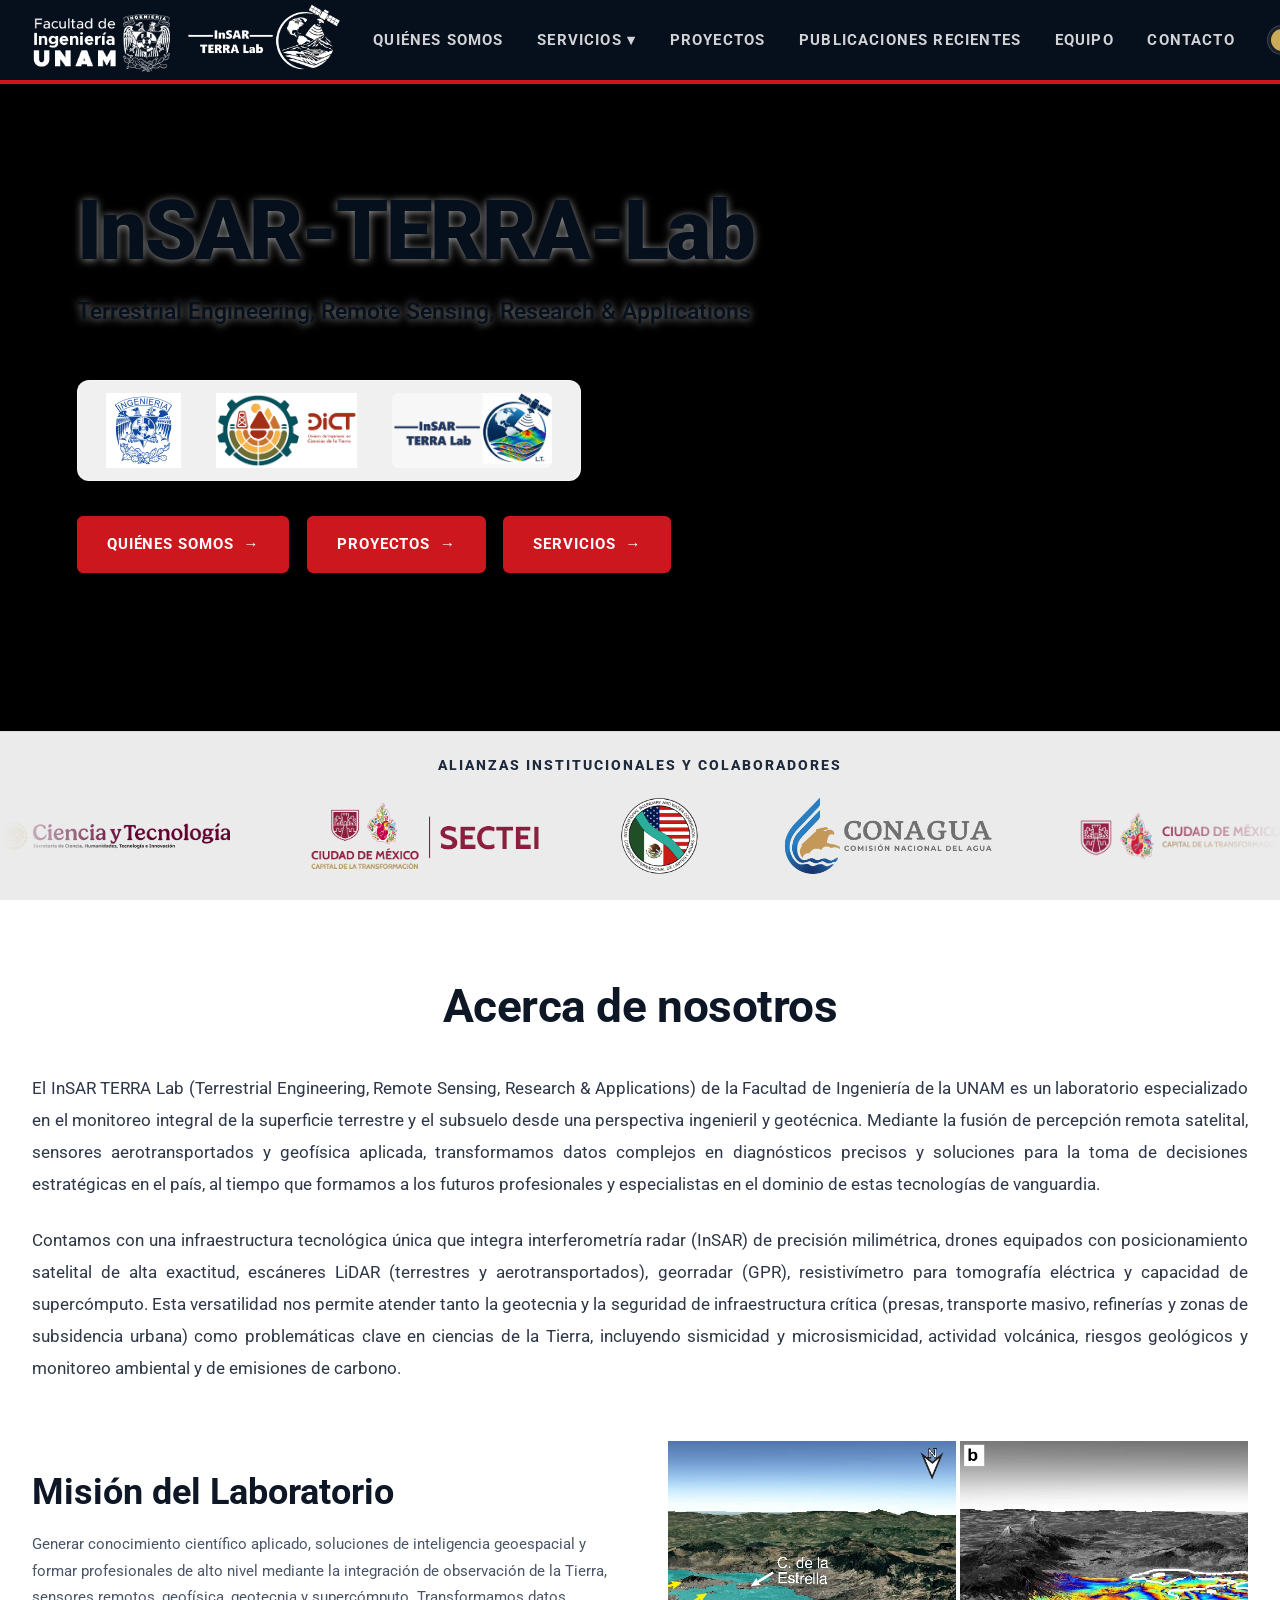
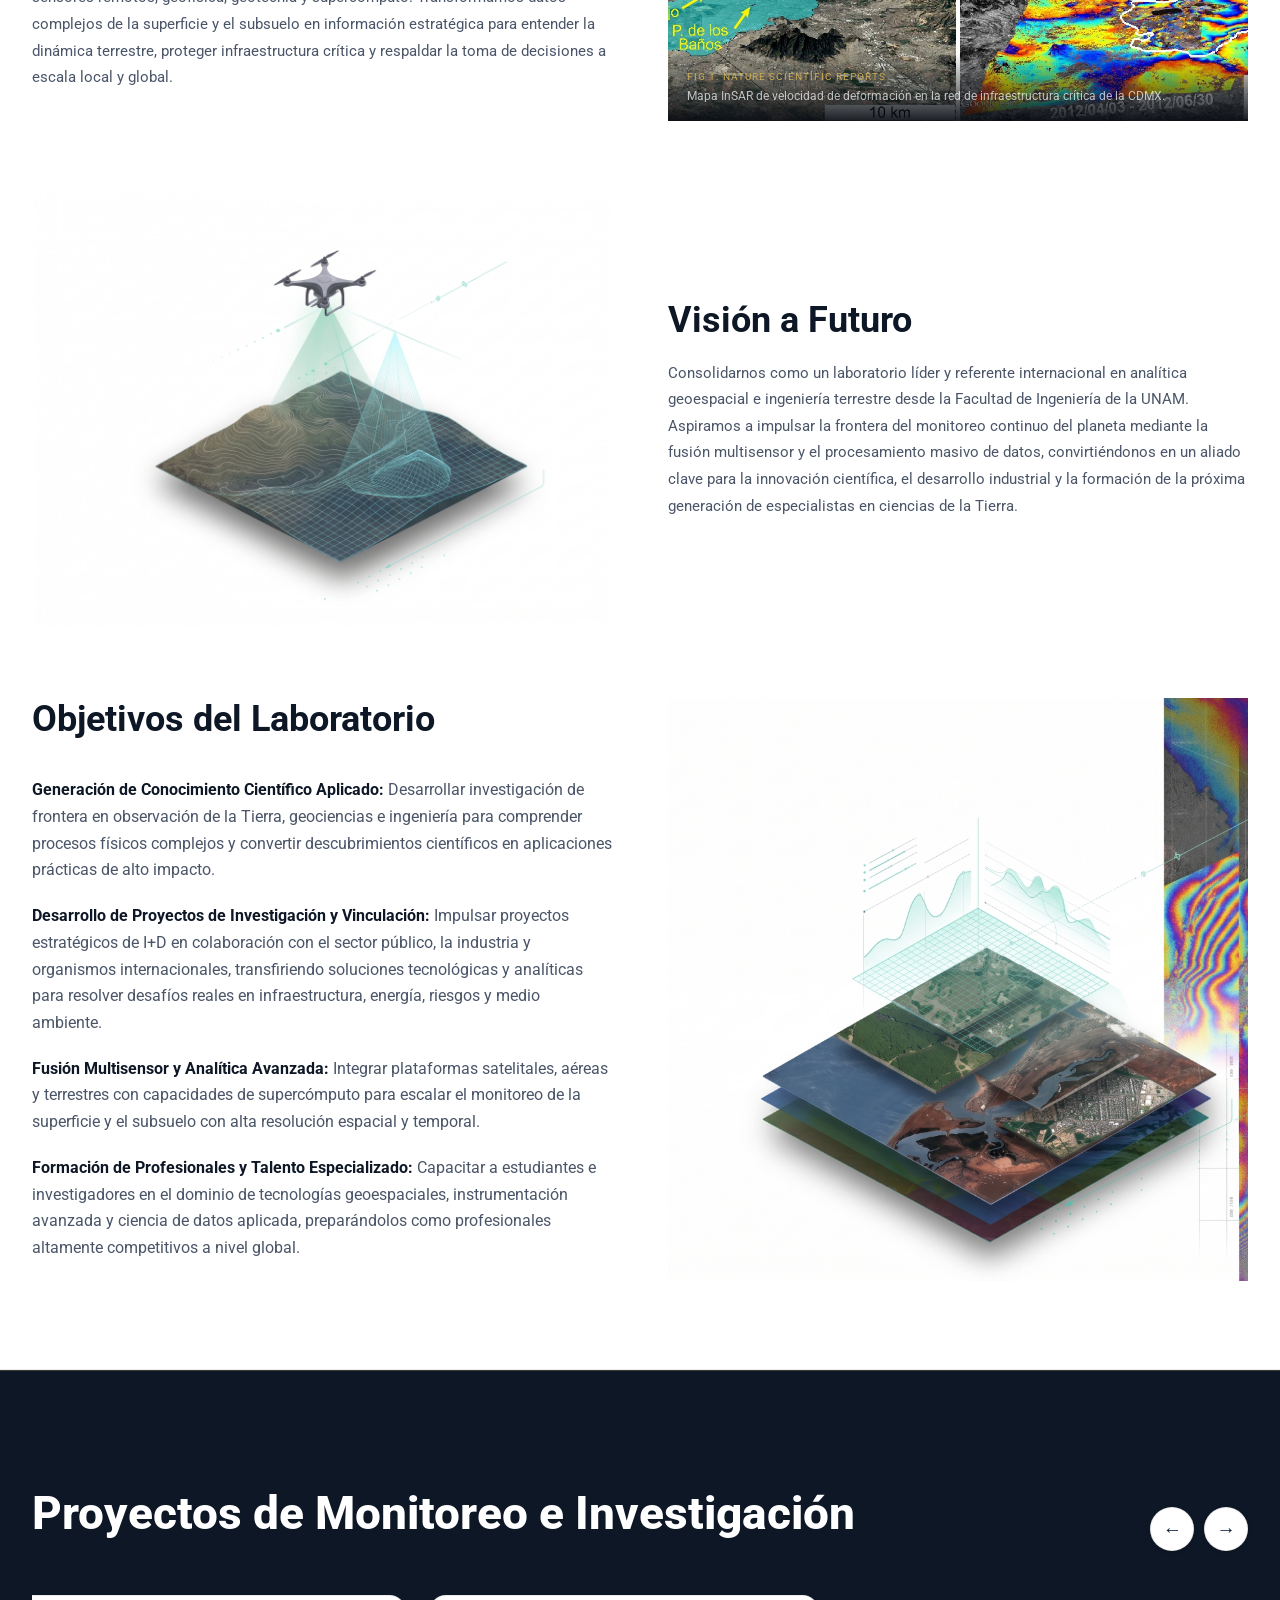
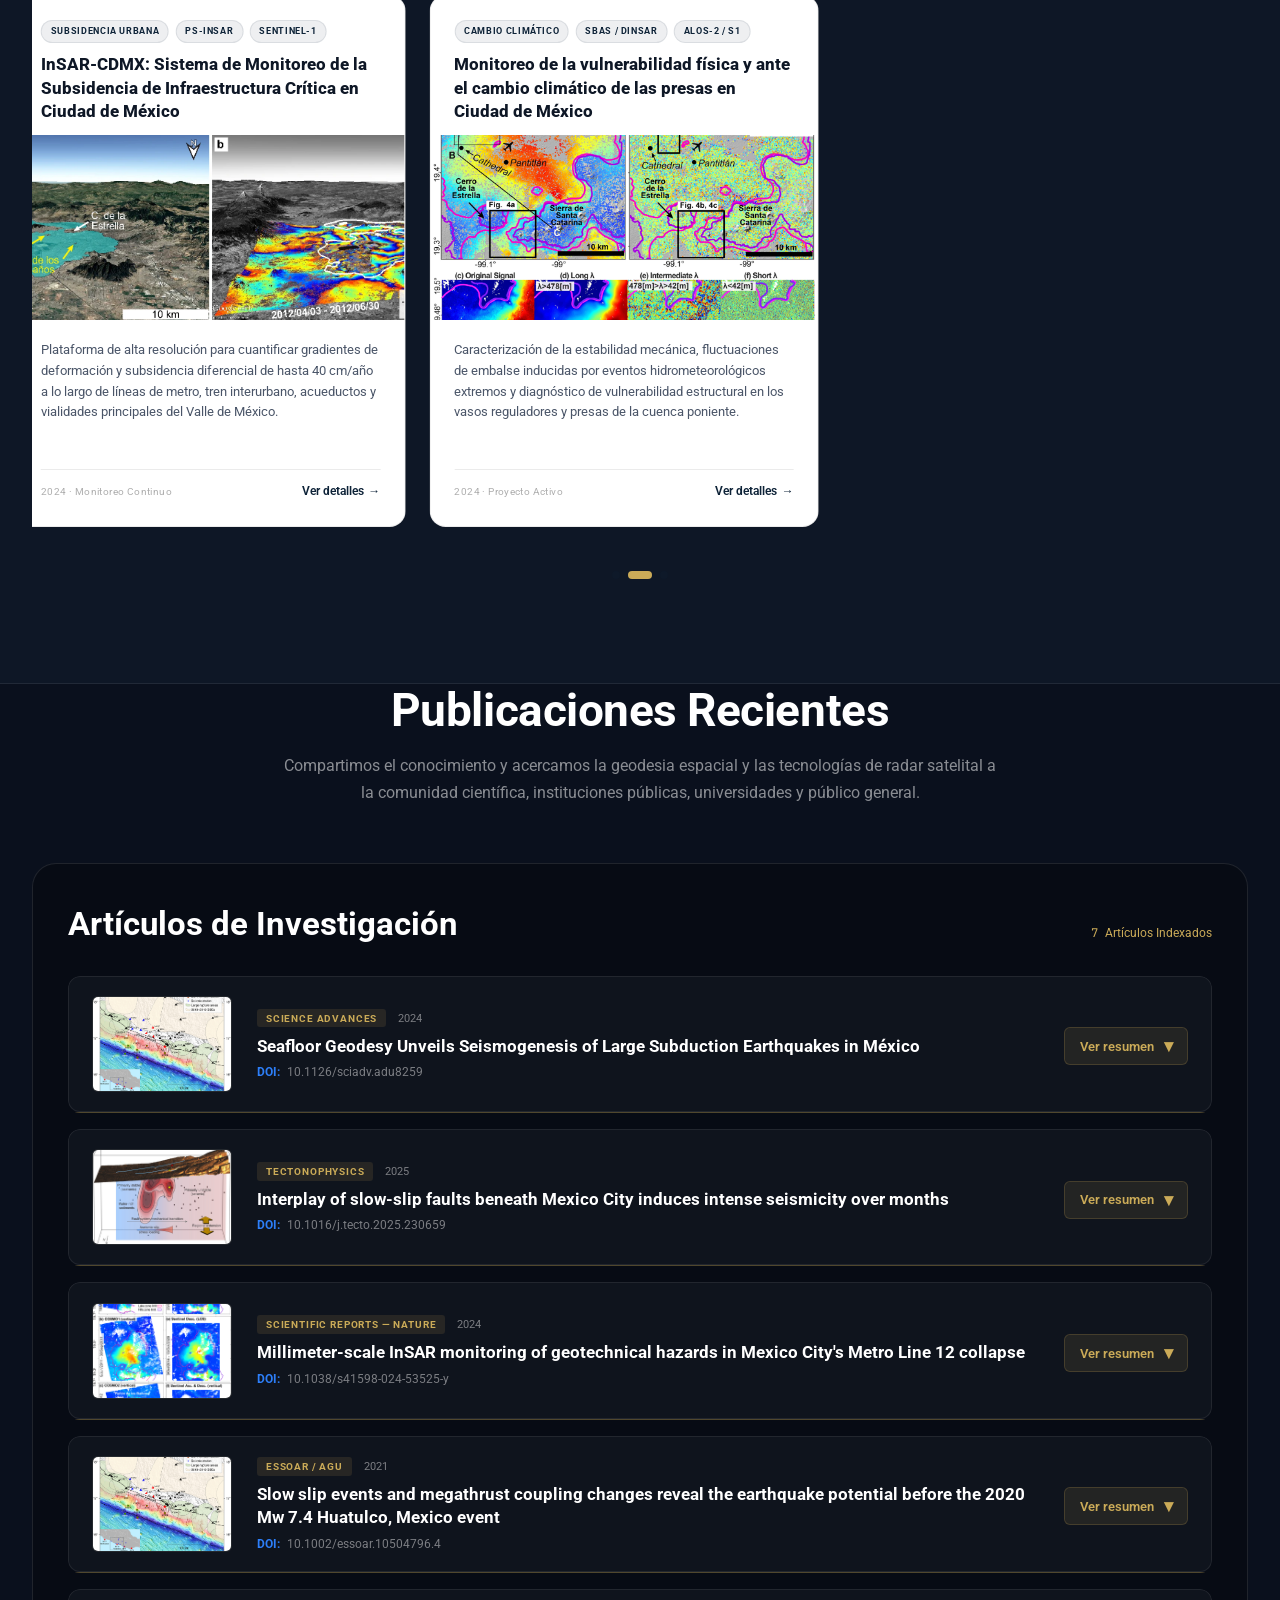
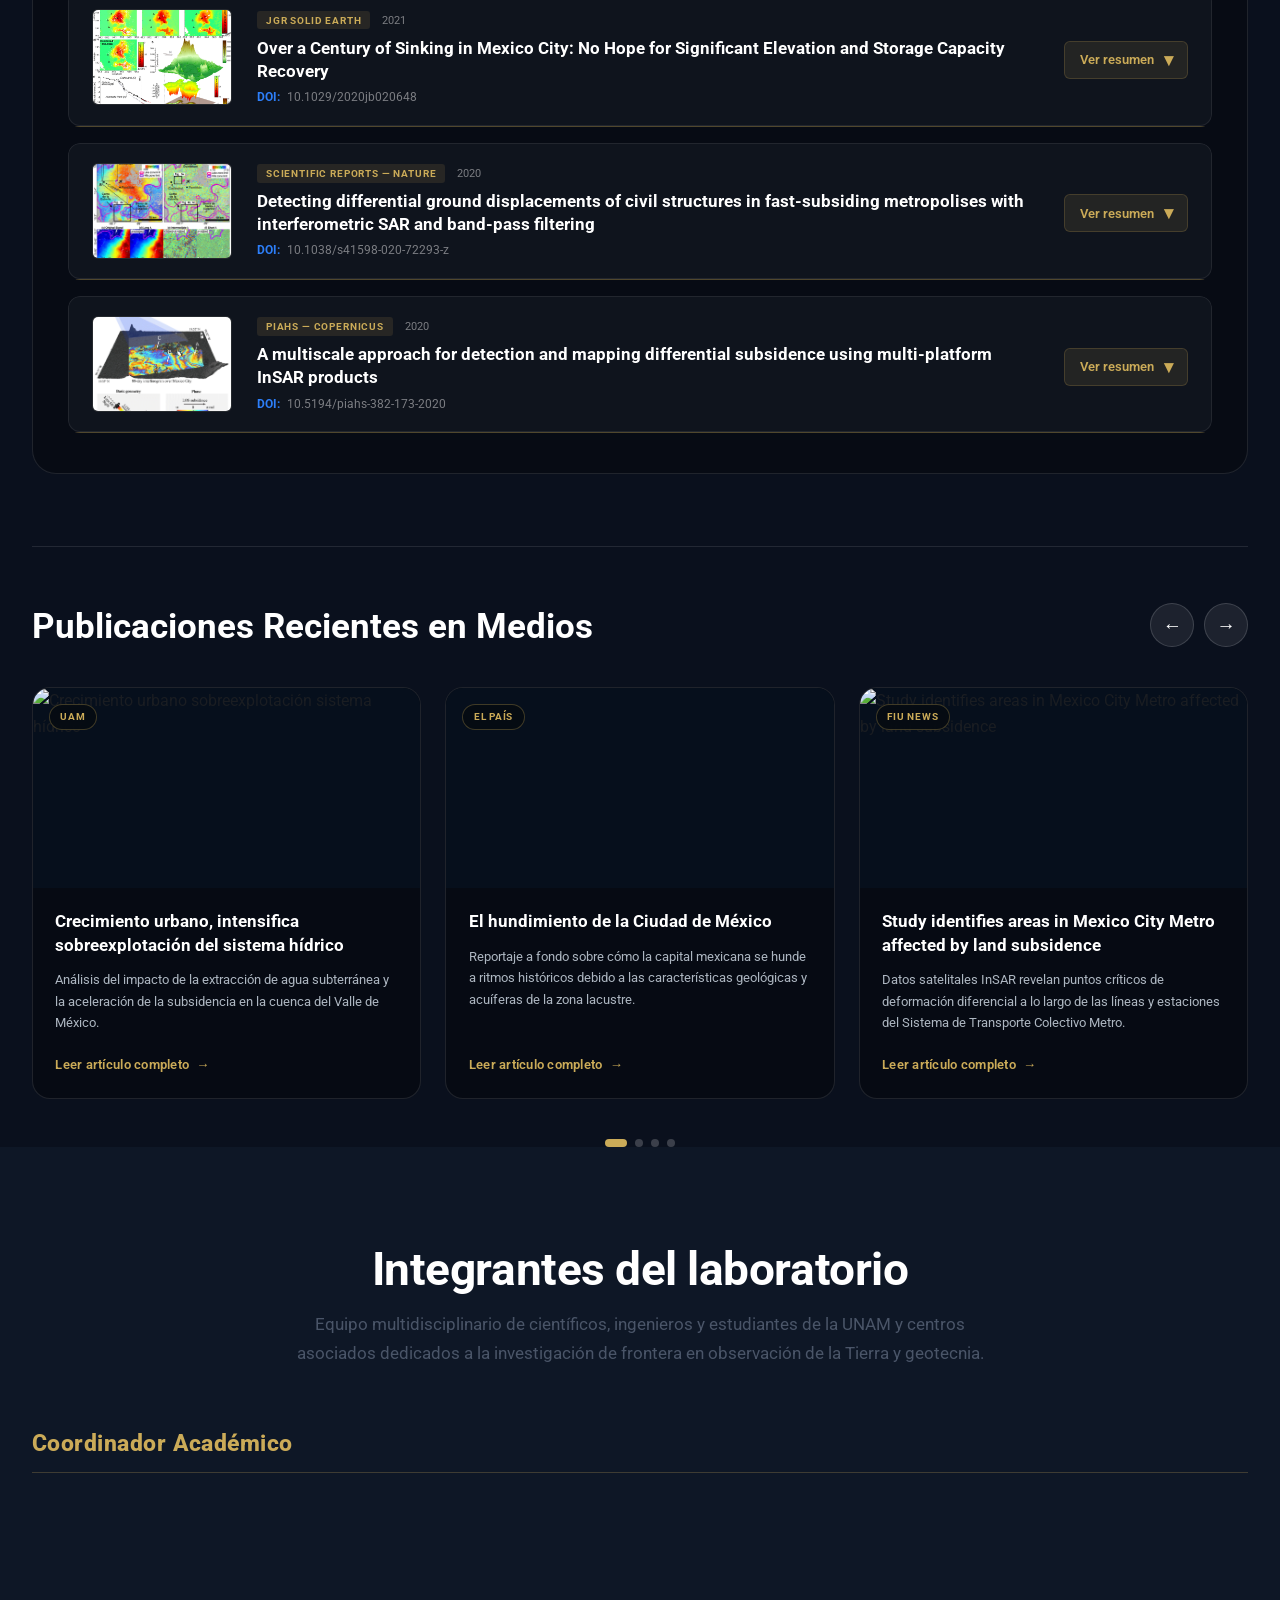
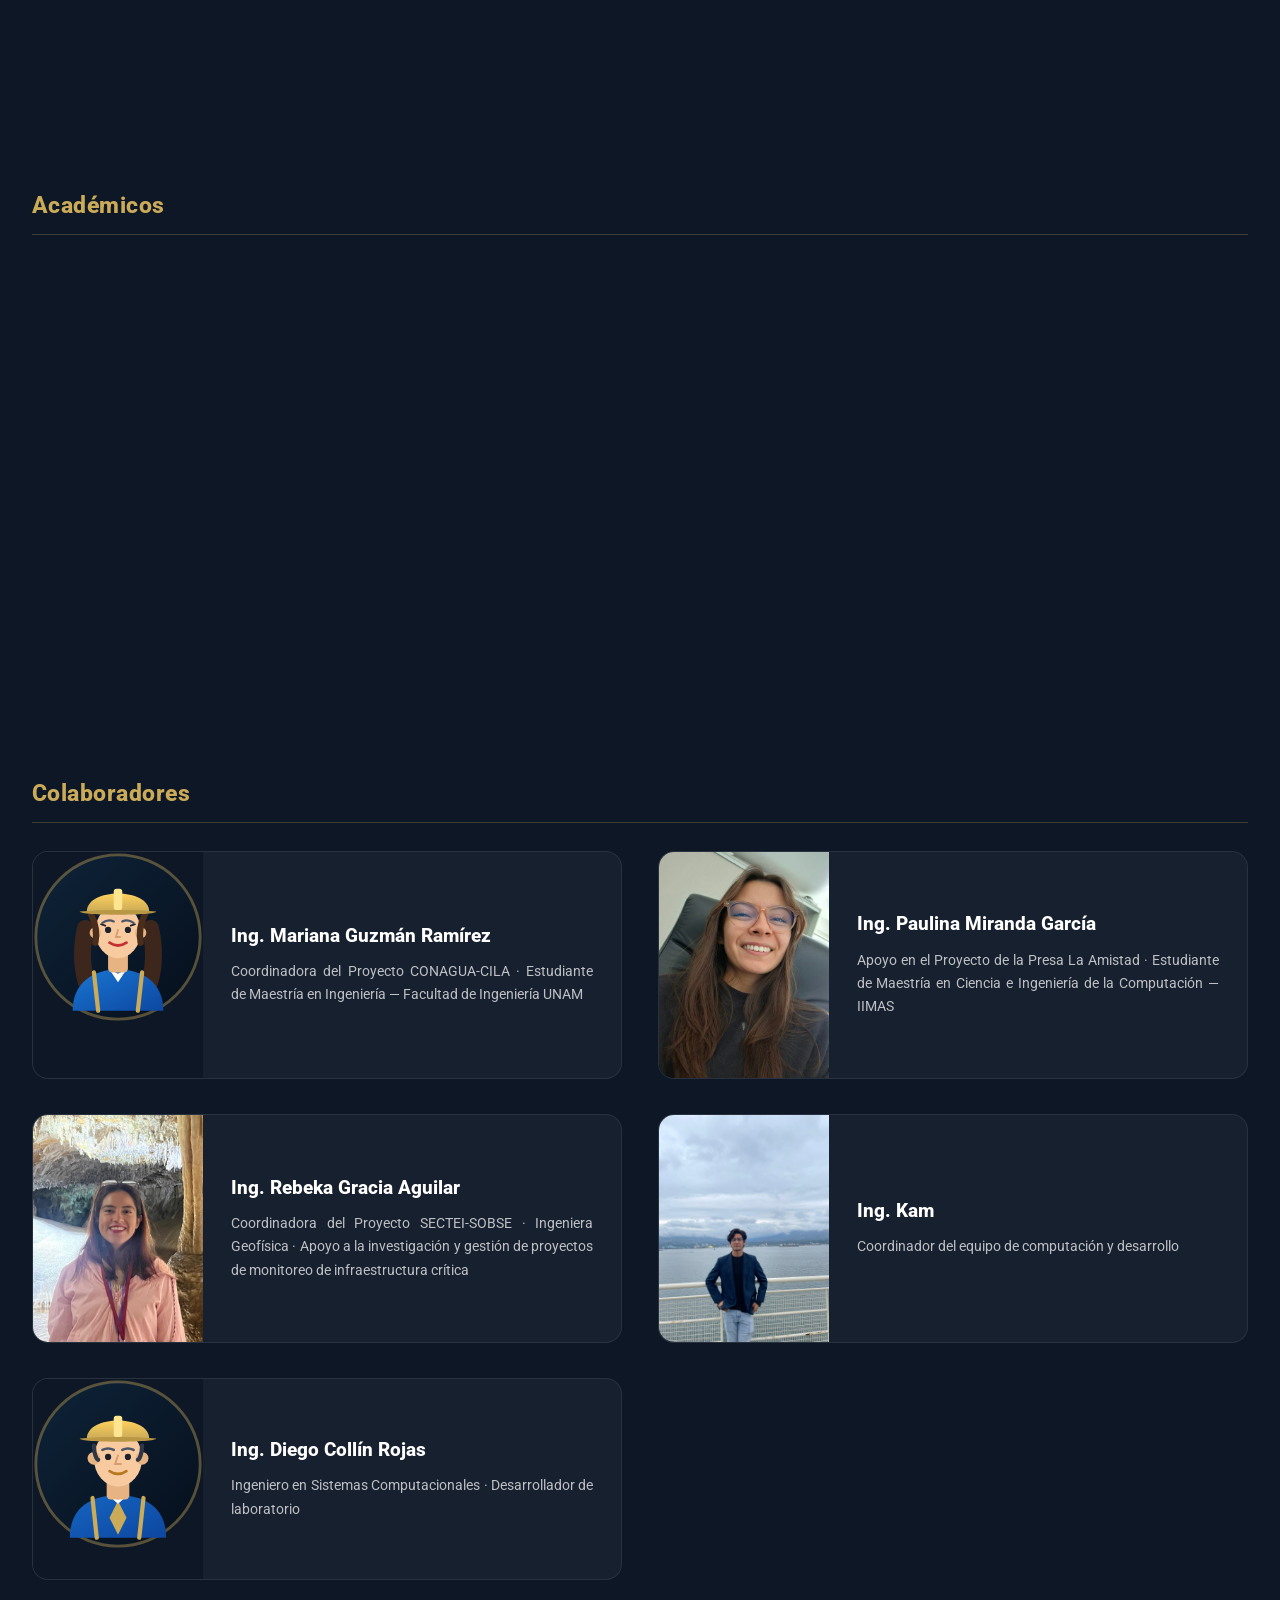
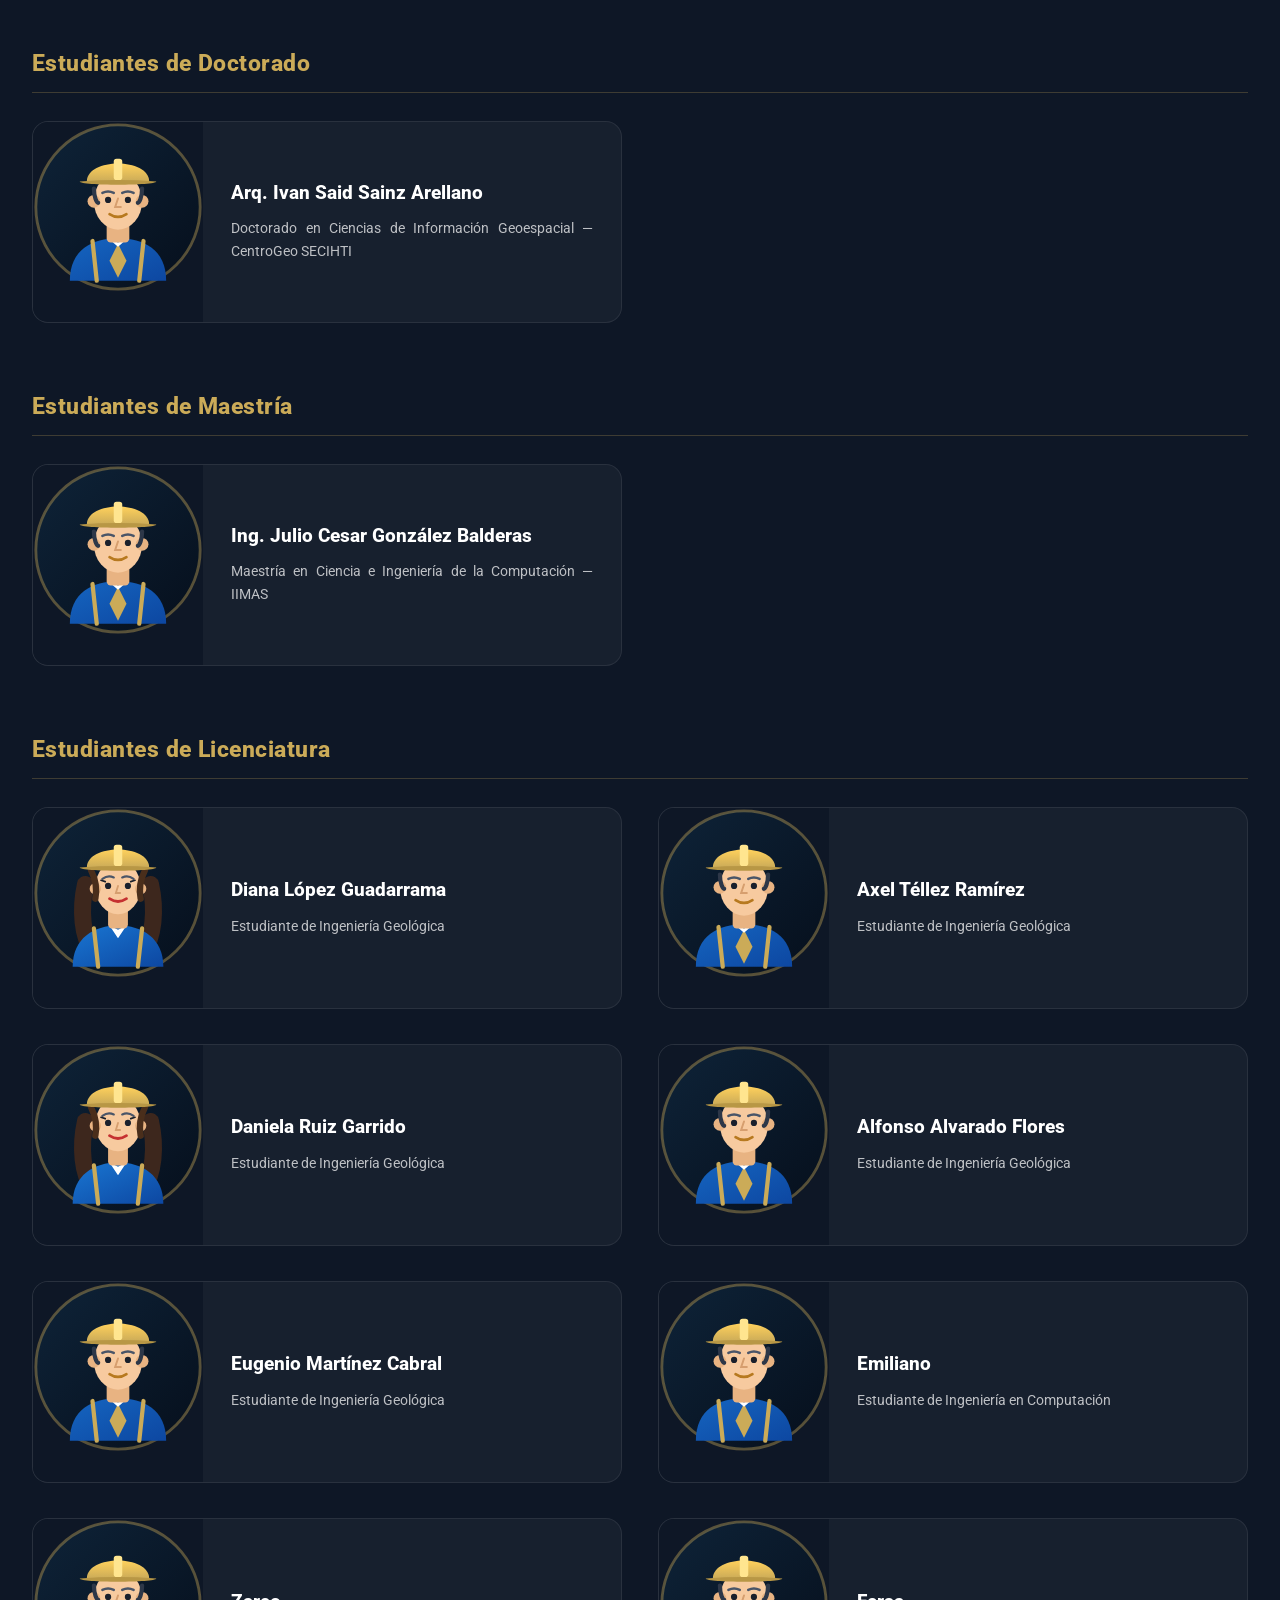
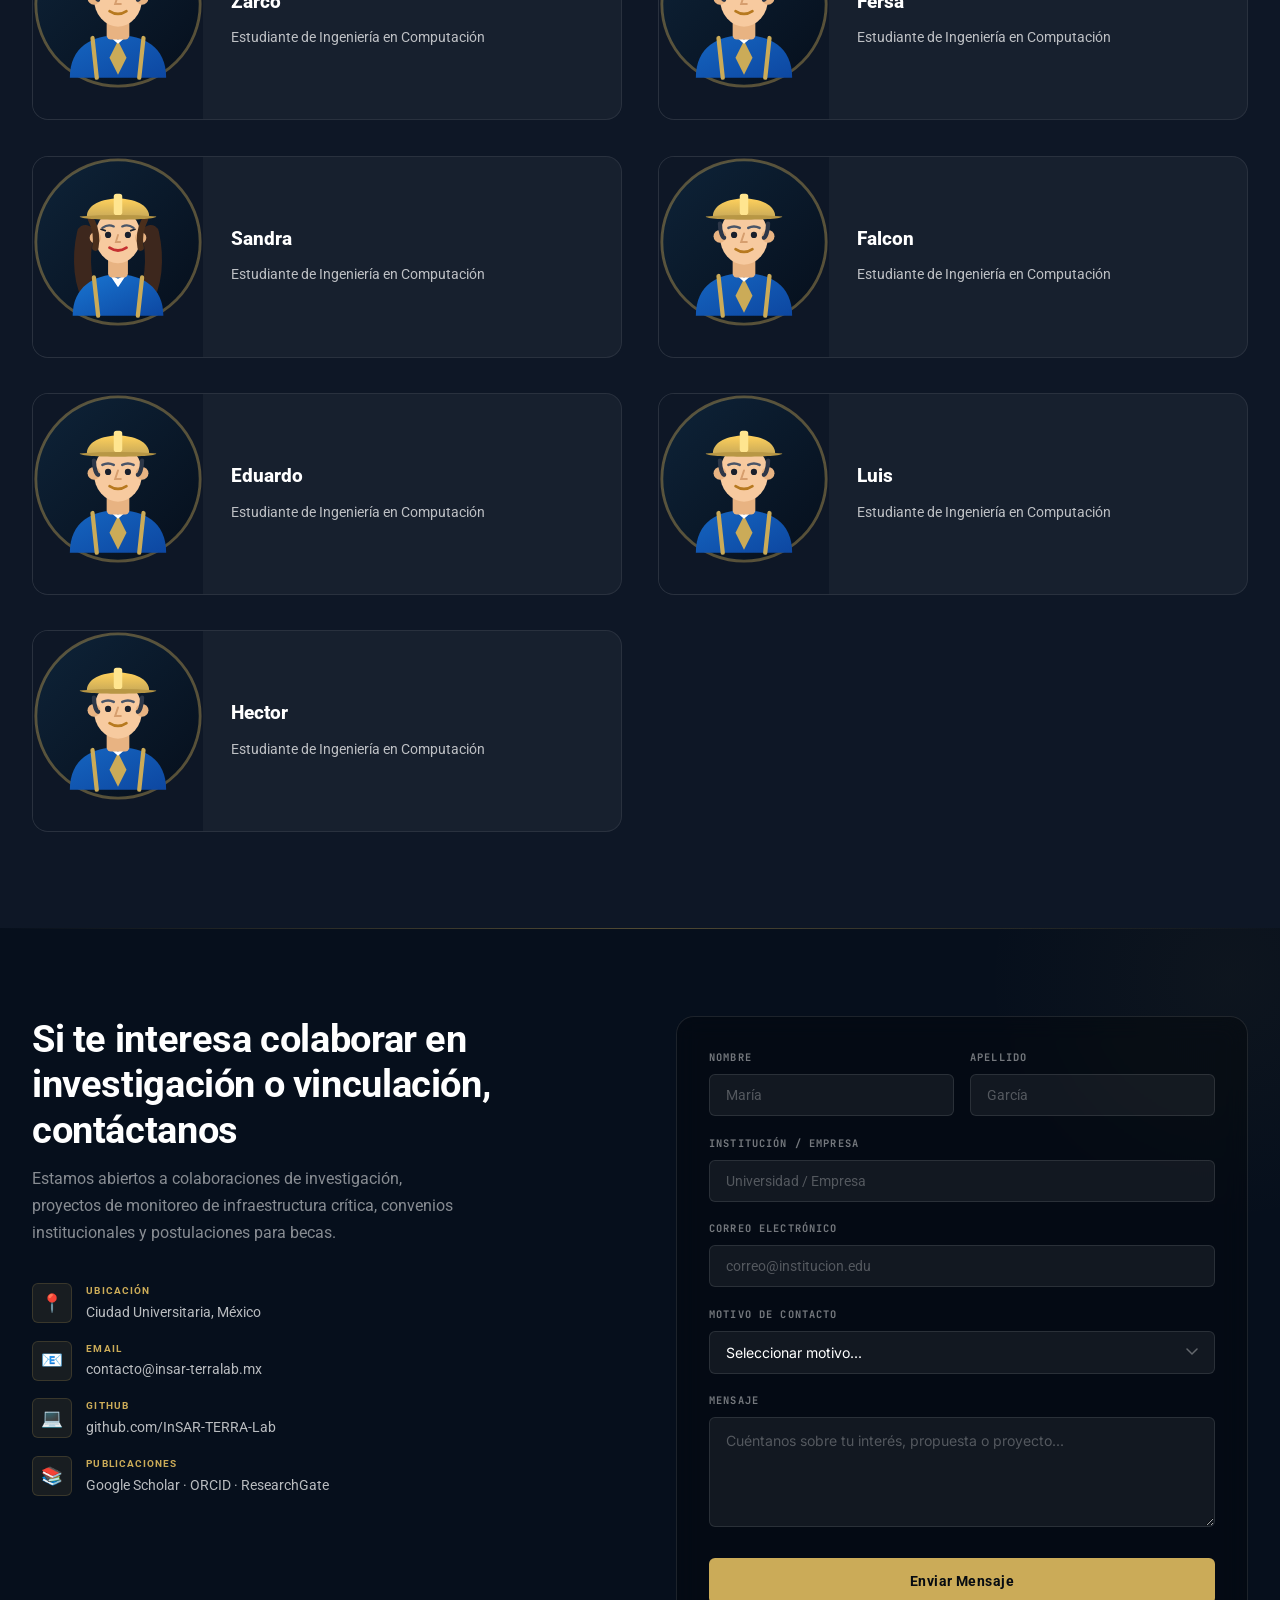
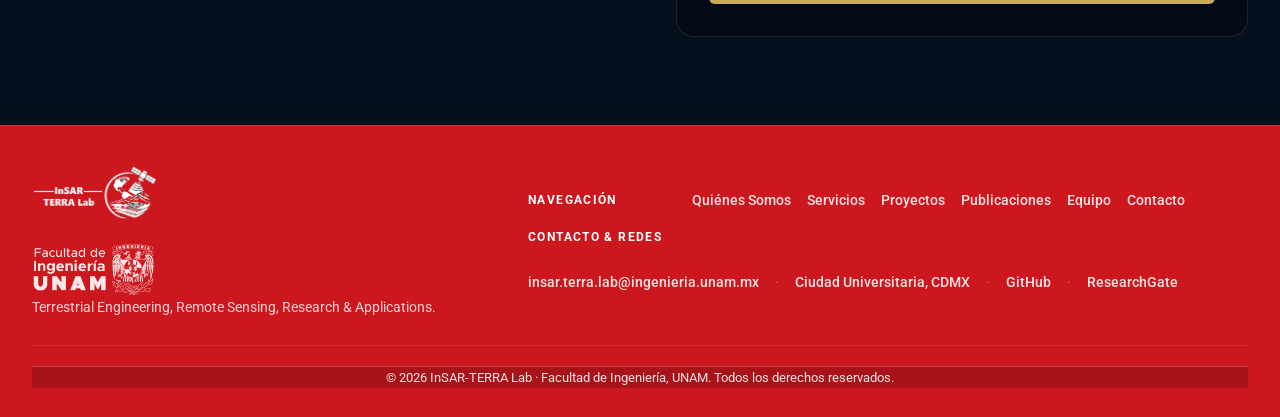
==== commit 06eac8c7: "Actualización de la página web foto kam" ====
--- a/index.html
+++ b/index.html
@@ -970,7 +970,7 @@
                 <!-- Ing. Kam -->
                 <div class="academic-card animate-on-scroll">
                     <div class="academic-img-wrapper">
-                        <img src="img/avatars/ingeniero.svg" alt="Ing. Kam" class="academic-photo" style="object-fit:contain; background:#0E1726;">
+                        <img src="img/integrantes/colaboradores/Kam.jpeg" alt="Ing. Kam" class="academic-photo">
                     </div>
                     <div class="academic-info">
                         <h4 class="academic-name">Ing. Kam</h4>
